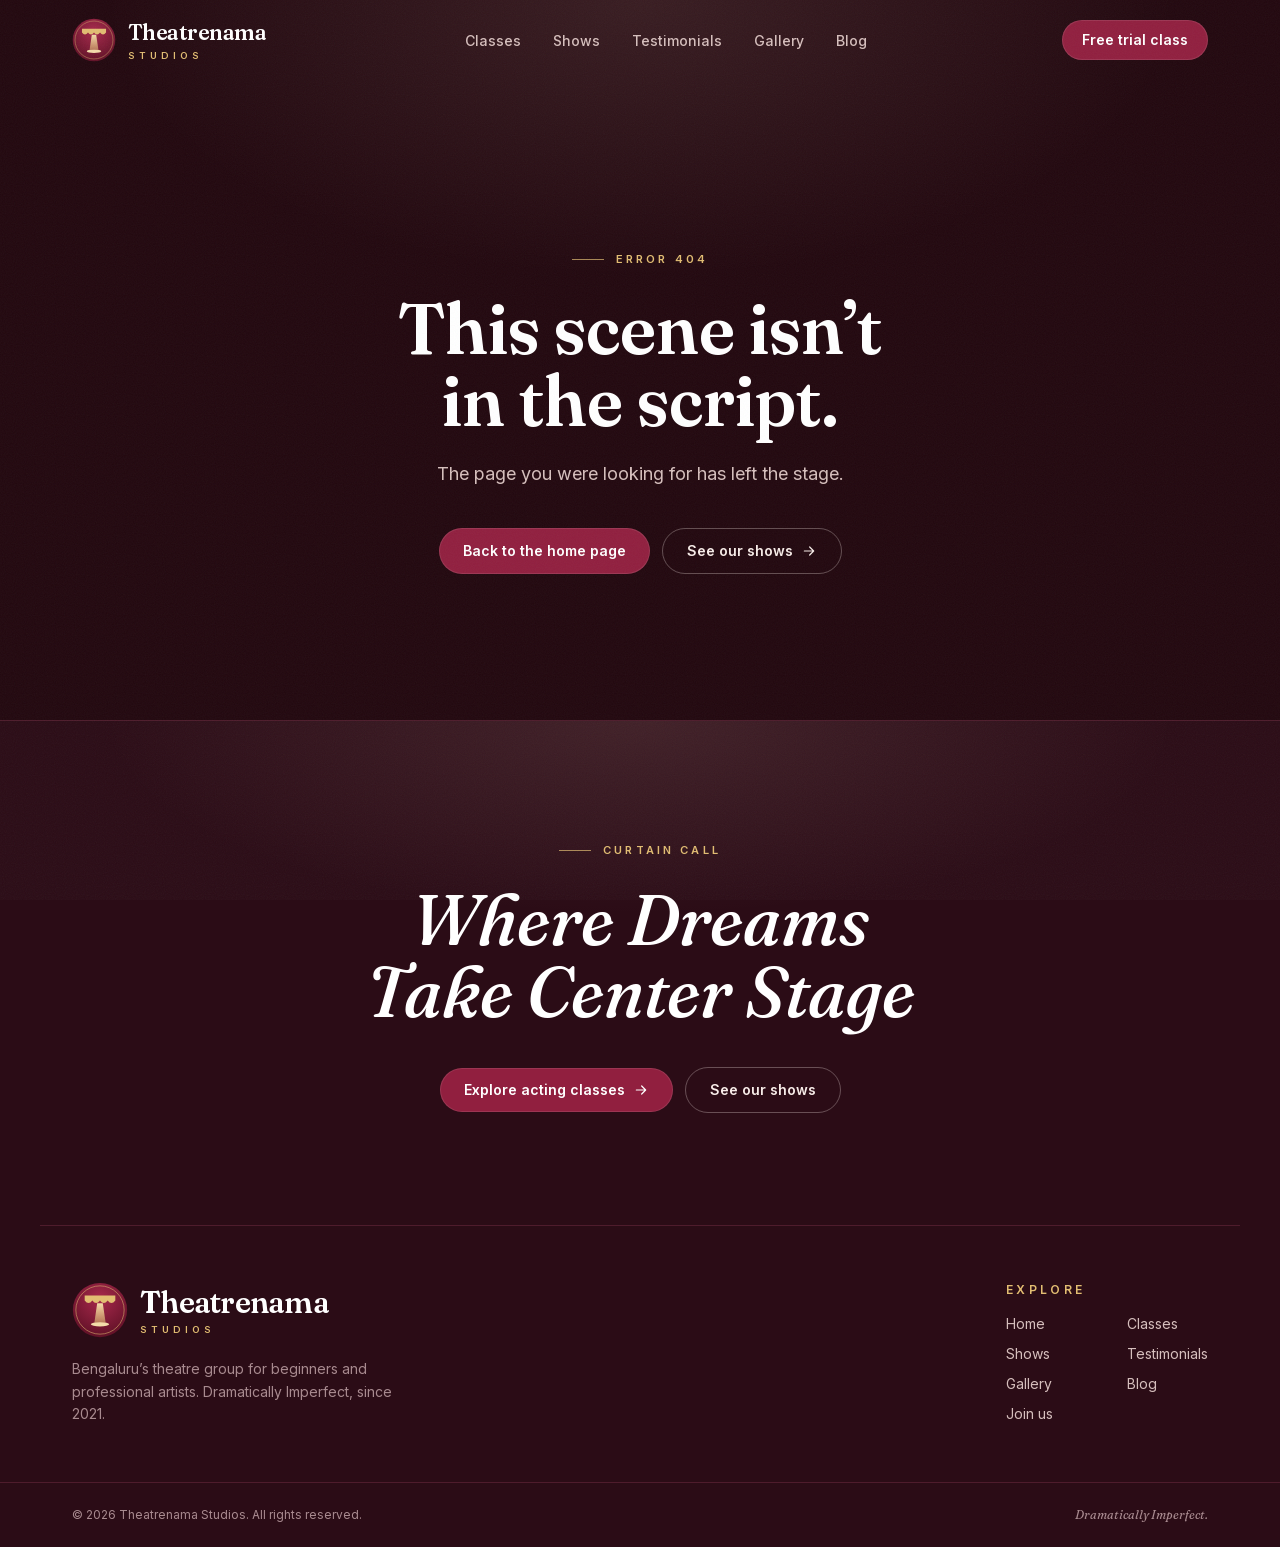
==== 404/index.html @ 342a3503 "Deploy 2026-10-14 10:24 UTC Built from the microSaas monorepo (apps/theatrenamastudio).  Co-Authored" ====
<!DOCTYPE html><html lang="en-IN" class="__variable_3ef085 __variable_d8ebd1 __variable_57bfc7"><head><meta charSet="utf-8"/><meta name="viewport" content="width=device-width, initial-scale=1"/><link rel="preload" as="image" href="/icon.svg"/><link rel="stylesheet" href="/_next/static/css/e958e77928044bc6.css" data-precedence="next"/><link rel="preload" as="script" fetchPriority="low" href="/_next/static/chunks/webpack-bf4ab1a71f17e4b8.js"/><script src="/_next/static/chunks/5b8f0dd8-e7ec6d33186a94db.js" async=""></script><script src="/_next/static/chunks/749-aa29c64bf0659a27.js" async=""></script><script src="/_next/static/chunks/main-app-c1b3ed4e00259830.js" async=""></script><script src="/_next/static/chunks/411-e05764ad5c6e83b8.js" async=""></script><script src="/_next/static/chunks/app/page-a405148a5ae69d5d.js" async=""></script><script src="/_next/static/chunks/app/layout-66b9f2281c1c49c7.js" async=""></script><meta name="robots" content="noindex"/><meta name="theme-color" content="#22080f"/><meta name="color-scheme" content="dark"/><title>Theatrenama Studios — Theatre Group &amp; Acting Classes in Bangalore</title><meta name="description" content="Theatrenama is a theatre group in Bangalore for beginners and professional artists. Theatre and acting classes in Koramangala with experienced theatre instructors — free trial class every Saturday &amp; Sunday."/><meta name="application-name" content="Theatrenama Studios"/><meta name="keywords" content="theatre group in Bangalore,acting classes in Bangalore,acting classes Koramangala,theatre workshop Bangalore,Hindi theatre Bangalore,weekend acting classes Bangalore,free trial acting class,Theatrenama"/><meta name="format-detection" content="telephone=no"/><meta property="og:title" content="Theatrenama Studios — Theatre group &amp; acting classes in Bengaluru"/><meta property="og:description" content="Theatrenama is a theatre group in Bangalore for beginners and professional artists. Theatre and acting classes in Koramangala with experienced theatre instructors — free trial class every Saturday &amp; Sunday."/><meta property="og:site_name" content="Theatrenama Studios"/><meta property="og:locale" content="en_IN"/><meta property="og:image" content="https://theatrenamastudio.com/og.png"/><meta property="og:image:width" content="1200"/><meta property="og:image:height" content="630"/><meta property="og:image:alt" content="Theatrenama Studios — Dramatically Imperfect"/><meta property="og:type" content="website"/><meta name="twitter:card" content="summary_large_image"/><meta name="twitter:title" content="Theatrenama Studios — Theatre group &amp; acting classes in Bengaluru"/><meta name="twitter:description" content="Theatrenama is a theatre group in Bangalore for beginners and professional artists. Theatre and acting classes in Koramangala with experienced theatre instructors — free trial class every Saturday &amp; Sunday."/><meta name="twitter:image" content="https://theatrenamastudio.com/og.png"/><meta name="twitter:image:width" content="1200"/><meta name="twitter:image:height" content="630"/><meta name="twitter:image:alt" content="Theatrenama Studios — Dramatically Imperfect"/><link rel="icon" href="/icon.svg" type="image/svg+xml"/><link rel="icon" href="/icon-32.png" sizes="32x32" type="image/png"/><link rel="icon" href="/icon-192.png" sizes="192x192" type="image/png"/><link rel="apple-touch-icon" href="/icon-180.png" sizes="180x180"/><script src="/_next/static/chunks/polyfills-42372ed130431b0a.js" noModule=""></script></head><body class="grain min-h-screen"><a href="#main" class="sr-only z-[80] rounded-full bg-burgundy px-5 py-3 text-sm font-semibold text-white focus:not-sr-only focus:fixed focus:left-4 focus:top-4">Skip to content</a><header class="fixed inset-x-0 top-0 z-40 border-b transition-[background-color,border-color,backdrop-filter] duration-300 border-transparent"><div class="shell flex h-16 items-center justify-between gap-4 lg:h-20"><a class="-ml-1 rounded-lg p-1" aria-label="Theatrenama Studios — home" href="/"><span class="flex items-center gap-3"><img src="/icon.svg" alt="" width="64" height="64" class="h-10 w-10 lg:h-11 lg:w-11"/><span class="flex flex-col leading-none"><span class="font-display font-semibold tracking-tight text-white text-xl lg:text-[1.35rem]">Theatrenama</span><span class="mt-1 text-[0.6rem] font-semibold uppercase tracking-[0.42em] text-brass">Studios</span></span></span></a><nav aria-label="Main" class="hidden lg:block"><ul class="flex items-center gap-1"><li><a class="relative rounded-full px-3.5 py-2 text-sm font-medium transition-colors text-cream-dim hover:text-white" href="/acting-classes-bengaluru/">Classes</a></li><li><a class="relative rounded-full px-3.5 py-2 text-sm font-medium transition-colors text-cream-dim hover:text-white" href="/our-shows/">Shows</a></li><li><a class="relative rounded-full px-3.5 py-2 text-sm font-medium transition-colors text-cream-dim hover:text-white" href="/testimonials/">Testimonials</a></li><li><a class="relative rounded-full px-3.5 py-2 text-sm font-medium transition-colors text-cream-dim hover:text-white" href="/gallery/">Gallery</a></li><li><a class="relative rounded-full px-3.5 py-2 text-sm font-medium transition-colors text-cream-dim hover:text-white" href="/blog/">Blog</a></li></ul></nav><div class="flex items-center gap-2"><a class="btn-primary hidden !px-5 !py-2.5 sm:inline-flex" href="/acting-classes-bengaluru/#trial">Free trial class</a><button type="button" aria-expanded="false" aria-controls="curtain-menu" aria-label="Open menu" class="grid h-11 w-11 place-items-center rounded-full border border-cream/20 text-cream transition hover:border-cream/60 lg:hidden"><svg viewBox="0 0 24 24" class="h-5 w-5" fill="none" stroke="currentColor" stroke-width="1.8" stroke-linecap="round" stroke-linejoin="round" aria-hidden="true"><path d="M4 7h16 M4 12h16 M4 17h10"></path></svg></button></div></div></header><div id="curtain-menu" class="fixed inset-0 z-30 lg:hidden invisible delay-500" aria-hidden="true"><div class="absolute inset-y-0 w-1/2 bg-[repeating-linear-gradient(90deg,#4a0b1d_0_14px,#6e1430_14px_30px,#4a0b1d_30px_44px)] transition-transform duration-500 ease-[cubic-bezier(.7,0,.2,1)] left-0 shadow-[inset_-30px_0_60px_rgba(20,3,8,0.6)] -translate-x-full"></div><div class="absolute inset-y-0 w-1/2 bg-[repeating-linear-gradient(90deg,#4a0b1d_0_14px,#6e1430_14px_30px,#4a0b1d_30px_44px)] transition-transform duration-500 ease-[cubic-bezier(.7,0,.2,1)] right-0 shadow-[inset_30px_0_60px_rgba(20,3,8,0.6)] translate-x-full"></div><div class="absolute inset-0 bg-gradient-to-b from-wine/70 via-wine/25 to-wine/80"></div><nav aria-label="Mobile" class="relative flex h-full flex-col items-center justify-center gap-1 px-6 pt-16 text-center transition-opacity duration-300 opacity-0"><a tabindex="-1" class="font-display text-3xl leading-snug transition hover:text-brass-light text-white/90" href="/">Home</a><a tabindex="-1" class="font-display text-3xl leading-snug transition hover:text-brass-light text-white/90" href="/acting-classes-bengaluru/">Classes</a><a tabindex="-1" class="font-display text-3xl leading-snug transition hover:text-brass-light text-white/90" href="/our-shows/">Shows</a><a tabindex="-1" class="font-display text-3xl leading-snug transition hover:text-brass-light text-white/90" href="/testimonials/">Testimonials</a><a tabindex="-1" class="font-display text-3xl leading-snug transition hover:text-brass-light text-white/90" href="/gallery/">Gallery</a><a tabindex="-1" class="font-display text-3xl leading-snug transition hover:text-brass-light text-white/90" href="/blog/">Blog</a><a tabindex="-1" class="font-display text-3xl leading-snug transition hover:text-brass-light text-white/90" href="/join-us/">Join us</a><a tabindex="-1" class="mt-8 inline-flex items-center gap-2 rounded-full bg-cream px-6 py-3 text-sm font-semibold text-burgundy-deep" href="/acting-classes-bengaluru/#trial">Free trial class<svg viewBox="0 0 24 24" class="h-4 w-4" fill="none" stroke="currentColor" stroke-width="1.8" stroke-linecap="round" stroke-linejoin="round" aria-hidden="true"><path d="M5 12h14 M13 6l6 6-6 6"></path></svg></a></nav></div><main id="main"><section class="spotlight flex min-h-[80vh] items-center pt-24"><div class="shell text-center"><p class="kicker justify-center">Error 404</p><h1 class="mx-auto mt-6 max-w-3xl font-display text-5xl font-semibold leading-tight text-white text-balance sm:text-7xl">This scene isn’t in the script.</h1><p class="mx-auto mt-6 max-w-md text-lg text-cream-dim">The page you were looking for has left the stage.</p><div class="mt-10 flex flex-wrap justify-center gap-3"><a class="btn-primary" href="/">Back to the home page</a><a class="btn-ghost" href="/our-shows/">See our shows<svg viewBox="0 0 24 24" class="h-4 w-4" fill="none" stroke="currentColor" stroke-width="1.8" stroke-linecap="round" stroke-linejoin="round" aria-hidden="true"><path d="M5 12h14 M13 6l6 6-6 6"></path></svg></a></div></div></section></main><footer class="relative overflow-hidden border-t border-wine-line bg-wine-2"><div class="spotlight"><div class="shell py-20 text-center sm:py-28"><p class="kicker justify-center">Curtain call</p><p class="mx-auto mt-6 max-w-4xl font-display text-[2.6rem] font-medium italic leading-[1.05] text-white text-balance sm:text-6xl lg:text-7xl">Where Dreams Take Center Stage</p><div class="mt-10 flex flex-wrap items-center justify-center gap-3"><a class="btn-primary" href="/acting-classes-bengaluru/">Explore acting classes<svg viewBox="0 0 24 24" class="h-4 w-4" fill="none" stroke="currentColor" stroke-width="1.8" stroke-linecap="round" stroke-linejoin="round" aria-hidden="true"><path d="M5 12h14 M13 6l6 6-6 6"></path></svg></a><a class="btn-ghost" href="/our-shows/">See our shows</a></div></div></div><div class="shell flex flex-col gap-10 border-t border-wine-line py-14 sm:flex-row sm:items-start sm:justify-between"><div><span class="flex items-center gap-3"><img src="/icon.svg" alt="" width="64" height="64" class="h-14 w-14"/><span class="flex flex-col leading-none"><span class="font-display font-semibold tracking-tight text-white text-3xl">Theatrenama</span><span class="mt-1 text-[0.6rem] font-semibold uppercase tracking-[0.42em] text-brass">Studios</span></span></span><p class="mt-5 max-w-xs text-sm leading-relaxed text-cream-mut">Bengaluru’s theatre group for beginners and professional artists. <!-- -->Dramatically Imperfect<!-- -->, since <!-- -->2021<!-- -->.</p></div><nav aria-label="Footer"><h2 class="text-xs font-semibold uppercase tracking-kicker text-brass">Explore</h2><ul class="mt-4 grid grid-cols-2 gap-x-10 gap-y-2.5 text-sm"><li><a class="text-cream-dim hover:text-white" href="/">Home</a></li><li><a class="text-cream-dim hover:text-white" href="/acting-classes-bengaluru/">Classes</a></li><li><a class="text-cream-dim hover:text-white" href="/our-shows/">Shows</a></li><li><a class="text-cream-dim hover:text-white" href="/testimonials/">Testimonials</a></li><li><a class="text-cream-dim hover:text-white" href="/gallery/">Gallery</a></li><li><a class="text-cream-dim hover:text-white" href="/blog/">Blog</a></li><li><a class="text-cream-dim hover:text-white" href="/join-us/">Join us</a></li></ul></nav></div><div class="border-t border-wine-line"><div class="shell flex flex-col gap-2 py-6 text-xs text-cream-mut sm:flex-row sm:items-center sm:justify-between"><p>© <!-- -->2026<!-- --> <!-- -->Theatrenama Studios<!-- -->. All rights reserved.</p><p class="font-display italic">Dramatically Imperfect<!-- -->.</p></div></div></footer><script type="application/ld+json">{"@context":"https://schema.org","@type":"PerformingGroup","@id":"https://theatrenamastudio.com/#group","name":"Theatrenama","alternateName":["Theatrenama Studios","Theatrenama Drama Society","TheatreNama"],"url":"https://theatrenamastudio.com/","logo":"https://theatrenamastudio.com/icon-512.png","image":"https://theatrenamastudio.com/og.png","slogan":"Dramatically Imperfect","description":"Theatrenama is a theatre group in Bangalore for beginners and professional artists. Theatre and acting classes in Koramangala with experienced theatre instructors — free trial class every Saturday & Sunday.","foundingDate":"2021"}</script><script type="application/ld+json">{"@context":"https://schema.org","@type":"WebSite","@id":"https://theatrenamastudio.com/#website","name":"Theatrenama Studios","url":"https://theatrenamastudio.com/","inLanguage":"en-IN","publisher":{"@id":"https://theatrenamastudio.com/#group"}}</script><script src="/_next/static/chunks/webpack-bf4ab1a71f17e4b8.js" async=""></script><script>(self.__next_f=self.__next_f||[]).push([0]);self.__next_f.push([2,null])</script><script>self.__next_f.push([1,"1:HL[\"/_next/static/css/e958e77928044bc6.css\",\"style\"]\n"])</script><script>self.__next_f.push([1,"2:I[6608,[],\"\"]\n4:I[5411,[\"411\",\"static/chunks/411-e05764ad5c6e83b8.js\",\"931\",\"static/chunks/app/page-a405148a5ae69d5d.js\"],\"\"]\n5:I[2728,[],\"\"]\n6:I[9836,[],\"\"]\n7:I[2633,[\"411\",\"static/chunks/411-e05764ad5c6e83b8.js\",\"185\",\"static/chunks/app/layout-66b9f2281c1c49c7.js\"],\"Header\"]\n9:I[8907,[],\"\"]\na:[]\n"])</script><script>self.__next_f.push([1,"0:[\"$\",\"$L2\",null,{\"buildId\":\"mtGDPDCqrx8VmnFFo4N0F\",\"assetPrefix\":\"\",\"urlParts\":[\"\",\"_not-found\",\"\"],\"initialTree\":[\"\",{\"children\":[\"/_not-found\",{\"children\":[\"__PAGE__\",{}]}]},\"$undefined\",\"$undefined\",true],\"initialSeedData\":[\"\",{\"children\":[\"/_not-found\",{\"children\":[\"__PAGE__\",{},[[\"$L3\",[\"$\",\"section\",null,{\"className\":\"spotlight flex min-h-[80vh] items-center pt-24\",\"children\":[\"$\",\"div\",null,{\"className\":\"shell text-center\",\"children\":[[\"$\",\"p\",null,{\"className\":\"kicker justify-center\",\"children\":\"Error 404\"}],[\"$\",\"h1\",null,{\"className\":\"mx-auto mt-6 max-w-3xl font-display text-5xl font-semibold leading-tight text-white text-balance sm:text-7xl\",\"children\":\"This scene isn’t in the script.\"}],[\"$\",\"p\",null,{\"className\":\"mx-auto mt-6 max-w-md text-lg text-cream-dim\",\"children\":\"The page you were looking for has left the stage.\"}],[\"$\",\"div\",null,{\"className\":\"mt-10 flex flex-wrap justify-center gap-3\",\"children\":[[\"$\",\"$L4\",null,{\"href\":\"/\",\"className\":\"btn-primary\",\"children\":\"Back to the home page\"}],[\"$\",\"$L4\",null,{\"href\":\"/our-shows/\",\"className\":\"btn-ghost\",\"children\":[\"See our shows\",[\"$\",\"svg\",null,{\"viewBox\":\"0 0 24 24\",\"className\":\"h-4 w-4\",\"fill\":\"none\",\"stroke\":\"currentColor\",\"strokeWidth\":1.8,\"strokeLinecap\":\"round\",\"strokeLinejoin\":\"round\",\"aria-hidden\":true,\"children\":[\"$\",\"path\",null,{\"d\":\"M5 12h14 M13 6l6 6-6 6\"}]}]]}]]}]]}]}],null],null],null]},[null,[\"$\",\"$L5\",null,{\"parallelRouterKey\":\"children\",\"segmentPath\":[\"children\",\"/_not-found\",\"children\"],\"error\":\"$undefined\",\"errorStyles\":\"$undefined\",\"errorScripts\":\"$undefined\",\"template\":[\"$\",\"$L6\",null,{}],\"templateStyles\":\"$undefined\",\"templateScripts\":\"$undefined\",\"notFound\":\"$undefined\",\"notFoundStyles\":\"$undefined\"}]],null]},[[[[\"$\",\"link\",\"0\",{\"rel\":\"stylesheet\",\"href\":\"/_next/static/css/e958e77928044bc6.css\",\"precedence\":\"next\",\"crossOrigin\":\"$undefined\"}]],[\"$\",\"html\",null,{\"lang\":\"en-IN\",\"className\":\"__variable_3ef085 __variable_d8ebd1 __variable_57bfc7\",\"children\":[\"$\",\"body\",null,{\"className\":\"grain min-h-screen\",\"children\":[[\"$\",\"a\",null,{\"href\":\"#main\",\"className\":\"sr-only z-[80] rounded-full bg-burgundy px-5 py-3 text-sm font-semibold text-white focus:not-sr-only focus:fixed focus:left-4 focus:top-4\",\"children\":\"Skip to content\"}],[\"$\",\"$L7\",null,{}],[\"$\",\"main\",null,{\"id\":\"main\",\"children\":[\"$\",\"$L5\",null,{\"parallelRouterKey\":\"children\",\"segmentPath\":[\"children\"],\"error\":\"$undefined\",\"errorStyles\":\"$undefined\",\"errorScripts\":\"$undefined\",\"template\":[\"$\",\"$L6\",null,{}],\"templateStyles\":\"$undefined\",\"templateScripts\":\"$undefined\",\"notFound\":[\"$\",\"section\",null,{\"className\":\"spotlight flex min-h-[80vh] items-center pt-24\",\"children\":[\"$\",\"div\",null,{\"className\":\"shell text-center\",\"children\":[[\"$\",\"p\",null,{\"className\":\"kicker justify-center\",\"children\":\"Error 404\"}],[\"$\",\"h1\",null,{\"className\":\"mx-auto mt-6 max-w-3xl font-display text-5xl font-semibold leading-tight text-white text-balance sm:text-7xl\",\"children\":\"This scene isn’t in the script.\"}],[\"$\",\"p\",null,{\"className\":\"mx-auto mt-6 max-w-md text-lg text-cream-dim\",\"children\":\"The page you were looking for has left the stage.\"}],[\"$\",\"div\",null,{\"className\":\"mt-10 flex flex-wrap justify-center gap-3\",\"children\":[[\"$\",\"$L4\",null,{\"href\":\"/\",\"className\":\"btn-primary\",\"children\":\"Back to the home page\"}],[\"$\",\"$L4\",null,{\"href\":\"/our-shows/\",\"className\":\"btn-ghost\",\"children\":[\"See our shows\",[\"$\",\"svg\",null,{\"viewBox\":\"0 0 24 24\",\"className\":\"h-4 w-4\",\"fill\":\"none\",\"stroke\":\"currentColor\",\"strokeWidth\":1.8,\"strokeLinecap\":\"round\",\"strokeLinejoin\":\"round\",\"aria-hidden\":true,\"children\":[\"$\",\"path\",null,{\"d\":\"M5 12h14 M13 6l6 6-6 6\"}]}]]}]]}]]}]}],\"notFoundStyles\":[]}]}],[\"$\",\"footer\",null,{\"className\":\"relative overflow-hidden border-t border-wine-line bg-wine-2\",\"children\":[[\"$\",\"div\",null,{\"className\":\"spotlight\",\"children\":[\"$\",\"div\",null,{\"className\":\"shell py-20 text-center sm:py-28\",\"children\":[[\"$\",\"p\",null,{\"className\":\"kicker justify-center\",\"children\":\"Curtain call\"}],[\"$\",\"p\",null,{\"className\":\"mx-auto mt-6 max-w-4xl font-display text-[2.6rem] font-medium italic leading-[1.05] text-white text-balance sm:text-6xl lg:text-7xl\",\"children\":\"Where Dreams Take Center Stage\"}],[\"$\",\"div\",null,{\"className\":\"mt-10 flex flex-wrap items-center justify-center gap-3\",\"children\":[[\"$\",\"$L4\",null,{\"href\":\"/acting-classes-bengaluru/\",\"className\":\"btn-primary\",\"children\":[\"Explore acting classes\",[\"$\",\"svg\",null,{\"viewBox\":\"0 0 24 24\",\"className\":\"h-4 w-4\",\"fill\":\"none\",\"stroke\":\"currentColor\",\"strokeWidth\":1.8,\"strokeLinecap\":\"round\",\"strokeLinejoin\":\"round\",\"aria-hidden\":true,\"children\":[\"$\",\"path\",null,{\"d\":\"M5 12h14 M13 6l6 6-6 6\"}]}]]}],[\"$\",\"$L4\",null,{\"href\":\"/our-shows/\",\"className\":\"btn-ghost\",\"children\":\"See our shows\"}]]}]]}]}],[\"$\",\"div\",null,{\"className\":\"shell flex flex-col gap-10 border-t border-wine-line py-14 sm:flex-row sm:items-start sm:justify-between\",\"children\":[[\"$\",\"div\",null,{\"children\":[[\"$\",\"span\",null,{\"className\":\"flex items-center gap-3\",\"children\":[[\"$\",\"img\",null,{\"src\":\"/icon.svg\",\"alt\":\"\",\"width\":64,\"height\":64,\"className\":\"h-14 w-14\"}],[\"$\",\"span\",null,{\"className\":\"flex flex-col leading-none\",\"children\":[[\"$\",\"span\",null,{\"className\":\"font-display font-semibold tracking-tight text-white text-3xl\",\"children\":\"Theatrenama\"}],[\"$\",\"span\",null,{\"className\":\"mt-1 text-[0.6rem] font-semibold uppercase tracking-[0.42em] text-brass\",\"children\":\"Studios\"}]]}]]}],[\"$\",\"p\",null,{\"className\":\"mt-5 max-w-xs text-sm leading-relaxed text-cream-mut\",\"children\":[\"Bengaluru’s theatre group for beginners and professional artists. \",\"Dramatically Imperfect\",\", since \",\"2021\",\".\"]}]]}],[\"$\",\"nav\",null,{\"aria-label\":\"Footer\",\"children\":[[\"$\",\"h2\",null,{\"className\":\"text-xs font-semibold uppercase tracking-kicker text-brass\",\"children\":\"Explore\"}],[\"$\",\"ul\",null,{\"className\":\"mt-4 grid grid-cols-2 gap-x-10 gap-y-2.5 text-sm\",\"children\":[[\"$\",\"li\",\"/\",{\"children\":[\"$\",\"$L4\",null,{\"href\":\"/\",\"className\":\"text-cream-dim hover:text-white\",\"children\":\"Home\"}]}],[\"$\",\"li\",\"/acting-classes-bengaluru/\",{\"children\":[\"$\",\"$L4\",null,{\"href\":\"/acting-classes-bengaluru/\",\"className\":\"text-cream-dim hover:text-white\",\"children\":\"Classes\"}]}],[\"$\",\"li\",\"/our-shows/\",{\"children\":[\"$\",\"$L4\",null,{\"href\":\"/our-shows/\",\"className\":\"text-cream-dim hover:text-white\",\"children\":\"Shows\"}]}],[\"$\",\"li\",\"/testimonials/\",{\"children\":[\"$\",\"$L4\",null,{\"href\":\"/testimonials/\",\"className\":\"text-cream-dim hover:text-white\",\"children\":\"Testimonials\"}]}],[\"$\",\"li\",\"/gallery/\",{\"children\":[\"$\",\"$L4\",null,{\"href\":\"/gallery/\",\"className\":\"text-cream-dim hover:text-white\",\"children\":\"Gallery\"}]}],[\"$\",\"li\",\"/blog/\",{\"children\":[\"$\",\"$L4\",null,{\"href\":\"/blog/\",\"className\":\"text-cream-dim hover:text-white\",\"children\":\"Blog\"}]}],[\"$\",\"li\",\"/join-us/\",{\"children\":[\"$\",\"$L4\",null,{\"href\":\"/join-us/\",\"className\":\"text-cream-dim hover:text-white\",\"children\":\"Join us\"}]}]]}]]}]]}],[\"$\",\"div\",null,{\"className\":\"border-t border-wine-line\",\"children\":[\"$\",\"div\",null,{\"className\":\"shell flex flex-col gap-2 py-6 text-xs text-cream-mut sm:flex-row sm:items-center sm:justify-between\",\"children\":[[\"$\",\"p\",null,{\"children\":[\"© \",2026,\" \",\"Theatrenama Studios\",\". All rights reserved.\"]}],[\"$\",\"p\",null,{\"className\":\"font-display italic\",\"children\":[\"Dramatically Imperfect\",\".\"]}]]}]}]]}],[\"$\",\"script\",null,{\"type\":\"application/ld+json\",\"dangerouslySetInnerHTML\":{\"__html\":\"{\\\"@context\\\":\\\"https://schema.org\\\",\\\"@type\\\":\\\"PerformingGroup\\\",\\\"@id\\\":\\\"https://theatrenamastudio.com/#group\\\",\\\"name\\\":\\\"Theatrenama\\\",\\\"alternateName\\\":[\\\"Theatrenama Studios\\\",\\\"Theatrenama Drama Society\\\",\\\"TheatreNama\\\"],\\\"url\\\":\\\"https://theatrenamastudio.com/\\\",\\\"logo\\\":\\\"https://theatrenamastudio.com/icon-512.png\\\",\\\"image\\\":\\\"https://theatrenamastudio.com/og.png\\\",\\\"slogan\\\":\\\"Dramatically Imperfect\\\",\\\"description\\\":\\\"Theatrenama is a theatre group in Bangalore for beginners and professional artists. Theatre and acting classes in Koramangala with experienced theatre instructors — free trial class every Saturday \u0026 Sunday.\\\",\\\"foundingDate\\\":\\\"2021\\\"}\"}}],[\"$\",\"script\",null,{\"type\":\"application/ld+json\",\"dangerouslySetInnerHTML\":{\"__html\":\"{\\\"@context\\\":\\\"https://schema.org\\\",\\\"@type\\\":\\\"WebSite\\\",\\\"@id\\\":\\\"https://theatrenamastudio.com/#website\\\",\\\"name\\\":\\\"Theatrenama Studios\\\",\\\"url\\\":\\\"https://theatrenamastudio.com/\\\",\\\"inLanguage\\\":\\\"en-IN\\\",\\\"publisher\\\":{\\\"@id\\\":\\\"https://theatrenamastudio.com/#group\\\"}}\"}}]]}]}]],null],null],\"couldBeIntercepted\":false,\"initialHead\":[[\"$\",\"meta\",null,{\"name\":\"robots\",\"content\":\"noindex\"}],\"$L8\"],\"globalErrorComponent\":\"$9\",\"missingSlots\":\"$Wa\"}]\n"])</script><script>self.__next_f.push([1,"8:[[\"$\",\"meta\",\"0\",{\"name\":\"viewport\",\"content\":\"width=device-width, initial-scale=1\"}],[\"$\",\"meta\",\"1\",{\"name\":\"theme-color\",\"content\":\"#22080f\"}],[\"$\",\"meta\",\"2\",{\"name\":\"color-scheme\",\"content\":\"dark\"}],[\"$\",\"meta\",\"3\",{\"charSet\":\"utf-8\"}],[\"$\",\"title\",\"4\",{\"children\":\"Theatrenama Studios — Theatre Group \u0026 Acting Classes in Bangalore\"}],[\"$\",\"meta\",\"5\",{\"name\":\"description\",\"content\":\"Theatrenama is a theatre group in Bangalore for beginners and professional artists. Theatre and acting classes in Koramangala with experienced theatre instructors — free trial class every Saturday \u0026 Sunday.\"}],[\"$\",\"meta\",\"6\",{\"name\":\"application-name\",\"content\":\"Theatrenama Studios\"}],[\"$\",\"meta\",\"7\",{\"name\":\"keywords\",\"content\":\"theatre group in Bangalore,acting classes in Bangalore,acting classes Koramangala,theatre workshop Bangalore,Hindi theatre Bangalore,weekend acting classes Bangalore,free trial acting class,Theatrenama\"}],[\"$\",\"meta\",\"8\",{\"name\":\"format-detection\",\"content\":\"telephone=no\"}],[\"$\",\"meta\",\"9\",{\"property\":\"og:title\",\"content\":\"Theatrenama Studios — Theatre group \u0026 acting classes in Bengaluru\"}],[\"$\",\"meta\",\"10\",{\"property\":\"og:description\",\"content\":\"Theatrenama is a theatre group in Bangalore for beginners and professional artists. Theatre and acting classes in Koramangala with experienced theatre instructors — free trial class every Saturday \u0026 Sunday.\"}],[\"$\",\"meta\",\"11\",{\"property\":\"og:site_name\",\"content\":\"Theatrenama Studios\"}],[\"$\",\"meta\",\"12\",{\"property\":\"og:locale\",\"content\":\"en_IN\"}],[\"$\",\"meta\",\"13\",{\"property\":\"og:image\",\"content\":\"https://theatrenamastudio.com/og.png\"}],[\"$\",\"meta\",\"14\",{\"property\":\"og:image:width\",\"content\":\"1200\"}],[\"$\",\"meta\",\"15\",{\"property\":\"og:image:height\",\"content\":\"630\"}],[\"$\",\"meta\",\"16\",{\"property\":\"og:image:alt\",\"content\":\"Theatrenama Studios — Dramatically Imperfect\"}],[\"$\",\"meta\",\"17\",{\"property\":\"og:type\",\"content\":\"website\"}],[\"$\",\"meta\",\"18\",{\"name\":\"twitter:card\",\"content\":\"summary_large_image\"}],[\"$\",\"meta\",\"19\",{\"name\":\"twitter:title\",\"content\":\"Theatrenama Studios — Theatre group \u0026 acting classes in Bengaluru\"}],[\"$\",\"meta\",\"20\",{\"name\":\"twitter:description\",\"content\":\"Theatrenama is a theatre group in Bangalore for beginners and professional artists. Theatre and acting classes in Koramangala with experienced theatre instructors — free trial class every Saturday \u0026 Sunday.\"}],[\"$\",\"meta\",\"21\",{\"name\":\"twitter:image\",\"content\":\"https://theatrenamastudio.com/og.png\"}],[\"$\",\"meta\",\"22\",{\"name\":\"twitter:image:width\",\"content\":\"1200\"}],[\"$\",\"meta\",\"23\",{\"name\":\"twitter:image:height\",\"content\":\"630\"}],[\"$\",\"meta\",\"24\",{\"name\":\"twitter:image:alt\",\"content\":\"Theatrenama Studios — Dramatically Imperfect\"}],[\"$\",\"link\",\"25\",{\"rel\":\"icon\",\"href\":\"/icon.svg\",\"type\":\"image/svg+xml\"}],[\"$\",\"link\",\"26\",{\"rel\":\"icon\",\"href\":\"/icon-32.png\",\"sizes\":\"32x32\",\"type\":\"image/png\"}],[\"$\",\"link\",\"27\",{\"rel\":\"icon\",\"href\":\"/icon-192.png\",\"sizes\":\"192x192\",\"type\":\"image/png\"}],[\"$\",\"link\",\"28\",{\"rel\":\"apple-touch-icon\",\"href\":\"/icon-180.png\",\"sizes\":\"180x180\"}]]\n"])</script><script>self.__next_f.push([1,"3:null\n"])</script></body></html>
---- _next/static/css/e958e77928044bc6.css ----
@font-face{font-family:__Fraunces_3ef085;font-style:italic;font-weight:100 900;font-display:swap;src:url(/_next/static/media/3724a2679eb55e3d-s.woff2) format("woff2");unicode-range:u+0102-0103,u+0110-0111,u+0128-0129,u+0168-0169,u+01a0-01a1,u+01af-01b0,u+0300-0301,u+0303-0304,u+0308-0309,u+0323,u+0329,u+1ea0-1ef9,u+20ab}@font-face{font-family:__Fraunces_3ef085;font-style:italic;font-weight:100 900;font-display:swap;src:url(/_next/static/media/dec24892df1f6098-s.woff2) format("woff2");unicode-range:u+0100-02ba,u+02bd-02c5,u+02c7-02cc,u+02ce-02d7,u+02dd-02ff,u+0304,u+0308,u+0329,u+1d00-1dbf,u+1e00-1e9f,u+1ef2-1eff,u+2020,u+20a0-20ab,u+20ad-20c4,u+2113,u+2c60-2c7f,u+a720-a7ff}@font-face{font-family:__Fraunces_3ef085;font-style:italic;font-weight:100 900;font-display:swap;src:url(/_next/static/media/6448e9c529f1ef4a-s.p.woff2) format("woff2");unicode-range:u+00??,u+0131,u+0152-0153,u+02bb-02bc,u+02c6,u+02da,u+02dc,u+0304,u+0308,u+0329,u+2000-206f,u+20ac,u+2122,u+2191,u+2193,u+2212,u+2215,u+feff,u+fffd}@font-face{font-family:__Fraunces_3ef085;font-style:normal;font-weight:100 900;font-display:swap;src:url(/_next/static/media/287637279c44650d-s.woff2) format("woff2");unicode-range:u+0102-0103,u+0110-0111,u+0128-0129,u+0168-0169,u+01a0-01a1,u+01af-01b0,u+0300-0301,u+0303-0304,u+0308-0309,u+0323,u+0329,u+1ea0-1ef9,u+20ab}@font-face{font-family:__Fraunces_3ef085;font-style:normal;font-weight:100 900;font-display:swap;src:url(/_next/static/media/b387097da7407747-s.woff2) format("woff2");unicode-range:u+0100-02ba,u+02bd-02c5,u+02c7-02cc,u+02ce-02d7,u+02dd-02ff,u+0304,u+0308,u+0329,u+1d00-1dbf,u+1e00-1e9f,u+1ef2-1eff,u+2020,u+20a0-20ab,u+20ad-20c4,u+2113,u+2c60-2c7f,u+a720-a7ff}@font-face{font-family:__Fraunces_3ef085;font-style:normal;font-weight:100 900;font-display:swap;src:url(/_next/static/media/cb9f64d62d112b41-s.p.woff2) format("woff2");unicode-range:u+00??,u+0131,u+0152-0153,u+02bb-02bc,u+02c6,u+02da,u+02dc,u+0304,u+0308,u+0329,u+2000-206f,u+20ac,u+2122,u+2191,u+2193,u+2212,u+2215,u+feff,u+fffd}@font-face{font-family:__Fraunces_Fallback_3ef085;src:local("Times New Roman");ascent-override:84.71%;descent-override:22.09%;line-gap-override:0.00%;size-adjust:115.45%}.__className_3ef085{font-family:__Fraunces_3ef085,__Fraunces_Fallback_3ef085}.__variable_3ef085{--font-display:"__Fraunces_3ef085","__Fraunces_Fallback_3ef085"}@font-face{font-family:__Inter_d8ebd1;font-style:normal;font-weight:100 900;font-display:swap;src:url(/_next/static/media/ba9851c3c22cd980-s.woff2) format("woff2");unicode-range:u+0460-052f,u+1c80-1c8a,u+20b4,u+2de0-2dff,u+a640-a69f,u+fe2e-fe2f}@font-face{font-family:__Inter_d8ebd1;font-style:normal;font-weight:100 900;font-display:swap;src:url(/_next/static/media/21350d82a1f187e9-s.woff2) format("woff2");unicode-range:u+0301,u+0400-045f,u+0490-0491,u+04b0-04b1,u+2116}@font-face{font-family:__Inter_d8ebd1;font-style:normal;font-weight:100 900;font-display:swap;src:url(/_next/static/media/c5fe6dc8356a8c31-s.woff2) format("woff2");unicode-range:u+1f??}@font-face{font-family:__Inter_d8ebd1;font-style:normal;font-weight:100 900;font-display:swap;src:url(/_next/static/media/19cfc7226ec3afaa-s.woff2) format("woff2");unicode-range:u+0370-0377,u+037a-037f,u+0384-038a,u+038c,u+038e-03a1,u+03a3-03ff}@font-face{font-family:__Inter_d8ebd1;font-style:normal;font-weight:100 900;font-display:swap;src:url(/_next/static/media/df0a9ae256c0569c-s.woff2) format("woff2");unicode-range:u+0102-0103,u+0110-0111,u+0128-0129,u+0168-0169,u+01a0-01a1,u+01af-01b0,u+0300-0301,u+0303-0304,u+0308-0309,u+0323,u+0329,u+1ea0-1ef9,u+20ab}@font-face{font-family:__Inter_d8ebd1;font-style:normal;font-weight:100 900;font-display:swap;src:url(/_next/static/media/8e9860b6e62d6359-s.woff2) format("woff2");unicode-range:u+0100-02ba,u+02bd-02c5,u+02c7-02cc,u+02ce-02d7,u+02dd-02ff,u+0304,u+0308,u+0329,u+1d00-1dbf,u+1e00-1e9f,u+1ef2-1eff,u+2020,u+20a0-20ab,u+20ad-20c4,u+2113,u+2c60-2c7f,u+a720-a7ff}@font-face{font-family:__Inter_d8ebd1;font-style:normal;font-weight:100 900;font-display:swap;src:url(/_next/static/media/e4af272ccee01ff0-s.p.woff2) format("woff2");unicode-range:u+00??,u+0131,u+0152-0153,u+02bb-02bc,u+02c6,u+02da,u+02dc,u+0304,u+0308,u+0329,u+2000-206f,u+20ac,u+2122,u+2191,u+2193,u+2212,u+2215,u+feff,u+fffd}@font-face{font-family:__Inter_Fallback_d8ebd1;src:local("Arial");ascent-override:90.49%;descent-override:22.56%;line-gap-override:0.00%;size-adjust:107.06%}.__className_d8ebd1{font-family:__Inter_d8ebd1,__Inter_Fallback_d8ebd1;font-style:normal}.__variable_d8ebd1{--font-body:"__Inter_d8ebd1","__Inter_Fallback_d8ebd1"}@font-face{font-family:__Tiro_Devanagari_Hindi_57bfc7;font-style:normal;font-weight:400;font-display:swap;src:url(/_next/static/media/5eebecae2874b12c-s.woff2) format("woff2");unicode-range:u+0900-097f,u+1cd0-1cf4,u+1cf7-1cf9,u+200c-200d,u+20a8,u+20b9,u+20f0,u+25cc,u+a830-a839,u+a8e0-a8ff,u+11b00-11b0a}@font-face{font-family:__Tiro_Devanagari_Hindi_57bfc7;font-style:normal;font-weight:400;font-display:swap;src:url(/_next/static/media/9ad736da9ea6fd29-s.woff2) format("woff2");unicode-range:u+0100-02ba,u+02bd-02c5,u+02c7-02cc,u+02ce-02d7,u+02dd-02ff,u+0304,u+0308,u+0329,u+1d00-1dbf,u+1e00-1e9f,u+1ef2-1eff,u+2020,u+20a0-20ab,u+20ad-20c4,u+2113,u+2c60-2c7f,u+a720-a7ff}@font-face{font-family:__Tiro_Devanagari_Hindi_57bfc7;font-style:normal;font-weight:400;font-display:swap;src:url(/_next/static/media/d1d117b70ea4623f-s.woff2) format("woff2");unicode-range:u+00??,u+0131,u+0152-0153,u+02bb-02bc,u+02c6,u+02da,u+02dc,u+0304,u+0308,u+0329,u+2000-206f,u+20ac,u+2122,u+2191,u+2193,u+2212,u+2215,u+feff,u+fffd}@font-face{font-family:__Tiro_Devanagari_Hindi_Fallback_57bfc7;src:local("Times New Roman");ascent-override:67.12%;descent-override:21.78%;line-gap-override:29.34%;size-adjust:112.49%}.__className_57bfc7{font-family:__Tiro_Devanagari_Hindi_57bfc7,__Tiro_Devanagari_Hindi_Fallback_57bfc7;font-weight:400;font-style:normal}.__variable_57bfc7{--font-deva:"__Tiro_Devanagari_Hindi_57bfc7","__Tiro_Devanagari_Hindi_Fallback_57bfc7"}*,:after,:before{--tw-border-spacing-x:0;--tw-border-spacing-y:0;--tw-translate-x:0;--tw-translate-y:0;--tw-rotate:0;--tw-skew-x:0;--tw-skew-y:0;--tw-scale-x:1;--tw-scale-y:1;--tw-pan-x: ;--tw-pan-y: ;--tw-pinch-zoom: ;--tw-scroll-snap-strictness:proximity;--tw-gradient-from-position: ;--tw-gradient-via-position: ;--tw-gradient-to-position: ;--tw-ordinal: ;--tw-slashed-zero: ;--tw-numeric-figure: ;--tw-numeric-spacing: ;--tw-numeric-fraction: ;--tw-ring-inset: ;--tw-ring-offset-width:0px;--tw-ring-offset-color:#fff;--tw-ring-color:rgba(59,130,246,.5);--tw-ring-offset-shadow:0 0 #0000;--tw-ring-shadow:0 0 #0000;--tw-shadow:0 0 #0000;--tw-shadow-colored:0 0 #0000;--tw-blur: ;--tw-brightness: ;--tw-contrast: ;--tw-grayscale: ;--tw-hue-rotate: ;--tw-invert: ;--tw-saturate: ;--tw-sepia: ;--tw-drop-shadow: ;--tw-backdrop-blur: ;--tw-backdrop-brightness: ;--tw-backdrop-contrast: ;--tw-backdrop-grayscale: ;--tw-backdrop-hue-rotate: ;--tw-backdrop-invert: ;--tw-backdrop-opacity: ;--tw-backdrop-saturate: ;--tw-backdrop-sepia: ;--tw-contain-size: ;--tw-contain-layout: ;--tw-contain-paint: ;--tw-contain-style: }::backdrop{--tw-border-spacing-x:0;--tw-border-spacing-y:0;--tw-translate-x:0;--tw-translate-y:0;--tw-rotate:0;--tw-skew-x:0;--tw-skew-y:0;--tw-scale-x:1;--tw-scale-y:1;--tw-pan-x: ;--tw-pan-y: ;--tw-pinch-zoom: ;--tw-scroll-snap-strictness:proximity;--tw-gradient-from-position: ;--tw-gradient-via-position: ;--tw-gradient-to-position: ;--tw-ordinal: ;--tw-slashed-zero: ;--tw-numeric-figure: ;--tw-numeric-spacing: ;--tw-numeric-fraction: ;--tw-ring-inset: ;--tw-ring-offset-width:0px;--tw-ring-offset-color:#fff;--tw-ring-color:rgba(59,130,246,.5);--tw-ring-offset-shadow:0 0 #0000;--tw-ring-shadow:0 0 #0000;--tw-shadow:0 0 #0000;--tw-shadow-colored:0 0 #0000;--tw-blur: ;--tw-brightness: ;--tw-contrast: ;--tw-grayscale: ;--tw-hue-rotate: ;--tw-invert: ;--tw-saturate: ;--tw-sepia: ;--tw-drop-shadow: ;--tw-backdrop-blur: ;--tw-backdrop-brightness: ;--tw-backdrop-contrast: ;--tw-backdrop-grayscale: ;--tw-backdrop-hue-rotate: ;--tw-backdrop-invert: ;--tw-backdrop-opacity: ;--tw-backdrop-saturate: ;--tw-backdrop-sepia: ;--tw-contain-size: ;--tw-contain-layout: ;--tw-contain-paint: ;--tw-contain-style: }/*
! tailwindcss v3.4.19 | MIT License | https://tailwindcss.com
*/*,:after,:before{box-sizing:border-box;border:0 solid #e5e7eb}:after,:before{--tw-content:""}:host,html{line-height:1.5;-webkit-text-size-adjust:100%;-moz-tab-size:4;-o-tab-size:4;tab-size:4;font-family:ui-sans-serif,system-ui,sans-serif,Apple Color Emoji,Segoe UI Emoji,Segoe UI Symbol,Noto Color Emoji;font-feature-settings:normal;font-variation-settings:normal;-webkit-tap-highlight-color:transparent}body{margin:0;line-height:inherit}hr{height:0;color:inherit;border-top-width:1px}abbr:where([title]){-webkit-text-decoration:underline dotted;text-decoration:underline dotted}h1,h2,h3,h4,h5,h6{font-size:inherit;font-weight:inherit}a{color:inherit;text-decoration:inherit}b,strong{font-weight:bolder}code,kbd,pre,samp{font-family:ui-monospace,SFMono-Regular,Menlo,Monaco,Consolas,Liberation Mono,Courier New,monospace;font-feature-settings:normal;font-variation-settings:normal;font-size:1em}small{font-size:80%}sub,sup{font-size:75%;line-height:0;position:relative;vertical-align:baseline}sub{bottom:-.25em}sup{top:-.5em}table{text-indent:0;border-color:inherit;border-collapse:collapse}button,input,optgroup,select,textarea{font-family:inherit;font-feature-settings:inherit;font-variation-settings:inherit;font-size:100%;font-weight:inherit;line-height:inherit;letter-spacing:inherit;color:inherit;margin:0;padding:0}button,select{text-transform:none}button,input:where([type=button]),input:where([type=reset]),input:where([type=submit]){-webkit-appearance:button;background-color:transparent;background-image:none}:-moz-focusring{outline:auto}:-moz-ui-invalid{box-shadow:none}progress{vertical-align:baseline}::-webkit-inner-spin-button,::-webkit-outer-spin-button{height:auto}[type=search]{-webkit-appearance:textfield;outline-offset:-2px}::-webkit-search-decoration{-webkit-appearance:none}::-webkit-file-upload-button{-webkit-appearance:button;font:inherit}summary{display:list-item}blockquote,dd,dl,figure,h1,h2,h3,h4,h5,h6,hr,p,pre{margin:0}fieldset{margin:0}fieldset,legend{padding:0}menu,ol,ul{list-style:none;margin:0;padding:0}dialog{padding:0}textarea{resize:vertical}input::-moz-placeholder,textarea::-moz-placeholder{opacity:1;color:#9ca3af}input::placeholder,textarea::placeholder{opacity:1;color:#9ca3af}[role=button],button{cursor:pointer}:disabled{cursor:default}audio,canvas,embed,iframe,img,object,svg,video{display:block;vertical-align:middle}img,video{max-width:100%;height:auto}[hidden]:where(:not([hidden=until-found])){display:none}html{-webkit-text-size-adjust:100%;scroll-behavior:smooth}body{--tw-bg-opacity:1;background-color:rgb(34 8 15/var(--tw-bg-opacity,1));font-family:var(--font-body),-apple-system,"Segoe UI",Roboto,sans-serif;--tw-text-opacity:1;color:rgb(247 236 232/var(--tw-text-opacity,1));-webkit-font-smoothing:antialiased;-moz-osx-font-smoothing:grayscale;text-rendering:optimizeLegibility}::-moz-selection{--tw-bg-opacity:1;background-color:rgb(145 31 63/var(--tw-bg-opacity,1));--tw-text-opacity:1;color:rgb(255 255 255/var(--tw-text-opacity,1))}::selection{--tw-bg-opacity:1;background-color:rgb(145 31 63/var(--tw-bg-opacity,1));--tw-text-opacity:1;color:rgb(255 255 255/var(--tw-text-opacity,1))}:focus-visible{outline:2px solid transparent;outline-offset:2px;--tw-ring-offset-shadow:var(--tw-ring-inset) 0 0 0 var(--tw-ring-offset-width) var(--tw-ring-offset-color);--tw-ring-shadow:var(--tw-ring-inset) 0 0 0 calc(2px + var(--tw-ring-offset-width)) var(--tw-ring-color);box-shadow:var(--tw-ring-offset-shadow),var(--tw-ring-shadow),var(--tw-shadow,0 0 #0000);--tw-ring-opacity:1;--tw-ring-color:rgb(226 189 114/var(--tw-ring-opacity,1));--tw-ring-offset-width:2px;--tw-ring-offset-color:#22080f}.font-display{font-variation-settings:"SOFT" 30,"WONK" 1;font-optical-sizing:auto}.shell{margin-left:auto;margin-right:auto;width:100%;max-width:1200px;padding-left:1rem;padding-right:1rem}@media (min-width:640px){.shell{padding-left:1.5rem;padding-right:1.5rem}}@media (min-width:1024px){.shell{padding-left:2rem;padding-right:2rem}}.kicker{display:inline-flex;align-items:center;gap:.75rem;font-family:var(--font-body),-apple-system,"Segoe UI",Roboto,sans-serif;font-size:.7rem;font-weight:600;text-transform:uppercase;letter-spacing:.28em;--tw-text-opacity:1;color:rgb(226 189 114/var(--tw-text-opacity,1))}.kicker:before{content:"";display:block;height:1px;width:2rem;background-color:currentColor;opacity:.7}.btn-primary{display:inline-flex;align-items:center;justify-content:center;gap:.5rem;border-radius:9999px;padding:.75rem 1.5rem;font-size:.875rem;line-height:1.25rem;font-weight:600;transition-property:color,background-color,border-color,text-decoration-color,fill,stroke,opacity,box-shadow,transform,filter,backdrop-filter;transition-timing-function:cubic-bezier(.4,0,.2,1);transition-duration:.2s;--tw-bg-opacity:1;background-color:rgb(145 31 63/var(--tw-bg-opacity,1));--tw-text-opacity:1;color:rgb(255 255 255/var(--tw-text-opacity,1));--tw-ring-offset-shadow:var(--tw-ring-inset) 0 0 0 var(--tw-ring-offset-width) var(--tw-ring-offset-color);--tw-ring-shadow:var(--tw-ring-inset) 0 0 0 calc(1px + var(--tw-ring-offset-width)) var(--tw-ring-color);box-shadow:var(--tw-ring-offset-shadow),var(--tw-ring-shadow),var(--tw-shadow,0 0 #0000);--tw-ring-inset:inset;--tw-ring-color:hsla(0,0%,100%,.1)}@media (hover:hover) and (pointer:fine){.btn-primary:hover{--tw-bg-opacity:1;background-color:rgb(168 41 76/var(--tw-bg-opacity,1));--tw-shadow:0 0 0 1px rgba(212,98,127,.45),0 18px 50px -12px rgba(145,31,63,.65);--tw-shadow-colored:0 0 0 1px var(--tw-shadow-color),0 18px 50px -12px var(--tw-shadow-color);box-shadow:var(--tw-ring-offset-shadow,0 0 #0000),var(--tw-ring-shadow,0 0 #0000),var(--tw-shadow)}}.btn-ghost{display:inline-flex;align-items:center;justify-content:center;gap:.5rem;border-radius:9999px;padding:.75rem 1.5rem;font-size:.875rem;line-height:1.25rem;font-weight:600;transition-property:color,background-color,border-color,text-decoration-color,fill,stroke,opacity,box-shadow,transform,filter,backdrop-filter;transition-timing-function:cubic-bezier(.4,0,.2,1);transition-duration:.2s;border-width:1px;border-color:hsla(16,48%,94%,.3);--tw-text-opacity:1;color:rgb(247 236 232/var(--tw-text-opacity,1))}@media (hover:hover) and (pointer:fine){.btn-ghost:hover{--tw-border-opacity:1;border-color:rgb(247 236 232/var(--tw-border-opacity,1));background-color:hsla(16,48%,94%,.05)}}.btn-ink{display:inline-flex;align-items:center;justify-content:center;gap:.5rem;border-radius:9999px;padding:.75rem 1.5rem;font-size:.875rem;line-height:1.25rem;font-weight:600;transition-property:color,background-color,border-color,text-decoration-color,fill,stroke,opacity,box-shadow,transform,filter,backdrop-filter;transition-timing-function:cubic-bezier(.4,0,.2,1);transition-duration:.2s;--tw-bg-opacity:1;background-color:rgb(43 10 20/var(--tw-bg-opacity,1));--tw-text-opacity:1;color:rgb(248 239 235/var(--tw-text-opacity,1))}@media (hover:hover) and (pointer:fine){.btn-ink:hover{--tw-bg-opacity:1;background-color:rgb(145 31 63/var(--tw-bg-opacity,1))}}.ticket{--notch:14px;-webkit-mask:radial-gradient(circle var(--notch) at 0 50%,#0000 98%,#000) left /51% 100% no-repeat,radial-gradient(circle var(--notch) at 100% 50%,#0000 98%,#000) right /51% 100% no-repeat;mask:radial-gradient(circle var(--notch) at 0 50%,#0000 98%,#000) left /51% 100% no-repeat,radial-gradient(circle var(--notch) at 100% 50%,#0000 98%,#000) right /51% 100% no-repeat}.prose-post{font-family:var(--font-body),-apple-system,"Segoe UI",Roboto,sans-serif;font-size:1.0625rem;line-height:1.8;--tw-text-opacity:1;color:rgb(43 10 20/var(--tw-text-opacity,1))}.prose-post>*+*{margin-top:1.25rem}.prose-post h2{font-variation-settings:"SOFT" 30,"WONK" 1;font-optical-sizing:auto;margin-top:3rem;font-family:var(--font-display),Georgia,"Times New Roman",serif;font-size:1.75rem;font-weight:600;line-height:1.25;--tw-text-opacity:1;color:rgb(43 10 20/var(--tw-text-opacity,1))}.prose-post h3{font-variation-settings:"SOFT" 30,"WONK" 1;font-optical-sizing:auto;margin-top:2.25rem;font-family:var(--font-display),Georgia,"Times New Roman",serif;font-size:1.3rem;font-weight:600;line-height:1.375;--tw-text-opacity:1;color:rgb(92 15 36/var(--tw-text-opacity,1))}.prose-post h2+*,.prose-post h3+*{margin-top:.75rem}.prose-post ul>:not([hidden])~:not([hidden]){--tw-space-y-reverse:0;margin-top:calc(.5rem * calc(1 - var(--tw-space-y-reverse)));margin-bottom:calc(.5rem * var(--tw-space-y-reverse))}.prose-post ul{padding-left:0}.prose-post ul>li{position:relative;padding-left:1.5rem}.prose-post ul>li:before{content:"";position:absolute;left:0;top:.72em;height:.375rem;width:.75rem;border-radius:9999px;--tw-bg-opacity:1;background-color:rgb(145 31 63/var(--tw-bg-opacity,1))}.prose-post a{font-weight:600;--tw-text-opacity:1;color:rgb(92 15 36/var(--tw-text-opacity,1));text-decoration-line:underline;text-decoration-color:rgba(145,31,63,.4);text-underline-offset:4px}@media (hover:hover) and (pointer:fine){.prose-post a:hover{text-decoration-color:#911f3f}}.prose-post strong{font-weight:600;--tw-text-opacity:1;color:rgb(43 10 20/var(--tw-text-opacity,1))}.sr-only{position:absolute;width:1px;height:1px;padding:0;margin:-1px;overflow:hidden;clip:rect(0,0,0,0);white-space:nowrap;border-width:0}.pointer-events-none{pointer-events:none}.visible{visibility:visible}.invisible{visibility:hidden}.fixed{position:fixed}.absolute{position:absolute}.relative{position:relative}.inset-0{inset:0}.inset-x-0{left:0;right:0}.inset-y-0{top:0;bottom:0}.-bottom-0\.5{bottom:-.125rem}.-bottom-6{bottom:-1.5rem}.-right-6{right:-1.5rem}.left-0{left:0}.left-2{left:.5rem}.left-4{left:1rem}.right-0{right:0}.right-2{right:.5rem}.right-4{right:1rem}.top-0{top:0}.top-1\/2{top:50%}.top-20{top:5rem}.isolate{isolation:isolate}.-z-10{z-index:-10}.-z-20{z-index:-20}.z-10{z-index:10}.z-30{z-index:30}.z-40{z-index:40}.z-\[70\]{z-index:70}.z-\[80\]{z-index:80}.order-1{order:1}.order-2{order:2}.order-3{order:3}.col-span-3{grid-column:span 3/span 3}.col-span-6{grid-column:span 6/span 6}.mx-auto{margin-left:auto;margin-right:auto}.-ml-1{margin-left:-.25rem}.-mt-24{margin-top:-6rem}.mb-3{margin-bottom:.75rem}.mb-4{margin-bottom:1rem}.mb-5{margin-bottom:1.25rem}.mt-0\.5{margin-top:.125rem}.mt-1{margin-top:.25rem}.mt-1\.5{margin-top:.375rem}.mt-10{margin-top:2.5rem}.mt-12{margin-top:3rem}.mt-14{margin-top:3.5rem}.mt-16{margin-top:4rem}.mt-2{margin-top:.5rem}.mt-3{margin-top:.75rem}.mt-4{margin-top:1rem}.mt-5{margin-top:1.25rem}.mt-6{margin-top:1.5rem}.mt-7{margin-top:1.75rem}.mt-8{margin-top:2rem}.mt-9{margin-top:2.25rem}.mt-auto{margin-top:auto}.mt-px{margin-top:1px}.line-clamp-3{-webkit-line-clamp:3}.line-clamp-3,.line-clamp-6{overflow:hidden;display:-webkit-box;-webkit-box-orient:vertical}.line-clamp-6{-webkit-line-clamp:6}.block{display:block}.flex{display:flex}.inline-flex{display:inline-flex}.grid{display:grid}.hidden{display:none}.aspect-\[16\/10\]{aspect-ratio:16/10}.aspect-\[16\/9\]{aspect-ratio:16/9}.aspect-\[2\/1\]{aspect-ratio:2/1}.aspect-\[4\/3\]{aspect-ratio:4/3}.aspect-square{aspect-ratio:1/1}.h-1{height:.25rem}.h-1\.5{height:.375rem}.h-10{height:2.5rem}.h-11{height:2.75rem}.h-12{height:3rem}.h-14{height:3.5rem}.h-16{height:4rem}.h-3\.5{height:.875rem}.h-4{height:1rem}.h-5{height:1.25rem}.h-6{height:1.5rem}.h-8{height:2rem}.h-auto{height:auto}.h-full{height:100%}.max-h-full{max-height:100%}.min-h-0{min-height:0}.min-h-\[100svh\]{min-height:100svh}.min-h-\[4\.5rem\]{min-height:4.5rem}.min-h-\[80vh\]{min-height:80vh}.min-h-screen{min-height:100vh}.w-1{width:.25rem}.w-1\/2{width:50%}.w-10{width:2.5rem}.w-11{width:2.75rem}.w-12{width:3rem}.w-14{width:3.5rem}.w-16{width:4rem}.w-3{width:.75rem}.w-3\.5{width:.875rem}.w-4{width:1rem}.w-5{width:1.25rem}.w-6{width:1.5rem}.w-8{width:2rem}.w-\[62vw\]{width:62vw}.w-\[80vw\]{width:80vw}.w-full{width:100%}.w-max{width:-moz-max-content;width:max-content}.max-w-2xl{max-width:42rem}.max-w-3xl{max-width:48rem}.max-w-4xl{max-width:56rem}.max-w-5xl{max-width:64rem}.max-w-\[17rem\]{max-width:17rem}.max-w-full{max-width:100%}.max-w-md{max-width:28rem}.max-w-read{max-width:42rem}.max-w-xl{max-width:36rem}.max-w-xs{max-width:20rem}.flex-1{flex:1 1 0%}.shrink-0{flex-shrink:0}.grow{flex-grow:1}.-translate-x-full{--tw-translate-x:-100%}.-translate-x-full,.-translate-y-1\/2{transform:translate(var(--tw-translate-x),var(--tw-translate-y)) rotate(var(--tw-rotate)) skewX(var(--tw-skew-x)) skewY(var(--tw-skew-y)) scaleX(var(--tw-scale-x)) scaleY(var(--tw-scale-y))}.-translate-y-1\/2{--tw-translate-y:-50%}.translate-x-0{--tw-translate-x:0px}.translate-x-0,.translate-x-full{transform:translate(var(--tw-translate-x),var(--tw-translate-y)) rotate(var(--tw-rotate)) skewX(var(--tw-skew-x)) skewY(var(--tw-skew-y)) scaleX(var(--tw-scale-x)) scaleY(var(--tw-scale-y))}.translate-x-full{--tw-translate-x:100%}.scale-110{--tw-scale-x:1.1;--tw-scale-y:1.1}.scale-110,.transform{transform:translate(var(--tw-translate-x),var(--tw-translate-y)) rotate(var(--tw-rotate)) skewX(var(--tw-skew-x)) skewY(var(--tw-skew-y)) scaleX(var(--tw-scale-x)) scaleY(var(--tw-scale-y))}@keyframes marquee{0%{transform:translateX(0)}to{transform:translateX(-50%)}}.animate-marquee{animation:marquee 240s linear infinite}.cursor-pointer{cursor:pointer}.select-none{-webkit-user-select:none;-moz-user-select:none;user-select:none}.snap-x{scroll-snap-type:x var(--tw-scroll-snap-strictness)}.snap-mandatory{--tw-scroll-snap-strictness:mandatory}.snap-start{scroll-snap-align:start}.scroll-mt-24{scroll-margin-top:6rem}.scroll-mt-28{scroll-margin-top:7rem}.list-none{list-style-type:none}.columns-1{-moz-columns:1;column-count:1}.columns-2{-moz-columns:2;column-count:2}.break-inside-avoid{-moz-column-break-inside:avoid;break-inside:avoid}.grid-cols-2{grid-template-columns:repeat(2,minmax(0,1fr))}.grid-cols-6{grid-template-columns:repeat(6,minmax(0,1fr))}.grid-cols-\[3\.5rem_1fr\]{grid-template-columns:3.5rem 1fr}.grid-rows-\[auto_auto\]{grid-template-rows:auto auto}.flex-col{flex-direction:column}.flex-wrap{flex-wrap:wrap}.place-items-center{place-items:center}.items-start{align-items:flex-start}.items-end{align-items:flex-end}.items-center{align-items:center}.items-baseline{align-items:baseline}.items-stretch{align-items:stretch}.justify-center{justify-content:center}.justify-between{justify-content:space-between}.gap-1{gap:.25rem}.gap-1\.5{gap:.375rem}.gap-10{gap:2.5rem}.gap-12{gap:3rem}.gap-14{gap:3.5rem}.gap-2{gap:.5rem}.gap-3{gap:.75rem}.gap-4{gap:1rem}.gap-5{gap:1.25rem}.gap-6{gap:1.5rem}.gap-px{gap:1px}.gap-x-10{-moz-column-gap:2.5rem;column-gap:2.5rem}.gap-x-4{-moz-column-gap:1rem;column-gap:1rem}.gap-y-1{row-gap:.25rem}.gap-y-10{row-gap:2.5rem}.gap-y-2\.5{row-gap:.625rem}.space-y-3>:not([hidden])~:not([hidden]){--tw-space-y-reverse:0;margin-top:calc(.75rem * calc(1 - var(--tw-space-y-reverse)));margin-bottom:calc(.75rem * var(--tw-space-y-reverse))}.divide-y>:not([hidden])~:not([hidden]){--tw-divide-y-reverse:0;border-top-width:calc(1px * calc(1 - var(--tw-divide-y-reverse)));border-bottom-width:calc(1px * var(--tw-divide-y-reverse))}.divide-paper-line>:not([hidden])~:not([hidden]){--tw-divide-opacity:1;border-color:rgb(226 201 195/var(--tw-divide-opacity,1))}.divide-wine-line>:not([hidden])~:not([hidden]){--tw-divide-opacity:1;border-color:rgb(78 28 44/var(--tw-divide-opacity,1))}.overflow-hidden{overflow:hidden}.overflow-x-auto{overflow-x:auto}.whitespace-nowrap{white-space:nowrap}.rounded-2xl{border-radius:1rem}.rounded-3xl{border-radius:1.5rem}.rounded-full{border-radius:9999px}.rounded-lg{border-radius:.5rem}.rounded-md{border-radius:.375rem}.rounded-xl{border-radius:.75rem}.border{border-width:1px}.border-y{border-top-width:1px}.border-b,.border-y{border-bottom-width:1px}.border-l-2{border-left-width:2px}.border-t{border-top-width:1px}.border-dashed{border-style:dashed}.border-burgundy\/40{border-color:rgba(145,31,63,.4)}.border-cream\/20{border-color:hsla(16,48%,94%,.2)}.border-cream\/25{border-color:hsla(16,48%,94%,.25)}.border-paper-line{--tw-border-opacity:1;border-color:rgb(226 201 195/var(--tw-border-opacity,1))}.border-transparent{border-color:transparent}.border-wine-line{--tw-border-opacity:1;border-color:rgb(78 28 44/var(--tw-border-opacity,1))}.border-wine-line\/80{border-color:rgba(78,28,44,.8)}.bg-burgundy{--tw-bg-opacity:1;background-color:rgb(145 31 63/var(--tw-bg-opacity,1))}.bg-burgundy-deep\/35{background-color:rgba(92,15,36,.35)}.bg-burgundy-light{--tw-bg-opacity:1;background-color:rgb(212 98 127/var(--tw-bg-opacity,1))}.bg-cream{--tw-bg-opacity:1;background-color:rgb(247 236 232/var(--tw-bg-opacity,1))}.bg-paper{--tw-bg-opacity:1;background-color:rgb(248 239 235/var(--tw-bg-opacity,1))}.bg-wine{--tw-bg-opacity:1;background-color:rgb(34 8 15/var(--tw-bg-opacity,1))}.bg-wine-2{--tw-bg-opacity:1;background-color:rgb(43 12 22/var(--tw-bg-opacity,1))}.bg-wine-3{--tw-bg-opacity:1;background-color:rgb(56 17 31/var(--tw-bg-opacity,1))}.bg-wine-3\/80{background-color:rgba(56,17,31,.8)}.bg-wine-line{--tw-bg-opacity:1;background-color:rgb(78 28 44/var(--tw-bg-opacity,1))}.bg-wine\/85{background-color:rgba(34,8,15,.85)}.bg-wine\/95{background-color:rgba(34,8,15,.95)}.bg-\[linear-gradient\(to_top\2c \#22080f_6\%\2c rgba\(34\2c 8\2c 15\2c 0\.86\)_34\%\2c rgba\(34\2c 8\2c 15\2c 0\.35\)_68\%\2c rgba\(34\2c 8\2c 15\2c 0\.55\)\)\]{background-image:linear-gradient(0deg,#22080f 6%,rgba(34,8,15,.86) 34%,rgba(34,8,15,.35) 68%,rgba(34,8,15,.55))}.bg-\[radial-gradient\(70\%_60\%_at_70\%_20\%\2c transparent\2c rgba\(34\2c 8\2c 15\2c 0\.55\)\)\]{background-image:radial-gradient(70% 60% at 70% 20%,transparent,rgba(34,8,15,.55))}.bg-\[repeating-linear-gradient\(90deg\2c \#4a0b1d_0_14px\2c \#6e1430_14px_30px\2c \#4a0b1d_30px_44px\)\]{background-image:repeating-linear-gradient(90deg,#4a0b1d 0 14px,#6e1430 14px 30px,#4a0b1d 30px 44px)}.bg-gradient-to-b{background-image:linear-gradient(to bottom,var(--tw-gradient-stops))}.bg-gradient-to-l{background-image:linear-gradient(to left,var(--tw-gradient-stops))}.bg-gradient-to-r{background-image:linear-gradient(to right,var(--tw-gradient-stops))}.from-burgundy{--tw-gradient-from:#911f3f var(--tw-gradient-from-position);--tw-gradient-to:rgba(145,31,63,0) var(--tw-gradient-to-position);--tw-gradient-stops:var(--tw-gradient-from),var(--tw-gradient-to)}.from-burgundy-deep{--tw-gradient-from:#5c0f24 var(--tw-gradient-from-position);--tw-gradient-to:rgba(92,15,36,0) var(--tw-gradient-to-position);--tw-gradient-stops:var(--tw-gradient-from),var(--tw-gradient-to)}.from-burgundy-deep\/60{--tw-gradient-from:rgba(92,15,36,.6) var(--tw-gradient-from-position);--tw-gradient-to:rgba(92,15,36,0) var(--tw-gradient-to-position);--tw-gradient-stops:var(--tw-gradient-from),var(--tw-gradient-to)}.from-wine-2{--tw-gradient-from:#2b0c16 var(--tw-gradient-from-position);--tw-gradient-to:rgba(43,12,22,0) var(--tw-gradient-to-position);--tw-gradient-stops:var(--tw-gradient-from),var(--tw-gradient-to)}.from-wine\/70{--tw-gradient-from:rgba(34,8,15,.7) var(--tw-gradient-from-position);--tw-gradient-to:rgba(34,8,15,0) var(--tw-gradient-to-position);--tw-gradient-stops:var(--tw-gradient-from),var(--tw-gradient-to)}.via-burgundy{--tw-gradient-to:rgba(145,31,63,0) var(--tw-gradient-to-position);--tw-gradient-stops:var(--tw-gradient-from),#911f3f var(--tw-gradient-via-position),var(--tw-gradient-to)}.via-wine\/25{--tw-gradient-to:rgba(34,8,15,0) var(--tw-gradient-to-position);--tw-gradient-stops:var(--tw-gradient-from),rgba(34,8,15,.25) var(--tw-gradient-via-position),var(--tw-gradient-to)}.to-burgundy-deep{--tw-gradient-to:#5c0f24 var(--tw-gradient-to-position)}.to-transparent{--tw-gradient-to:transparent var(--tw-gradient-to-position)}.to-wine\/80{--tw-gradient-to:rgba(34,8,15,.8) var(--tw-gradient-to-position)}.object-contain{-o-object-fit:contain;object-fit:contain}.object-cover{-o-object-fit:cover;object-fit:cover}.object-\[64\%_50\%\]{-o-object-position:64% 50%;object-position:64% 50%}.p-1{padding:.25rem}.p-6{padding:1.5rem}.p-7{padding:1.75rem}.p-8{padding:2rem}.\!px-5{padding-left:1.25rem!important;padding-right:1.25rem!important}.\!py-2\.5{padding-top:.625rem!important;padding-bottom:.625rem!important}.px-2{padding-left:.5rem;padding-right:.5rem}.px-3\.5{padding-left:.875rem;padding-right:.875rem}.px-4{padding-left:1rem;padding-right:1rem}.px-5{padding-left:1.25rem;padding-right:1.25rem}.px-6{padding-left:1.5rem;padding-right:1.5rem}.px-8{padding-left:2rem;padding-right:2rem}.py-10{padding-top:2.5rem;padding-bottom:2.5rem}.py-14{padding-top:3.5rem;padding-bottom:3.5rem}.py-16{padding-top:4rem;padding-bottom:4rem}.py-2{padding-top:.5rem;padding-bottom:.5rem}.py-20{padding-top:5rem;padding-bottom:5rem}.py-24{padding-top:6rem;padding-bottom:6rem}.py-3{padding-top:.75rem;padding-bottom:.75rem}.py-4{padding-top:1rem;padding-bottom:1rem}.py-5{padding-top:1.25rem;padding-bottom:1.25rem}.py-6{padding-top:1.5rem;padding-bottom:1.5rem}.py-7{padding-top:1.75rem;padding-bottom:1.75rem}.pb-14{padding-bottom:3.5rem}.pb-24{padding-bottom:6rem}.pb-4{padding-bottom:1rem}.pb-5{padding-bottom:1.25rem}.pr-12{padding-right:3rem}.pt-10{padding-top:2.5rem}.pt-16{padding-top:4rem}.pt-24{padding-top:6rem}.pt-32{padding-top:8rem}.pt-36{padding-top:9rem}.pt-5{padding-top:1.25rem}.text-center{text-align:center}.font-deva{font-family:var(--font-deva),"Nirmala UI","Kohinoor Devanagari","Noto Serif Devanagari",serif}.font-display{font-family:var(--font-display),Georgia,"Times New Roman",serif}.text-2xl{font-size:1.5rem;line-height:2rem}.text-3xl{font-size:1.875rem;line-height:2.25rem}.text-4xl{font-size:2.25rem;line-height:2.5rem}.text-5xl{font-size:3rem;line-height:1}.text-6xl{font-size:3.75rem;line-height:1}.text-\[0\.65rem\]{font-size:.65rem}.text-\[0\.6rem\]{font-size:.6rem}.text-\[0\.95rem\]{font-size:.95rem}.text-\[2\.6rem\]{font-size:2.6rem}.text-\[2\.75rem\]{font-size:2.75rem}.text-\[2\.9rem\]{font-size:2.9rem}.text-\[30vw\]{font-size:30vw}.text-lg{font-size:1.125rem;line-height:1.75rem}.text-sm{font-size:.875rem;line-height:1.25rem}.text-xl{font-size:1.25rem;line-height:1.75rem}.text-xs{font-size:.75rem;line-height:1rem}.font-bold{font-weight:700}.font-medium{font-weight:500}.font-semibold{font-weight:600}.uppercase{text-transform:uppercase}.lowercase{text-transform:lowercase}.italic{font-style:italic}.leading-\[0\.98\]{line-height:.98}.leading-\[1\.02\]{line-height:1.02}.leading-\[1\.05\]{line-height:1.05}.leading-\[1\.08\]{line-height:1.08}.leading-none{line-height:1}.leading-relaxed{line-height:1.625}.leading-snug{line-height:1.375}.leading-tight{line-height:1.25}.tracking-\[0\.42em\]{letter-spacing:.42em}.tracking-kicker{letter-spacing:.28em}.tracking-tight{letter-spacing:-.025em}.\!text-burgundy-deep{--tw-text-opacity:1!important;color:rgb(92 15 36/var(--tw-text-opacity,1))!important}.text-brass{--tw-text-opacity:1;color:rgb(226 189 114/var(--tw-text-opacity,1))}.text-brass-light{--tw-text-opacity:1;color:rgb(243 220 170/var(--tw-text-opacity,1))}.text-burgundy{--tw-text-opacity:1;color:rgb(145 31 63/var(--tw-text-opacity,1))}.text-burgundy-deep{--tw-text-opacity:1;color:rgb(92 15 36/var(--tw-text-opacity,1))}.text-burgundy-light{--tw-text-opacity:1;color:rgb(212 98 127/var(--tw-text-opacity,1))}.text-cream{--tw-text-opacity:1;color:rgb(247 236 232/var(--tw-text-opacity,1))}.text-cream-dim{--tw-text-opacity:1;color:rgb(214 191 189/var(--tw-text-opacity,1))}.text-cream-mut{--tw-text-opacity:1;color:rgb(168 138 143/var(--tw-text-opacity,1))}.text-ink{--tw-text-opacity:1;color:rgb(43 10 20/var(--tw-text-opacity,1))}.text-ink-dim{--tw-text-opacity:1;color:rgb(107 59 72/var(--tw-text-opacity,1))}.text-ink-mut{--tw-text-opacity:1;color:rgb(142 104 114/var(--tw-text-opacity,1))}.text-transparent{color:transparent}.text-white{--tw-text-opacity:1;color:rgb(255 255 255/var(--tw-text-opacity,1))}.text-white\/90{color:hsla(0,0%,100%,.9)}.text-white\/\[0\.045\]{color:hsla(0,0%,100%,.045)}.opacity-0{opacity:0}.opacity-100{opacity:1}.opacity-50{opacity:.5}.mix-blend-multiply{mix-blend-mode:multiply}.shadow-\[inset_-30px_0_60px_rgba\(20\2c 3\2c 8\2c 0\.6\)\]{--tw-shadow:inset -30px 0 60px rgba(20,3,8,.6);--tw-shadow-colored:inset -30px 0 60px var(--tw-shadow-color);box-shadow:var(--tw-ring-offset-shadow,0 0 #0000),var(--tw-ring-shadow,0 0 #0000),var(--tw-shadow)}.shadow-\[inset_30px_0_60px_rgba\(20\2c 3\2c 8\2c 0\.6\)\]{--tw-shadow:inset 30px 0 60px rgba(20,3,8,.6);--tw-shadow-colored:inset 30px 0 60px var(--tw-shadow-color)}.shadow-\[inset_30px_0_60px_rgba\(20\2c 3\2c 8\2c 0\.6\)\],.shadow-lift{box-shadow:var(--tw-ring-offset-shadow,0 0 #0000),var(--tw-ring-shadow,0 0 #0000),var(--tw-shadow)}.shadow-lift{--tw-shadow:0 24px 60px -24px rgba(10,2,5,.85);--tw-shadow-colored:0 24px 60px -24px var(--tw-shadow-color)}.ring-1{--tw-ring-offset-shadow:var(--tw-ring-inset) 0 0 0 var(--tw-ring-offset-width) var(--tw-ring-offset-color);--tw-ring-shadow:var(--tw-ring-inset) 0 0 0 calc(1px + var(--tw-ring-offset-width)) var(--tw-ring-color)}.ring-1,.ring-2{box-shadow:var(--tw-ring-offset-shadow),var(--tw-ring-shadow),var(--tw-shadow,0 0 #0000)}.ring-2{--tw-ring-offset-shadow:var(--tw-ring-inset) 0 0 0 var(--tw-ring-offset-width) var(--tw-ring-offset-color);--tw-ring-shadow:var(--tw-ring-inset) 0 0 0 calc(2px + var(--tw-ring-offset-width)) var(--tw-ring-color)}.ring-brass\/40{--tw-ring-color:hsla(40,66%,67%,.4)}.ring-wine-line{--tw-ring-opacity:1;--tw-ring-color:rgb(78 28 44/var(--tw-ring-opacity,1))}.blur-2xl{--tw-blur:blur(40px)}.blur-2xl,.filter{filter:var(--tw-blur) var(--tw-brightness) var(--tw-contrast) var(--tw-grayscale) var(--tw-hue-rotate) var(--tw-invert) var(--tw-saturate) var(--tw-sepia) var(--tw-drop-shadow)}.backdrop-blur-md{--tw-backdrop-blur:blur(12px)}.backdrop-blur-md,.backdrop-filter{backdrop-filter:var(--tw-backdrop-blur) var(--tw-backdrop-brightness) var(--tw-backdrop-contrast) var(--tw-backdrop-grayscale) var(--tw-backdrop-hue-rotate) var(--tw-backdrop-invert) var(--tw-backdrop-opacity) var(--tw-backdrop-saturate) var(--tw-backdrop-sepia)}.transition{transition-property:color,background-color,border-color,text-decoration-color,fill,stroke,opacity,box-shadow,transform,filter,backdrop-filter;transition-timing-function:cubic-bezier(.4,0,.2,1);transition-duration:.15s}.transition-\[background-color\2c border-color\2c backdrop-filter\]{transition-property:background-color,border-color,backdrop-filter;transition-timing-function:cubic-bezier(.4,0,.2,1);transition-duration:.15s}.transition-colors{transition-property:color,background-color,border-color,text-decoration-color,fill,stroke;transition-timing-function:cubic-bezier(.4,0,.2,1);transition-duration:.15s}.transition-opacity{transition-property:opacity;transition-timing-function:cubic-bezier(.4,0,.2,1);transition-duration:.15s}.transition-transform{transition-property:transform;transition-timing-function:cubic-bezier(.4,0,.2,1);transition-duration:.15s}.delay-300{transition-delay:.3s}.delay-500{transition-delay:.5s}.duration-300{transition-duration:.3s}.duration-500{transition-duration:.5s}.ease-\[cubic-bezier\(\.7\2c 0\2c \.2\2c 1\)\]{transition-timing-function:cubic-bezier(.7,0,.2,1)}.spotlight{background:radial-gradient(60% 55% at 50% 0,hsla(13,65%,83%,.11),transparent 70%)}.text-balance{text-wrap:balance}.text-pretty{text-wrap:pretty}.scrollbar-none{scrollbar-width:none}.scrollbar-none::-webkit-scrollbar{display:none}.\[-webkit-text-stroke\:1px_rgba\(247\2c 236\2c 232\2c 0\.55\)\]{-webkit-text-stroke:1px hsla(16,48%,94%,.55)}.grain:after{content:"";position:fixed;inset:0;z-index:60;pointer-events:none;opacity:.05;background-image:url("data:image/svg+xml;utf8,<svg xmlns='http://www.w3.org/2000/svg' width='160' height='160'><filter id='n'><feTurbulence type='fractalNoise' baseFrequency='0.9' numOctaves='2' stitchTiles='stitch'/></filter><rect width='100%' height='100%' filter='url(%23n)'/></svg>")}@supports (animation-timeline:view()){@media (prefers-reduced-motion:no-preference){.reveal{animation:reveal linear both;animation-timeline:view();animation-range:entry 0 entry 40%}}}@keyframes reveal{0%{opacity:0;transform:translateY(28px)}to{opacity:1;transform:none}}@media (prefers-reduced-motion:reduce){html{scroll-behavior:auto}.animate-marquee{animation:none!important}}.marker\:hidden ::marker{display:none}.marker\:hidden::marker{display:none}.after\:absolute:after{content:var(--tw-content);position:absolute}.after\:inset-0:after{content:var(--tw-content);inset:0}@media (hover:hover) and (pointer:fine){.hover\:-translate-y-1:hover{--tw-translate-y:-0.25rem;transform:translate(var(--tw-translate-x),var(--tw-translate-y)) rotate(var(--tw-rotate)) skewX(var(--tw-skew-x)) skewY(var(--tw-skew-y)) scaleX(var(--tw-scale-x)) scaleY(var(--tw-scale-y))}.hover\:border-burgundy\/50:hover{border-color:rgba(145,31,63,.5)}.hover\:border-burgundy\/60:hover{border-color:rgba(145,31,63,.6)}.hover\:border-cream\/60:hover{border-color:hsla(16,48%,94%,.6)}.hover\:bg-burgundy:hover{--tw-bg-opacity:1;background-color:rgb(145 31 63/var(--tw-bg-opacity,1))}.hover\:text-brass-light:hover{--tw-text-opacity:1;color:rgb(243 220 170/var(--tw-text-opacity,1))}.hover\:text-white:hover{--tw-text-opacity:1;color:rgb(255 255 255/var(--tw-text-opacity,1))}.hover\:shadow-glow:hover{--tw-shadow:0 0 0 1px rgba(212,98,127,.45),0 18px 50px -12px rgba(145,31,63,.65);--tw-shadow-colored:0 0 0 1px var(--tw-shadow-color),0 18px 50px -12px var(--tw-shadow-color);box-shadow:var(--tw-ring-offset-shadow,0 0 #0000),var(--tw-ring-shadow,0 0 #0000),var(--tw-shadow)}.hover\:brightness-110:hover{--tw-brightness:brightness(1.1);filter:var(--tw-blur) var(--tw-brightness) var(--tw-contrast) var(--tw-grayscale) var(--tw-hue-rotate) var(--tw-invert) var(--tw-saturate) var(--tw-sepia) var(--tw-drop-shadow)}}.focus\:not-sr-only:focus{position:static;width:auto;height:auto;padding:0;margin:0;overflow:visible;clip:auto;white-space:normal}.focus\:fixed:focus{position:fixed}.focus\:left-4:focus{left:1rem}.focus\:top-4:focus{top:1rem}.group[open] .group-open\:rotate-45{--tw-rotate:45deg;transform:translate(var(--tw-translate-x),var(--tw-translate-y)) rotate(var(--tw-rotate)) skewX(var(--tw-skew-x)) skewY(var(--tw-skew-y)) scaleX(var(--tw-scale-x)) scaleY(var(--tw-scale-y))}@media (hover:hover) and (pointer:fine){.group:hover .group-hover\:-translate-y-1{--tw-translate-y:-0.25rem}.group:hover .group-hover\:-translate-y-1,.group:hover .group-hover\:translate-x-1{transform:translate(var(--tw-translate-x),var(--tw-translate-y)) rotate(var(--tw-rotate)) skewX(var(--tw-skew-x)) skewY(var(--tw-skew-y)) scaleX(var(--tw-scale-x)) scaleY(var(--tw-scale-y))}.group:hover .group-hover\:translate-x-1{--tw-translate-x:0.25rem}.group:hover .group-hover\:scale-\[1\.03\]{--tw-scale-x:1.03;--tw-scale-y:1.03}.group:hover .group-hover\:scale-\[1\.03\],.group:hover .group-hover\:scale-\[1\.04\]{transform:translate(var(--tw-translate-x),var(--tw-translate-y)) rotate(var(--tw-rotate)) skewX(var(--tw-skew-x)) skewY(var(--tw-skew-y)) scaleX(var(--tw-scale-x)) scaleY(var(--tw-scale-y))}.group:hover .group-hover\:scale-\[1\.04\]{--tw-scale-x:1.04;--tw-scale-y:1.04}.group:hover .group-hover\:shadow-glow{--tw-shadow:0 0 0 1px rgba(212,98,127,.45),0 18px 50px -12px rgba(145,31,63,.65);--tw-shadow-colored:0 0 0 1px var(--tw-shadow-color),0 18px 50px -12px var(--tw-shadow-color);box-shadow:var(--tw-ring-offset-shadow,0 0 #0000),var(--tw-ring-shadow,0 0 #0000),var(--tw-shadow)}.group:hover .group-hover\:brightness-110{--tw-brightness:brightness(1.1);filter:var(--tw-blur) var(--tw-brightness) var(--tw-contrast) var(--tw-grayscale) var(--tw-hue-rotate) var(--tw-invert) var(--tw-saturate) var(--tw-sepia) var(--tw-drop-shadow)}}@media (min-width:640px){.sm\:left-auto{left:auto}.sm\:right-\[-1\.5rem\]{right:-1.5rem}.sm\:top-16{top:4rem}.sm\:-mt-40{margin-top:-10rem}.sm\:mb-4{margin-bottom:1rem}.sm\:inline-flex{display:inline-flex}.sm\:grid{display:grid}.sm\:w-32{width:8rem}.sm\:w-64{width:16rem}.sm\:w-\[22rem\]{width:22rem}.sm\:w-\[34rem\]{width:34rem}.sm\:grid-cols-2{grid-template-columns:repeat(2,minmax(0,1fr))}.sm\:grid-cols-3{grid-template-columns:repeat(3,minmax(0,1fr))}.sm\:grid-cols-\[4\.5rem_1fr\]{grid-template-columns:4.5rem 1fr}.sm\:flex-row{flex-direction:row}.sm\:items-start{align-items:flex-start}.sm\:items-center{align-items:center}.sm\:justify-between{justify-content:space-between}.sm\:gap-4{gap:1rem}.sm\:gap-x-6{-moz-column-gap:1.5rem;column-gap:1.5rem}.sm\:p-10{padding:2.5rem}.sm\:p-7{padding:1.75rem}.sm\:p-8{padding:2rem}.sm\:px-16{padding-left:4rem;padding-right:4rem}.sm\:px-6{padding-left:1.5rem;padding-right:1.5rem}.sm\:px-7{padding-left:1.75rem;padding-right:1.75rem}.sm\:px-8{padding-left:2rem;padding-right:2rem}.sm\:py-20{padding-top:5rem;padding-bottom:5rem}.sm\:py-24{padding-top:6rem;padding-bottom:6rem}.sm\:py-28{padding-top:7rem;padding-bottom:7rem}.sm\:py-32{padding-top:8rem;padding-bottom:8rem}.sm\:pb-20{padding-bottom:5rem}.sm\:pb-32{padding-bottom:8rem}.sm\:pt-40{padding-top:10rem}.sm\:pt-52{padding-top:13rem}.sm\:text-2xl{font-size:1.5rem;line-height:2rem}.sm\:text-4xl{font-size:2.25rem;line-height:2.5rem}.sm\:text-5xl{font-size:3rem;line-height:1}.sm\:text-6xl{font-size:3.75rem;line-height:1}.sm\:text-7xl{font-size:4.5rem;line-height:1}.sm\:text-xl{font-size:1.25rem;line-height:1.75rem}}@media (min-width:768px){.md\:columns-2{-moz-columns:2;column-count:2}.md\:columns-3{-moz-columns:3;column-count:3}.md\:grid-cols-3{grid-template-columns:repeat(3,minmax(0,1fr))}}@media (min-width:1024px){.lg\:sticky{position:sticky}.lg\:top-28{top:7rem}.lg\:order-1{order:1}.lg\:order-2{order:2}.lg\:block{display:block}.lg\:hidden{display:none}.lg\:h-11{height:2.75rem}.lg\:h-20{height:5rem}.lg\:w-11{width:2.75rem}.lg\:grid-cols-2{grid-template-columns:repeat(2,minmax(0,1fr))}.lg\:grid-cols-3{grid-template-columns:repeat(3,minmax(0,1fr))}.lg\:grid-cols-4{grid-template-columns:repeat(4,minmax(0,1fr))}.lg\:grid-cols-\[0\.8fr_1\.2fr\]{grid-template-columns:.8fr 1.2fr}.lg\:grid-cols-\[0\.9fr_1\.1fr\]{grid-template-columns:.9fr 1.1fr}.lg\:grid-cols-\[1fr_1\.05fr\]{grid-template-columns:1fr 1.05fr}.lg\:gap-20{gap:5rem}.lg\:self-start{align-self:flex-start}.lg\:object-center{-o-object-position:center;object-position:center}.lg\:px-8{padding-left:2rem;padding-right:2rem}.lg\:px-\[max\(2rem\2c calc\(\(100vw_-_1200px\)\/2_\+_2rem\)\)\]{padding-left:max(2rem,calc((100vw - 1200px) / 2 + 2rem));padding-right:max(2rem,calc((100vw - 1200px) / 2 + 2rem))}.lg\:pb-24{padding-bottom:6rem}.lg\:text-7xl{font-size:4.5rem;line-height:1}.lg\:text-\[1\.35rem\]{font-size:1.35rem}.lg\:text-\[19rem\]{font-size:19rem}.lg\:text-\[5\.6rem\]{font-size:5.6rem}}@media (min-width:1280px){.xl\:columns-3{-moz-columns:3;column-count:3}.xl\:columns-4{-moz-columns:4;column-count:4}}.\[\&\:\:-webkit-details-marker\]\:hidden::-webkit-details-marker{display:none}
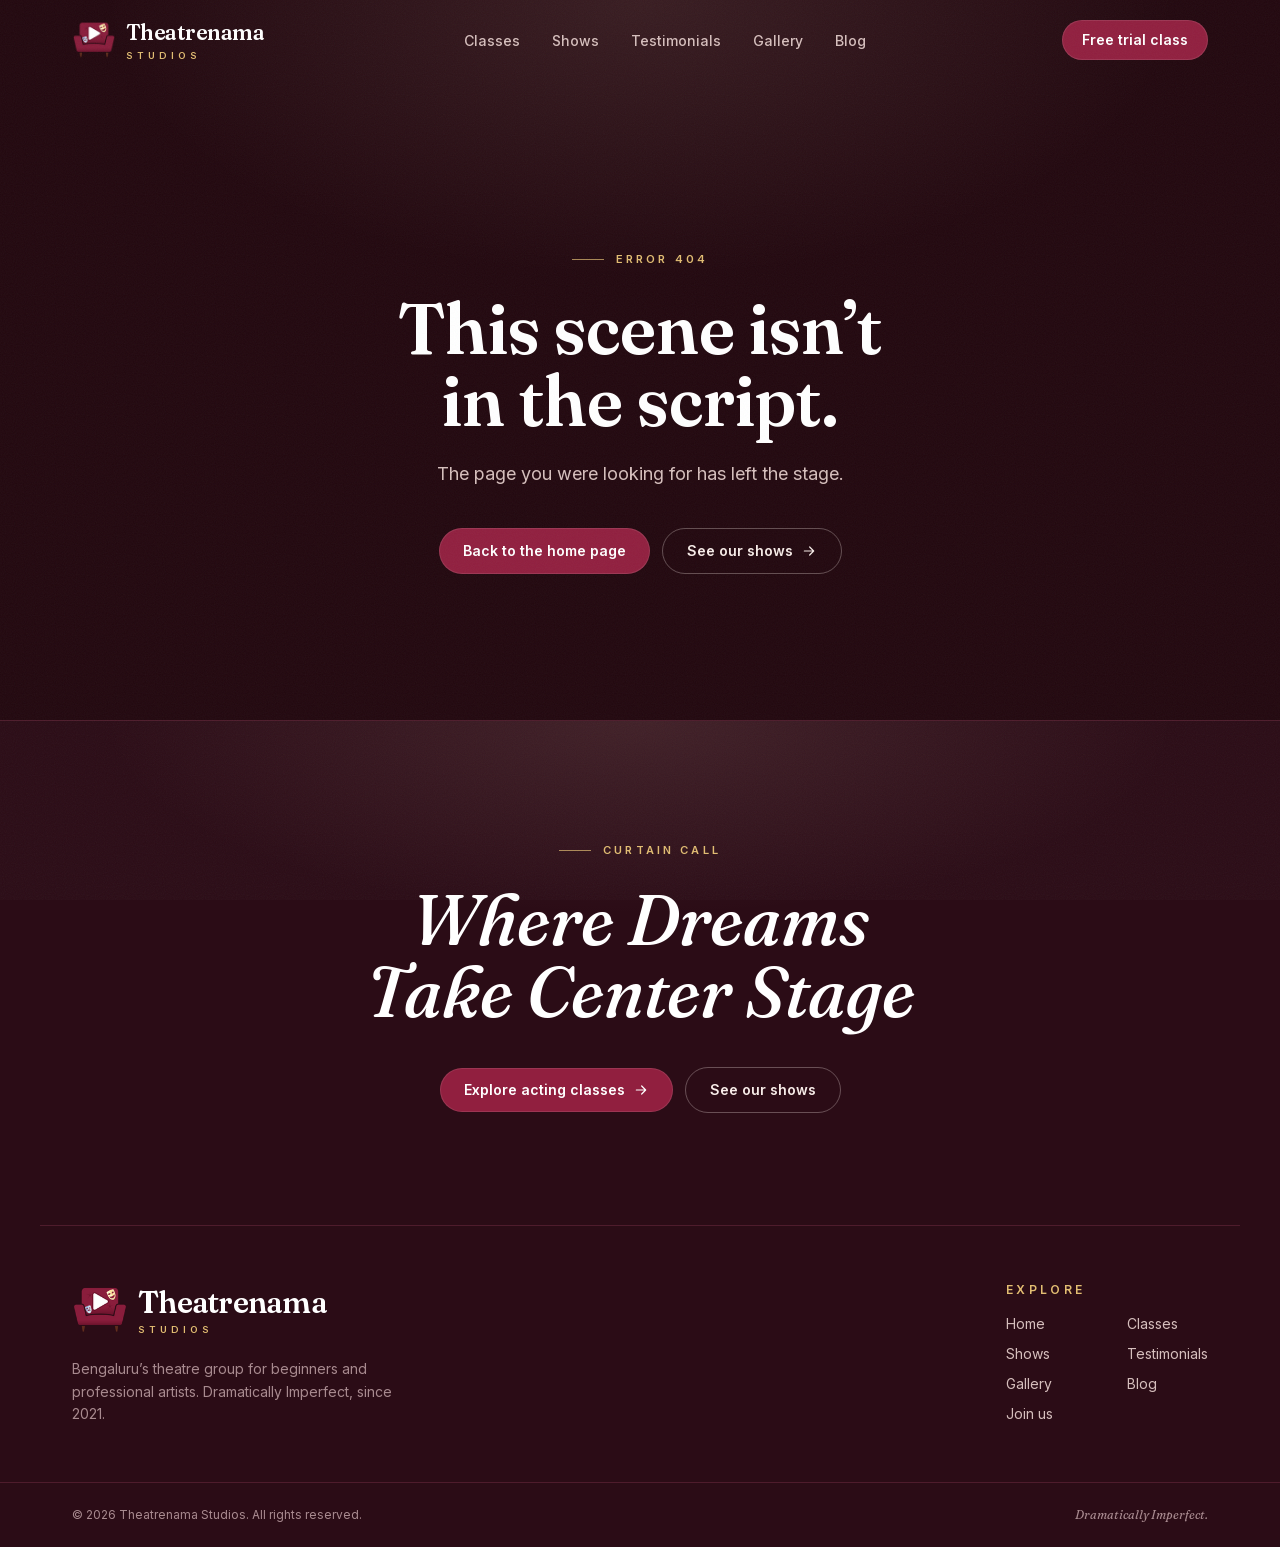
==== commit 12fcb2cb: "Deploy 2026-10-14 12:58 UTC Built from the microSaas monorepo (apps/theatrenamastudio).  Co-Authored" ====
--- a/404/index.html
+++ b/404/index.html
@@ -1 +1 @@
-<!DOCTYPE html><html lang="en-IN" class="__variable_3ef085 __variable_d8ebd1 __variable_57bfc7"><head><meta charSet="utf-8"/><meta name="viewport" content="width=device-width, initial-scale=1"/><link rel="preload" as="image" href="/icon.svg"/><link rel="stylesheet" href="/_next/static/css/e958e77928044bc6.css" data-precedence="next"/><link rel="preload" as="script" fetchPriority="low" href="/_next/static/chunks/webpack-bf4ab1a71f17e4b8.js"/><script src="/_next/static/chunks/5b8f0dd8-e7ec6d33186a94db.js" async=""></script><script src="/_next/static/chunks/749-aa29c64bf0659a27.js" async=""></script><script src="/_next/static/chunks/main-app-c1b3ed4e00259830.js" async=""></script><script src="/_next/static/chunks/411-e05764ad5c6e83b8.js" async=""></script><script src="/_next/static/chunks/app/page-a405148a5ae69d5d.js" async=""></script><script src="/_next/static/chunks/app/layout-66b9f2281c1c49c7.js" async=""></script><meta name="robots" content="noindex"/><meta name="theme-color" content="#22080f"/><meta name="color-scheme" content="dark"/><title>Theatrenama Studios — Theatre Group &amp; Acting Classes in Bangalore</title><meta name="description" content="Theatrenama is a theatre group in Bangalore for beginners and professional artists. Theatre and acting classes in Koramangala with experienced theatre instructors — free trial class every Saturday &amp; Sunday."/><meta name="application-name" content="Theatrenama Studios"/><meta name="keywords" content="theatre group in Bangalore,acting classes in Bangalore,acting classes Koramangala,theatre workshop Bangalore,Hindi theatre Bangalore,weekend acting classes Bangalore,free trial acting class,Theatrenama"/><meta name="format-detection" content="telephone=no"/><meta property="og:title" content="Theatrenama Studios — Theatre group &amp; acting classes in Bengaluru"/><meta property="og:description" content="Theatrenama is a theatre group in Bangalore for beginners and professional artists. Theatre and acting classes in Koramangala with experienced theatre instructors — free trial class every Saturday &amp; Sunday."/><meta property="og:site_name" content="Theatrenama Studios"/><meta property="og:locale" content="en_IN"/><meta property="og:image" content="https://theatrenamastudio.com/og.png"/><meta property="og:image:width" content="1200"/><meta property="og:image:height" content="630"/><meta property="og:image:alt" content="Theatrenama Studios — Dramatically Imperfect"/><meta property="og:type" content="website"/><meta name="twitter:card" content="summary_large_image"/><meta name="twitter:title" content="Theatrenama Studios — Theatre group &amp; acting classes in Bengaluru"/><meta name="twitter:description" content="Theatrenama is a theatre group in Bangalore for beginners and professional artists. Theatre and acting classes in Koramangala with experienced theatre instructors — free trial class every Saturday &amp; Sunday."/><meta name="twitter:image" content="https://theatrenamastudio.com/og.png"/><meta name="twitter:image:width" content="1200"/><meta name="twitter:image:height" content="630"/><meta name="twitter:image:alt" content="Theatrenama Studios — Dramatically Imperfect"/><link rel="icon" href="/icon.svg" type="image/svg+xml"/><link rel="icon" href="/icon-32.png" sizes="32x32" type="image/png"/><link rel="icon" href="/icon-192.png" sizes="192x192" type="image/png"/><link rel="apple-touch-icon" href="/icon-180.png" sizes="180x180"/><script src="/_next/static/chunks/polyfills-42372ed130431b0a.js" noModule=""></script></head><body class="grain min-h-screen"><a href="#main" class="sr-only z-[80] rounded-full bg-burgundy px-5 py-3 text-sm font-semibold text-white focus:not-sr-only focus:fixed focus:left-4 focus:top-4">Skip to content</a><header class="fixed inset-x-0 top-0 z-40 border-b transition-[background-color,border-color,backdrop-filter] duration-300 border-transparent"><div class="shell flex h-16 items-center justify-between gap-4 lg:h-20"><a class="-ml-1 rounded-lg p-1" aria-label="Theatrenama Studios — home" href="/"><span class="flex items-center gap-3"><img src="/icon.svg" alt="" width="64" height="64" class="h-10 w-10 lg:h-11 lg:w-11"/><span class="flex flex-col leading-none"><span class="font-display font-semibold tracking-tight text-white text-xl lg:text-[1.35rem]">Theatrenama</span><span class="mt-1 text-[0.6rem] font-semibold uppercase tracking-[0.42em] text-brass">Studios</span></span></span></a><nav aria-label="Main" class="hidden lg:block"><ul class="flex items-center gap-1"><li><a class="relative rounded-full px-3.5 py-2 text-sm font-medium transition-colors text-cream-dim hover:text-white" href="/acting-classes-bengaluru/">Classes</a></li><li><a class="relative rounded-full px-3.5 py-2 text-sm font-medium transition-colors text-cream-dim hover:text-white" href="/our-shows/">Shows</a></li><li><a class="relative rounded-full px-3.5 py-2 text-sm font-medium transition-colors text-cream-dim hover:text-white" href="/testimonials/">Testimonials</a></li><li><a class="relative rounded-full px-3.5 py-2 text-sm font-medium transition-colors text-cream-dim hover:text-white" href="/gallery/">Gallery</a></li><li><a class="relative rounded-full px-3.5 py-2 text-sm font-medium transition-colors text-cream-dim hover:text-white" href="/blog/">Blog</a></li></ul></nav><div class="flex items-center gap-2"><a class="btn-primary hidden !px-5 !py-2.5 sm:inline-flex" href="/acting-classes-bengaluru/#trial">Free trial class</a><button type="button" aria-expanded="false" aria-controls="curtain-menu" aria-label="Open menu" class="grid h-11 w-11 place-items-center rounded-full border border-cream/20 text-cream transition hover:border-cream/60 lg:hidden"><svg viewBox="0 0 24 24" class="h-5 w-5" fill="none" stroke="currentColor" stroke-width="1.8" stroke-linecap="round" stroke-linejoin="round" aria-hidden="true"><path d="M4 7h16 M4 12h16 M4 17h10"></path></svg></button></div></div></header><div id="curtain-menu" class="fixed inset-0 z-30 lg:hidden invisible delay-500" aria-hidden="true"><div class="absolute inset-y-0 w-1/2 bg-[repeating-linear-gradient(90deg,#4a0b1d_0_14px,#6e1430_14px_30px,#4a0b1d_30px_44px)] transition-transform duration-500 ease-[cubic-bezier(.7,0,.2,1)] left-0 shadow-[inset_-30px_0_60px_rgba(20,3,8,0.6)] -translate-x-full"></div><div class="absolute inset-y-0 w-1/2 bg-[repeating-linear-gradient(90deg,#4a0b1d_0_14px,#6e1430_14px_30px,#4a0b1d_30px_44px)] transition-transform duration-500 ease-[cubic-bezier(.7,0,.2,1)] right-0 shadow-[inset_30px_0_60px_rgba(20,3,8,0.6)] translate-x-full"></div><div class="absolute inset-0 bg-gradient-to-b from-wine/70 via-wine/25 to-wine/80"></div><nav aria-label="Mobile" class="relative flex h-full flex-col items-center justify-center gap-1 px-6 pt-16 text-center transition-opacity duration-300 opacity-0"><a tabindex="-1" class="font-display text-3xl leading-snug transition hover:text-brass-light text-white/90" href="/">Home</a><a tabindex="-1" class="font-display text-3xl leading-snug transition hover:text-brass-light text-white/90" href="/acting-classes-bengaluru/">Classes</a><a tabindex="-1" class="font-display text-3xl leading-snug transition hover:text-brass-light text-white/90" href="/our-shows/">Shows</a><a tabindex="-1" class="font-display text-3xl leading-snug transition hover:text-brass-light text-white/90" href="/testimonials/">Testimonials</a><a tabindex="-1" class="font-display text-3xl leading-snug transition hover:text-brass-light text-white/90" href="/gallery/">Gallery</a><a tabindex="-1" class="font-display text-3xl leading-snug transition hover:text-brass-light text-white/90" href="/blog/">Blog</a><a tabindex="-1" class="font-display text-3xl leading-snug transition hover:text-brass-light text-white/90" href="/join-us/">Join us</a><a tabindex="-1" class="mt-8 inline-flex items-center gap-2 rounded-full bg-cream px-6 py-3 text-sm font-semibold text-burgundy-deep" href="/acting-classes-bengaluru/#trial">Free trial class<svg viewBox="0 0 24 24" class="h-4 w-4" fill="none" stroke="currentColor" stroke-width="1.8" stroke-linecap="round" stroke-linejoin="round" aria-hidden="true"><path d="M5 12h14 M13 6l6 6-6 6"></path></svg></a></nav></div><main id="main"><section class="spotlight flex min-h-[80vh] items-center pt-24"><div class="shell text-center"><p class="kicker justify-center">Error 404</p><h1 class="mx-auto mt-6 max-w-3xl font-display text-5xl font-semibold leading-tight text-white text-balance sm:text-7xl">This scene isn’t in the script.</h1><p class="mx-auto mt-6 max-w-md text-lg text-cream-dim">The page you were looking for has left the stage.</p><div class="mt-10 flex flex-wrap justify-center gap-3"><a class="btn-primary" href="/">Back to the home page</a><a class="btn-ghost" href="/our-shows/">See our shows<svg viewBox="0 0 24 24" class="h-4 w-4" fill="none" stroke="currentColor" stroke-width="1.8" stroke-linecap="round" stroke-linejoin="round" aria-hidden="true"><path d="M5 12h14 M13 6l6 6-6 6"></path></svg></a></div></div></section></main><footer class="relative overflow-hidden border-t border-wine-line bg-wine-2"><div class="spotlight"><div class="shell py-20 text-center sm:py-28"><p class="kicker justify-center">Curtain call</p><p class="mx-auto mt-6 max-w-4xl font-display text-[2.6rem] font-medium italic leading-[1.05] text-white text-balance sm:text-6xl lg:text-7xl">Where Dreams Take Center Stage</p><div class="mt-10 flex flex-wrap items-center justify-center gap-3"><a class="btn-primary" href="/acting-classes-bengaluru/">Explore acting classes<svg viewBox="0 0 24 24" class="h-4 w-4" fill="none" stroke="currentColor" stroke-width="1.8" stroke-linecap="round" stroke-linejoin="round" aria-hidden="true"><path d="M5 12h14 M13 6l6 6-6 6"></path></svg></a><a class="btn-ghost" href="/our-shows/">See our shows</a></div></div></div><div class="shell flex flex-col gap-10 border-t border-wine-line py-14 sm:flex-row sm:items-start sm:justify-between"><div><span class="flex items-center gap-3"><img src="/icon.svg" alt="" width="64" height="64" class="h-14 w-14"/><span class="flex flex-col leading-none"><span class="font-display font-semibold tracking-tight text-white text-3xl">Theatrenama</span><span class="mt-1 text-[0.6rem] font-semibold uppercase tracking-[0.42em] text-brass">Studios</span></span></span><p class="mt-5 max-w-xs text-sm leading-relaxed text-cream-mut">Bengaluru’s theatre group for beginners and professional artists. <!-- -->Dramatically Imperfect<!-- -->, since <!-- -->2021<!-- -->.</p></div><nav aria-label="Footer"><h2 class="text-xs font-semibold uppercase tracking-kicker text-brass">Explore</h2><ul class="mt-4 grid grid-cols-2 gap-x-10 gap-y-2.5 text-sm"><li><a class="text-cream-dim hover:text-white" href="/">Home</a></li><li><a class="text-cream-dim hover:text-white" href="/acting-classes-bengaluru/">Classes</a></li><li><a class="text-cream-dim hover:text-white" href="/our-shows/">Shows</a></li><li><a class="text-cream-dim hover:text-white" href="/testimonials/">Testimonials</a></li><li><a class="text-cream-dim hover:text-white" href="/gallery/">Gallery</a></li><li><a class="text-cream-dim hover:text-white" href="/blog/">Blog</a></li><li><a class="text-cream-dim hover:text-white" href="/join-us/">Join us</a></li></ul></nav></div><div class="border-t border-wine-line"><div class="shell flex flex-col gap-2 py-6 text-xs text-cream-mut sm:flex-row sm:items-center sm:justify-between"><p>© <!-- -->2026<!-- --> <!-- -->Theatrenama Studios<!-- -->. All rights reserved.</p><p class="font-display italic">Dramatically Imperfect<!-- -->.</p></div></div></footer><script type="application/ld+json">{"@context":"https://schema.org","@type":"PerformingGroup","@id":"https://theatrenamastudio.com/#group","name":"Theatrenama","alternateName":["Theatrenama Studios","Theatrenama Drama Society","TheatreNama"],"url":"https://theatrenamastudio.com/","logo":"https://theatrenamastudio.com/icon-512.png","image":"https://theatrenamastudio.com/og.png","slogan":"Dramatically Imperfect","description":"Theatrenama is a theatre group in Bangalore for beginners and professional artists. Theatre and acting classes in Koramangala with experienced theatre instructors — free trial class every Saturday & Sunday.","foundingDate":"2021"}</script><script type="application/ld+json">{"@context":"https://schema.org","@type":"WebSite","@id":"https://theatrenamastudio.com/#website","name":"Theatrenama Studios","url":"https://theatrenamastudio.com/","inLanguage":"en-IN","publisher":{"@id":"https://theatrenamastudio.com/#group"}}</script><script src="/_next/static/chunks/webpack-bf4ab1a71f17e4b8.js" async=""></script><script>(self.__next_f=self.__next_f||[]).push([0]);self.__next_f.push([2,null])</script><script>self.__next_f.push([1,"1:HL[\"/_next/static/css/e958e77928044bc6.css\",\"style\"]\n"])</script><script>self.__next_f.push([1,"2:I[6608,[],\"\"]\n4:I[5411,[\"411\",\"static/chunks/411-e05764ad5c6e83b8.js\",\"931\",\"static/chunks/app/page-a405148a5ae69d5d.js\"],\"\"]\n5:I[2728,[],\"\"]\n6:I[9836,[],\"\"]\n7:I[2633,[\"411\",\"static/chunks/411-e05764ad5c6e83b8.js\",\"185\",\"static/chunks/app/layout-66b9f2281c1c49c7.js\"],\"Header\"]\n9:I[8907,[],\"\"]\na:[]\n"])</script><script>self.__next_f.push([1,"0:[\"$\",\"$L2\",null,{\"buildId\":\"mtGDPDCqrx8VmnFFo4N0F\",\"assetPrefix\":\"\",\"urlParts\":[\"\",\"_not-found\",\"\"],\"initialTree\":[\"\",{\"children\":[\"/_not-found\",{\"children\":[\"__PAGE__\",{}]}]},\"$undefined\",\"$undefined\",true],\"initialSeedData\":[\"\",{\"children\":[\"/_not-found\",{\"children\":[\"__PAGE__\",{},[[\"$L3\",[\"$\",\"section\",null,{\"className\":\"spotlight flex min-h-[80vh] items-center pt-24\",\"children\":[\"$\",\"div\",null,{\"className\":\"shell text-center\",\"children\":[[\"$\",\"p\",null,{\"className\":\"kicker justify-center\",\"children\":\"Error 404\"}],[\"$\",\"h1\",null,{\"className\":\"mx-auto mt-6 max-w-3xl font-display text-5xl font-semibold leading-tight text-white text-balance sm:text-7xl\",\"children\":\"This scene isn’t in the script.\"}],[\"$\",\"p\",null,{\"className\":\"mx-auto mt-6 max-w-md text-lg text-cream-dim\",\"children\":\"The page you were looking for has left the stage.\"}],[\"$\",\"div\",null,{\"className\":\"mt-10 flex flex-wrap justify-center gap-3\",\"children\":[[\"$\",\"$L4\",null,{\"href\":\"/\",\"className\":\"btn-primary\",\"children\":\"Back to the home page\"}],[\"$\",\"$L4\",null,{\"href\":\"/our-shows/\",\"className\":\"btn-ghost\",\"children\":[\"See our shows\",[\"$\",\"svg\",null,{\"viewBox\":\"0 0 24 24\",\"className\":\"h-4 w-4\",\"fill\":\"none\",\"stroke\":\"currentColor\",\"strokeWidth\":1.8,\"strokeLinecap\":\"round\",\"strokeLinejoin\":\"round\",\"aria-hidden\":true,\"children\":[\"$\",\"path\",null,{\"d\":\"M5 12h14 M13 6l6 6-6 6\"}]}]]}]]}]]}]}],null],null],null]},[null,[\"$\",\"$L5\",null,{\"parallelRouterKey\":\"children\",\"segmentPath\":[\"children\",\"/_not-found\",\"children\"],\"error\":\"$undefined\",\"errorStyles\":\"$undefined\",\"errorScripts\":\"$undefined\",\"template\":[\"$\",\"$L6\",null,{}],\"templateStyles\":\"$undefined\",\"templateScripts\":\"$undefined\",\"notFound\":\"$undefined\",\"notFoundStyles\":\"$undefined\"}]],null]},[[[[\"$\",\"link\",\"0\",{\"rel\":\"stylesheet\",\"href\":\"/_next/static/css/e958e77928044bc6.css\",\"precedence\":\"next\",\"crossOrigin\":\"$undefined\"}]],[\"$\",\"html\",null,{\"lang\":\"en-IN\",\"className\":\"__variable_3ef085 __variable_d8ebd1 __variable_57bfc7\",\"children\":[\"$\",\"body\",null,{\"className\":\"grain min-h-screen\",\"children\":[[\"$\",\"a\",null,{\"href\":\"#main\",\"className\":\"sr-only z-[80] rounded-full bg-burgundy px-5 py-3 text-sm font-semibold text-white focus:not-sr-only focus:fixed focus:left-4 focus:top-4\",\"children\":\"Skip to content\"}],[\"$\",\"$L7\",null,{}],[\"$\",\"main\",null,{\"id\":\"main\",\"children\":[\"$\",\"$L5\",null,{\"parallelRouterKey\":\"children\",\"segmentPath\":[\"children\"],\"error\":\"$undefined\",\"errorStyles\":\"$undefined\",\"errorScripts\":\"$undefined\",\"template\":[\"$\",\"$L6\",null,{}],\"templateStyles\":\"$undefined\",\"templateScripts\":\"$undefined\",\"notFound\":[\"$\",\"section\",null,{\"className\":\"spotlight flex min-h-[80vh] items-center pt-24\",\"children\":[\"$\",\"div\",null,{\"className\":\"shell text-center\",\"children\":[[\"$\",\"p\",null,{\"className\":\"kicker justify-center\",\"children\":\"Error 404\"}],[\"$\",\"h1\",null,{\"className\":\"mx-auto mt-6 max-w-3xl font-display text-5xl font-semibold leading-tight text-white text-balance sm:text-7xl\",\"children\":\"This scene isn’t in the script.\"}],[\"$\",\"p\",null,{\"className\":\"mx-auto mt-6 max-w-md text-lg text-cream-dim\",\"children\":\"The page you were looking for has left the stage.\"}],[\"$\",\"div\",null,{\"className\":\"mt-10 flex flex-wrap justify-center gap-3\",\"children\":[[\"$\",\"$L4\",null,{\"href\":\"/\",\"className\":\"btn-primary\",\"children\":\"Back to the home page\"}],[\"$\",\"$L4\",null,{\"href\":\"/our-shows/\",\"className\":\"btn-ghost\",\"children\":[\"See our shows\",[\"$\",\"svg\",null,{\"viewBox\":\"0 0 24 24\",\"className\":\"h-4 w-4\",\"fill\":\"none\",\"stroke\":\"currentColor\",\"strokeWidth\":1.8,\"strokeLinecap\":\"round\",\"strokeLinejoin\":\"round\",\"aria-hidden\":true,\"children\":[\"$\",\"path\",null,{\"d\":\"M5 12h14 M13 6l6 6-6 6\"}]}]]}]]}]]}]}],\"notFoundStyles\":[]}]}],[\"$\",\"footer\",null,{\"className\":\"relative overflow-hidden border-t border-wine-line bg-wine-2\",\"children\":[[\"$\",\"div\",null,{\"className\":\"spotlight\",\"children\":[\"$\",\"div\",null,{\"className\":\"shell py-20 text-center sm:py-28\",\"children\":[[\"$\",\"p\",null,{\"className\":\"kicker justify-center\",\"children\":\"Curtain call\"}],[\"$\",\"p\",null,{\"className\":\"mx-auto mt-6 max-w-4xl font-display text-[2.6rem] font-medium italic leading-[1.05] text-white text-balance sm:text-6xl lg:text-7xl\",\"children\":\"Where Dreams Take Center Stage\"}],[\"$\",\"div\",null,{\"className\":\"mt-10 flex flex-wrap items-center justify-center gap-3\",\"children\":[[\"$\",\"$L4\",null,{\"href\":\"/acting-classes-bengaluru/\",\"className\":\"btn-primary\",\"children\":[\"Explore acting classes\",[\"$\",\"svg\",null,{\"viewBox\":\"0 0 24 24\",\"className\":\"h-4 w-4\",\"fill\":\"none\",\"stroke\":\"currentColor\",\"strokeWidth\":1.8,\"strokeLinecap\":\"round\",\"strokeLinejoin\":\"round\",\"aria-hidden\":true,\"children\":[\"$\",\"path\",null,{\"d\":\"M5 12h14 M13 6l6 6-6 6\"}]}]]}],[\"$\",\"$L4\",null,{\"href\":\"/our-shows/\",\"className\":\"btn-ghost\",\"children\":\"See our shows\"}]]}]]}]}],[\"$\",\"div\",null,{\"className\":\"shell flex flex-col gap-10 border-t border-wine-line py-14 sm:flex-row sm:items-start sm:justify-between\",\"children\":[[\"$\",\"div\",null,{\"children\":[[\"$\",\"span\",null,{\"className\":\"flex items-center gap-3\",\"children\":[[\"$\",\"img\",null,{\"src\":\"/icon.svg\",\"alt\":\"\",\"width\":64,\"height\":64,\"className\":\"h-14 w-14\"}],[\"$\",\"span\",null,{\"className\":\"flex flex-col leading-none\",\"children\":[[\"$\",\"span\",null,{\"className\":\"font-display font-semibold tracking-tight text-white text-3xl\",\"children\":\"Theatrenama\"}],[\"$\",\"span\",null,{\"className\":\"mt-1 text-[0.6rem] font-semibold uppercase tracking-[0.42em] text-brass\",\"children\":\"Studios\"}]]}]]}],[\"$\",\"p\",null,{\"className\":\"mt-5 max-w-xs text-sm leading-relaxed text-cream-mut\",\"children\":[\"Bengaluru’s theatre group for beginners and professional artists. \",\"Dramatically Imperfect\",\", since \",\"2021\",\".\"]}]]}],[\"$\",\"nav\",null,{\"aria-label\":\"Footer\",\"children\":[[\"$\",\"h2\",null,{\"className\":\"text-xs font-semibold uppercase tracking-kicker text-brass\",\"children\":\"Explore\"}],[\"$\",\"ul\",null,{\"className\":\"mt-4 grid grid-cols-2 gap-x-10 gap-y-2.5 text-sm\",\"children\":[[\"$\",\"li\",\"/\",{\"children\":[\"$\",\"$L4\",null,{\"href\":\"/\",\"className\":\"text-cream-dim hover:text-white\",\"children\":\"Home\"}]}],[\"$\",\"li\",\"/acting-classes-bengaluru/\",{\"children\":[\"$\",\"$L4\",null,{\"href\":\"/acting-classes-bengaluru/\",\"className\":\"text-cream-dim hover:text-white\",\"children\":\"Classes\"}]}],[\"$\",\"li\",\"/our-shows/\",{\"children\":[\"$\",\"$L4\",null,{\"href\":\"/our-shows/\",\"className\":\"text-cream-dim hover:text-white\",\"children\":\"Shows\"}]}],[\"$\",\"li\",\"/testimonials/\",{\"children\":[\"$\",\"$L4\",null,{\"href\":\"/testimonials/\",\"className\":\"text-cream-dim hover:text-white\",\"children\":\"Testimonials\"}]}],[\"$\",\"li\",\"/gallery/\",{\"children\":[\"$\",\"$L4\",null,{\"href\":\"/gallery/\",\"className\":\"text-cream-dim hover:text-white\",\"children\":\"Gallery\"}]}],[\"$\",\"li\",\"/blog/\",{\"children\":[\"$\",\"$L4\",null,{\"href\":\"/blog/\",\"className\":\"text-cream-dim hover:text-white\",\"children\":\"Blog\"}]}],[\"$\",\"li\",\"/join-us/\",{\"children\":[\"$\",\"$L4\",null,{\"href\":\"/join-us/\",\"className\":\"text-cream-dim hover:text-white\",\"children\":\"Join us\"}]}]]}]]}]]}],[\"$\",\"div\",null,{\"className\":\"border-t border-wine-line\",\"children\":[\"$\",\"div\",null,{\"className\":\"shell flex flex-col gap-2 py-6 text-xs text-cream-mut sm:flex-row sm:items-center sm:justify-between\",\"children\":[[\"$\",\"p\",null,{\"children\":[\"© \",2026,\" \",\"Theatrenama Studios\",\". All rights reserved.\"]}],[\"$\",\"p\",null,{\"className\":\"font-display italic\",\"children\":[\"Dramatically Imperfect\",\".\"]}]]}]}]]}],[\"$\",\"script\",null,{\"type\":\"application/ld+json\",\"dangerouslySetInnerHTML\":{\"__html\":\"{\\\"@context\\\":\\\"https://schema.org\\\",\\\"@type\\\":\\\"PerformingGroup\\\",\\\"@id\\\":\\\"https://theatrenamastudio.com/#group\\\",\\\"name\\\":\\\"Theatrenama\\\",\\\"alternateName\\\":[\\\"Theatrenama Studios\\\",\\\"Theatrenama Drama Society\\\",\\\"TheatreNama\\\"],\\\"url\\\":\\\"https://theatrenamastudio.com/\\\",\\\"logo\\\":\\\"https://theatrenamastudio.com/icon-512.png\\\",\\\"image\\\":\\\"https://theatrenamastudio.com/og.png\\\",\\\"slogan\\\":\\\"Dramatically Imperfect\\\",\\\"description\\\":\\\"Theatrenama is a theatre group in Bangalore for beginners and professional artists. Theatre and acting classes in Koramangala with experienced theatre instructors — free trial class every Saturday \u0026 Sunday.\\\",\\\"foundingDate\\\":\\\"2021\\\"}\"}}],[\"$\",\"script\",null,{\"type\":\"application/ld+json\",\"dangerouslySetInnerHTML\":{\"__html\":\"{\\\"@context\\\":\\\"https://schema.org\\\",\\\"@type\\\":\\\"WebSite\\\",\\\"@id\\\":\\\"https://theatrenamastudio.com/#website\\\",\\\"name\\\":\\\"Theatrenama Studios\\\",\\\"url\\\":\\\"https://theatrenamastudio.com/\\\",\\\"inLanguage\\\":\\\"en-IN\\\",\\\"publisher\\\":{\\\"@id\\\":\\\"https://theatrenamastudio.com/#group\\\"}}\"}}]]}]}]],null],null],\"couldBeIntercepted\":false,\"initialHead\":[[\"$\",\"meta\",null,{\"name\":\"robots\",\"content\":\"noindex\"}],\"$L8\"],\"globalErrorComponent\":\"$9\",\"missingSlots\":\"$Wa\"}]\n"])</script><script>self.__next_f.push([1,"8:[[\"$\",\"meta\",\"0\",{\"name\":\"viewport\",\"content\":\"width=device-width, initial-scale=1\"}],[\"$\",\"meta\",\"1\",{\"name\":\"theme-color\",\"content\":\"#22080f\"}],[\"$\",\"meta\",\"2\",{\"name\":\"color-scheme\",\"content\":\"dark\"}],[\"$\",\"meta\",\"3\",{\"charSet\":\"utf-8\"}],[\"$\",\"title\",\"4\",{\"children\":\"Theatrenama Studios — Theatre Group \u0026 Acting Classes in Bangalore\"}],[\"$\",\"meta\",\"5\",{\"name\":\"description\",\"content\":\"Theatrenama is a theatre group in Bangalore for beginners and professional artists. Theatre and acting classes in Koramangala with experienced theatre instructors — free trial class every Saturday \u0026 Sunday.\"}],[\"$\",\"meta\",\"6\",{\"name\":\"application-name\",\"content\":\"Theatrenama Studios\"}],[\"$\",\"meta\",\"7\",{\"name\":\"keywords\",\"content\":\"theatre group in Bangalore,acting classes in Bangalore,acting classes Koramangala,theatre workshop Bangalore,Hindi theatre Bangalore,weekend acting classes Bangalore,free trial acting class,Theatrenama\"}],[\"$\",\"meta\",\"8\",{\"name\":\"format-detection\",\"content\":\"telephone=no\"}],[\"$\",\"meta\",\"9\",{\"property\":\"og:title\",\"content\":\"Theatrenama Studios — Theatre group \u0026 acting classes in Bengaluru\"}],[\"$\",\"meta\",\"10\",{\"property\":\"og:description\",\"content\":\"Theatrenama is a theatre group in Bangalore for beginners and professional artists. Theatre and acting classes in Koramangala with experienced theatre instructors — free trial class every Saturday \u0026 Sunday.\"}],[\"$\",\"meta\",\"11\",{\"property\":\"og:site_name\",\"content\":\"Theatrenama Studios\"}],[\"$\",\"meta\",\"12\",{\"property\":\"og:locale\",\"content\":\"en_IN\"}],[\"$\",\"meta\",\"13\",{\"property\":\"og:image\",\"content\":\"https://theatrenamastudio.com/og.png\"}],[\"$\",\"meta\",\"14\",{\"property\":\"og:image:width\",\"content\":\"1200\"}],[\"$\",\"meta\",\"15\",{\"property\":\"og:image:height\",\"content\":\"630\"}],[\"$\",\"meta\",\"16\",{\"property\":\"og:image:alt\",\"content\":\"Theatrenama Studios — Dramatically Imperfect\"}],[\"$\",\"meta\",\"17\",{\"property\":\"og:type\",\"content\":\"website\"}],[\"$\",\"meta\",\"18\",{\"name\":\"twitter:card\",\"content\":\"summary_large_image\"}],[\"$\",\"meta\",\"19\",{\"name\":\"twitter:title\",\"content\":\"Theatrenama Studios — Theatre group \u0026 acting classes in Bengaluru\"}],[\"$\",\"meta\",\"20\",{\"name\":\"twitter:description\",\"content\":\"Theatrenama is a theatre group in Bangalore for beginners and professional artists. Theatre and acting classes in Koramangala with experienced theatre instructors — free trial class every Saturday \u0026 Sunday.\"}],[\"$\",\"meta\",\"21\",{\"name\":\"twitter:image\",\"content\":\"https://theatrenamastudio.com/og.png\"}],[\"$\",\"meta\",\"22\",{\"name\":\"twitter:image:width\",\"content\":\"1200\"}],[\"$\",\"meta\",\"23\",{\"name\":\"twitter:image:height\",\"content\":\"630\"}],[\"$\",\"meta\",\"24\",{\"name\":\"twitter:image:alt\",\"content\":\"Theatrenama Studios — Dramatically Imperfect\"}],[\"$\",\"link\",\"25\",{\"rel\":\"icon\",\"href\":\"/icon.svg\",\"type\":\"image/svg+xml\"}],[\"$\",\"link\",\"26\",{\"rel\":\"icon\",\"href\":\"/icon-32.png\",\"sizes\":\"32x32\",\"type\":\"image/png\"}],[\"$\",\"link\",\"27\",{\"rel\":\"icon\",\"href\":\"/icon-192.png\",\"sizes\":\"192x192\",\"type\":\"image/png\"}],[\"$\",\"link\",\"28\",{\"rel\":\"apple-touch-icon\",\"href\":\"/icon-180.png\",\"sizes\":\"180x180\"}]]\n"])</script><script>self.__next_f.push([1,"3:null\n"])</script></body></html>+<!DOCTYPE html><html lang="en-IN" class="__variable_3ef085 __variable_d8ebd1 __variable_57bfc7"><head><meta charSet="utf-8"/><meta name="viewport" content="width=device-width, initial-scale=1"/><link rel="preload" as="image" imageSrcSet="/media/brand/chair-96.png 1x, /media/brand/chair-192.png 2x"/><link rel="stylesheet" href="/_next/static/css/7d98a2d7911adf73.css" data-precedence="next"/><link rel="preload" as="script" fetchPriority="low" href="/_next/static/chunks/webpack-bf4ab1a71f17e4b8.js"/><script src="/_next/static/chunks/5b8f0dd8-e7ec6d33186a94db.js" async=""></script><script src="/_next/static/chunks/749-aa29c64bf0659a27.js" async=""></script><script src="/_next/static/chunks/main-app-c1b3ed4e00259830.js" async=""></script><script src="/_next/static/chunks/411-e05764ad5c6e83b8.js" async=""></script><script src="/_next/static/chunks/app/page-f5000da69f0bb9cb.js" async=""></script><script src="/_next/static/chunks/app/layout-6a596bac6ece8c1e.js" async=""></script><meta name="robots" content="noindex"/><meta name="theme-color" content="#22080f"/><meta name="color-scheme" content="dark"/><title>Theatrenama Studios — Theatre Group &amp; Acting Classes in Bangalore</title><meta name="description" content="Theatrenama is a theatre group in Bangalore for beginners and professional artists. Theatre and acting classes in Koramangala with experienced theatre instructors — free trial class every Saturday &amp; Sunday."/><meta name="application-name" content="Theatrenama Studios"/><meta name="keywords" content="theatre group in Bangalore,acting classes in Bangalore,acting classes Koramangala,theatre workshop Bangalore,Hindi theatre Bangalore,weekend acting classes Bangalore,free trial acting class,Theatrenama"/><meta name="format-detection" content="telephone=no"/><meta property="og:title" content="Theatrenama Studios — Theatre group &amp; acting classes in Bengaluru"/><meta property="og:description" content="Theatrenama is a theatre group in Bangalore for beginners and professional artists. Theatre and acting classes in Koramangala with experienced theatre instructors — free trial class every Saturday &amp; Sunday."/><meta property="og:site_name" content="Theatrenama Studios"/><meta property="og:locale" content="en_IN"/><meta property="og:image" content="https://theatrenamastudio.com/og.png"/><meta property="og:image:width" content="1200"/><meta property="og:image:height" content="630"/><meta property="og:image:alt" content="Theatrenama Studios — Dramatically Imperfect"/><meta property="og:type" content="website"/><meta name="twitter:card" content="summary_large_image"/><meta name="twitter:title" content="Theatrenama Studios — Theatre group &amp; acting classes in Bengaluru"/><meta name="twitter:description" content="Theatrenama is a theatre group in Bangalore for beginners and professional artists. Theatre and acting classes in Koramangala with experienced theatre instructors — free trial class every Saturday &amp; Sunday."/><meta name="twitter:image" content="https://theatrenamastudio.com/og.png"/><meta name="twitter:image:width" content="1200"/><meta name="twitter:image:height" content="630"/><meta name="twitter:image:alt" content="Theatrenama Studios — Dramatically Imperfect"/><link rel="icon" href="/favicon.ico" sizes="16x16 32x32 48x48"/><link rel="icon" href="/favicon-32.png" sizes="32x32" type="image/png"/><link rel="icon" href="/favicon-192.png" sizes="192x192" type="image/png"/><link rel="apple-touch-icon" href="/apple-touch-icon.png" sizes="180x180"/><script src="/_next/static/chunks/polyfills-42372ed130431b0a.js" noModule=""></script></head><body class="grain min-h-screen"><a href="#main" class="sr-only z-[80] rounded-full bg-burgundy px-5 py-3 text-sm font-semibold text-white focus:not-sr-only focus:fixed focus:left-4 focus:top-4">Skip to content</a><header class="fixed inset-x-0 top-0 z-40 border-b transition-[background-color,border-color,backdrop-filter] duration-300 border-transparent"><div class="shell flex h-16 items-center justify-between gap-4 lg:h-20"><a class="-ml-1 rounded-lg p-1" aria-label="Theatrenama Studios — home" href="/"><span class="flex items-center gap-2.5"><img src="/media/brand/chair-96.png" srcSet="/media/brand/chair-96.png 1x, /media/brand/chair-192.png 2x" alt="" width="96" height="96" class="h-10 w-10 lg:h-11 lg:w-11"/><span class="flex flex-col leading-none"><span class="font-display font-semibold tracking-tight text-white text-xl lg:text-[1.35rem]">Theatrenama</span><span class="mt-1 text-[0.6rem] font-semibold uppercase tracking-[0.42em] text-brass">Studios</span></span></span></a><nav aria-label="Main" class="hidden lg:block"><ul class="flex items-center gap-1"><li><a class="relative rounded-full px-3.5 py-2 text-sm font-medium transition-colors text-cream-dim hover:text-white" href="/acting-classes-bengaluru/">Classes</a></li><li><a class="relative rounded-full px-3.5 py-2 text-sm font-medium transition-colors text-cream-dim hover:text-white" href="/our-shows/">Shows</a></li><li><a class="relative rounded-full px-3.5 py-2 text-sm font-medium transition-colors text-cream-dim hover:text-white" href="/testimonials/">Testimonials</a></li><li><a class="relative rounded-full px-3.5 py-2 text-sm font-medium transition-colors text-cream-dim hover:text-white" href="/gallery/">Gallery</a></li><li><a class="relative rounded-full px-3.5 py-2 text-sm font-medium transition-colors text-cream-dim hover:text-white" href="/blog/">Blog</a></li></ul></nav><div class="flex items-center gap-2"><a class="btn-primary hidden !px-5 !py-2.5 sm:inline-flex" href="/acting-classes-bengaluru/#trial">Free trial class</a><button type="button" aria-expanded="false" aria-controls="curtain-menu" aria-label="Open menu" class="grid h-11 w-11 place-items-center rounded-full border border-cream/20 text-cream transition hover:border-cream/60 lg:hidden"><svg viewBox="0 0 24 24" class="h-5 w-5" fill="none" stroke="currentColor" stroke-width="1.8" stroke-linecap="round" stroke-linejoin="round" aria-hidden="true"><path d="M4 7h16 M4 12h16 M4 17h10"></path></svg></button></div></div></header><div id="curtain-menu" class="fixed inset-0 z-30 lg:hidden invisible delay-500" aria-hidden="true"><div class="absolute inset-y-0 w-1/2 bg-[repeating-linear-gradient(90deg,#4a0b1d_0_14px,#6e1430_14px_30px,#4a0b1d_30px_44px)] transition-transform duration-500 ease-[cubic-bezier(.7,0,.2,1)] left-0 shadow-[inset_-30px_0_60px_rgba(20,3,8,0.6)] -translate-x-full"></div><div class="absolute inset-y-0 w-1/2 bg-[repeating-linear-gradient(90deg,#4a0b1d_0_14px,#6e1430_14px_30px,#4a0b1d_30px_44px)] transition-transform duration-500 ease-[cubic-bezier(.7,0,.2,1)] right-0 shadow-[inset_30px_0_60px_rgba(20,3,8,0.6)] translate-x-full"></div><div class="absolute inset-0 bg-gradient-to-b from-wine/70 via-wine/25 to-wine/80"></div><nav aria-label="Mobile" class="relative flex h-full flex-col items-center justify-center gap-1 px-6 pt-16 text-center transition-opacity duration-300 opacity-0"><a tabindex="-1" class="font-display text-3xl leading-snug transition hover:text-brass-light text-white/90" href="/">Home</a><a tabindex="-1" class="font-display text-3xl leading-snug transition hover:text-brass-light text-white/90" href="/acting-classes-bengaluru/">Classes</a><a tabindex="-1" class="font-display text-3xl leading-snug transition hover:text-brass-light text-white/90" href="/our-shows/">Shows</a><a tabindex="-1" class="font-display text-3xl leading-snug transition hover:text-brass-light text-white/90" href="/testimonials/">Testimonials</a><a tabindex="-1" class="font-display text-3xl leading-snug transition hover:text-brass-light text-white/90" href="/gallery/">Gallery</a><a tabindex="-1" class="font-display text-3xl leading-snug transition hover:text-brass-light text-white/90" href="/blog/">Blog</a><a tabindex="-1" class="font-display text-3xl leading-snug transition hover:text-brass-light text-white/90" href="/join-us/">Join us</a><a tabindex="-1" class="mt-8 inline-flex items-center gap-2 rounded-full bg-cream px-6 py-3 text-sm font-semibold text-burgundy-deep" href="/acting-classes-bengaluru/#trial">Free trial class<svg viewBox="0 0 24 24" class="h-4 w-4" fill="none" stroke="currentColor" stroke-width="1.8" stroke-linecap="round" stroke-linejoin="round" aria-hidden="true"><path d="M5 12h14 M13 6l6 6-6 6"></path></svg></a></nav></div><main id="main"><section class="spotlight flex min-h-[80vh] items-center pt-24"><div class="shell text-center"><p class="kicker justify-center">Error 404</p><h1 class="mx-auto mt-6 max-w-3xl font-display text-5xl font-semibold leading-tight text-white text-balance sm:text-7xl">This scene isn’t in the script.</h1><p class="mx-auto mt-6 max-w-md text-lg text-cream-dim">The page you were looking for has left the stage.</p><div class="mt-10 flex flex-wrap justify-center gap-3"><a class="btn-primary" href="/">Back to the home page</a><a class="btn-ghost" href="/our-shows/">See our shows<svg viewBox="0 0 24 24" class="h-4 w-4" fill="none" stroke="currentColor" stroke-width="1.8" stroke-linecap="round" stroke-linejoin="round" aria-hidden="true"><path d="M5 12h14 M13 6l6 6-6 6"></path></svg></a></div></div></section></main><footer class="relative overflow-hidden border-t border-wine-line bg-wine-2"><div class="spotlight"><div class="shell py-20 text-center sm:py-28"><p class="kicker justify-center">Curtain call</p><p class="mx-auto mt-6 max-w-4xl font-display text-[2.6rem] font-medium italic leading-[1.05] text-white text-balance sm:text-6xl lg:text-7xl">Where Dreams Take Center Stage</p><div class="mt-10 flex flex-wrap items-center justify-center gap-3"><a class="btn-primary" href="/acting-classes-bengaluru/">Explore acting classes<svg viewBox="0 0 24 24" class="h-4 w-4" fill="none" stroke="currentColor" stroke-width="1.8" stroke-linecap="round" stroke-linejoin="round" aria-hidden="true"><path d="M5 12h14 M13 6l6 6-6 6"></path></svg></a><a class="btn-ghost" href="/our-shows/">See our shows</a></div></div></div><div class="shell flex flex-col gap-10 border-t border-wine-line py-14 sm:flex-row sm:items-start sm:justify-between"><div><span class="flex items-center gap-2.5"><img src="/media/brand/chair-96.png" srcSet="/media/brand/chair-96.png 1x, /media/brand/chair-192.png 2x" alt="" width="96" height="96" class="h-14 w-14"/><span class="flex flex-col leading-none"><span class="font-display font-semibold tracking-tight text-white text-3xl">Theatrenama</span><span class="mt-1 text-[0.6rem] font-semibold uppercase tracking-[0.42em] text-brass">Studios</span></span></span><p class="mt-5 max-w-xs text-sm leading-relaxed text-cream-mut">Bengaluru’s theatre group for beginners and professional artists. <!-- -->Dramatically Imperfect<!-- -->, since <!-- -->2021<!-- -->.</p></div><nav aria-label="Footer"><h2 class="text-xs font-semibold uppercase tracking-kicker text-brass">Explore</h2><ul class="mt-4 grid grid-cols-2 gap-x-10 gap-y-2.5 text-sm"><li><a class="text-cream-dim hover:text-white" href="/">Home</a></li><li><a class="text-cream-dim hover:text-white" href="/acting-classes-bengaluru/">Classes</a></li><li><a class="text-cream-dim hover:text-white" href="/our-shows/">Shows</a></li><li><a class="text-cream-dim hover:text-white" href="/testimonials/">Testimonials</a></li><li><a class="text-cream-dim hover:text-white" href="/gallery/">Gallery</a></li><li><a class="text-cream-dim hover:text-white" href="/blog/">Blog</a></li><li><a class="text-cream-dim hover:text-white" href="/join-us/">Join us</a></li></ul></nav></div><div class="border-t border-wine-line"><div class="shell flex flex-col gap-2 py-6 text-xs text-cream-mut sm:flex-row sm:items-center sm:justify-between"><p>© <!-- -->2026<!-- --> <!-- -->Theatrenama Studios<!-- -->. All rights reserved.</p><p class="font-display italic">Dramatically Imperfect<!-- -->.</p></div></div></footer><script type="application/ld+json">{"@context":"https://schema.org","@type":"PerformingGroup","@id":"https://theatrenamastudio.com/#group","name":"Theatrenama","alternateName":["Theatrenama Studios","Theatrenama Drama Society","TheatreNama"],"url":"https://theatrenamastudio.com/","logo":"https://theatrenamastudio.com/logo-512.png","image":"https://theatrenamastudio.com/og.png","slogan":"Dramatically Imperfect","description":"Theatrenama is a theatre group in Bangalore for beginners and professional artists. Theatre and acting classes in Koramangala with experienced theatre instructors — free trial class every Saturday & Sunday.","foundingDate":"2021"}</script><script type="application/ld+json">{"@context":"https://schema.org","@type":"WebSite","@id":"https://theatrenamastudio.com/#website","name":"Theatrenama Studios","url":"https://theatrenamastudio.com/","inLanguage":"en-IN","publisher":{"@id":"https://theatrenamastudio.com/#group"}}</script><script src="/_next/static/chunks/webpack-bf4ab1a71f17e4b8.js" async=""></script><script>(self.__next_f=self.__next_f||[]).push([0]);self.__next_f.push([2,null])</script><script>self.__next_f.push([1,"1:HL[\"/_next/static/css/7d98a2d7911adf73.css\",\"style\"]\n"])</script><script>self.__next_f.push([1,"2:I[6608,[],\"\"]\n4:I[5411,[\"411\",\"static/chunks/411-e05764ad5c6e83b8.js\",\"931\",\"static/chunks/app/page-f5000da69f0bb9cb.js\"],\"\"]\n5:I[2728,[],\"\"]\n6:I[9836,[],\"\"]\n7:I[2633,[\"411\",\"static/chunks/411-e05764ad5c6e83b8.js\",\"185\",\"static/chunks/app/layout-6a596bac6ece8c1e.js\"],\"Header\"]\n9:I[8907,[],\"\"]\na:[]\n"])</script><script>self.__next_f.push([1,"0:[\"$\",\"$L2\",null,{\"buildId\":\"FALZBa_1RY17aVg_LI1LI\",\"assetPrefix\":\"\",\"urlParts\":[\"\",\"_not-found\",\"\"],\"initialTree\":[\"\",{\"children\":[\"/_not-found\",{\"children\":[\"__PAGE__\",{}]}]},\"$undefined\",\"$undefined\",true],\"initialSeedData\":[\"\",{\"children\":[\"/_not-found\",{\"children\":[\"__PAGE__\",{},[[\"$L3\",[\"$\",\"section\",null,{\"className\":\"spotlight flex min-h-[80vh] items-center pt-24\",\"children\":[\"$\",\"div\",null,{\"className\":\"shell text-center\",\"children\":[[\"$\",\"p\",null,{\"className\":\"kicker justify-center\",\"children\":\"Error 404\"}],[\"$\",\"h1\",null,{\"className\":\"mx-auto mt-6 max-w-3xl font-display text-5xl font-semibold leading-tight text-white text-balance sm:text-7xl\",\"children\":\"This scene isn’t in the script.\"}],[\"$\",\"p\",null,{\"className\":\"mx-auto mt-6 max-w-md text-lg text-cream-dim\",\"children\":\"The page you were looking for has left the stage.\"}],[\"$\",\"div\",null,{\"className\":\"mt-10 flex flex-wrap justify-center gap-3\",\"children\":[[\"$\",\"$L4\",null,{\"href\":\"/\",\"className\":\"btn-primary\",\"children\":\"Back to the home page\"}],[\"$\",\"$L4\",null,{\"href\":\"/our-shows/\",\"className\":\"btn-ghost\",\"children\":[\"See our shows\",[\"$\",\"svg\",null,{\"viewBox\":\"0 0 24 24\",\"className\":\"h-4 w-4\",\"fill\":\"none\",\"stroke\":\"currentColor\",\"strokeWidth\":1.8,\"strokeLinecap\":\"round\",\"strokeLinejoin\":\"round\",\"aria-hidden\":true,\"children\":[\"$\",\"path\",null,{\"d\":\"M5 12h14 M13 6l6 6-6 6\"}]}]]}]]}]]}]}],null],null],null]},[null,[\"$\",\"$L5\",null,{\"parallelRouterKey\":\"children\",\"segmentPath\":[\"children\",\"/_not-found\",\"children\"],\"error\":\"$undefined\",\"errorStyles\":\"$undefined\",\"errorScripts\":\"$undefined\",\"template\":[\"$\",\"$L6\",null,{}],\"templateStyles\":\"$undefined\",\"templateScripts\":\"$undefined\",\"notFound\":\"$undefined\",\"notFoundStyles\":\"$undefined\"}]],null]},[[[[\"$\",\"link\",\"0\",{\"rel\":\"stylesheet\",\"href\":\"/_next/static/css/7d98a2d7911adf73.css\",\"precedence\":\"next\",\"crossOrigin\":\"$undefined\"}]],[\"$\",\"html\",null,{\"lang\":\"en-IN\",\"className\":\"__variable_3ef085 __variable_d8ebd1 __variable_57bfc7\",\"children\":[\"$\",\"body\",null,{\"className\":\"grain min-h-screen\",\"children\":[[\"$\",\"a\",null,{\"href\":\"#main\",\"className\":\"sr-only z-[80] rounded-full bg-burgundy px-5 py-3 text-sm font-semibold text-white focus:not-sr-only focus:fixed focus:left-4 focus:top-4\",\"children\":\"Skip to content\"}],[\"$\",\"$L7\",null,{}],[\"$\",\"main\",null,{\"id\":\"main\",\"children\":[\"$\",\"$L5\",null,{\"parallelRouterKey\":\"children\",\"segmentPath\":[\"children\"],\"error\":\"$undefined\",\"errorStyles\":\"$undefined\",\"errorScripts\":\"$undefined\",\"template\":[\"$\",\"$L6\",null,{}],\"templateStyles\":\"$undefined\",\"templateScripts\":\"$undefined\",\"notFound\":[\"$\",\"section\",null,{\"className\":\"spotlight flex min-h-[80vh] items-center pt-24\",\"children\":[\"$\",\"div\",null,{\"className\":\"shell text-center\",\"children\":[[\"$\",\"p\",null,{\"className\":\"kicker justify-center\",\"children\":\"Error 404\"}],[\"$\",\"h1\",null,{\"className\":\"mx-auto mt-6 max-w-3xl font-display text-5xl font-semibold leading-tight text-white text-balance sm:text-7xl\",\"children\":\"This scene isn’t in the script.\"}],[\"$\",\"p\",null,{\"className\":\"mx-auto mt-6 max-w-md text-lg text-cream-dim\",\"children\":\"The page you were looking for has left the stage.\"}],[\"$\",\"div\",null,{\"className\":\"mt-10 flex flex-wrap justify-center gap-3\",\"children\":[[\"$\",\"$L4\",null,{\"href\":\"/\",\"className\":\"btn-primary\",\"children\":\"Back to the home page\"}],[\"$\",\"$L4\",null,{\"href\":\"/our-shows/\",\"className\":\"btn-ghost\",\"children\":[\"See our shows\",[\"$\",\"svg\",null,{\"viewBox\":\"0 0 24 24\",\"className\":\"h-4 w-4\",\"fill\":\"none\",\"stroke\":\"currentColor\",\"strokeWidth\":1.8,\"strokeLinecap\":\"round\",\"strokeLinejoin\":\"round\",\"aria-hidden\":true,\"children\":[\"$\",\"path\",null,{\"d\":\"M5 12h14 M13 6l6 6-6 6\"}]}]]}]]}]]}]}],\"notFoundStyles\":[]}]}],[\"$\",\"footer\",null,{\"className\":\"relative overflow-hidden border-t border-wine-line bg-wine-2\",\"children\":[[\"$\",\"div\",null,{\"className\":\"spotlight\",\"children\":[\"$\",\"div\",null,{\"className\":\"shell py-20 text-center sm:py-28\",\"children\":[[\"$\",\"p\",null,{\"className\":\"kicker justify-center\",\"children\":\"Curtain call\"}],[\"$\",\"p\",null,{\"className\":\"mx-auto mt-6 max-w-4xl font-display text-[2.6rem] font-medium italic leading-[1.05] text-white text-balance sm:text-6xl lg:text-7xl\",\"children\":\"Where Dreams Take Center Stage\"}],[\"$\",\"div\",null,{\"className\":\"mt-10 flex flex-wrap items-center justify-center gap-3\",\"children\":[[\"$\",\"$L4\",null,{\"href\":\"/acting-classes-bengaluru/\",\"className\":\"btn-primary\",\"children\":[\"Explore acting classes\",[\"$\",\"svg\",null,{\"viewBox\":\"0 0 24 24\",\"className\":\"h-4 w-4\",\"fill\":\"none\",\"stroke\":\"currentColor\",\"strokeWidth\":1.8,\"strokeLinecap\":\"round\",\"strokeLinejoin\":\"round\",\"aria-hidden\":true,\"children\":[\"$\",\"path\",null,{\"d\":\"M5 12h14 M13 6l6 6-6 6\"}]}]]}],[\"$\",\"$L4\",null,{\"href\":\"/our-shows/\",\"className\":\"btn-ghost\",\"children\":\"See our shows\"}]]}]]}]}],[\"$\",\"div\",null,{\"className\":\"shell flex flex-col gap-10 border-t border-wine-line py-14 sm:flex-row sm:items-start sm:justify-between\",\"children\":[[\"$\",\"div\",null,{\"children\":[[\"$\",\"span\",null,{\"className\":\"flex items-center gap-2.5\",\"children\":[[\"$\",\"img\",null,{\"src\":\"/media/brand/chair-96.png\",\"srcSet\":\"/media/brand/chair-96.png 1x, /media/brand/chair-192.png 2x\",\"alt\":\"\",\"width\":96,\"height\":96,\"className\":\"h-14 w-14\"}],[\"$\",\"span\",null,{\"className\":\"flex flex-col leading-none\",\"children\":[[\"$\",\"span\",null,{\"className\":\"font-display font-semibold tracking-tight text-white text-3xl\",\"children\":\"Theatrenama\"}],[\"$\",\"span\",null,{\"className\":\"mt-1 text-[0.6rem] font-semibold uppercase tracking-[0.42em] text-brass\",\"children\":\"Studios\"}]]}]]}],[\"$\",\"p\",null,{\"className\":\"mt-5 max-w-xs text-sm leading-relaxed text-cream-mut\",\"children\":[\"Bengaluru’s theatre group for beginners and professional artists. \",\"Dramatically Imperfect\",\", since \",\"2021\",\".\"]}]]}],[\"$\",\"nav\",null,{\"aria-label\":\"Footer\",\"children\":[[\"$\",\"h2\",null,{\"className\":\"text-xs font-semibold uppercase tracking-kicker text-brass\",\"children\":\"Explore\"}],[\"$\",\"ul\",null,{\"className\":\"mt-4 grid grid-cols-2 gap-x-10 gap-y-2.5 text-sm\",\"children\":[[\"$\",\"li\",\"/\",{\"children\":[\"$\",\"$L4\",null,{\"href\":\"/\",\"className\":\"text-cream-dim hover:text-white\",\"children\":\"Home\"}]}],[\"$\",\"li\",\"/acting-classes-bengaluru/\",{\"children\":[\"$\",\"$L4\",null,{\"href\":\"/acting-classes-bengaluru/\",\"className\":\"text-cream-dim hover:text-white\",\"children\":\"Classes\"}]}],[\"$\",\"li\",\"/our-shows/\",{\"children\":[\"$\",\"$L4\",null,{\"href\":\"/our-shows/\",\"className\":\"text-cream-dim hover:text-white\",\"children\":\"Shows\"}]}],[\"$\",\"li\",\"/testimonials/\",{\"children\":[\"$\",\"$L4\",null,{\"href\":\"/testimonials/\",\"className\":\"text-cream-dim hover:text-white\",\"children\":\"Testimonials\"}]}],[\"$\",\"li\",\"/gallery/\",{\"children\":[\"$\",\"$L4\",null,{\"href\":\"/gallery/\",\"className\":\"text-cream-dim hover:text-white\",\"children\":\"Gallery\"}]}],[\"$\",\"li\",\"/blog/\",{\"children\":[\"$\",\"$L4\",null,{\"href\":\"/blog/\",\"className\":\"text-cream-dim hover:text-white\",\"children\":\"Blog\"}]}],[\"$\",\"li\",\"/join-us/\",{\"children\":[\"$\",\"$L4\",null,{\"href\":\"/join-us/\",\"className\":\"text-cream-dim hover:text-white\",\"children\":\"Join us\"}]}]]}]]}]]}],[\"$\",\"div\",null,{\"className\":\"border-t border-wine-line\",\"children\":[\"$\",\"div\",null,{\"className\":\"shell flex flex-col gap-2 py-6 text-xs text-cream-mut sm:flex-row sm:items-center sm:justify-between\",\"children\":[[\"$\",\"p\",null,{\"children\":[\"© \",2026,\" \",\"Theatrenama Studios\",\". All rights reserved.\"]}],[\"$\",\"p\",null,{\"className\":\"font-display italic\",\"children\":[\"Dramatically Imperfect\",\".\"]}]]}]}]]}],[\"$\",\"script\",null,{\"type\":\"application/ld+json\",\"dangerouslySetInnerHTML\":{\"__html\":\"{\\\"@context\\\":\\\"https://schema.org\\\",\\\"@type\\\":\\\"PerformingGroup\\\",\\\"@id\\\":\\\"https://theatrenamastudio.com/#group\\\",\\\"name\\\":\\\"Theatrenama\\\",\\\"alternateName\\\":[\\\"Theatrenama Studios\\\",\\\"Theatrenama Drama Society\\\",\\\"TheatreNama\\\"],\\\"url\\\":\\\"https://theatrenamastudio.com/\\\",\\\"logo\\\":\\\"https://theatrenamastudio.com/logo-512.png\\\",\\\"image\\\":\\\"https://theatrenamastudio.com/og.png\\\",\\\"slogan\\\":\\\"Dramatically Imperfect\\\",\\\"description\\\":\\\"Theatrenama is a theatre group in Bangalore for beginners and professional artists. Theatre and acting classes in Koramangala with experienced theatre instructors — free trial class every Saturday \u0026 Sunday.\\\",\\\"foundingDate\\\":\\\"2021\\\"}\"}}],[\"$\",\"script\",null,{\"type\":\"application/ld+json\",\"dangerouslySetInnerHTML\":{\"__html\":\"{\\\"@context\\\":\\\"https://schema.org\\\",\\\"@type\\\":\\\"WebSite\\\",\\\"@id\\\":\\\"https://theatrenamastudio.com/#website\\\",\\\"name\\\":\\\"Theatrenama Studios\\\",\\\"url\\\":\\\"https://theatrenamastudio.com/\\\",\\\"inLanguage\\\":\\\"en-IN\\\",\\\"publisher\\\":{\\\"@id\\\":\\\"https://theatrenamastudio.com/#group\\\"}}\"}}]]}]}]],null],null],\"couldBeIntercepted\":false,\"initialHead\":[[\"$\",\"meta\",null,{\"name\":\"robots\",\"content\":\"noindex\"}],\"$L8\"],\"globalErrorComponent\":\"$9\",\"missingSlots\":\"$Wa\"}]\n"])</script><script>self.__next_f.push([1,"8:[[\"$\",\"meta\",\"0\",{\"name\":\"viewport\",\"content\":\"width=device-width, initial-scale=1\"}],[\"$\",\"meta\",\"1\",{\"name\":\"theme-color\",\"content\":\"#22080f\"}],[\"$\",\"meta\",\"2\",{\"name\":\"color-scheme\",\"content\":\"dark\"}],[\"$\",\"meta\",\"3\",{\"charSet\":\"utf-8\"}],[\"$\",\"title\",\"4\",{\"children\":\"Theatrenama Studios — Theatre Group \u0026 Acting Classes in Bangalore\"}],[\"$\",\"meta\",\"5\",{\"name\":\"description\",\"content\":\"Theatrenama is a theatre group in Bangalore for beginners and professional artists. Theatre and acting classes in Koramangala with experienced theatre instructors — free trial class every Saturday \u0026 Sunday.\"}],[\"$\",\"meta\",\"6\",{\"name\":\"application-name\",\"content\":\"Theatrenama Studios\"}],[\"$\",\"meta\",\"7\",{\"name\":\"keywords\",\"content\":\"theatre group in Bangalore,acting classes in Bangalore,acting classes Koramangala,theatre workshop Bangalore,Hindi theatre Bangalore,weekend acting classes Bangalore,free trial acting class,Theatrenama\"}],[\"$\",\"meta\",\"8\",{\"name\":\"format-detection\",\"content\":\"telephone=no\"}],[\"$\",\"meta\",\"9\",{\"property\":\"og:title\",\"content\":\"Theatrenama Studios — Theatre group \u0026 acting classes in Bengaluru\"}],[\"$\",\"meta\",\"10\",{\"property\":\"og:description\",\"content\":\"Theatrenama is a theatre group in Bangalore for beginners and professional artists. Theatre and acting classes in Koramangala with experienced theatre instructors — free trial class every Saturday \u0026 Sunday.\"}],[\"$\",\"meta\",\"11\",{\"property\":\"og:site_name\",\"content\":\"Theatrenama Studios\"}],[\"$\",\"meta\",\"12\",{\"property\":\"og:locale\",\"content\":\"en_IN\"}],[\"$\",\"meta\",\"13\",{\"property\":\"og:image\",\"content\":\"https://theatrenamastudio.com/og.png\"}],[\"$\",\"meta\",\"14\",{\"property\":\"og:image:width\",\"content\":\"1200\"}],[\"$\",\"meta\",\"15\",{\"property\":\"og:image:height\",\"content\":\"630\"}],[\"$\",\"meta\",\"16\",{\"property\":\"og:image:alt\",\"content\":\"Theatrenama Studios — Dramatically Imperfect\"}],[\"$\",\"meta\",\"17\",{\"property\":\"og:type\",\"content\":\"website\"}],[\"$\",\"meta\",\"18\",{\"name\":\"twitter:card\",\"content\":\"summary_large_image\"}],[\"$\",\"meta\",\"19\",{\"name\":\"twitter:title\",\"content\":\"Theatrenama Studios — Theatre group \u0026 acting classes in Bengaluru\"}],[\"$\",\"meta\",\"20\",{\"name\":\"twitter:description\",\"content\":\"Theatrenama is a theatre group in Bangalore for beginners and professional artists. Theatre and acting classes in Koramangala with experienced theatre instructors — free trial class every Saturday \u0026 Sunday.\"}],[\"$\",\"meta\",\"21\",{\"name\":\"twitter:image\",\"content\":\"https://theatrenamastudio.com/og.png\"}],[\"$\",\"meta\",\"22\",{\"name\":\"twitter:image:width\",\"content\":\"1200\"}],[\"$\",\"meta\",\"23\",{\"name\":\"twitter:image:height\",\"content\":\"630\"}],[\"$\",\"meta\",\"24\",{\"name\":\"twitter:image:alt\",\"content\":\"Theatrenama Studios — Dramatically Imperfect\"}],[\"$\",\"link\",\"25\",{\"rel\":\"icon\",\"href\":\"/favicon.ico\",\"sizes\":\"16x16 32x32 48x48\"}],[\"$\",\"link\",\"26\",{\"rel\":\"icon\",\"href\":\"/favicon-32.png\",\"sizes\":\"32x32\",\"type\":\"image/png\"}],[\"$\",\"link\",\"27\",{\"rel\":\"icon\",\"href\":\"/favicon-192.png\",\"sizes\":\"192x192\",\"type\":\"image/png\"}],[\"$\",\"link\",\"28\",{\"rel\":\"apple-touch-icon\",\"href\":\"/apple-touch-icon.png\",\"sizes\":\"180x180\"}]]\n"])</script><script>self.__next_f.push([1,"3:null\n"])</script></body></html>
--- a/_next/static/css/7d98a2d7911adf73.css
+++ b/_next/static/css/7d98a2d7911adf73.css
@@ -0,0 +1,3 @@
+@font-face{font-family:__Fraunces_3ef085;font-style:italic;font-weight:100 900;font-display:swap;src:url(/_next/static/media/3724a2679eb55e3d-s.woff2) format("woff2");unicode-range:u+0102-0103,u+0110-0111,u+0128-0129,u+0168-0169,u+01a0-01a1,u+01af-01b0,u+0300-0301,u+0303-0304,u+0308-0309,u+0323,u+0329,u+1ea0-1ef9,u+20ab}@font-face{font-family:__Fraunces_3ef085;font-style:italic;font-weight:100 900;font-display:swap;src:url(/_next/static/media/dec24892df1f6098-s.woff2) format("woff2");unicode-range:u+0100-02ba,u+02bd-02c5,u+02c7-02cc,u+02ce-02d7,u+02dd-02ff,u+0304,u+0308,u+0329,u+1d00-1dbf,u+1e00-1e9f,u+1ef2-1eff,u+2020,u+20a0-20ab,u+20ad-20c4,u+2113,u+2c60-2c7f,u+a720-a7ff}@font-face{font-family:__Fraunces_3ef085;font-style:italic;font-weight:100 900;font-display:swap;src:url(/_next/static/media/6448e9c529f1ef4a-s.p.woff2) format("woff2");unicode-range:u+00??,u+0131,u+0152-0153,u+02bb-02bc,u+02c6,u+02da,u+02dc,u+0304,u+0308,u+0329,u+2000-206f,u+20ac,u+2122,u+2191,u+2193,u+2212,u+2215,u+feff,u+fffd}@font-face{font-family:__Fraunces_3ef085;font-style:normal;font-weight:100 900;font-display:swap;src:url(/_next/static/media/287637279c44650d-s.woff2) format("woff2");unicode-range:u+0102-0103,u+0110-0111,u+0128-0129,u+0168-0169,u+01a0-01a1,u+01af-01b0,u+0300-0301,u+0303-0304,u+0308-0309,u+0323,u+0329,u+1ea0-1ef9,u+20ab}@font-face{font-family:__Fraunces_3ef085;font-style:normal;font-weight:100 900;font-display:swap;src:url(/_next/static/media/b387097da7407747-s.woff2) format("woff2");unicode-range:u+0100-02ba,u+02bd-02c5,u+02c7-02cc,u+02ce-02d7,u+02dd-02ff,u+0304,u+0308,u+0329,u+1d00-1dbf,u+1e00-1e9f,u+1ef2-1eff,u+2020,u+20a0-20ab,u+20ad-20c4,u+2113,u+2c60-2c7f,u+a720-a7ff}@font-face{font-family:__Fraunces_3ef085;font-style:normal;font-weight:100 900;font-display:swap;src:url(/_next/static/media/cb9f64d62d112b41-s.p.woff2) format("woff2");unicode-range:u+00??,u+0131,u+0152-0153,u+02bb-02bc,u+02c6,u+02da,u+02dc,u+0304,u+0308,u+0329,u+2000-206f,u+20ac,u+2122,u+2191,u+2193,u+2212,u+2215,u+feff,u+fffd}@font-face{font-family:__Fraunces_Fallback_3ef085;src:local("Times New Roman");ascent-override:84.71%;descent-override:22.09%;line-gap-override:0.00%;size-adjust:115.45%}.__className_3ef085{font-family:__Fraunces_3ef085,__Fraunces_Fallback_3ef085}.__variable_3ef085{--font-display:"__Fraunces_3ef085","__Fraunces_Fallback_3ef085"}@font-face{font-family:__Inter_d8ebd1;font-style:normal;font-weight:100 900;font-display:swap;src:url(/_next/static/media/ba9851c3c22cd980-s.woff2) format("woff2");unicode-range:u+0460-052f,u+1c80-1c8a,u+20b4,u+2de0-2dff,u+a640-a69f,u+fe2e-fe2f}@font-face{font-family:__Inter_d8ebd1;font-style:normal;font-weight:100 900;font-display:swap;src:url(/_next/static/media/21350d82a1f187e9-s.woff2) format("woff2");unicode-range:u+0301,u+0400-045f,u+0490-0491,u+04b0-04b1,u+2116}@font-face{font-family:__Inter_d8ebd1;font-style:normal;font-weight:100 900;font-display:swap;src:url(/_next/static/media/c5fe6dc8356a8c31-s.woff2) format("woff2");unicode-range:u+1f??}@font-face{font-family:__Inter_d8ebd1;font-style:normal;font-weight:100 900;font-display:swap;src:url(/_next/static/media/19cfc7226ec3afaa-s.woff2) format("woff2");unicode-range:u+0370-0377,u+037a-037f,u+0384-038a,u+038c,u+038e-03a1,u+03a3-03ff}@font-face{font-family:__Inter_d8ebd1;font-style:normal;font-weight:100 900;font-display:swap;src:url(/_next/static/media/df0a9ae256c0569c-s.woff2) format("woff2");unicode-range:u+0102-0103,u+0110-0111,u+0128-0129,u+0168-0169,u+01a0-01a1,u+01af-01b0,u+0300-0301,u+0303-0304,u+0308-0309,u+0323,u+0329,u+1ea0-1ef9,u+20ab}@font-face{font-family:__Inter_d8ebd1;font-style:normal;font-weight:100 900;font-display:swap;src:url(/_next/static/media/8e9860b6e62d6359-s.woff2) format("woff2");unicode-range:u+0100-02ba,u+02bd-02c5,u+02c7-02cc,u+02ce-02d7,u+02dd-02ff,u+0304,u+0308,u+0329,u+1d00-1dbf,u+1e00-1e9f,u+1ef2-1eff,u+2020,u+20a0-20ab,u+20ad-20c4,u+2113,u+2c60-2c7f,u+a720-a7ff}@font-face{font-family:__Inter_d8ebd1;font-style:normal;font-weight:100 900;font-display:swap;src:url(/_next/static/media/e4af272ccee01ff0-s.p.woff2) format("woff2");unicode-range:u+00??,u+0131,u+0152-0153,u+02bb-02bc,u+02c6,u+02da,u+02dc,u+0304,u+0308,u+0329,u+2000-206f,u+20ac,u+2122,u+2191,u+2193,u+2212,u+2215,u+feff,u+fffd}@font-face{font-family:__Inter_Fallback_d8ebd1;src:local("Arial");ascent-override:90.49%;descent-override:22.56%;line-gap-override:0.00%;size-adjust:107.06%}.__className_d8ebd1{font-family:__Inter_d8ebd1,__Inter_Fallback_d8ebd1;font-style:normal}.__variable_d8ebd1{--font-body:"__Inter_d8ebd1","__Inter_Fallback_d8ebd1"}@font-face{font-family:__Tiro_Devanagari_Hindi_57bfc7;font-style:normal;font-weight:400;font-display:swap;src:url(/_next/static/media/5eebecae2874b12c-s.woff2) format("woff2");unicode-range:u+0900-097f,u+1cd0-1cf4,u+1cf7-1cf9,u+200c-200d,u+20a8,u+20b9,u+20f0,u+25cc,u+a830-a839,u+a8e0-a8ff,u+11b00-11b0a}@font-face{font-family:__Tiro_Devanagari_Hindi_57bfc7;font-style:normal;font-weight:400;font-display:swap;src:url(/_next/static/media/9ad736da9ea6fd29-s.woff2) format("woff2");unicode-range:u+0100-02ba,u+02bd-02c5,u+02c7-02cc,u+02ce-02d7,u+02dd-02ff,u+0304,u+0308,u+0329,u+1d00-1dbf,u+1e00-1e9f,u+1ef2-1eff,u+2020,u+20a0-20ab,u+20ad-20c4,u+2113,u+2c60-2c7f,u+a720-a7ff}@font-face{font-family:__Tiro_Devanagari_Hindi_57bfc7;font-style:normal;font-weight:400;font-display:swap;src:url(/_next/static/media/d1d117b70ea4623f-s.woff2) format("woff2");unicode-range:u+00??,u+0131,u+0152-0153,u+02bb-02bc,u+02c6,u+02da,u+02dc,u+0304,u+0308,u+0329,u+2000-206f,u+20ac,u+2122,u+2191,u+2193,u+2212,u+2215,u+feff,u+fffd}@font-face{font-family:__Tiro_Devanagari_Hindi_Fallback_57bfc7;src:local("Times New Roman");ascent-override:67.12%;descent-override:21.78%;line-gap-override:29.34%;size-adjust:112.49%}.__className_57bfc7{font-family:__Tiro_Devanagari_Hindi_57bfc7,__Tiro_Devanagari_Hindi_Fallback_57bfc7;font-weight:400;font-style:normal}.__variable_57bfc7{--font-deva:"__Tiro_Devanagari_Hindi_57bfc7","__Tiro_Devanagari_Hindi_Fallback_57bfc7"}*,:after,:before{--tw-border-spacing-x:0;--tw-border-spacing-y:0;--tw-translate-x:0;--tw-translate-y:0;--tw-rotate:0;--tw-skew-x:0;--tw-skew-y:0;--tw-scale-x:1;--tw-scale-y:1;--tw-pan-x: ;--tw-pan-y: ;--tw-pinch-zoom: ;--tw-scroll-snap-strictness:proximity;--tw-gradient-from-position: ;--tw-gradient-via-position: ;--tw-gradient-to-position: ;--tw-ordinal: ;--tw-slashed-zero: ;--tw-numeric-figure: ;--tw-numeric-spacing: ;--tw-numeric-fraction: ;--tw-ring-inset: ;--tw-ring-offset-width:0px;--tw-ring-offset-color:#fff;--tw-ring-color:rgba(59,130,246,.5);--tw-ring-offset-shadow:0 0 #0000;--tw-ring-shadow:0 0 #0000;--tw-shadow:0 0 #0000;--tw-shadow-colored:0 0 #0000;--tw-blur: ;--tw-brightness: ;--tw-contrast: ;--tw-grayscale: ;--tw-hue-rotate: ;--tw-invert: ;--tw-saturate: ;--tw-sepia: ;--tw-drop-shadow: ;--tw-backdrop-blur: ;--tw-backdrop-brightness: ;--tw-backdrop-contrast: ;--tw-backdrop-grayscale: ;--tw-backdrop-hue-rotate: ;--tw-backdrop-invert: ;--tw-backdrop-opacity: ;--tw-backdrop-saturate: ;--tw-backdrop-sepia: ;--tw-contain-size: ;--tw-contain-layout: ;--tw-contain-paint: ;--tw-contain-style: }::backdrop{--tw-border-spacing-x:0;--tw-border-spacing-y:0;--tw-translate-x:0;--tw-translate-y:0;--tw-rotate:0;--tw-skew-x:0;--tw-skew-y:0;--tw-scale-x:1;--tw-scale-y:1;--tw-pan-x: ;--tw-pan-y: ;--tw-pinch-zoom: ;--tw-scroll-snap-strictness:proximity;--tw-gradient-from-position: ;--tw-gradient-via-position: ;--tw-gradient-to-position: ;--tw-ordinal: ;--tw-slashed-zero: ;--tw-numeric-figure: ;--tw-numeric-spacing: ;--tw-numeric-fraction: ;--tw-ring-inset: ;--tw-ring-offset-width:0px;--tw-ring-offset-color:#fff;--tw-ring-color:rgba(59,130,246,.5);--tw-ring-offset-shadow:0 0 #0000;--tw-ring-shadow:0 0 #0000;--tw-shadow:0 0 #0000;--tw-shadow-colored:0 0 #0000;--tw-blur: ;--tw-brightness: ;--tw-contrast: ;--tw-grayscale: ;--tw-hue-rotate: ;--tw-invert: ;--tw-saturate: ;--tw-sepia: ;--tw-drop-shadow: ;--tw-backdrop-blur: ;--tw-backdrop-brightness: ;--tw-backdrop-contrast: ;--tw-backdrop-grayscale: ;--tw-backdrop-hue-rotate: ;--tw-backdrop-invert: ;--tw-backdrop-opacity: ;--tw-backdrop-saturate: ;--tw-backdrop-sepia: ;--tw-contain-size: ;--tw-contain-layout: ;--tw-contain-paint: ;--tw-contain-style: }/*
+! tailwindcss v3.4.19 | MIT License | https://tailwindcss.com
+*/*,:after,:before{box-sizing:border-box;border:0 solid #e5e7eb}:after,:before{--tw-content:""}:host,html{line-height:1.5;-webkit-text-size-adjust:100%;-moz-tab-size:4;-o-tab-size:4;tab-size:4;font-family:ui-sans-serif,system-ui,sans-serif,Apple Color Emoji,Segoe UI Emoji,Segoe UI Symbol,Noto Color Emoji;font-feature-settings:normal;font-variation-settings:normal;-webkit-tap-highlight-color:transparent}body{margin:0;line-height:inherit}hr{height:0;color:inherit;border-top-width:1px}abbr:where([title]){-webkit-text-decoration:underline dotted;text-decoration:underline dotted}h1,h2,h3,h4,h5,h6{font-size:inherit;font-weight:inherit}a{color:inherit;text-decoration:inherit}b,strong{font-weight:bolder}code,kbd,pre,samp{font-family:ui-monospace,SFMono-Regular,Menlo,Monaco,Consolas,Liberation Mono,Courier New,monospace;font-feature-settings:normal;font-variation-settings:normal;font-size:1em}small{font-size:80%}sub,sup{font-size:75%;line-height:0;position:relative;vertical-align:baseline}sub{bottom:-.25em}sup{top:-.5em}table{text-indent:0;border-color:inherit;border-collapse:collapse}button,input,optgroup,select,textarea{font-family:inherit;font-feature-settings:inherit;font-variation-settings:inherit;font-size:100%;font-weight:inherit;line-height:inherit;letter-spacing:inherit;color:inherit;margin:0;padding:0}button,select{text-transform:none}button,input:where([type=button]),input:where([type=reset]),input:where([type=submit]){-webkit-appearance:button;background-color:transparent;background-image:none}:-moz-focusring{outline:auto}:-moz-ui-invalid{box-shadow:none}progress{vertical-align:baseline}::-webkit-inner-spin-button,::-webkit-outer-spin-button{height:auto}[type=search]{-webkit-appearance:textfield;outline-offset:-2px}::-webkit-search-decoration{-webkit-appearance:none}::-webkit-file-upload-button{-webkit-appearance:button;font:inherit}summary{display:list-item}blockquote,dd,dl,figure,h1,h2,h3,h4,h5,h6,hr,p,pre{margin:0}fieldset{margin:0}fieldset,legend{padding:0}menu,ol,ul{list-style:none;margin:0;padding:0}dialog{padding:0}textarea{resize:vertical}input::-moz-placeholder,textarea::-moz-placeholder{opacity:1;color:#9ca3af}input::placeholder,textarea::placeholder{opacity:1;color:#9ca3af}[role=button],button{cursor:pointer}:disabled{cursor:default}audio,canvas,embed,iframe,img,object,svg,video{display:block;vertical-align:middle}img,video{max-width:100%;height:auto}[hidden]:where(:not([hidden=until-found])){display:none}html{-webkit-text-size-adjust:100%;scroll-behavior:smooth}body{--tw-bg-opacity:1;background-color:rgb(34 8 15/var(--tw-bg-opacity,1));font-family:var(--font-body),-apple-system,"Segoe UI",Roboto,sans-serif;--tw-text-opacity:1;color:rgb(247 236 232/var(--tw-text-opacity,1));-webkit-font-smoothing:antialiased;-moz-osx-font-smoothing:grayscale;text-rendering:optimizeLegibility}::-moz-selection{--tw-bg-opacity:1;background-color:rgb(145 31 63/var(--tw-bg-opacity,1));--tw-text-opacity:1;color:rgb(255 255 255/var(--tw-text-opacity,1))}::selection{--tw-bg-opacity:1;background-color:rgb(145 31 63/var(--tw-bg-opacity,1));--tw-text-opacity:1;color:rgb(255 255 255/var(--tw-text-opacity,1))}:focus-visible{outline:2px solid transparent;outline-offset:2px;--tw-ring-offset-shadow:var(--tw-ring-inset) 0 0 0 var(--tw-ring-offset-width) var(--tw-ring-offset-color);--tw-ring-shadow:var(--tw-ring-inset) 0 0 0 calc(2px + var(--tw-ring-offset-width)) var(--tw-ring-color);box-shadow:var(--tw-ring-offset-shadow),var(--tw-ring-shadow),var(--tw-shadow,0 0 #0000);--tw-ring-opacity:1;--tw-ring-color:rgb(226 189 114/var(--tw-ring-opacity,1));--tw-ring-offset-width:2px;--tw-ring-offset-color:#22080f}.font-display{font-variation-settings:"SOFT" 30,"WONK" 1;font-optical-sizing:auto}.shell{margin-left:auto;margin-right:auto;width:100%;max-width:1200px;padding-left:1rem;padding-right:1rem}@media (min-width:640px){.shell{padding-left:1.5rem;padding-right:1.5rem}}@media (min-width:1024px){.shell{padding-left:2rem;padding-right:2rem}}.kicker{display:inline-flex;align-items:center;gap:.75rem;font-family:var(--font-body),-apple-system,"Segoe UI",Roboto,sans-serif;font-size:.7rem;font-weight:600;text-transform:uppercase;letter-spacing:.28em;--tw-text-opacity:1;color:rgb(226 189 114/var(--tw-text-opacity,1))}.kicker:before{content:"";display:block;height:1px;width:2rem;background-color:currentColor;opacity:.7}.btn-primary{display:inline-flex;align-items:center;justify-content:center;gap:.5rem;border-radius:9999px;padding:.75rem 1.5rem;font-size:.875rem;line-height:1.25rem;font-weight:600;transition-property:color,background-color,border-color,text-decoration-color,fill,stroke,opacity,box-shadow,transform,filter,backdrop-filter;transition-timing-function:cubic-bezier(.4,0,.2,1);transition-duration:.2s;--tw-bg-opacity:1;background-color:rgb(145 31 63/var(--tw-bg-opacity,1));--tw-text-opacity:1;color:rgb(255 255 255/var(--tw-text-opacity,1));--tw-ring-offset-shadow:var(--tw-ring-inset) 0 0 0 var(--tw-ring-offset-width) var(--tw-ring-offset-color);--tw-ring-shadow:var(--tw-ring-inset) 0 0 0 calc(1px + var(--tw-ring-offset-width)) var(--tw-ring-color);box-shadow:var(--tw-ring-offset-shadow),var(--tw-ring-shadow),var(--tw-shadow,0 0 #0000);--tw-ring-inset:inset;--tw-ring-color:hsla(0,0%,100%,.1)}@media (hover:hover) and (pointer:fine){.btn-primary:hover{--tw-bg-opacity:1;background-color:rgb(168 41 76/var(--tw-bg-opacity,1));--tw-shadow:0 0 0 1px rgba(212,98,127,.45),0 18px 50px -12px rgba(145,31,63,.65);--tw-shadow-colored:0 0 0 1px var(--tw-shadow-color),0 18px 50px -12px var(--tw-shadow-color);box-shadow:var(--tw-ring-offset-shadow,0 0 #0000),var(--tw-ring-shadow,0 0 #0000),var(--tw-shadow)}}.btn-ghost{display:inline-flex;align-items:center;justify-content:center;gap:.5rem;border-radius:9999px;padding:.75rem 1.5rem;font-size:.875rem;line-height:1.25rem;font-weight:600;transition-property:color,background-color,border-color,text-decoration-color,fill,stroke,opacity,box-shadow,transform,filter,backdrop-filter;transition-timing-function:cubic-bezier(.4,0,.2,1);transition-duration:.2s;border-width:1px;border-color:hsla(16,48%,94%,.3);--tw-text-opacity:1;color:rgb(247 236 232/var(--tw-text-opacity,1))}@media (hover:hover) and (pointer:fine){.btn-ghost:hover{--tw-border-opacity:1;border-color:rgb(247 236 232/var(--tw-border-opacity,1));background-color:hsla(16,48%,94%,.05)}}.btn-ink{display:inline-flex;align-items:center;justify-content:center;gap:.5rem;border-radius:9999px;padding:.75rem 1.5rem;font-size:.875rem;line-height:1.25rem;font-weight:600;transition-property:color,background-color,border-color,text-decoration-color,fill,stroke,opacity,box-shadow,transform,filter,backdrop-filter;transition-timing-function:cubic-bezier(.4,0,.2,1);transition-duration:.2s;--tw-bg-opacity:1;background-color:rgb(43 10 20/var(--tw-bg-opacity,1));--tw-text-opacity:1;color:rgb(248 239 235/var(--tw-text-opacity,1))}@media (hover:hover) and (pointer:fine){.btn-ink:hover{--tw-bg-opacity:1;background-color:rgb(145 31 63/var(--tw-bg-opacity,1))}}.ticket{--notch:14px;-webkit-mask:radial-gradient(circle var(--notch) at 0 50%,#0000 98%,#000) left /51% 100% no-repeat,radial-gradient(circle var(--notch) at 100% 50%,#0000 98%,#000) right /51% 100% no-repeat;mask:radial-gradient(circle var(--notch) at 0 50%,#0000 98%,#000) left /51% 100% no-repeat,radial-gradient(circle var(--notch) at 100% 50%,#0000 98%,#000) right /51% 100% no-repeat}.prose-post{font-family:var(--font-body),-apple-system,"Segoe UI",Roboto,sans-serif;font-size:1.0625rem;line-height:1.8;--tw-text-opacity:1;color:rgb(43 10 20/var(--tw-text-opacity,1))}.prose-post>*+*{margin-top:1.25rem}.prose-post h2{font-variation-settings:"SOFT" 30,"WONK" 1;font-optical-sizing:auto;margin-top:3rem;font-family:var(--font-display),Georgia,"Times New Roman",serif;font-size:1.75rem;font-weight:600;line-height:1.25;--tw-text-opacity:1;color:rgb(43 10 20/var(--tw-text-opacity,1))}.prose-post h3{font-variation-settings:"SOFT" 30,"WONK" 1;font-optical-sizing:auto;margin-top:2.25rem;font-family:var(--font-display),Georgia,"Times New Roman",serif;font-size:1.3rem;font-weight:600;line-height:1.375;--tw-text-opacity:1;color:rgb(92 15 36/var(--tw-text-opacity,1))}.prose-post h2+*,.prose-post h3+*{margin-top:.75rem}.prose-post ul>:not([hidden])~:not([hidden]){--tw-space-y-reverse:0;margin-top:calc(.5rem * calc(1 - var(--tw-space-y-reverse)));margin-bottom:calc(.5rem * var(--tw-space-y-reverse))}.prose-post ul{padding-left:0}.prose-post ul>li{position:relative;padding-left:1.5rem}.prose-post ul>li:before{content:"";position:absolute;left:0;top:.72em;height:.375rem;width:.75rem;border-radius:9999px;--tw-bg-opacity:1;background-color:rgb(145 31 63/var(--tw-bg-opacity,1))}.prose-post a{font-weight:600;--tw-text-opacity:1;color:rgb(92 15 36/var(--tw-text-opacity,1));text-decoration-line:underline;text-decoration-color:rgba(145,31,63,.4);text-underline-offset:4px}@media (hover:hover) and (pointer:fine){.prose-post a:hover{text-decoration-color:#911f3f}}.prose-post strong{font-weight:600;--tw-text-opacity:1;color:rgb(43 10 20/var(--tw-text-opacity,1))}.sr-only{position:absolute;width:1px;height:1px;padding:0;margin:-1px;overflow:hidden;clip:rect(0,0,0,0);white-space:nowrap;border-width:0}.pointer-events-none{pointer-events:none}.visible{visibility:visible}.invisible{visibility:hidden}.fixed{position:fixed}.absolute{position:absolute}.relative{position:relative}.inset-0{inset:0}.inset-x-0{left:0;right:0}.inset-y-0{top:0;bottom:0}.-bottom-0\.5{bottom:-.125rem}.-bottom-6{bottom:-1.5rem}.-right-6{right:-1.5rem}.left-0{left:0}.left-2{left:.5rem}.left-4{left:1rem}.right-0{right:0}.right-2{right:.5rem}.right-4{right:1rem}.top-0{top:0}.top-1\/2{top:50%}.top-20{top:5rem}.isolate{isolation:isolate}.-z-10{z-index:-10}.-z-20{z-index:-20}.z-10{z-index:10}.z-30{z-index:30}.z-40{z-index:40}.z-\[70\]{z-index:70}.z-\[80\]{z-index:80}.order-1{order:1}.order-2{order:2}.order-3{order:3}.col-span-3{grid-column:span 3/span 3}.col-span-6{grid-column:span 6/span 6}.mx-auto{margin-left:auto;margin-right:auto}.-ml-1{margin-left:-.25rem}.-mt-24{margin-top:-6rem}.mb-3{margin-bottom:.75rem}.mb-4{margin-bottom:1rem}.mb-5{margin-bottom:1.25rem}.mt-0\.5{margin-top:.125rem}.mt-1{margin-top:.25rem}.mt-1\.5{margin-top:.375rem}.mt-10{margin-top:2.5rem}.mt-12{margin-top:3rem}.mt-14{margin-top:3.5rem}.mt-16{margin-top:4rem}.mt-2{margin-top:.5rem}.mt-3{margin-top:.75rem}.mt-4{margin-top:1rem}.mt-5{margin-top:1.25rem}.mt-6{margin-top:1.5rem}.mt-7{margin-top:1.75rem}.mt-8{margin-top:2rem}.mt-9{margin-top:2.25rem}.mt-auto{margin-top:auto}.mt-px{margin-top:1px}.line-clamp-3{-webkit-line-clamp:3}.line-clamp-3,.line-clamp-6{overflow:hidden;display:-webkit-box;-webkit-box-orient:vertical}.line-clamp-6{-webkit-line-clamp:6}.block{display:block}.flex{display:flex}.inline-flex{display:inline-flex}.grid{display:grid}.hidden{display:none}.aspect-\[16\/10\]{aspect-ratio:16/10}.aspect-\[16\/9\]{aspect-ratio:16/9}.aspect-\[2\/1\]{aspect-ratio:2/1}.aspect-\[4\/3\]{aspect-ratio:4/3}.aspect-square{aspect-ratio:1/1}.h-1{height:.25rem}.h-1\.5{height:.375rem}.h-10{height:2.5rem}.h-11{height:2.75rem}.h-12{height:3rem}.h-14{height:3.5rem}.h-16{height:4rem}.h-3\.5{height:.875rem}.h-4{height:1rem}.h-5{height:1.25rem}.h-6{height:1.5rem}.h-8{height:2rem}.h-auto{height:auto}.h-full{height:100%}.max-h-full{max-height:100%}.min-h-0{min-height:0}.min-h-\[100svh\]{min-height:100svh}.min-h-\[4\.5rem\]{min-height:4.5rem}.min-h-\[80vh\]{min-height:80vh}.min-h-screen{min-height:100vh}.w-1{width:.25rem}.w-1\/2{width:50%}.w-10{width:2.5rem}.w-11{width:2.75rem}.w-12{width:3rem}.w-14{width:3.5rem}.w-16{width:4rem}.w-3{width:.75rem}.w-3\.5{width:.875rem}.w-4{width:1rem}.w-5{width:1.25rem}.w-6{width:1.5rem}.w-8{width:2rem}.w-\[62vw\]{width:62vw}.w-\[80vw\]{width:80vw}.w-full{width:100%}.w-max{width:-moz-max-content;width:max-content}.max-w-2xl{max-width:42rem}.max-w-3xl{max-width:48rem}.max-w-4xl{max-width:56rem}.max-w-5xl{max-width:64rem}.max-w-\[17rem\]{max-width:17rem}.max-w-full{max-width:100%}.max-w-md{max-width:28rem}.max-w-read{max-width:42rem}.max-w-xl{max-width:36rem}.max-w-xs{max-width:20rem}.flex-1{flex:1 1 0%}.shrink-0{flex-shrink:0}.grow{flex-grow:1}.-translate-x-full{--tw-translate-x:-100%}.-translate-x-full,.-translate-y-1\/2{transform:translate(var(--tw-translate-x),var(--tw-translate-y)) rotate(var(--tw-rotate)) skewX(var(--tw-skew-x)) skewY(var(--tw-skew-y)) scaleX(var(--tw-scale-x)) scaleY(var(--tw-scale-y))}.-translate-y-1\/2{--tw-translate-y:-50%}.translate-x-0{--tw-translate-x:0px}.translate-x-0,.translate-x-full{transform:translate(var(--tw-translate-x),var(--tw-translate-y)) rotate(var(--tw-rotate)) skewX(var(--tw-skew-x)) skewY(var(--tw-skew-y)) scaleX(var(--tw-scale-x)) scaleY(var(--tw-scale-y))}.translate-x-full{--tw-translate-x:100%}.scale-110{--tw-scale-x:1.1;--tw-scale-y:1.1}.scale-110,.transform{transform:translate(var(--tw-translate-x),var(--tw-translate-y)) rotate(var(--tw-rotate)) skewX(var(--tw-skew-x)) skewY(var(--tw-skew-y)) scaleX(var(--tw-scale-x)) scaleY(var(--tw-scale-y))}@keyframes marquee{0%{transform:translateX(0)}to{transform:translateX(-50%)}}.animate-marquee{animation:marquee 240s linear infinite}.cursor-pointer{cursor:pointer}.select-none{-webkit-user-select:none;-moz-user-select:none;user-select:none}.snap-x{scroll-snap-type:x var(--tw-scroll-snap-strictness)}.snap-mandatory{--tw-scroll-snap-strictness:mandatory}.snap-start{scroll-snap-align:start}.scroll-mt-24{scroll-margin-top:6rem}.scroll-mt-28{scroll-margin-top:7rem}.list-none{list-style-type:none}.columns-1{-moz-columns:1;column-count:1}.columns-2{-moz-columns:2;column-count:2}.break-inside-avoid{-moz-column-break-inside:avoid;break-inside:avoid}.grid-cols-2{grid-template-columns:repeat(2,minmax(0,1fr))}.grid-cols-6{grid-template-columns:repeat(6,minmax(0,1fr))}.grid-cols-\[3\.5rem_1fr\]{grid-template-columns:3.5rem 1fr}.grid-rows-\[auto_auto\]{grid-template-rows:auto auto}.flex-col{flex-direction:column}.flex-wrap{flex-wrap:wrap}.place-items-center{place-items:center}.items-start{align-items:flex-start}.items-end{align-items:flex-end}.items-center{align-items:center}.items-baseline{align-items:baseline}.items-stretch{align-items:stretch}.justify-center{justify-content:center}.justify-between{justify-content:space-between}.gap-1{gap:.25rem}.gap-1\.5{gap:.375rem}.gap-10{gap:2.5rem}.gap-12{gap:3rem}.gap-14{gap:3.5rem}.gap-2{gap:.5rem}.gap-2\.5{gap:.625rem}.gap-3{gap:.75rem}.gap-4{gap:1rem}.gap-5{gap:1.25rem}.gap-6{gap:1.5rem}.gap-px{gap:1px}.gap-x-10{-moz-column-gap:2.5rem;column-gap:2.5rem}.gap-x-4{-moz-column-gap:1rem;column-gap:1rem}.gap-y-1{row-gap:.25rem}.gap-y-10{row-gap:2.5rem}.gap-y-2\.5{row-gap:.625rem}.space-y-3>:not([hidden])~:not([hidden]){--tw-space-y-reverse:0;margin-top:calc(.75rem * calc(1 - var(--tw-space-y-reverse)));margin-bottom:calc(.75rem * var(--tw-space-y-reverse))}.divide-y>:not([hidden])~:not([hidden]){--tw-divide-y-reverse:0;border-top-width:calc(1px * calc(1 - var(--tw-divide-y-reverse)));border-bottom-width:calc(1px * var(--tw-divide-y-reverse))}.divide-paper-line>:not([hidden])~:not([hidden]){--tw-divide-opacity:1;border-color:rgb(226 201 195/var(--tw-divide-opacity,1))}.divide-wine-line>:not([hidden])~:not([hidden]){--tw-divide-opacity:1;border-color:rgb(78 28 44/var(--tw-divide-opacity,1))}.overflow-hidden{overflow:hidden}.overflow-x-auto{overflow-x:auto}.whitespace-nowrap{white-space:nowrap}.rounded-2xl{border-radius:1rem}.rounded-3xl{border-radius:1.5rem}.rounded-full{border-radius:9999px}.rounded-lg{border-radius:.5rem}.rounded-md{border-radius:.375rem}.rounded-xl{border-radius:.75rem}.border{border-width:1px}.border-y{border-top-width:1px}.border-b,.border-y{border-bottom-width:1px}.border-l-2{border-left-width:2px}.border-t{border-top-width:1px}.border-dashed{border-style:dashed}.border-burgundy\/40{border-color:rgba(145,31,63,.4)}.border-cream\/20{border-color:hsla(16,48%,94%,.2)}.border-cream\/25{border-color:hsla(16,48%,94%,.25)}.border-paper-line{--tw-border-opacity:1;border-color:rgb(226 201 195/var(--tw-border-opacity,1))}.border-transparent{border-color:transparent}.border-wine-line{--tw-border-opacity:1;border-color:rgb(78 28 44/var(--tw-border-opacity,1))}.border-wine-line\/80{border-color:rgba(78,28,44,.8)}.bg-burgundy{--tw-bg-opacity:1;background-color:rgb(145 31 63/var(--tw-bg-opacity,1))}.bg-burgundy-deep\/35{background-color:rgba(92,15,36,.35)}.bg-burgundy-light{--tw-bg-opacity:1;background-color:rgb(212 98 127/var(--tw-bg-opacity,1))}.bg-cream{--tw-bg-opacity:1;background-color:rgb(247 236 232/var(--tw-bg-opacity,1))}.bg-paper{--tw-bg-opacity:1;background-color:rgb(248 239 235/var(--tw-bg-opacity,1))}.bg-wine{--tw-bg-opacity:1;background-color:rgb(34 8 15/var(--tw-bg-opacity,1))}.bg-wine-2{--tw-bg-opacity:1;background-color:rgb(43 12 22/var(--tw-bg-opacity,1))}.bg-wine-3{--tw-bg-opacity:1;background-color:rgb(56 17 31/var(--tw-bg-opacity,1))}.bg-wine-3\/80{background-color:rgba(56,17,31,.8)}.bg-wine-line{--tw-bg-opacity:1;background-color:rgb(78 28 44/var(--tw-bg-opacity,1))}.bg-wine\/85{background-color:rgba(34,8,15,.85)}.bg-wine\/95{background-color:rgba(34,8,15,.95)}.bg-\[linear-gradient\(to_top\2c \#22080f_6\%\2c rgba\(34\2c 8\2c 15\2c 0\.86\)_34\%\2c rgba\(34\2c 8\2c 15\2c 0\.35\)_68\%\2c rgba\(34\2c 8\2c 15\2c 0\.55\)\)\]{background-image:linear-gradient(0deg,#22080f 6%,rgba(34,8,15,.86) 34%,rgba(34,8,15,.35) 68%,rgba(34,8,15,.55))}.bg-\[radial-gradient\(70\%_60\%_at_70\%_20\%\2c transparent\2c rgba\(34\2c 8\2c 15\2c 0\.55\)\)\]{background-image:radial-gradient(70% 60% at 70% 20%,transparent,rgba(34,8,15,.55))}.bg-\[repeating-linear-gradient\(90deg\2c \#4a0b1d_0_14px\2c \#6e1430_14px_30px\2c \#4a0b1d_30px_44px\)\]{background-image:repeating-linear-gradient(90deg,#4a0b1d 0 14px,#6e1430 14px 30px,#4a0b1d 30px 44px)}.bg-gradient-to-b{background-image:linear-gradient(to bottom,var(--tw-gradient-stops))}.bg-gradient-to-l{background-image:linear-gradient(to left,var(--tw-gradient-stops))}.bg-gradient-to-r{background-image:linear-gradient(to right,var(--tw-gradient-stops))}.from-burgundy{--tw-gradient-from:#911f3f var(--tw-gradient-from-position);--tw-gradient-to:rgba(145,31,63,0) var(--tw-gradient-to-position);--tw-gradient-stops:var(--tw-gradient-from),var(--tw-gradient-to)}.from-burgundy-deep{--tw-gradient-from:#5c0f24 var(--tw-gradient-from-position);--tw-gradient-to:rgba(92,15,36,0) var(--tw-gradient-to-position);--tw-gradient-stops:var(--tw-gradient-from),var(--tw-gradient-to)}.from-burgundy-deep\/60{--tw-gradient-from:rgba(92,15,36,.6) var(--tw-gradient-from-position);--tw-gradient-to:rgba(92,15,36,0) var(--tw-gradient-to-position);--tw-gradient-stops:var(--tw-gradient-from),var(--tw-gradient-to)}.from-wine-2{--tw-gradient-from:#2b0c16 var(--tw-gradient-from-position);--tw-gradient-to:rgba(43,12,22,0) var(--tw-gradient-to-position);--tw-gradient-stops:var(--tw-gradient-from),var(--tw-gradient-to)}.from-wine\/70{--tw-gradient-from:rgba(34,8,15,.7) var(--tw-gradient-from-position);--tw-gradient-to:rgba(34,8,15,0) var(--tw-gradient-to-position);--tw-gradient-stops:var(--tw-gradient-from),var(--tw-gradient-to)}.via-burgundy{--tw-gradient-to:rgba(145,31,63,0) var(--tw-gradient-to-position);--tw-gradient-stops:var(--tw-gradient-from),#911f3f var(--tw-gradient-via-position),var(--tw-gradient-to)}.via-wine\/25{--tw-gradient-to:rgba(34,8,15,0) var(--tw-gradient-to-position);--tw-gradient-stops:var(--tw-gradient-from),rgba(34,8,15,.25) var(--tw-gradient-via-position),var(--tw-gradient-to)}.to-burgundy-deep{--tw-gradient-to:#5c0f24 var(--tw-gradient-to-position)}.to-transparent{--tw-gradient-to:transparent var(--tw-gradient-to-position)}.to-wine\/80{--tw-gradient-to:rgba(34,8,15,.8) var(--tw-gradient-to-position)}.object-contain{-o-object-fit:contain;object-fit:contain}.object-cover{-o-object-fit:cover;object-fit:cover}.object-\[64\%_50\%\]{-o-object-position:64% 50%;object-position:64% 50%}.p-1{padding:.25rem}.p-6{padding:1.5rem}.p-7{padding:1.75rem}.p-8{padding:2rem}.\!px-5{padding-left:1.25rem!important;padding-right:1.25rem!important}.\!py-2\.5{padding-top:.625rem!important;padding-bottom:.625rem!important}.px-2{padding-left:.5rem;padding-right:.5rem}.px-3\.5{padding-left:.875rem;padding-right:.875rem}.px-4{padding-left:1rem;padding-right:1rem}.px-5{padding-left:1.25rem;padding-right:1.25rem}.px-6{padding-left:1.5rem;padding-right:1.5rem}.px-8{padding-left:2rem;padding-right:2rem}.py-10{padding-top:2.5rem;padding-bottom:2.5rem}.py-14{padding-top:3.5rem;padding-bottom:3.5rem}.py-16{padding-top:4rem;padding-bottom:4rem}.py-2{padding-top:.5rem;padding-bottom:.5rem}.py-20{padding-top:5rem;padding-bottom:5rem}.py-24{padding-top:6rem;padding-bottom:6rem}.py-3{padding-top:.75rem;padding-bottom:.75rem}.py-4{padding-top:1rem;padding-bottom:1rem}.py-5{padding-top:1.25rem;padding-bottom:1.25rem}.py-6{padding-top:1.5rem;padding-bottom:1.5rem}.py-7{padding-top:1.75rem;padding-bottom:1.75rem}.pb-14{padding-bottom:3.5rem}.pb-24{padding-bottom:6rem}.pb-4{padding-bottom:1rem}.pb-5{padding-bottom:1.25rem}.pr-12{padding-right:3rem}.pt-10{padding-top:2.5rem}.pt-16{padding-top:4rem}.pt-24{padding-top:6rem}.pt-32{padding-top:8rem}.pt-36{padding-top:9rem}.pt-5{padding-top:1.25rem}.text-center{text-align:center}.font-deva{font-family:var(--font-deva),"Nirmala UI","Kohinoor Devanagari","Noto Serif Devanagari",serif}.font-display{font-family:var(--font-display),Georgia,"Times New Roman",serif}.text-2xl{font-size:1.5rem;line-height:2rem}.text-3xl{font-size:1.875rem;line-height:2.25rem}.text-4xl{font-size:2.25rem;line-height:2.5rem}.text-5xl{font-size:3rem;line-height:1}.text-6xl{font-size:3.75rem;line-height:1}.text-\[0\.65rem\]{font-size:.65rem}.text-\[0\.6rem\]{font-size:.6rem}.text-\[0\.95rem\]{font-size:.95rem}.text-\[2\.6rem\]{font-size:2.6rem}.text-\[2\.75rem\]{font-size:2.75rem}.text-\[2\.9rem\]{font-size:2.9rem}.text-\[30vw\]{font-size:30vw}.text-lg{font-size:1.125rem;line-height:1.75rem}.text-sm{font-size:.875rem;line-height:1.25rem}.text-xl{font-size:1.25rem;line-height:1.75rem}.text-xs{font-size:.75rem;line-height:1rem}.font-bold{font-weight:700}.font-medium{font-weight:500}.font-semibold{font-weight:600}.uppercase{text-transform:uppercase}.lowercase{text-transform:lowercase}.italic{font-style:italic}.leading-\[0\.98\]{line-height:.98}.leading-\[1\.02\]{line-height:1.02}.leading-\[1\.05\]{line-height:1.05}.leading-\[1\.08\]{line-height:1.08}.leading-none{line-height:1}.leading-relaxed{line-height:1.625}.leading-snug{line-height:1.375}.leading-tight{line-height:1.25}.tracking-\[0\.42em\]{letter-spacing:.42em}.tracking-kicker{letter-spacing:.28em}.tracking-tight{letter-spacing:-.025em}.\!text-burgundy-deep{--tw-text-opacity:1!important;color:rgb(92 15 36/var(--tw-text-opacity,1))!important}.text-brass{--tw-text-opacity:1;color:rgb(226 189 114/var(--tw-text-opacity,1))}.text-brass-light{--tw-text-opacity:1;color:rgb(243 220 170/var(--tw-text-opacity,1))}.text-burgundy{--tw-text-opacity:1;color:rgb(145 31 63/var(--tw-text-opacity,1))}.text-burgundy-deep{--tw-text-opacity:1;color:rgb(92 15 36/var(--tw-text-opacity,1))}.text-burgundy-light{--tw-text-opacity:1;color:rgb(212 98 127/var(--tw-text-opacity,1))}.text-cream{--tw-text-opacity:1;color:rgb(247 236 232/var(--tw-text-opacity,1))}.text-cream-dim{--tw-text-opacity:1;color:rgb(214 191 189/var(--tw-text-opacity,1))}.text-cream-mut{--tw-text-opacity:1;color:rgb(168 138 143/var(--tw-text-opacity,1))}.text-ink{--tw-text-opacity:1;color:rgb(43 10 20/var(--tw-text-opacity,1))}.text-ink-dim{--tw-text-opacity:1;color:rgb(107 59 72/var(--tw-text-opacity,1))}.text-ink-mut{--tw-text-opacity:1;color:rgb(142 104 114/var(--tw-text-opacity,1))}.text-transparent{color:transparent}.text-white{--tw-text-opacity:1;color:rgb(255 255 255/var(--tw-text-opacity,1))}.text-white\/90{color:hsla(0,0%,100%,.9)}.text-white\/\[0\.045\]{color:hsla(0,0%,100%,.045)}.opacity-0{opacity:0}.opacity-100{opacity:1}.opacity-50{opacity:.5}.mix-blend-multiply{mix-blend-mode:multiply}.shadow-\[inset_-30px_0_60px_rgba\(20\2c 3\2c 8\2c 0\.6\)\]{--tw-shadow:inset -30px 0 60px rgba(20,3,8,.6);--tw-shadow-colored:inset -30px 0 60px var(--tw-shadow-color);box-shadow:var(--tw-ring-offset-shadow,0 0 #0000),var(--tw-ring-shadow,0 0 #0000),var(--tw-shadow)}.shadow-\[inset_30px_0_60px_rgba\(20\2c 3\2c 8\2c 0\.6\)\]{--tw-shadow:inset 30px 0 60px rgba(20,3,8,.6);--tw-shadow-colored:inset 30px 0 60px var(--tw-shadow-color)}.shadow-\[inset_30px_0_60px_rgba\(20\2c 3\2c 8\2c 0\.6\)\],.shadow-lift{box-shadow:var(--tw-ring-offset-shadow,0 0 #0000),var(--tw-ring-shadow,0 0 #0000),var(--tw-shadow)}.shadow-lift{--tw-shadow:0 24px 60px -24px rgba(10,2,5,.85);--tw-shadow-colored:0 24px 60px -24px var(--tw-shadow-color)}.ring-1{--tw-ring-offset-shadow:var(--tw-ring-inset) 0 0 0 var(--tw-ring-offset-width) var(--tw-ring-offset-color);--tw-ring-shadow:var(--tw-ring-inset) 0 0 0 calc(1px + var(--tw-ring-offset-width)) var(--tw-ring-color)}.ring-1,.ring-2{box-shadow:var(--tw-ring-offset-shadow),var(--tw-ring-shadow),var(--tw-shadow,0 0 #0000)}.ring-2{--tw-ring-offset-shadow:var(--tw-ring-inset) 0 0 0 var(--tw-ring-offset-width) var(--tw-ring-offset-color);--tw-ring-shadow:var(--tw-ring-inset) 0 0 0 calc(2px + var(--tw-ring-offset-width)) var(--tw-ring-color)}.ring-brass\/40{--tw-ring-color:hsla(40,66%,67%,.4)}.ring-wine-line{--tw-ring-opacity:1;--tw-ring-color:rgb(78 28 44/var(--tw-ring-opacity,1))}.blur-2xl{--tw-blur:blur(40px)}.blur-2xl,.filter{filter:var(--tw-blur) var(--tw-brightness) var(--tw-contrast) var(--tw-grayscale) var(--tw-hue-rotate) var(--tw-invert) var(--tw-saturate) var(--tw-sepia) var(--tw-drop-shadow)}.backdrop-blur-md{--tw-backdrop-blur:blur(12px)}.backdrop-blur-md,.backdrop-filter{backdrop-filter:var(--tw-backdrop-blur) var(--tw-backdrop-brightness) var(--tw-backdrop-contrast) var(--tw-backdrop-grayscale) var(--tw-backdrop-hue-rotate) var(--tw-backdrop-invert) var(--tw-backdrop-opacity) var(--tw-backdrop-saturate) var(--tw-backdrop-sepia)}.transition{transition-property:color,background-color,border-color,text-decoration-color,fill,stroke,opacity,box-shadow,transform,filter,backdrop-filter;transition-timing-function:cubic-bezier(.4,0,.2,1);transition-duration:.15s}.transition-\[background-color\2c border-color\2c backdrop-filter\]{transition-property:background-color,border-color,backdrop-filter;transition-timing-function:cubic-bezier(.4,0,.2,1);transition-duration:.15s}.transition-colors{transition-property:color,background-color,border-color,text-decoration-color,fill,stroke;transition-timing-function:cubic-bezier(.4,0,.2,1);transition-duration:.15s}.transition-opacity{transition-property:opacity;transition-timing-function:cubic-bezier(.4,0,.2,1);transition-duration:.15s}.transition-transform{transition-property:transform;transition-timing-function:cubic-bezier(.4,0,.2,1);transition-duration:.15s}.delay-300{transition-delay:.3s}.delay-500{transition-delay:.5s}.duration-300{transition-duration:.3s}.duration-500{transition-duration:.5s}.ease-\[cubic-bezier\(\.7\2c 0\2c \.2\2c 1\)\]{transition-timing-function:cubic-bezier(.7,0,.2,1)}.spotlight{background:radial-gradient(60% 55% at 50% 0,hsla(13,65%,83%,.11),transparent 70%)}.text-balance{text-wrap:balance}.text-pretty{text-wrap:pretty}.scrollbar-none{scrollbar-width:none}.scrollbar-none::-webkit-scrollbar{display:none}.\[-webkit-text-stroke\:1px_rgba\(247\2c 236\2c 232\2c 0\.55\)\]{-webkit-text-stroke:1px hsla(16,48%,94%,.55)}.grain:after{content:"";position:fixed;inset:0;z-index:60;pointer-events:none;opacity:.05;background-image:url("data:image/svg+xml;utf8,<svg xmlns='http://www.w3.org/2000/svg' width='160' height='160'><filter id='n'><feTurbulence type='fractalNoise' baseFrequency='0.9' numOctaves='2' stitchTiles='stitch'/></filter><rect width='100%' height='100%' filter='url(%23n)'/></svg>")}@supports (animation-timeline:view()){@media (prefers-reduced-motion:no-preference){.reveal{animation:reveal linear both;animation-timeline:view();animation-range:entry 0 entry 40%}}}@keyframes reveal{0%{opacity:0;transform:translateY(28px)}to{opacity:1;transform:none}}@media (prefers-reduced-motion:reduce){html{scroll-behavior:auto}.animate-marquee{animation:none!important}}.marker\:hidden ::marker{display:none}.marker\:hidden::marker{display:none}.after\:absolute:after{content:var(--tw-content);position:absolute}.after\:inset-0:after{content:var(--tw-content);inset:0}@media (hover:hover) and (pointer:fine){.hover\:-translate-y-1:hover{--tw-translate-y:-0.25rem;transform:translate(var(--tw-translate-x),var(--tw-translate-y)) rotate(var(--tw-rotate)) skewX(var(--tw-skew-x)) skewY(var(--tw-skew-y)) scaleX(var(--tw-scale-x)) scaleY(var(--tw-scale-y))}.hover\:border-burgundy\/50:hover{border-color:rgba(145,31,63,.5)}.hover\:border-burgundy\/60:hover{border-color:rgba(145,31,63,.6)}.hover\:border-cream\/60:hover{border-color:hsla(16,48%,94%,.6)}.hover\:bg-burgundy:hover{--tw-bg-opacity:1;background-color:rgb(145 31 63/var(--tw-bg-opacity,1))}.hover\:text-brass-light:hover{--tw-text-opacity:1;color:rgb(243 220 170/var(--tw-text-opacity,1))}.hover\:text-white:hover{--tw-text-opacity:1;color:rgb(255 255 255/var(--tw-text-opacity,1))}.hover\:shadow-glow:hover{--tw-shadow:0 0 0 1px rgba(212,98,127,.45),0 18px 50px -12px rgba(145,31,63,.65);--tw-shadow-colored:0 0 0 1px var(--tw-shadow-color),0 18px 50px -12px var(--tw-shadow-color);box-shadow:var(--tw-ring-offset-shadow,0 0 #0000),var(--tw-ring-shadow,0 0 #0000),var(--tw-shadow)}.hover\:brightness-110:hover{--tw-brightness:brightness(1.1);filter:var(--tw-blur) var(--tw-brightness) var(--tw-contrast) var(--tw-grayscale) var(--tw-hue-rotate) var(--tw-invert) var(--tw-saturate) var(--tw-sepia) var(--tw-drop-shadow)}}.focus\:not-sr-only:focus{position:static;width:auto;height:auto;padding:0;margin:0;overflow:visible;clip:auto;white-space:normal}.focus\:fixed:focus{position:fixed}.focus\:left-4:focus{left:1rem}.focus\:top-4:focus{top:1rem}.group[open] .group-open\:rotate-45{--tw-rotate:45deg;transform:translate(var(--tw-translate-x),var(--tw-translate-y)) rotate(var(--tw-rotate)) skewX(var(--tw-skew-x)) skewY(var(--tw-skew-y)) scaleX(var(--tw-scale-x)) scaleY(var(--tw-scale-y))}@media (hover:hover) and (pointer:fine){.group:hover .group-hover\:-translate-y-1{--tw-translate-y:-0.25rem}.group:hover .group-hover\:-translate-y-1,.group:hover .group-hover\:translate-x-1{transform:translate(var(--tw-translate-x),var(--tw-translate-y)) rotate(var(--tw-rotate)) skewX(var(--tw-skew-x)) skewY(var(--tw-skew-y)) scaleX(var(--tw-scale-x)) scaleY(var(--tw-scale-y))}.group:hover .group-hover\:translate-x-1{--tw-translate-x:0.25rem}.group:hover .group-hover\:scale-\[1\.03\]{--tw-scale-x:1.03;--tw-scale-y:1.03}.group:hover .group-hover\:scale-\[1\.03\],.group:hover .group-hover\:scale-\[1\.04\]{transform:translate(var(--tw-translate-x),var(--tw-translate-y)) rotate(var(--tw-rotate)) skewX(var(--tw-skew-x)) skewY(var(--tw-skew-y)) scaleX(var(--tw-scale-x)) scaleY(var(--tw-scale-y))}.group:hover .group-hover\:scale-\[1\.04\]{--tw-scale-x:1.04;--tw-scale-y:1.04}.group:hover .group-hover\:shadow-glow{--tw-shadow:0 0 0 1px rgba(212,98,127,.45),0 18px 50px -12px rgba(145,31,63,.65);--tw-shadow-colored:0 0 0 1px var(--tw-shadow-color),0 18px 50px -12px var(--tw-shadow-color);box-shadow:var(--tw-ring-offset-shadow,0 0 #0000),var(--tw-ring-shadow,0 0 #0000),var(--tw-shadow)}.group:hover .group-hover\:brightness-110{--tw-brightness:brightness(1.1);filter:var(--tw-blur) var(--tw-brightness) var(--tw-contrast) var(--tw-grayscale) var(--tw-hue-rotate) var(--tw-invert) var(--tw-saturate) var(--tw-sepia) var(--tw-drop-shadow)}}@media (min-width:640px){.sm\:left-auto{left:auto}.sm\:right-\[-1\.5rem\]{right:-1.5rem}.sm\:top-16{top:4rem}.sm\:-mt-40{margin-top:-10rem}.sm\:mb-4{margin-bottom:1rem}.sm\:inline-flex{display:inline-flex}.sm\:grid{display:grid}.sm\:w-32{width:8rem}.sm\:w-64{width:16rem}.sm\:w-\[22rem\]{width:22rem}.sm\:w-\[34rem\]{width:34rem}.sm\:grid-cols-2{grid-template-columns:repeat(2,minmax(0,1fr))}.sm\:grid-cols-3{grid-template-columns:repeat(3,minmax(0,1fr))}.sm\:grid-cols-\[4\.5rem_1fr\]{grid-template-columns:4.5rem 1fr}.sm\:flex-row{flex-direction:row}.sm\:items-start{align-items:flex-start}.sm\:items-center{align-items:center}.sm\:justify-between{justify-content:space-between}.sm\:gap-4{gap:1rem}.sm\:gap-x-6{-moz-column-gap:1.5rem;column-gap:1.5rem}.sm\:p-10{padding:2.5rem}.sm\:p-7{padding:1.75rem}.sm\:p-8{padding:2rem}.sm\:px-16{padding-left:4rem;padding-right:4rem}.sm\:px-6{padding-left:1.5rem;padding-right:1.5rem}.sm\:px-7{padding-left:1.75rem;padding-right:1.75rem}.sm\:px-8{padding-left:2rem;padding-right:2rem}.sm\:py-20{padding-top:5rem;padding-bottom:5rem}.sm\:py-24{padding-top:6rem;padding-bottom:6rem}.sm\:py-28{padding-top:7rem;padding-bottom:7rem}.sm\:py-32{padding-top:8rem;padding-bottom:8rem}.sm\:pb-20{padding-bottom:5rem}.sm\:pb-32{padding-bottom:8rem}.sm\:pt-40{padding-top:10rem}.sm\:pt-52{padding-top:13rem}.sm\:text-2xl{font-size:1.5rem;line-height:2rem}.sm\:text-4xl{font-size:2.25rem;line-height:2.5rem}.sm\:text-5xl{font-size:3rem;line-height:1}.sm\:text-6xl{font-size:3.75rem;line-height:1}.sm\:text-7xl{font-size:4.5rem;line-height:1}.sm\:text-xl{font-size:1.25rem;line-height:1.75rem}}@media (min-width:768px){.md\:columns-2{-moz-columns:2;column-count:2}.md\:columns-3{-moz-columns:3;column-count:3}.md\:grid-cols-3{grid-template-columns:repeat(3,minmax(0,1fr))}}@media (min-width:1024px){.lg\:sticky{position:sticky}.lg\:top-28{top:7rem}.lg\:order-1{order:1}.lg\:order-2{order:2}.lg\:block{display:block}.lg\:hidden{display:none}.lg\:h-11{height:2.75rem}.lg\:h-20{height:5rem}.lg\:w-11{width:2.75rem}.lg\:grid-cols-2{grid-template-columns:repeat(2,minmax(0,1fr))}.lg\:grid-cols-3{grid-template-columns:repeat(3,minmax(0,1fr))}.lg\:grid-cols-4{grid-template-columns:repeat(4,minmax(0,1fr))}.lg\:grid-cols-\[0\.8fr_1\.2fr\]{grid-template-columns:.8fr 1.2fr}.lg\:grid-cols-\[0\.9fr_1\.1fr\]{grid-template-columns:.9fr 1.1fr}.lg\:grid-cols-\[1fr_1\.05fr\]{grid-template-columns:1fr 1.05fr}.lg\:gap-20{gap:5rem}.lg\:self-start{align-self:flex-start}.lg\:object-center{-o-object-position:center;object-position:center}.lg\:px-8{padding-left:2rem;padding-right:2rem}.lg\:px-\[max\(2rem\2c calc\(\(100vw_-_1200px\)\/2_\+_2rem\)\)\]{padding-left:max(2rem,calc((100vw - 1200px) / 2 + 2rem));padding-right:max(2rem,calc((100vw - 1200px) / 2 + 2rem))}.lg\:pb-24{padding-bottom:6rem}.lg\:text-7xl{font-size:4.5rem;line-height:1}.lg\:text-\[1\.35rem\]{font-size:1.35rem}.lg\:text-\[19rem\]{font-size:19rem}.lg\:text-\[5\.6rem\]{font-size:5.6rem}}@media (min-width:1280px){.xl\:columns-3{-moz-columns:3;column-count:3}.xl\:columns-4{-moz-columns:4;column-count:4}}.\[\&\:\:-webkit-details-marker\]\:hidden::-webkit-details-marker{display:none}
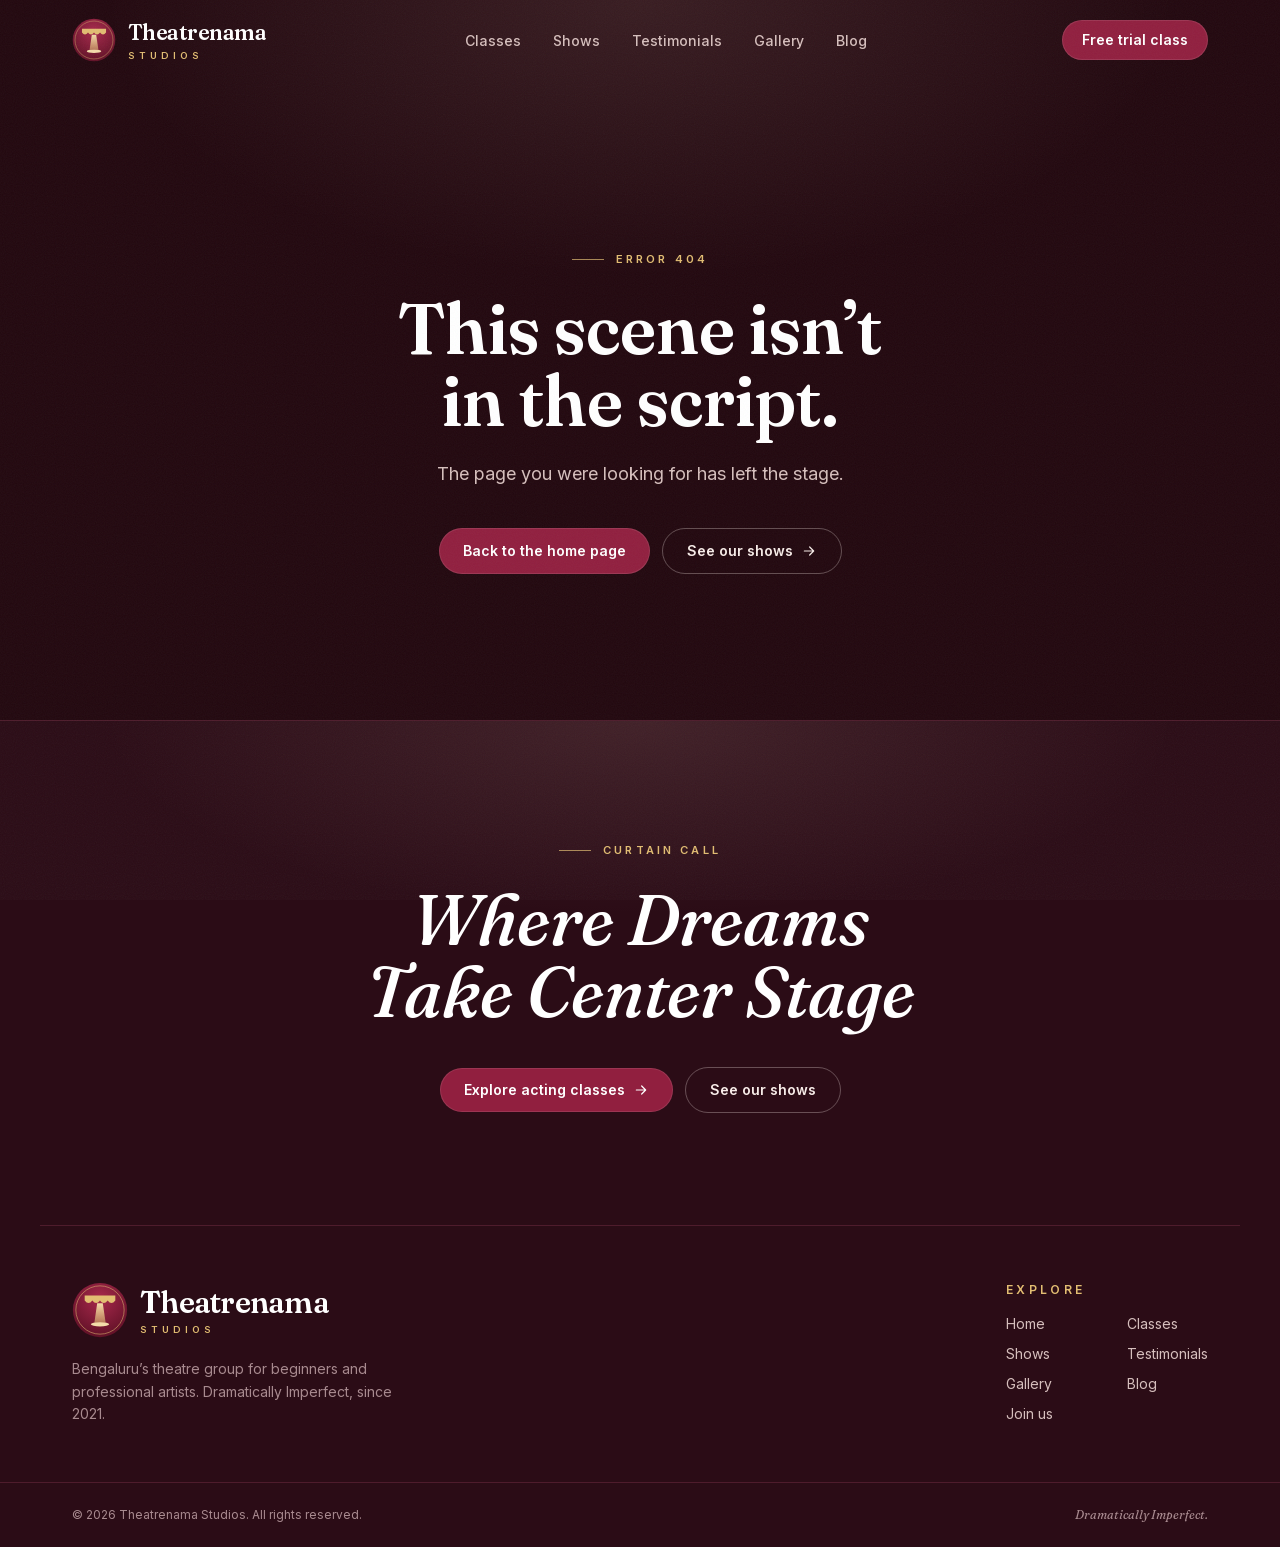
==== commit c5e6b055: "Deploy 2026-10-14 13:36 UTC Built from the microSaas monorepo (apps/theatrenamastudio).  Co-Authored" ====
--- a/404/index.html
+++ b/404/index.html
@@ -1 +1 @@
-<!DOCTYPE html><html lang="en-IN" class="__variable_3ef085 __variable_d8ebd1 __variable_57bfc7"><head><meta charSet="utf-8"/><meta name="viewport" content="width=device-width, initial-scale=1"/><link rel="preload" as="image" imageSrcSet="/media/brand/chair-96.png 1x, /media/brand/chair-192.png 2x"/><link rel="stylesheet" href="/_next/static/css/7d98a2d7911adf73.css" data-precedence="next"/><link rel="preload" as="script" fetchPriority="low" href="/_next/static/chunks/webpack-bf4ab1a71f17e4b8.js"/><script src="/_next/static/chunks/5b8f0dd8-e7ec6d33186a94db.js" async=""></script><script src="/_next/static/chunks/749-aa29c64bf0659a27.js" async=""></script><script src="/_next/static/chunks/main-app-c1b3ed4e00259830.js" async=""></script><script src="/_next/static/chunks/411-e05764ad5c6e83b8.js" async=""></script><script src="/_next/static/chunks/app/page-f5000da69f0bb9cb.js" async=""></script><script src="/_next/static/chunks/app/layout-6a596bac6ece8c1e.js" async=""></script><meta name="robots" content="noindex"/><meta name="theme-color" content="#22080f"/><meta name="color-scheme" content="dark"/><title>Theatrenama Studios — Theatre Group &amp; Acting Classes in Bangalore</title><meta name="description" content="Theatrenama is a theatre group in Bangalore for beginners and professional artists. Theatre and acting classes in Koramangala with experienced theatre instructors — free trial class every Saturday &amp; Sunday."/><meta name="application-name" content="Theatrenama Studios"/><meta name="keywords" content="theatre group in Bangalore,acting classes in Bangalore,acting classes Koramangala,theatre workshop Bangalore,Hindi theatre Bangalore,weekend acting classes Bangalore,free trial acting class,Theatrenama"/><meta name="format-detection" content="telephone=no"/><meta property="og:title" content="Theatrenama Studios — Theatre group &amp; acting classes in Bengaluru"/><meta property="og:description" content="Theatrenama is a theatre group in Bangalore for beginners and professional artists. Theatre and acting classes in Koramangala with experienced theatre instructors — free trial class every Saturday &amp; Sunday."/><meta property="og:site_name" content="Theatrenama Studios"/><meta property="og:locale" content="en_IN"/><meta property="og:image" content="https://theatrenamastudio.com/og.png"/><meta property="og:image:width" content="1200"/><meta property="og:image:height" content="630"/><meta property="og:image:alt" content="Theatrenama Studios — Dramatically Imperfect"/><meta property="og:type" content="website"/><meta name="twitter:card" content="summary_large_image"/><meta name="twitter:title" content="Theatrenama Studios — Theatre group &amp; acting classes in Bengaluru"/><meta name="twitter:description" content="Theatrenama is a theatre group in Bangalore for beginners and professional artists. Theatre and acting classes in Koramangala with experienced theatre instructors — free trial class every Saturday &amp; Sunday."/><meta name="twitter:image" content="https://theatrenamastudio.com/og.png"/><meta name="twitter:image:width" content="1200"/><meta name="twitter:image:height" content="630"/><meta name="twitter:image:alt" content="Theatrenama Studios — Dramatically Imperfect"/><link rel="icon" href="/favicon.ico" sizes="16x16 32x32 48x48"/><link rel="icon" href="/favicon-32.png" sizes="32x32" type="image/png"/><link rel="icon" href="/favicon-192.png" sizes="192x192" type="image/png"/><link rel="apple-touch-icon" href="/apple-touch-icon.png" sizes="180x180"/><script src="/_next/static/chunks/polyfills-42372ed130431b0a.js" noModule=""></script></head><body class="grain min-h-screen"><a href="#main" class="sr-only z-[80] rounded-full bg-burgundy px-5 py-3 text-sm font-semibold text-white focus:not-sr-only focus:fixed focus:left-4 focus:top-4">Skip to content</a><header class="fixed inset-x-0 top-0 z-40 border-b transition-[background-color,border-color,backdrop-filter] duration-300 border-transparent"><div class="shell flex h-16 items-center justify-between gap-4 lg:h-20"><a class="-ml-1 rounded-lg p-1" aria-label="Theatrenama Studios — home" href="/"><span class="flex items-center gap-2.5"><img src="/media/brand/chair-96.png" srcSet="/media/brand/chair-96.png 1x, /media/brand/chair-192.png 2x" alt="" width="96" height="96" class="h-10 w-10 lg:h-11 lg:w-11"/><span class="flex flex-col leading-none"><span class="font-display font-semibold tracking-tight text-white text-xl lg:text-[1.35rem]">Theatrenama</span><span class="mt-1 text-[0.6rem] font-semibold uppercase tracking-[0.42em] text-brass">Studios</span></span></span></a><nav aria-label="Main" class="hidden lg:block"><ul class="flex items-center gap-1"><li><a class="relative rounded-full px-3.5 py-2 text-sm font-medium transition-colors text-cream-dim hover:text-white" href="/acting-classes-bengaluru/">Classes</a></li><li><a class="relative rounded-full px-3.5 py-2 text-sm font-medium transition-colors text-cream-dim hover:text-white" href="/our-shows/">Shows</a></li><li><a class="relative rounded-full px-3.5 py-2 text-sm font-medium transition-colors text-cream-dim hover:text-white" href="/testimonials/">Testimonials</a></li><li><a class="relative rounded-full px-3.5 py-2 text-sm font-medium transition-colors text-cream-dim hover:text-white" href="/gallery/">Gallery</a></li><li><a class="relative rounded-full px-3.5 py-2 text-sm font-medium transition-colors text-cream-dim hover:text-white" href="/blog/">Blog</a></li></ul></nav><div class="flex items-center gap-2"><a class="btn-primary hidden !px-5 !py-2.5 sm:inline-flex" href="/acting-classes-bengaluru/#trial">Free trial class</a><button type="button" aria-expanded="false" aria-controls="curtain-menu" aria-label="Open menu" class="grid h-11 w-11 place-items-center rounded-full border border-cream/20 text-cream transition hover:border-cream/60 lg:hidden"><svg viewBox="0 0 24 24" class="h-5 w-5" fill="none" stroke="currentColor" stroke-width="1.8" stroke-linecap="round" stroke-linejoin="round" aria-hidden="true"><path d="M4 7h16 M4 12h16 M4 17h10"></path></svg></button></div></div></header><div id="curtain-menu" class="fixed inset-0 z-30 lg:hidden invisible delay-500" aria-hidden="true"><div class="absolute inset-y-0 w-1/2 bg-[repeating-linear-gradient(90deg,#4a0b1d_0_14px,#6e1430_14px_30px,#4a0b1d_30px_44px)] transition-transform duration-500 ease-[cubic-bezier(.7,0,.2,1)] left-0 shadow-[inset_-30px_0_60px_rgba(20,3,8,0.6)] -translate-x-full"></div><div class="absolute inset-y-0 w-1/2 bg-[repeating-linear-gradient(90deg,#4a0b1d_0_14px,#6e1430_14px_30px,#4a0b1d_30px_44px)] transition-transform duration-500 ease-[cubic-bezier(.7,0,.2,1)] right-0 shadow-[inset_30px_0_60px_rgba(20,3,8,0.6)] translate-x-full"></div><div class="absolute inset-0 bg-gradient-to-b from-wine/70 via-wine/25 to-wine/80"></div><nav aria-label="Mobile" class="relative flex h-full flex-col items-center justify-center gap-1 px-6 pt-16 text-center transition-opacity duration-300 opacity-0"><a tabindex="-1" class="font-display text-3xl leading-snug transition hover:text-brass-light text-white/90" href="/">Home</a><a tabindex="-1" class="font-display text-3xl leading-snug transition hover:text-brass-light text-white/90" href="/acting-classes-bengaluru/">Classes</a><a tabindex="-1" class="font-display text-3xl leading-snug transition hover:text-brass-light text-white/90" href="/our-shows/">Shows</a><a tabindex="-1" class="font-display text-3xl leading-snug transition hover:text-brass-light text-white/90" href="/testimonials/">Testimonials</a><a tabindex="-1" class="font-display text-3xl leading-snug transition hover:text-brass-light text-white/90" href="/gallery/">Gallery</a><a tabindex="-1" class="font-display text-3xl leading-snug transition hover:text-brass-light text-white/90" href="/blog/">Blog</a><a tabindex="-1" class="font-display text-3xl leading-snug transition hover:text-brass-light text-white/90" href="/join-us/">Join us</a><a tabindex="-1" class="mt-8 inline-flex items-center gap-2 rounded-full bg-cream px-6 py-3 text-sm font-semibold text-burgundy-deep" href="/acting-classes-bengaluru/#trial">Free trial class<svg viewBox="0 0 24 24" class="h-4 w-4" fill="none" stroke="currentColor" stroke-width="1.8" stroke-linecap="round" stroke-linejoin="round" aria-hidden="true"><path d="M5 12h14 M13 6l6 6-6 6"></path></svg></a></nav></div><main id="main"><section class="spotlight flex min-h-[80vh] items-center pt-24"><div class="shell text-center"><p class="kicker justify-center">Error 404</p><h1 class="mx-auto mt-6 max-w-3xl font-display text-5xl font-semibold leading-tight text-white text-balance sm:text-7xl">This scene isn’t in the script.</h1><p class="mx-auto mt-6 max-w-md text-lg text-cream-dim">The page you were looking for has left the stage.</p><div class="mt-10 flex flex-wrap justify-center gap-3"><a class="btn-primary" href="/">Back to the home page</a><a class="btn-ghost" href="/our-shows/">See our shows<svg viewBox="0 0 24 24" class="h-4 w-4" fill="none" stroke="currentColor" stroke-width="1.8" stroke-linecap="round" stroke-linejoin="round" aria-hidden="true"><path d="M5 12h14 M13 6l6 6-6 6"></path></svg></a></div></div></section></main><footer class="relative overflow-hidden border-t border-wine-line bg-wine-2"><div class="spotlight"><div class="shell py-20 text-center sm:py-28"><p class="kicker justify-center">Curtain call</p><p class="mx-auto mt-6 max-w-4xl font-display text-[2.6rem] font-medium italic leading-[1.05] text-white text-balance sm:text-6xl lg:text-7xl">Where Dreams Take Center Stage</p><div class="mt-10 flex flex-wrap items-center justify-center gap-3"><a class="btn-primary" href="/acting-classes-bengaluru/">Explore acting classes<svg viewBox="0 0 24 24" class="h-4 w-4" fill="none" stroke="currentColor" stroke-width="1.8" stroke-linecap="round" stroke-linejoin="round" aria-hidden="true"><path d="M5 12h14 M13 6l6 6-6 6"></path></svg></a><a class="btn-ghost" href="/our-shows/">See our shows</a></div></div></div><div class="shell flex flex-col gap-10 border-t border-wine-line py-14 sm:flex-row sm:items-start sm:justify-between"><div><span class="flex items-center gap-2.5"><img src="/media/brand/chair-96.png" srcSet="/media/brand/chair-96.png 1x, /media/brand/chair-192.png 2x" alt="" width="96" height="96" class="h-14 w-14"/><span class="flex flex-col leading-none"><span class="font-display font-semibold tracking-tight text-white text-3xl">Theatrenama</span><span class="mt-1 text-[0.6rem] font-semibold uppercase tracking-[0.42em] text-brass">Studios</span></span></span><p class="mt-5 max-w-xs text-sm leading-relaxed text-cream-mut">Bengaluru’s theatre group for beginners and professional artists. <!-- -->Dramatically Imperfect<!-- -->, since <!-- -->2021<!-- -->.</p></div><nav aria-label="Footer"><h2 class="text-xs font-semibold uppercase tracking-kicker text-brass">Explore</h2><ul class="mt-4 grid grid-cols-2 gap-x-10 gap-y-2.5 text-sm"><li><a class="text-cream-dim hover:text-white" href="/">Home</a></li><li><a class="text-cream-dim hover:text-white" href="/acting-classes-bengaluru/">Classes</a></li><li><a class="text-cream-dim hover:text-white" href="/our-shows/">Shows</a></li><li><a class="text-cream-dim hover:text-white" href="/testimonials/">Testimonials</a></li><li><a class="text-cream-dim hover:text-white" href="/gallery/">Gallery</a></li><li><a class="text-cream-dim hover:text-white" href="/blog/">Blog</a></li><li><a class="text-cream-dim hover:text-white" href="/join-us/">Join us</a></li></ul></nav></div><div class="border-t border-wine-line"><div class="shell flex flex-col gap-2 py-6 text-xs text-cream-mut sm:flex-row sm:items-center sm:justify-between"><p>© <!-- -->2026<!-- --> <!-- -->Theatrenama Studios<!-- -->. All rights reserved.</p><p class="font-display italic">Dramatically Imperfect<!-- -->.</p></div></div></footer><script type="application/ld+json">{"@context":"https://schema.org","@type":"PerformingGroup","@id":"https://theatrenamastudio.com/#group","name":"Theatrenama","alternateName":["Theatrenama Studios","Theatrenama Drama Society","TheatreNama"],"url":"https://theatrenamastudio.com/","logo":"https://theatrenamastudio.com/logo-512.png","image":"https://theatrenamastudio.com/og.png","slogan":"Dramatically Imperfect","description":"Theatrenama is a theatre group in Bangalore for beginners and professional artists. Theatre and acting classes in Koramangala with experienced theatre instructors — free trial class every Saturday & Sunday.","foundingDate":"2021"}</script><script type="application/ld+json">{"@context":"https://schema.org","@type":"WebSite","@id":"https://theatrenamastudio.com/#website","name":"Theatrenama Studios","url":"https://theatrenamastudio.com/","inLanguage":"en-IN","publisher":{"@id":"https://theatrenamastudio.com/#group"}}</script><script src="/_next/static/chunks/webpack-bf4ab1a71f17e4b8.js" async=""></script><script>(self.__next_f=self.__next_f||[]).push([0]);self.__next_f.push([2,null])</script><script>self.__next_f.push([1,"1:HL[\"/_next/static/css/7d98a2d7911adf73.css\",\"style\"]\n"])</script><script>self.__next_f.push([1,"2:I[6608,[],\"\"]\n4:I[5411,[\"411\",\"static/chunks/411-e05764ad5c6e83b8.js\",\"931\",\"static/chunks/app/page-f5000da69f0bb9cb.js\"],\"\"]\n5:I[2728,[],\"\"]\n6:I[9836,[],\"\"]\n7:I[2633,[\"411\",\"static/chunks/411-e05764ad5c6e83b8.js\",\"185\",\"static/chunks/app/layout-6a596bac6ece8c1e.js\"],\"Header\"]\n9:I[8907,[],\"\"]\na:[]\n"])</script><script>self.__next_f.push([1,"0:[\"$\",\"$L2\",null,{\"buildId\":\"FALZBa_1RY17aVg_LI1LI\",\"assetPrefix\":\"\",\"urlParts\":[\"\",\"_not-found\",\"\"],\"initialTree\":[\"\",{\"children\":[\"/_not-found\",{\"children\":[\"__PAGE__\",{}]}]},\"$undefined\",\"$undefined\",true],\"initialSeedData\":[\"\",{\"children\":[\"/_not-found\",{\"children\":[\"__PAGE__\",{},[[\"$L3\",[\"$\",\"section\",null,{\"className\":\"spotlight flex min-h-[80vh] items-center pt-24\",\"children\":[\"$\",\"div\",null,{\"className\":\"shell text-center\",\"children\":[[\"$\",\"p\",null,{\"className\":\"kicker justify-center\",\"children\":\"Error 404\"}],[\"$\",\"h1\",null,{\"className\":\"mx-auto mt-6 max-w-3xl font-display text-5xl font-semibold leading-tight text-white text-balance sm:text-7xl\",\"children\":\"This scene isn’t in the script.\"}],[\"$\",\"p\",null,{\"className\":\"mx-auto mt-6 max-w-md text-lg text-cream-dim\",\"children\":\"The page you were looking for has left the stage.\"}],[\"$\",\"div\",null,{\"className\":\"mt-10 flex flex-wrap justify-center gap-3\",\"children\":[[\"$\",\"$L4\",null,{\"href\":\"/\",\"className\":\"btn-primary\",\"children\":\"Back to the home page\"}],[\"$\",\"$L4\",null,{\"href\":\"/our-shows/\",\"className\":\"btn-ghost\",\"children\":[\"See our shows\",[\"$\",\"svg\",null,{\"viewBox\":\"0 0 24 24\",\"className\":\"h-4 w-4\",\"fill\":\"none\",\"stroke\":\"currentColor\",\"strokeWidth\":1.8,\"strokeLinecap\":\"round\",\"strokeLinejoin\":\"round\",\"aria-hidden\":true,\"children\":[\"$\",\"path\",null,{\"d\":\"M5 12h14 M13 6l6 6-6 6\"}]}]]}]]}]]}]}],null],null],null]},[null,[\"$\",\"$L5\",null,{\"parallelRouterKey\":\"children\",\"segmentPath\":[\"children\",\"/_not-found\",\"children\"],\"error\":\"$undefined\",\"errorStyles\":\"$undefined\",\"errorScripts\":\"$undefined\",\"template\":[\"$\",\"$L6\",null,{}],\"templateStyles\":\"$undefined\",\"templateScripts\":\"$undefined\",\"notFound\":\"$undefined\",\"notFoundStyles\":\"$undefined\"}]],null]},[[[[\"$\",\"link\",\"0\",{\"rel\":\"stylesheet\",\"href\":\"/_next/static/css/7d98a2d7911adf73.css\",\"precedence\":\"next\",\"crossOrigin\":\"$undefined\"}]],[\"$\",\"html\",null,{\"lang\":\"en-IN\",\"className\":\"__variable_3ef085 __variable_d8ebd1 __variable_57bfc7\",\"children\":[\"$\",\"body\",null,{\"className\":\"grain min-h-screen\",\"children\":[[\"$\",\"a\",null,{\"href\":\"#main\",\"className\":\"sr-only z-[80] rounded-full bg-burgundy px-5 py-3 text-sm font-semibold text-white focus:not-sr-only focus:fixed focus:left-4 focus:top-4\",\"children\":\"Skip to content\"}],[\"$\",\"$L7\",null,{}],[\"$\",\"main\",null,{\"id\":\"main\",\"children\":[\"$\",\"$L5\",null,{\"parallelRouterKey\":\"children\",\"segmentPath\":[\"children\"],\"error\":\"$undefined\",\"errorStyles\":\"$undefined\",\"errorScripts\":\"$undefined\",\"template\":[\"$\",\"$L6\",null,{}],\"templateStyles\":\"$undefined\",\"templateScripts\":\"$undefined\",\"notFound\":[\"$\",\"section\",null,{\"className\":\"spotlight flex min-h-[80vh] items-center pt-24\",\"children\":[\"$\",\"div\",null,{\"className\":\"shell text-center\",\"children\":[[\"$\",\"p\",null,{\"className\":\"kicker justify-center\",\"children\":\"Error 404\"}],[\"$\",\"h1\",null,{\"className\":\"mx-auto mt-6 max-w-3xl font-display text-5xl font-semibold leading-tight text-white text-balance sm:text-7xl\",\"children\":\"This scene isn’t in the script.\"}],[\"$\",\"p\",null,{\"className\":\"mx-auto mt-6 max-w-md text-lg text-cream-dim\",\"children\":\"The page you were looking for has left the stage.\"}],[\"$\",\"div\",null,{\"className\":\"mt-10 flex flex-wrap justify-center gap-3\",\"children\":[[\"$\",\"$L4\",null,{\"href\":\"/\",\"className\":\"btn-primary\",\"children\":\"Back to the home page\"}],[\"$\",\"$L4\",null,{\"href\":\"/our-shows/\",\"className\":\"btn-ghost\",\"children\":[\"See our shows\",[\"$\",\"svg\",null,{\"viewBox\":\"0 0 24 24\",\"className\":\"h-4 w-4\",\"fill\":\"none\",\"stroke\":\"currentColor\",\"strokeWidth\":1.8,\"strokeLinecap\":\"round\",\"strokeLinejoin\":\"round\",\"aria-hidden\":true,\"children\":[\"$\",\"path\",null,{\"d\":\"M5 12h14 M13 6l6 6-6 6\"}]}]]}]]}]]}]}],\"notFoundStyles\":[]}]}],[\"$\",\"footer\",null,{\"className\":\"relative overflow-hidden border-t border-wine-line bg-wine-2\",\"children\":[[\"$\",\"div\",null,{\"className\":\"spotlight\",\"children\":[\"$\",\"div\",null,{\"className\":\"shell py-20 text-center sm:py-28\",\"children\":[[\"$\",\"p\",null,{\"className\":\"kicker justify-center\",\"children\":\"Curtain call\"}],[\"$\",\"p\",null,{\"className\":\"mx-auto mt-6 max-w-4xl font-display text-[2.6rem] font-medium italic leading-[1.05] text-white text-balance sm:text-6xl lg:text-7xl\",\"children\":\"Where Dreams Take Center Stage\"}],[\"$\",\"div\",null,{\"className\":\"mt-10 flex flex-wrap items-center justify-center gap-3\",\"children\":[[\"$\",\"$L4\",null,{\"href\":\"/acting-classes-bengaluru/\",\"className\":\"btn-primary\",\"children\":[\"Explore acting classes\",[\"$\",\"svg\",null,{\"viewBox\":\"0 0 24 24\",\"className\":\"h-4 w-4\",\"fill\":\"none\",\"stroke\":\"currentColor\",\"strokeWidth\":1.8,\"strokeLinecap\":\"round\",\"strokeLinejoin\":\"round\",\"aria-hidden\":true,\"children\":[\"$\",\"path\",null,{\"d\":\"M5 12h14 M13 6l6 6-6 6\"}]}]]}],[\"$\",\"$L4\",null,{\"href\":\"/our-shows/\",\"className\":\"btn-ghost\",\"children\":\"See our shows\"}]]}]]}]}],[\"$\",\"div\",null,{\"className\":\"shell flex flex-col gap-10 border-t border-wine-line py-14 sm:flex-row sm:items-start sm:justify-between\",\"children\":[[\"$\",\"div\",null,{\"children\":[[\"$\",\"span\",null,{\"className\":\"flex items-center gap-2.5\",\"children\":[[\"$\",\"img\",null,{\"src\":\"/media/brand/chair-96.png\",\"srcSet\":\"/media/brand/chair-96.png 1x, /media/brand/chair-192.png 2x\",\"alt\":\"\",\"width\":96,\"height\":96,\"className\":\"h-14 w-14\"}],[\"$\",\"span\",null,{\"className\":\"flex flex-col leading-none\",\"children\":[[\"$\",\"span\",null,{\"className\":\"font-display font-semibold tracking-tight text-white text-3xl\",\"children\":\"Theatrenama\"}],[\"$\",\"span\",null,{\"className\":\"mt-1 text-[0.6rem] font-semibold uppercase tracking-[0.42em] text-brass\",\"children\":\"Studios\"}]]}]]}],[\"$\",\"p\",null,{\"className\":\"mt-5 max-w-xs text-sm leading-relaxed text-cream-mut\",\"children\":[\"Bengaluru’s theatre group for beginners and professional artists. \",\"Dramatically Imperfect\",\", since \",\"2021\",\".\"]}]]}],[\"$\",\"nav\",null,{\"aria-label\":\"Footer\",\"children\":[[\"$\",\"h2\",null,{\"className\":\"text-xs font-semibold uppercase tracking-kicker text-brass\",\"children\":\"Explore\"}],[\"$\",\"ul\",null,{\"className\":\"mt-4 grid grid-cols-2 gap-x-10 gap-y-2.5 text-sm\",\"children\":[[\"$\",\"li\",\"/\",{\"children\":[\"$\",\"$L4\",null,{\"href\":\"/\",\"className\":\"text-cream-dim hover:text-white\",\"children\":\"Home\"}]}],[\"$\",\"li\",\"/acting-classes-bengaluru/\",{\"children\":[\"$\",\"$L4\",null,{\"href\":\"/acting-classes-bengaluru/\",\"className\":\"text-cream-dim hover:text-white\",\"children\":\"Classes\"}]}],[\"$\",\"li\",\"/our-shows/\",{\"children\":[\"$\",\"$L4\",null,{\"href\":\"/our-shows/\",\"className\":\"text-cream-dim hover:text-white\",\"children\":\"Shows\"}]}],[\"$\",\"li\",\"/testimonials/\",{\"children\":[\"$\",\"$L4\",null,{\"href\":\"/testimonials/\",\"className\":\"text-cream-dim hover:text-white\",\"children\":\"Testimonials\"}]}],[\"$\",\"li\",\"/gallery/\",{\"children\":[\"$\",\"$L4\",null,{\"href\":\"/gallery/\",\"className\":\"text-cream-dim hover:text-white\",\"children\":\"Gallery\"}]}],[\"$\",\"li\",\"/blog/\",{\"children\":[\"$\",\"$L4\",null,{\"href\":\"/blog/\",\"className\":\"text-cream-dim hover:text-white\",\"children\":\"Blog\"}]}],[\"$\",\"li\",\"/join-us/\",{\"children\":[\"$\",\"$L4\",null,{\"href\":\"/join-us/\",\"className\":\"text-cream-dim hover:text-white\",\"children\":\"Join us\"}]}]]}]]}]]}],[\"$\",\"div\",null,{\"className\":\"border-t border-wine-line\",\"children\":[\"$\",\"div\",null,{\"className\":\"shell flex flex-col gap-2 py-6 text-xs text-cream-mut sm:flex-row sm:items-center sm:justify-between\",\"children\":[[\"$\",\"p\",null,{\"children\":[\"© \",2026,\" \",\"Theatrenama Studios\",\". All rights reserved.\"]}],[\"$\",\"p\",null,{\"className\":\"font-display italic\",\"children\":[\"Dramatically Imperfect\",\".\"]}]]}]}]]}],[\"$\",\"script\",null,{\"type\":\"application/ld+json\",\"dangerouslySetInnerHTML\":{\"__html\":\"{\\\"@context\\\":\\\"https://schema.org\\\",\\\"@type\\\":\\\"PerformingGroup\\\",\\\"@id\\\":\\\"https://theatrenamastudio.com/#group\\\",\\\"name\\\":\\\"Theatrenama\\\",\\\"alternateName\\\":[\\\"Theatrenama Studios\\\",\\\"Theatrenama Drama Society\\\",\\\"TheatreNama\\\"],\\\"url\\\":\\\"https://theatrenamastudio.com/\\\",\\\"logo\\\":\\\"https://theatrenamastudio.com/logo-512.png\\\",\\\"image\\\":\\\"https://theatrenamastudio.com/og.png\\\",\\\"slogan\\\":\\\"Dramatically Imperfect\\\",\\\"description\\\":\\\"Theatrenama is a theatre group in Bangalore for beginners and professional artists. Theatre and acting classes in Koramangala with experienced theatre instructors — free trial class every Saturday \u0026 Sunday.\\\",\\\"foundingDate\\\":\\\"2021\\\"}\"}}],[\"$\",\"script\",null,{\"type\":\"application/ld+json\",\"dangerouslySetInnerHTML\":{\"__html\":\"{\\\"@context\\\":\\\"https://schema.org\\\",\\\"@type\\\":\\\"WebSite\\\",\\\"@id\\\":\\\"https://theatrenamastudio.com/#website\\\",\\\"name\\\":\\\"Theatrenama Studios\\\",\\\"url\\\":\\\"https://theatrenamastudio.com/\\\",\\\"inLanguage\\\":\\\"en-IN\\\",\\\"publisher\\\":{\\\"@id\\\":\\\"https://theatrenamastudio.com/#group\\\"}}\"}}]]}]}]],null],null],\"couldBeIntercepted\":false,\"initialHead\":[[\"$\",\"meta\",null,{\"name\":\"robots\",\"content\":\"noindex\"}],\"$L8\"],\"globalErrorComponent\":\"$9\",\"missingSlots\":\"$Wa\"}]\n"])</script><script>self.__next_f.push([1,"8:[[\"$\",\"meta\",\"0\",{\"name\":\"viewport\",\"content\":\"width=device-width, initial-scale=1\"}],[\"$\",\"meta\",\"1\",{\"name\":\"theme-color\",\"content\":\"#22080f\"}],[\"$\",\"meta\",\"2\",{\"name\":\"color-scheme\",\"content\":\"dark\"}],[\"$\",\"meta\",\"3\",{\"charSet\":\"utf-8\"}],[\"$\",\"title\",\"4\",{\"children\":\"Theatrenama Studios — Theatre Group \u0026 Acting Classes in Bangalore\"}],[\"$\",\"meta\",\"5\",{\"name\":\"description\",\"content\":\"Theatrenama is a theatre group in Bangalore for beginners and professional artists. Theatre and acting classes in Koramangala with experienced theatre instructors — free trial class every Saturday \u0026 Sunday.\"}],[\"$\",\"meta\",\"6\",{\"name\":\"application-name\",\"content\":\"Theatrenama Studios\"}],[\"$\",\"meta\",\"7\",{\"name\":\"keywords\",\"content\":\"theatre group in Bangalore,acting classes in Bangalore,acting classes Koramangala,theatre workshop Bangalore,Hindi theatre Bangalore,weekend acting classes Bangalore,free trial acting class,Theatrenama\"}],[\"$\",\"meta\",\"8\",{\"name\":\"format-detection\",\"content\":\"telephone=no\"}],[\"$\",\"meta\",\"9\",{\"property\":\"og:title\",\"content\":\"Theatrenama Studios — Theatre group \u0026 acting classes in Bengaluru\"}],[\"$\",\"meta\",\"10\",{\"property\":\"og:description\",\"content\":\"Theatrenama is a theatre group in Bangalore for beginners and professional artists. Theatre and acting classes in Koramangala with experienced theatre instructors — free trial class every Saturday \u0026 Sunday.\"}],[\"$\",\"meta\",\"11\",{\"property\":\"og:site_name\",\"content\":\"Theatrenama Studios\"}],[\"$\",\"meta\",\"12\",{\"property\":\"og:locale\",\"content\":\"en_IN\"}],[\"$\",\"meta\",\"13\",{\"property\":\"og:image\",\"content\":\"https://theatrenamastudio.com/og.png\"}],[\"$\",\"meta\",\"14\",{\"property\":\"og:image:width\",\"content\":\"1200\"}],[\"$\",\"meta\",\"15\",{\"property\":\"og:image:height\",\"content\":\"630\"}],[\"$\",\"meta\",\"16\",{\"property\":\"og:image:alt\",\"content\":\"Theatrenama Studios — Dramatically Imperfect\"}],[\"$\",\"meta\",\"17\",{\"property\":\"og:type\",\"content\":\"website\"}],[\"$\",\"meta\",\"18\",{\"name\":\"twitter:card\",\"content\":\"summary_large_image\"}],[\"$\",\"meta\",\"19\",{\"name\":\"twitter:title\",\"content\":\"Theatrenama Studios — Theatre group \u0026 acting classes in Bengaluru\"}],[\"$\",\"meta\",\"20\",{\"name\":\"twitter:description\",\"content\":\"Theatrenama is a theatre group in Bangalore for beginners and professional artists. Theatre and acting classes in Koramangala with experienced theatre instructors — free trial class every Saturday \u0026 Sunday.\"}],[\"$\",\"meta\",\"21\",{\"name\":\"twitter:image\",\"content\":\"https://theatrenamastudio.com/og.png\"}],[\"$\",\"meta\",\"22\",{\"name\":\"twitter:image:width\",\"content\":\"1200\"}],[\"$\",\"meta\",\"23\",{\"name\":\"twitter:image:height\",\"content\":\"630\"}],[\"$\",\"meta\",\"24\",{\"name\":\"twitter:image:alt\",\"content\":\"Theatrenama Studios — Dramatically Imperfect\"}],[\"$\",\"link\",\"25\",{\"rel\":\"icon\",\"href\":\"/favicon.ico\",\"sizes\":\"16x16 32x32 48x48\"}],[\"$\",\"link\",\"26\",{\"rel\":\"icon\",\"href\":\"/favicon-32.png\",\"sizes\":\"32x32\",\"type\":\"image/png\"}],[\"$\",\"link\",\"27\",{\"rel\":\"icon\",\"href\":\"/favicon-192.png\",\"sizes\":\"192x192\",\"type\":\"image/png\"}],[\"$\",\"link\",\"28\",{\"rel\":\"apple-touch-icon\",\"href\":\"/apple-touch-icon.png\",\"sizes\":\"180x180\"}]]\n"])</script><script>self.__next_f.push([1,"3:null\n"])</script></body></html>+<!DOCTYPE html><html lang="en-IN" class="__variable_3ef085 __variable_d8ebd1 __variable_57bfc7"><head><meta charSet="utf-8"/><meta name="viewport" content="width=device-width, initial-scale=1"/><link rel="preload" as="image" href="/icons/mark-4b1d063b.svg"/><link rel="stylesheet" href="/_next/static/css/e958e77928044bc6.css" data-precedence="next"/><link rel="preload" as="script" fetchPriority="low" href="/_next/static/chunks/webpack-bf4ab1a71f17e4b8.js"/><script src="/_next/static/chunks/5b8f0dd8-e7ec6d33186a94db.js" async=""></script><script src="/_next/static/chunks/749-aa29c64bf0659a27.js" async=""></script><script src="/_next/static/chunks/main-app-c1b3ed4e00259830.js" async=""></script><script src="/_next/static/chunks/411-e05764ad5c6e83b8.js" async=""></script><script src="/_next/static/chunks/app/page-9fa81476d868cb4b.js" async=""></script><script src="/_next/static/chunks/app/layout-028dc6a3a0d33d65.js" async=""></script><meta name="robots" content="noindex"/><meta name="theme-color" content="#22080f"/><meta name="color-scheme" content="dark"/><title>Theatrenama Studios — Theatre Group &amp; Acting Classes in Bangalore</title><meta name="description" content="Theatrenama is a theatre group in Bangalore for beginners and professional artists. Theatre and acting classes in Koramangala with experienced theatre instructors — free trial class every Saturday &amp; Sunday."/><meta name="application-name" content="Theatrenama Studios"/><meta name="keywords" content="theatre group in Bangalore,acting classes in Bangalore,acting classes Koramangala,theatre workshop Bangalore,Hindi theatre Bangalore,weekend acting classes Bangalore,free trial acting class,Theatrenama"/><meta name="format-detection" content="telephone=no"/><meta property="og:title" content="Theatrenama Studios — Theatre group &amp; acting classes in Bengaluru"/><meta property="og:description" content="Theatrenama is a theatre group in Bangalore for beginners and professional artists. Theatre and acting classes in Koramangala with experienced theatre instructors — free trial class every Saturday &amp; Sunday."/><meta property="og:site_name" content="Theatrenama Studios"/><meta property="og:locale" content="en_IN"/><meta property="og:image" content="https://theatrenamastudio.com/icons/og-b6ef0c67.png"/><meta property="og:image:width" content="1200"/><meta property="og:image:height" content="630"/><meta property="og:image:alt" content="Theatrenama Studios — Dramatically Imperfect"/><meta property="og:type" content="website"/><meta name="twitter:card" content="summary_large_image"/><meta name="twitter:title" content="Theatrenama Studios — Theatre group &amp; acting classes in Bengaluru"/><meta name="twitter:description" content="Theatrenama is a theatre group in Bangalore for beginners and professional artists. Theatre and acting classes in Koramangala with experienced theatre instructors — free trial class every Saturday &amp; Sunday."/><meta name="twitter:image" content="https://theatrenamastudio.com/icons/og-b6ef0c67.png"/><meta name="twitter:image:width" content="1200"/><meta name="twitter:image:height" content="630"/><meta name="twitter:image:alt" content="Theatrenama Studios — Dramatically Imperfect"/><link rel="icon" href="/icons/mark-4b1d063b.svg" type="image/svg+xml"/><link rel="icon" href="/icons/favicon-e4a81125.ico" sizes="16x16 32x32 48x48"/><link rel="icon" href="/icons/favicon-32-2e01f9f1.png" sizes="32x32" type="image/png"/><link rel="icon" href="/icons/favicon-192-a8332206.png" sizes="192x192" type="image/png"/><link rel="apple-touch-icon" href="/icons/apple-touch-icon-4c5cb2af.png" sizes="180x180"/><script src="/_next/static/chunks/polyfills-42372ed130431b0a.js" noModule=""></script></head><body class="grain min-h-screen"><a href="#main" class="sr-only z-[80] rounded-full bg-burgundy px-5 py-3 text-sm font-semibold text-white focus:not-sr-only focus:fixed focus:left-4 focus:top-4">Skip to content</a><header class="fixed inset-x-0 top-0 z-40 border-b transition-[background-color,border-color,backdrop-filter] duration-300 border-transparent"><div class="shell flex h-16 items-center justify-between gap-4 lg:h-20"><a class="-ml-1 rounded-lg p-1" aria-label="Theatrenama Studios — home" href="/"><span class="flex items-center gap-3"><img src="/icons/mark-4b1d063b.svg" alt="" width="64" height="64" class="h-10 w-10 lg:h-11 lg:w-11"/><span class="flex flex-col leading-none"><span class="font-display font-semibold tracking-tight text-white text-xl lg:text-[1.35rem]">Theatrenama</span><span class="mt-1 text-[0.6rem] font-semibold uppercase tracking-[0.42em] text-brass">Studios</span></span></span></a><nav aria-label="Main" class="hidden lg:block"><ul class="flex items-center gap-1"><li><a class="relative rounded-full px-3.5 py-2 text-sm font-medium transition-colors text-cream-dim hover:text-white" href="/acting-classes-bengaluru/">Classes</a></li><li><a class="relative rounded-full px-3.5 py-2 text-sm font-medium transition-colors text-cream-dim hover:text-white" href="/our-shows/">Shows</a></li><li><a class="relative rounded-full px-3.5 py-2 text-sm font-medium transition-colors text-cream-dim hover:text-white" href="/testimonials/">Testimonials</a></li><li><a class="relative rounded-full px-3.5 py-2 text-sm font-medium transition-colors text-cream-dim hover:text-white" href="/gallery/">Gallery</a></li><li><a class="relative rounded-full px-3.5 py-2 text-sm font-medium transition-colors text-cream-dim hover:text-white" href="/blog/">Blog</a></li></ul></nav><div class="flex items-center gap-2"><a class="btn-primary hidden !px-5 !py-2.5 sm:inline-flex" href="/acting-classes-bengaluru/#trial">Free trial class</a><button type="button" aria-expanded="false" aria-controls="curtain-menu" aria-label="Open menu" class="grid h-11 w-11 place-items-center rounded-full border border-cream/20 text-cream transition hover:border-cream/60 lg:hidden"><svg viewBox="0 0 24 24" class="h-5 w-5" fill="none" stroke="currentColor" stroke-width="1.8" stroke-linecap="round" stroke-linejoin="round" aria-hidden="true"><path d="M4 7h16 M4 12h16 M4 17h10"></path></svg></button></div></div></header><div id="curtain-menu" class="fixed inset-0 z-30 lg:hidden invisible delay-500" aria-hidden="true"><div class="absolute inset-y-0 w-1/2 bg-[repeating-linear-gradient(90deg,#4a0b1d_0_14px,#6e1430_14px_30px,#4a0b1d_30px_44px)] transition-transform duration-500 ease-[cubic-bezier(.7,0,.2,1)] left-0 shadow-[inset_-30px_0_60px_rgba(20,3,8,0.6)] -translate-x-full"></div><div class="absolute inset-y-0 w-1/2 bg-[repeating-linear-gradient(90deg,#4a0b1d_0_14px,#6e1430_14px_30px,#4a0b1d_30px_44px)] transition-transform duration-500 ease-[cubic-bezier(.7,0,.2,1)] right-0 shadow-[inset_30px_0_60px_rgba(20,3,8,0.6)] translate-x-full"></div><div class="absolute inset-0 bg-gradient-to-b from-wine/70 via-wine/25 to-wine/80"></div><nav aria-label="Mobile" class="relative flex h-full flex-col items-center justify-center gap-1 px-6 pt-16 text-center transition-opacity duration-300 opacity-0"><a tabindex="-1" class="font-display text-3xl leading-snug transition hover:text-brass-light text-white/90" href="/">Home</a><a tabindex="-1" class="font-display text-3xl leading-snug transition hover:text-brass-light text-white/90" href="/acting-classes-bengaluru/">Classes</a><a tabindex="-1" class="font-display text-3xl leading-snug transition hover:text-brass-light text-white/90" href="/our-shows/">Shows</a><a tabindex="-1" class="font-display text-3xl leading-snug transition hover:text-brass-light text-white/90" href="/testimonials/">Testimonials</a><a tabindex="-1" class="font-display text-3xl leading-snug transition hover:text-brass-light text-white/90" href="/gallery/">Gallery</a><a tabindex="-1" class="font-display text-3xl leading-snug transition hover:text-brass-light text-white/90" href="/blog/">Blog</a><a tabindex="-1" class="font-display text-3xl leading-snug transition hover:text-brass-light text-white/90" href="/join-us/">Join us</a><a tabindex="-1" class="mt-8 inline-flex items-center gap-2 rounded-full bg-cream px-6 py-3 text-sm font-semibold text-burgundy-deep" href="/acting-classes-bengaluru/#trial">Free trial class<svg viewBox="0 0 24 24" class="h-4 w-4" fill="none" stroke="currentColor" stroke-width="1.8" stroke-linecap="round" stroke-linejoin="round" aria-hidden="true"><path d="M5 12h14 M13 6l6 6-6 6"></path></svg></a></nav></div><main id="main"><section class="spotlight flex min-h-[80vh] items-center pt-24"><div class="shell text-center"><p class="kicker justify-center">Error 404</p><h1 class="mx-auto mt-6 max-w-3xl font-display text-5xl font-semibold leading-tight text-white text-balance sm:text-7xl">This scene isn’t in the script.</h1><p class="mx-auto mt-6 max-w-md text-lg text-cream-dim">The page you were looking for has left the stage.</p><div class="mt-10 flex flex-wrap justify-center gap-3"><a class="btn-primary" href="/">Back to the home page</a><a class="btn-ghost" href="/our-shows/">See our shows<svg viewBox="0 0 24 24" class="h-4 w-4" fill="none" stroke="currentColor" stroke-width="1.8" stroke-linecap="round" stroke-linejoin="round" aria-hidden="true"><path d="M5 12h14 M13 6l6 6-6 6"></path></svg></a></div></div></section></main><footer class="relative overflow-hidden border-t border-wine-line bg-wine-2"><div class="spotlight"><div class="shell py-20 text-center sm:py-28"><p class="kicker justify-center">Curtain call</p><p class="mx-auto mt-6 max-w-4xl font-display text-[2.6rem] font-medium italic leading-[1.05] text-white text-balance sm:text-6xl lg:text-7xl">Where Dreams Take Center Stage</p><div class="mt-10 flex flex-wrap items-center justify-center gap-3"><a class="btn-primary" href="/acting-classes-bengaluru/">Explore acting classes<svg viewBox="0 0 24 24" class="h-4 w-4" fill="none" stroke="currentColor" stroke-width="1.8" stroke-linecap="round" stroke-linejoin="round" aria-hidden="true"><path d="M5 12h14 M13 6l6 6-6 6"></path></svg></a><a class="btn-ghost" href="/our-shows/">See our shows</a></div></div></div><div class="shell flex flex-col gap-10 border-t border-wine-line py-14 sm:flex-row sm:items-start sm:justify-between"><div><span class="flex items-center gap-3"><img src="/icons/mark-4b1d063b.svg" alt="" width="64" height="64" class="h-14 w-14"/><span class="flex flex-col leading-none"><span class="font-display font-semibold tracking-tight text-white text-3xl">Theatrenama</span><span class="mt-1 text-[0.6rem] font-semibold uppercase tracking-[0.42em] text-brass">Studios</span></span></span><p class="mt-5 max-w-xs text-sm leading-relaxed text-cream-mut">Bengaluru’s theatre group for beginners and professional artists. <!-- -->Dramatically Imperfect<!-- -->, since <!-- -->2021<!-- -->.</p></div><nav aria-label="Footer"><h2 class="text-xs font-semibold uppercase tracking-kicker text-brass">Explore</h2><ul class="mt-4 grid grid-cols-2 gap-x-10 gap-y-2.5 text-sm"><li><a class="text-cream-dim hover:text-white" href="/">Home</a></li><li><a class="text-cream-dim hover:text-white" href="/acting-classes-bengaluru/">Classes</a></li><li><a class="text-cream-dim hover:text-white" href="/our-shows/">Shows</a></li><li><a class="text-cream-dim hover:text-white" href="/testimonials/">Testimonials</a></li><li><a class="text-cream-dim hover:text-white" href="/gallery/">Gallery</a></li><li><a class="text-cream-dim hover:text-white" href="/blog/">Blog</a></li><li><a class="text-cream-dim hover:text-white" href="/join-us/">Join us</a></li></ul></nav></div><div class="border-t border-wine-line"><div class="shell flex flex-col gap-2 py-6 text-xs text-cream-mut sm:flex-row sm:items-center sm:justify-between"><p>© <!-- -->2026<!-- --> <!-- -->Theatrenama Studios<!-- -->. All rights reserved.</p><p class="font-display italic">Dramatically Imperfect<!-- -->.</p></div></div></footer><script type="application/ld+json">{"@context":"https://schema.org","@type":"PerformingGroup","@id":"https://theatrenamastudio.com/#group","name":"Theatrenama","alternateName":["Theatrenama Studios","Theatrenama Drama Society","TheatreNama"],"url":"https://theatrenamastudio.com/","logo":"https://theatrenamastudio.com/icons/logo-512-10d684f7.png","image":"https://theatrenamastudio.com/icons/og-b6ef0c67.png","slogan":"Dramatically Imperfect","description":"Theatrenama is a theatre group in Bangalore for beginners and professional artists. Theatre and acting classes in Koramangala with experienced theatre instructors — free trial class every Saturday & Sunday.","foundingDate":"2021"}</script><script type="application/ld+json">{"@context":"https://schema.org","@type":"WebSite","@id":"https://theatrenamastudio.com/#website","name":"Theatrenama Studios","url":"https://theatrenamastudio.com/","inLanguage":"en-IN","publisher":{"@id":"https://theatrenamastudio.com/#group"}}</script><script src="/_next/static/chunks/webpack-bf4ab1a71f17e4b8.js" async=""></script><script>(self.__next_f=self.__next_f||[]).push([0]);self.__next_f.push([2,null])</script><script>self.__next_f.push([1,"1:HL[\"/_next/static/css/e958e77928044bc6.css\",\"style\"]\n"])</script><script>self.__next_f.push([1,"2:I[6608,[],\"\"]\n4:I[5411,[\"411\",\"static/chunks/411-e05764ad5c6e83b8.js\",\"931\",\"static/chunks/app/page-9fa81476d868cb4b.js\"],\"\"]\n5:I[2728,[],\"\"]\n6:I[9836,[],\"\"]\n7:I[6638,[\"411\",\"static/chunks/411-e05764ad5c6e83b8.js\",\"185\",\"static/chunks/app/layout-028dc6a3a0d33d65.js\"],\"Header\"]\n9:I[8907,[],\"\"]\na:[]\n"])</script><script>self.__next_f.push([1,"0:[\"$\",\"$L2\",null,{\"buildId\":\"5GiZB0yTpVA-lXiEMbGuq\",\"assetPrefix\":\"\",\"urlParts\":[\"\",\"_not-found\",\"\"],\"initialTree\":[\"\",{\"children\":[\"/_not-found\",{\"children\":[\"__PAGE__\",{}]}]},\"$undefined\",\"$undefined\",true],\"initialSeedData\":[\"\",{\"children\":[\"/_not-found\",{\"children\":[\"__PAGE__\",{},[[\"$L3\",[\"$\",\"section\",null,{\"className\":\"spotlight flex min-h-[80vh] items-center pt-24\",\"children\":[\"$\",\"div\",null,{\"className\":\"shell text-center\",\"children\":[[\"$\",\"p\",null,{\"className\":\"kicker justify-center\",\"children\":\"Error 404\"}],[\"$\",\"h1\",null,{\"className\":\"mx-auto mt-6 max-w-3xl font-display text-5xl font-semibold leading-tight text-white text-balance sm:text-7xl\",\"children\":\"This scene isn’t in the script.\"}],[\"$\",\"p\",null,{\"className\":\"mx-auto mt-6 max-w-md text-lg text-cream-dim\",\"children\":\"The page you were looking for has left the stage.\"}],[\"$\",\"div\",null,{\"className\":\"mt-10 flex flex-wrap justify-center gap-3\",\"children\":[[\"$\",\"$L4\",null,{\"href\":\"/\",\"className\":\"btn-primary\",\"children\":\"Back to the home page\"}],[\"$\",\"$L4\",null,{\"href\":\"/our-shows/\",\"className\":\"btn-ghost\",\"children\":[\"See our shows\",[\"$\",\"svg\",null,{\"viewBox\":\"0 0 24 24\",\"className\":\"h-4 w-4\",\"fill\":\"none\",\"stroke\":\"currentColor\",\"strokeWidth\":1.8,\"strokeLinecap\":\"round\",\"strokeLinejoin\":\"round\",\"aria-hidden\":true,\"children\":[\"$\",\"path\",null,{\"d\":\"M5 12h14 M13 6l6 6-6 6\"}]}]]}]]}]]}]}],null],null],null]},[null,[\"$\",\"$L5\",null,{\"parallelRouterKey\":\"children\",\"segmentPath\":[\"children\",\"/_not-found\",\"children\"],\"error\":\"$undefined\",\"errorStyles\":\"$undefined\",\"errorScripts\":\"$undefined\",\"template\":[\"$\",\"$L6\",null,{}],\"templateStyles\":\"$undefined\",\"templateScripts\":\"$undefined\",\"notFound\":\"$undefined\",\"notFoundStyles\":\"$undefined\"}]],null]},[[[[\"$\",\"link\",\"0\",{\"rel\":\"stylesheet\",\"href\":\"/_next/static/css/e958e77928044bc6.css\",\"precedence\":\"next\",\"crossOrigin\":\"$undefined\"}]],[\"$\",\"html\",null,{\"lang\":\"en-IN\",\"className\":\"__variable_3ef085 __variable_d8ebd1 __variable_57bfc7\",\"children\":[\"$\",\"body\",null,{\"className\":\"grain min-h-screen\",\"children\":[[\"$\",\"a\",null,{\"href\":\"#main\",\"className\":\"sr-only z-[80] rounded-full bg-burgundy px-5 py-3 text-sm font-semibold text-white focus:not-sr-only focus:fixed focus:left-4 focus:top-4\",\"children\":\"Skip to content\"}],[\"$\",\"$L7\",null,{}],[\"$\",\"main\",null,{\"id\":\"main\",\"children\":[\"$\",\"$L5\",null,{\"parallelRouterKey\":\"children\",\"segmentPath\":[\"children\"],\"error\":\"$undefined\",\"errorStyles\":\"$undefined\",\"errorScripts\":\"$undefined\",\"template\":[\"$\",\"$L6\",null,{}],\"templateStyles\":\"$undefined\",\"templateScripts\":\"$undefined\",\"notFound\":[\"$\",\"section\",null,{\"className\":\"spotlight flex min-h-[80vh] items-center pt-24\",\"children\":[\"$\",\"div\",null,{\"className\":\"shell text-center\",\"children\":[[\"$\",\"p\",null,{\"className\":\"kicker justify-center\",\"children\":\"Error 404\"}],[\"$\",\"h1\",null,{\"className\":\"mx-auto mt-6 max-w-3xl font-display text-5xl font-semibold leading-tight text-white text-balance sm:text-7xl\",\"children\":\"This scene isn’t in the script.\"}],[\"$\",\"p\",null,{\"className\":\"mx-auto mt-6 max-w-md text-lg text-cream-dim\",\"children\":\"The page you were looking for has left the stage.\"}],[\"$\",\"div\",null,{\"className\":\"mt-10 flex flex-wrap justify-center gap-3\",\"children\":[[\"$\",\"$L4\",null,{\"href\":\"/\",\"className\":\"btn-primary\",\"children\":\"Back to the home page\"}],[\"$\",\"$L4\",null,{\"href\":\"/our-shows/\",\"className\":\"btn-ghost\",\"children\":[\"See our shows\",[\"$\",\"svg\",null,{\"viewBox\":\"0 0 24 24\",\"className\":\"h-4 w-4\",\"fill\":\"none\",\"stroke\":\"currentColor\",\"strokeWidth\":1.8,\"strokeLinecap\":\"round\",\"strokeLinejoin\":\"round\",\"aria-hidden\":true,\"children\":[\"$\",\"path\",null,{\"d\":\"M5 12h14 M13 6l6 6-6 6\"}]}]]}]]}]]}]}],\"notFoundStyles\":[]}]}],[\"$\",\"footer\",null,{\"className\":\"relative overflow-hidden border-t border-wine-line bg-wine-2\",\"children\":[[\"$\",\"div\",null,{\"className\":\"spotlight\",\"children\":[\"$\",\"div\",null,{\"className\":\"shell py-20 text-center sm:py-28\",\"children\":[[\"$\",\"p\",null,{\"className\":\"kicker justify-center\",\"children\":\"Curtain call\"}],[\"$\",\"p\",null,{\"className\":\"mx-auto mt-6 max-w-4xl font-display text-[2.6rem] font-medium italic leading-[1.05] text-white text-balance sm:text-6xl lg:text-7xl\",\"children\":\"Where Dreams Take Center Stage\"}],[\"$\",\"div\",null,{\"className\":\"mt-10 flex flex-wrap items-center justify-center gap-3\",\"children\":[[\"$\",\"$L4\",null,{\"href\":\"/acting-classes-bengaluru/\",\"className\":\"btn-primary\",\"children\":[\"Explore acting classes\",[\"$\",\"svg\",null,{\"viewBox\":\"0 0 24 24\",\"className\":\"h-4 w-4\",\"fill\":\"none\",\"stroke\":\"currentColor\",\"strokeWidth\":1.8,\"strokeLinecap\":\"round\",\"strokeLinejoin\":\"round\",\"aria-hidden\":true,\"children\":[\"$\",\"path\",null,{\"d\":\"M5 12h14 M13 6l6 6-6 6\"}]}]]}],[\"$\",\"$L4\",null,{\"href\":\"/our-shows/\",\"className\":\"btn-ghost\",\"children\":\"See our shows\"}]]}]]}]}],[\"$\",\"div\",null,{\"className\":\"shell flex flex-col gap-10 border-t border-wine-line py-14 sm:flex-row sm:items-start sm:justify-between\",\"children\":[[\"$\",\"div\",null,{\"children\":[[\"$\",\"span\",null,{\"className\":\"flex items-center gap-3\",\"children\":[[\"$\",\"img\",null,{\"src\":\"/icons/mark-4b1d063b.svg\",\"alt\":\"\",\"width\":64,\"height\":64,\"className\":\"h-14 w-14\"}],[\"$\",\"span\",null,{\"className\":\"flex flex-col leading-none\",\"children\":[[\"$\",\"span\",null,{\"className\":\"font-display font-semibold tracking-tight text-white text-3xl\",\"children\":\"Theatrenama\"}],[\"$\",\"span\",null,{\"className\":\"mt-1 text-[0.6rem] font-semibold uppercase tracking-[0.42em] text-brass\",\"children\":\"Studios\"}]]}]]}],[\"$\",\"p\",null,{\"className\":\"mt-5 max-w-xs text-sm leading-relaxed text-cream-mut\",\"children\":[\"Bengaluru’s theatre group for beginners and professional artists. \",\"Dramatically Imperfect\",\", since \",\"2021\",\".\"]}]]}],[\"$\",\"nav\",null,{\"aria-label\":\"Footer\",\"children\":[[\"$\",\"h2\",null,{\"className\":\"text-xs font-semibold uppercase tracking-kicker text-brass\",\"children\":\"Explore\"}],[\"$\",\"ul\",null,{\"className\":\"mt-4 grid grid-cols-2 gap-x-10 gap-y-2.5 text-sm\",\"children\":[[\"$\",\"li\",\"/\",{\"children\":[\"$\",\"$L4\",null,{\"href\":\"/\",\"className\":\"text-cream-dim hover:text-white\",\"children\":\"Home\"}]}],[\"$\",\"li\",\"/acting-classes-bengaluru/\",{\"children\":[\"$\",\"$L4\",null,{\"href\":\"/acting-classes-bengaluru/\",\"className\":\"text-cream-dim hover:text-white\",\"children\":\"Classes\"}]}],[\"$\",\"li\",\"/our-shows/\",{\"children\":[\"$\",\"$L4\",null,{\"href\":\"/our-shows/\",\"className\":\"text-cream-dim hover:text-white\",\"children\":\"Shows\"}]}],[\"$\",\"li\",\"/testimonials/\",{\"children\":[\"$\",\"$L4\",null,{\"href\":\"/testimonials/\",\"className\":\"text-cream-dim hover:text-white\",\"children\":\"Testimonials\"}]}],[\"$\",\"li\",\"/gallery/\",{\"children\":[\"$\",\"$L4\",null,{\"href\":\"/gallery/\",\"className\":\"text-cream-dim hover:text-white\",\"children\":\"Gallery\"}]}],[\"$\",\"li\",\"/blog/\",{\"children\":[\"$\",\"$L4\",null,{\"href\":\"/blog/\",\"className\":\"text-cream-dim hover:text-white\",\"children\":\"Blog\"}]}],[\"$\",\"li\",\"/join-us/\",{\"children\":[\"$\",\"$L4\",null,{\"href\":\"/join-us/\",\"className\":\"text-cream-dim hover:text-white\",\"children\":\"Join us\"}]}]]}]]}]]}],[\"$\",\"div\",null,{\"className\":\"border-t border-wine-line\",\"children\":[\"$\",\"div\",null,{\"className\":\"shell flex flex-col gap-2 py-6 text-xs text-cream-mut sm:flex-row sm:items-center sm:justify-between\",\"children\":[[\"$\",\"p\",null,{\"children\":[\"© \",2026,\" \",\"Theatrenama Studios\",\". All rights reserved.\"]}],[\"$\",\"p\",null,{\"className\":\"font-display italic\",\"children\":[\"Dramatically Imperfect\",\".\"]}]]}]}]]}],[\"$\",\"script\",null,{\"type\":\"application/ld+json\",\"dangerouslySetInnerHTML\":{\"__html\":\"{\\\"@context\\\":\\\"https://schema.org\\\",\\\"@type\\\":\\\"PerformingGroup\\\",\\\"@id\\\":\\\"https://theatrenamastudio.com/#group\\\",\\\"name\\\":\\\"Theatrenama\\\",\\\"alternateName\\\":[\\\"Theatrenama Studios\\\",\\\"Theatrenama Drama Society\\\",\\\"TheatreNama\\\"],\\\"url\\\":\\\"https://theatrenamastudio.com/\\\",\\\"logo\\\":\\\"https://theatrenamastudio.com/icons/logo-512-10d684f7.png\\\",\\\"image\\\":\\\"https://theatrenamastudio.com/icons/og-b6ef0c67.png\\\",\\\"slogan\\\":\\\"Dramatically Imperfect\\\",\\\"description\\\":\\\"Theatrenama is a theatre group in Bangalore for beginners and professional artists. Theatre and acting classes in Koramangala with experienced theatre instructors — free trial class every Saturday \u0026 Sunday.\\\",\\\"foundingDate\\\":\\\"2021\\\"}\"}}],[\"$\",\"script\",null,{\"type\":\"application/ld+json\",\"dangerouslySetInnerHTML\":{\"__html\":\"{\\\"@context\\\":\\\"https://schema.org\\\",\\\"@type\\\":\\\"WebSite\\\",\\\"@id\\\":\\\"https://theatrenamastudio.com/#website\\\",\\\"name\\\":\\\"Theatrenama Studios\\\",\\\"url\\\":\\\"https://theatrenamastudio.com/\\\",\\\"inLanguage\\\":\\\"en-IN\\\",\\\"publisher\\\":{\\\"@id\\\":\\\"https://theatrenamastudio.com/#group\\\"}}\"}}]]}]}]],null],null],\"couldBeIntercepted\":false,\"initialHead\":[[\"$\",\"meta\",null,{\"name\":\"robots\",\"content\":\"noindex\"}],\"$L8\"],\"globalErrorComponent\":\"$9\",\"missingSlots\":\"$Wa\"}]\n"])</script><script>self.__next_f.push([1,"8:[[\"$\",\"meta\",\"0\",{\"name\":\"viewport\",\"content\":\"width=device-width, initial-scale=1\"}],[\"$\",\"meta\",\"1\",{\"name\":\"theme-color\",\"content\":\"#22080f\"}],[\"$\",\"meta\",\"2\",{\"name\":\"color-scheme\",\"content\":\"dark\"}],[\"$\",\"meta\",\"3\",{\"charSet\":\"utf-8\"}],[\"$\",\"title\",\"4\",{\"children\":\"Theatrenama Studios — Theatre Group \u0026 Acting Classes in Bangalore\"}],[\"$\",\"meta\",\"5\",{\"name\":\"description\",\"content\":\"Theatrenama is a theatre group in Bangalore for beginners and professional artists. Theatre and acting classes in Koramangala with experienced theatre instructors — free trial class every Saturday \u0026 Sunday.\"}],[\"$\",\"meta\",\"6\",{\"name\":\"application-name\",\"content\":\"Theatrenama Studios\"}],[\"$\",\"meta\",\"7\",{\"name\":\"keywords\",\"content\":\"theatre group in Bangalore,acting classes in Bangalore,acting classes Koramangala,theatre workshop Bangalore,Hindi theatre Bangalore,weekend acting classes Bangalore,free trial acting class,Theatrenama\"}],[\"$\",\"meta\",\"8\",{\"name\":\"format-detection\",\"content\":\"telephone=no\"}],[\"$\",\"meta\",\"9\",{\"property\":\"og:title\",\"content\":\"Theatrenama Studios — Theatre group \u0026 acting classes in Bengaluru\"}],[\"$\",\"meta\",\"10\",{\"property\":\"og:description\",\"content\":\"Theatrenama is a theatre group in Bangalore for beginners and professional artists. Theatre and acting classes in Koramangala with experienced theatre instructors — free trial class every Saturday \u0026 Sunday.\"}],[\"$\",\"meta\",\"11\",{\"property\":\"og:site_name\",\"content\":\"Theatrenama Studios\"}],[\"$\",\"meta\",\"12\",{\"property\":\"og:locale\",\"content\":\"en_IN\"}],[\"$\",\"meta\",\"13\",{\"property\":\"og:image\",\"content\":\"https://theatrenamastudio.com/icons/og-b6ef0c67.png\"}],[\"$\",\"meta\",\"14\",{\"property\":\"og:image:width\",\"content\":\"1200\"}],[\"$\",\"meta\",\"15\",{\"property\":\"og:image:height\",\"content\":\"630\"}],[\"$\",\"meta\",\"16\",{\"property\":\"og:image:alt\",\"content\":\"Theatrenama Studios — Dramatically Imperfect\"}],[\"$\",\"meta\",\"17\",{\"property\":\"og:type\",\"content\":\"website\"}],[\"$\",\"meta\",\"18\",{\"name\":\"twitter:card\",\"content\":\"summary_large_image\"}],[\"$\",\"meta\",\"19\",{\"name\":\"twitter:title\",\"content\":\"Theatrenama Studios — Theatre group \u0026 acting classes in Bengaluru\"}],[\"$\",\"meta\",\"20\",{\"name\":\"twitter:description\",\"content\":\"Theatrenama is a theatre group in Bangalore for beginners and professional artists. Theatre and acting classes in Koramangala with experienced theatre instructors — free trial class every Saturday \u0026 Sunday.\"}],[\"$\",\"meta\",\"21\",{\"name\":\"twitter:image\",\"content\":\"https://theatrenamastudio.com/icons/og-b6ef0c67.png\"}],[\"$\",\"meta\",\"22\",{\"name\":\"twitter:image:width\",\"content\":\"1200\"}],[\"$\",\"meta\",\"23\",{\"name\":\"twitter:image:height\",\"content\":\"630\"}],[\"$\",\"meta\",\"24\",{\"name\":\"twitter:image:alt\",\"content\":\"Theatrenama Studios — Dramatically Imperfect\"}],[\"$\",\"link\",\"25\",{\"rel\":\"icon\",\"href\":\"/icons/mark-4b1d063b.svg\",\"type\":\"image/svg+xml\"}],[\"$\",\"link\",\"26\",{\"rel\":\"icon\",\"href\":\"/icons/favicon-e4a81125.ico\",\"sizes\":\"16x16 32x32 48x48\"}],[\"$\",\"link\",\"27\",{\"rel\":\"icon\",\"href\":\"/icons/favicon-32-2e01f9f1.png\",\"sizes\":\"32x32\",\"type\":\"image/png\"}],[\"$\",\"link\",\"28\",{\"rel\":\"icon\",\"href\":\"/icons/favicon-192-a8332206.png\",\"sizes\":\"192x192\",\"type\":\"image/png\"}],[\"$\",\"link\",\"29\",{\"rel\":\"apple-touch-icon\",\"href\":\"/icons/apple-touch-icon-4c5cb2af.png\",\"sizes\":\"180x180\"}]]\n"])</script><script>self.__next_f.push([1,"3:null\n"])</script></body></html>
--- a/_next/static/css/e958e77928044bc6.css
+++ b/_next/static/css/e958e77928044bc6.css
@@ -0,0 +1,3 @@
+@font-face{font-family:__Fraunces_3ef085;font-style:italic;font-weight:100 900;font-display:swap;src:url(/_next/static/media/3724a2679eb55e3d-s.woff2) format("woff2");unicode-range:u+0102-0103,u+0110-0111,u+0128-0129,u+0168-0169,u+01a0-01a1,u+01af-01b0,u+0300-0301,u+0303-0304,u+0308-0309,u+0323,u+0329,u+1ea0-1ef9,u+20ab}@font-face{font-family:__Fraunces_3ef085;font-style:italic;font-weight:100 900;font-display:swap;src:url(/_next/static/media/dec24892df1f6098-s.woff2) format("woff2");unicode-range:u+0100-02ba,u+02bd-02c5,u+02c7-02cc,u+02ce-02d7,u+02dd-02ff,u+0304,u+0308,u+0329,u+1d00-1dbf,u+1e00-1e9f,u+1ef2-1eff,u+2020,u+20a0-20ab,u+20ad-20c4,u+2113,u+2c60-2c7f,u+a720-a7ff}@font-face{font-family:__Fraunces_3ef085;font-style:italic;font-weight:100 900;font-display:swap;src:url(/_next/static/media/6448e9c529f1ef4a-s.p.woff2) format("woff2");unicode-range:u+00??,u+0131,u+0152-0153,u+02bb-02bc,u+02c6,u+02da,u+02dc,u+0304,u+0308,u+0329,u+2000-206f,u+20ac,u+2122,u+2191,u+2193,u+2212,u+2215,u+feff,u+fffd}@font-face{font-family:__Fraunces_3ef085;font-style:normal;font-weight:100 900;font-display:swap;src:url(/_next/static/media/287637279c44650d-s.woff2) format("woff2");unicode-range:u+0102-0103,u+0110-0111,u+0128-0129,u+0168-0169,u+01a0-01a1,u+01af-01b0,u+0300-0301,u+0303-0304,u+0308-0309,u+0323,u+0329,u+1ea0-1ef9,u+20ab}@font-face{font-family:__Fraunces_3ef085;font-style:normal;font-weight:100 900;font-display:swap;src:url(/_next/static/media/b387097da7407747-s.woff2) format("woff2");unicode-range:u+0100-02ba,u+02bd-02c5,u+02c7-02cc,u+02ce-02d7,u+02dd-02ff,u+0304,u+0308,u+0329,u+1d00-1dbf,u+1e00-1e9f,u+1ef2-1eff,u+2020,u+20a0-20ab,u+20ad-20c4,u+2113,u+2c60-2c7f,u+a720-a7ff}@font-face{font-family:__Fraunces_3ef085;font-style:normal;font-weight:100 900;font-display:swap;src:url(/_next/static/media/cb9f64d62d112b41-s.p.woff2) format("woff2");unicode-range:u+00??,u+0131,u+0152-0153,u+02bb-02bc,u+02c6,u+02da,u+02dc,u+0304,u+0308,u+0329,u+2000-206f,u+20ac,u+2122,u+2191,u+2193,u+2212,u+2215,u+feff,u+fffd}@font-face{font-family:__Fraunces_Fallback_3ef085;src:local("Times New Roman");ascent-override:84.71%;descent-override:22.09%;line-gap-override:0.00%;size-adjust:115.45%}.__className_3ef085{font-family:__Fraunces_3ef085,__Fraunces_Fallback_3ef085}.__variable_3ef085{--font-display:"__Fraunces_3ef085","__Fraunces_Fallback_3ef085"}@font-face{font-family:__Inter_d8ebd1;font-style:normal;font-weight:100 900;font-display:swap;src:url(/_next/static/media/ba9851c3c22cd980-s.woff2) format("woff2");unicode-range:u+0460-052f,u+1c80-1c8a,u+20b4,u+2de0-2dff,u+a640-a69f,u+fe2e-fe2f}@font-face{font-family:__Inter_d8ebd1;font-style:normal;font-weight:100 900;font-display:swap;src:url(/_next/static/media/21350d82a1f187e9-s.woff2) format("woff2");unicode-range:u+0301,u+0400-045f,u+0490-0491,u+04b0-04b1,u+2116}@font-face{font-family:__Inter_d8ebd1;font-style:normal;font-weight:100 900;font-display:swap;src:url(/_next/static/media/c5fe6dc8356a8c31-s.woff2) format("woff2");unicode-range:u+1f??}@font-face{font-family:__Inter_d8ebd1;font-style:normal;font-weight:100 900;font-display:swap;src:url(/_next/static/media/19cfc7226ec3afaa-s.woff2) format("woff2");unicode-range:u+0370-0377,u+037a-037f,u+0384-038a,u+038c,u+038e-03a1,u+03a3-03ff}@font-face{font-family:__Inter_d8ebd1;font-style:normal;font-weight:100 900;font-display:swap;src:url(/_next/static/media/df0a9ae256c0569c-s.woff2) format("woff2");unicode-range:u+0102-0103,u+0110-0111,u+0128-0129,u+0168-0169,u+01a0-01a1,u+01af-01b0,u+0300-0301,u+0303-0304,u+0308-0309,u+0323,u+0329,u+1ea0-1ef9,u+20ab}@font-face{font-family:__Inter_d8ebd1;font-style:normal;font-weight:100 900;font-display:swap;src:url(/_next/static/media/8e9860b6e62d6359-s.woff2) format("woff2");unicode-range:u+0100-02ba,u+02bd-02c5,u+02c7-02cc,u+02ce-02d7,u+02dd-02ff,u+0304,u+0308,u+0329,u+1d00-1dbf,u+1e00-1e9f,u+1ef2-1eff,u+2020,u+20a0-20ab,u+20ad-20c4,u+2113,u+2c60-2c7f,u+a720-a7ff}@font-face{font-family:__Inter_d8ebd1;font-style:normal;font-weight:100 900;font-display:swap;src:url(/_next/static/media/e4af272ccee01ff0-s.p.woff2) format("woff2");unicode-range:u+00??,u+0131,u+0152-0153,u+02bb-02bc,u+02c6,u+02da,u+02dc,u+0304,u+0308,u+0329,u+2000-206f,u+20ac,u+2122,u+2191,u+2193,u+2212,u+2215,u+feff,u+fffd}@font-face{font-family:__Inter_Fallback_d8ebd1;src:local("Arial");ascent-override:90.49%;descent-override:22.56%;line-gap-override:0.00%;size-adjust:107.06%}.__className_d8ebd1{font-family:__Inter_d8ebd1,__Inter_Fallback_d8ebd1;font-style:normal}.__variable_d8ebd1{--font-body:"__Inter_d8ebd1","__Inter_Fallback_d8ebd1"}@font-face{font-family:__Tiro_Devanagari_Hindi_57bfc7;font-style:normal;font-weight:400;font-display:swap;src:url(/_next/static/media/5eebecae2874b12c-s.woff2) format("woff2");unicode-range:u+0900-097f,u+1cd0-1cf4,u+1cf7-1cf9,u+200c-200d,u+20a8,u+20b9,u+20f0,u+25cc,u+a830-a839,u+a8e0-a8ff,u+11b00-11b0a}@font-face{font-family:__Tiro_Devanagari_Hindi_57bfc7;font-style:normal;font-weight:400;font-display:swap;src:url(/_next/static/media/9ad736da9ea6fd29-s.woff2) format("woff2");unicode-range:u+0100-02ba,u+02bd-02c5,u+02c7-02cc,u+02ce-02d7,u+02dd-02ff,u+0304,u+0308,u+0329,u+1d00-1dbf,u+1e00-1e9f,u+1ef2-1eff,u+2020,u+20a0-20ab,u+20ad-20c4,u+2113,u+2c60-2c7f,u+a720-a7ff}@font-face{font-family:__Tiro_Devanagari_Hindi_57bfc7;font-style:normal;font-weight:400;font-display:swap;src:url(/_next/static/media/d1d117b70ea4623f-s.woff2) format("woff2");unicode-range:u+00??,u+0131,u+0152-0153,u+02bb-02bc,u+02c6,u+02da,u+02dc,u+0304,u+0308,u+0329,u+2000-206f,u+20ac,u+2122,u+2191,u+2193,u+2212,u+2215,u+feff,u+fffd}@font-face{font-family:__Tiro_Devanagari_Hindi_Fallback_57bfc7;src:local("Times New Roman");ascent-override:67.12%;descent-override:21.78%;line-gap-override:29.34%;size-adjust:112.49%}.__className_57bfc7{font-family:__Tiro_Devanagari_Hindi_57bfc7,__Tiro_Devanagari_Hindi_Fallback_57bfc7;font-weight:400;font-style:normal}.__variable_57bfc7{--font-deva:"__Tiro_Devanagari_Hindi_57bfc7","__Tiro_Devanagari_Hindi_Fallback_57bfc7"}*,:after,:before{--tw-border-spacing-x:0;--tw-border-spacing-y:0;--tw-translate-x:0;--tw-translate-y:0;--tw-rotate:0;--tw-skew-x:0;--tw-skew-y:0;--tw-scale-x:1;--tw-scale-y:1;--tw-pan-x: ;--tw-pan-y: ;--tw-pinch-zoom: ;--tw-scroll-snap-strictness:proximity;--tw-gradient-from-position: ;--tw-gradient-via-position: ;--tw-gradient-to-position: ;--tw-ordinal: ;--tw-slashed-zero: ;--tw-numeric-figure: ;--tw-numeric-spacing: ;--tw-numeric-fraction: ;--tw-ring-inset: ;--tw-ring-offset-width:0px;--tw-ring-offset-color:#fff;--tw-ring-color:rgba(59,130,246,.5);--tw-ring-offset-shadow:0 0 #0000;--tw-ring-shadow:0 0 #0000;--tw-shadow:0 0 #0000;--tw-shadow-colored:0 0 #0000;--tw-blur: ;--tw-brightness: ;--tw-contrast: ;--tw-grayscale: ;--tw-hue-rotate: ;--tw-invert: ;--tw-saturate: ;--tw-sepia: ;--tw-drop-shadow: ;--tw-backdrop-blur: ;--tw-backdrop-brightness: ;--tw-backdrop-contrast: ;--tw-backdrop-grayscale: ;--tw-backdrop-hue-rotate: ;--tw-backdrop-invert: ;--tw-backdrop-opacity: ;--tw-backdrop-saturate: ;--tw-backdrop-sepia: ;--tw-contain-size: ;--tw-contain-layout: ;--tw-contain-paint: ;--tw-contain-style: }::backdrop{--tw-border-spacing-x:0;--tw-border-spacing-y:0;--tw-translate-x:0;--tw-translate-y:0;--tw-rotate:0;--tw-skew-x:0;--tw-skew-y:0;--tw-scale-x:1;--tw-scale-y:1;--tw-pan-x: ;--tw-pan-y: ;--tw-pinch-zoom: ;--tw-scroll-snap-strictness:proximity;--tw-gradient-from-position: ;--tw-gradient-via-position: ;--tw-gradient-to-position: ;--tw-ordinal: ;--tw-slashed-zero: ;--tw-numeric-figure: ;--tw-numeric-spacing: ;--tw-numeric-fraction: ;--tw-ring-inset: ;--tw-ring-offset-width:0px;--tw-ring-offset-color:#fff;--tw-ring-color:rgba(59,130,246,.5);--tw-ring-offset-shadow:0 0 #0000;--tw-ring-shadow:0 0 #0000;--tw-shadow:0 0 #0000;--tw-shadow-colored:0 0 #0000;--tw-blur: ;--tw-brightness: ;--tw-contrast: ;--tw-grayscale: ;--tw-hue-rotate: ;--tw-invert: ;--tw-saturate: ;--tw-sepia: ;--tw-drop-shadow: ;--tw-backdrop-blur: ;--tw-backdrop-brightness: ;--tw-backdrop-contrast: ;--tw-backdrop-grayscale: ;--tw-backdrop-hue-rotate: ;--tw-backdrop-invert: ;--tw-backdrop-opacity: ;--tw-backdrop-saturate: ;--tw-backdrop-sepia: ;--tw-contain-size: ;--tw-contain-layout: ;--tw-contain-paint: ;--tw-contain-style: }/*
+! tailwindcss v3.4.19 | MIT License | https://tailwindcss.com
+*/*,:after,:before{box-sizing:border-box;border:0 solid #e5e7eb}:after,:before{--tw-content:""}:host,html{line-height:1.5;-webkit-text-size-adjust:100%;-moz-tab-size:4;-o-tab-size:4;tab-size:4;font-family:ui-sans-serif,system-ui,sans-serif,Apple Color Emoji,Segoe UI Emoji,Segoe UI Symbol,Noto Color Emoji;font-feature-settings:normal;font-variation-settings:normal;-webkit-tap-highlight-color:transparent}body{margin:0;line-height:inherit}hr{height:0;color:inherit;border-top-width:1px}abbr:where([title]){-webkit-text-decoration:underline dotted;text-decoration:underline dotted}h1,h2,h3,h4,h5,h6{font-size:inherit;font-weight:inherit}a{color:inherit;text-decoration:inherit}b,strong{font-weight:bolder}code,kbd,pre,samp{font-family:ui-monospace,SFMono-Regular,Menlo,Monaco,Consolas,Liberation Mono,Courier New,monospace;font-feature-settings:normal;font-variation-settings:normal;font-size:1em}small{font-size:80%}sub,sup{font-size:75%;line-height:0;position:relative;vertical-align:baseline}sub{bottom:-.25em}sup{top:-.5em}table{text-indent:0;border-color:inherit;border-collapse:collapse}button,input,optgroup,select,textarea{font-family:inherit;font-feature-settings:inherit;font-variation-settings:inherit;font-size:100%;font-weight:inherit;line-height:inherit;letter-spacing:inherit;color:inherit;margin:0;padding:0}button,select{text-transform:none}button,input:where([type=button]),input:where([type=reset]),input:where([type=submit]){-webkit-appearance:button;background-color:transparent;background-image:none}:-moz-focusring{outline:auto}:-moz-ui-invalid{box-shadow:none}progress{vertical-align:baseline}::-webkit-inner-spin-button,::-webkit-outer-spin-button{height:auto}[type=search]{-webkit-appearance:textfield;outline-offset:-2px}::-webkit-search-decoration{-webkit-appearance:none}::-webkit-file-upload-button{-webkit-appearance:button;font:inherit}summary{display:list-item}blockquote,dd,dl,figure,h1,h2,h3,h4,h5,h6,hr,p,pre{margin:0}fieldset{margin:0}fieldset,legend{padding:0}menu,ol,ul{list-style:none;margin:0;padding:0}dialog{padding:0}textarea{resize:vertical}input::-moz-placeholder,textarea::-moz-placeholder{opacity:1;color:#9ca3af}input::placeholder,textarea::placeholder{opacity:1;color:#9ca3af}[role=button],button{cursor:pointer}:disabled{cursor:default}audio,canvas,embed,iframe,img,object,svg,video{display:block;vertical-align:middle}img,video{max-width:100%;height:auto}[hidden]:where(:not([hidden=until-found])){display:none}html{-webkit-text-size-adjust:100%;scroll-behavior:smooth}body{--tw-bg-opacity:1;background-color:rgb(34 8 15/var(--tw-bg-opacity,1));font-family:var(--font-body),-apple-system,"Segoe UI",Roboto,sans-serif;--tw-text-opacity:1;color:rgb(247 236 232/var(--tw-text-opacity,1));-webkit-font-smoothing:antialiased;-moz-osx-font-smoothing:grayscale;text-rendering:optimizeLegibility}::-moz-selection{--tw-bg-opacity:1;background-color:rgb(145 31 63/var(--tw-bg-opacity,1));--tw-text-opacity:1;color:rgb(255 255 255/var(--tw-text-opacity,1))}::selection{--tw-bg-opacity:1;background-color:rgb(145 31 63/var(--tw-bg-opacity,1));--tw-text-opacity:1;color:rgb(255 255 255/var(--tw-text-opacity,1))}:focus-visible{outline:2px solid transparent;outline-offset:2px;--tw-ring-offset-shadow:var(--tw-ring-inset) 0 0 0 var(--tw-ring-offset-width) var(--tw-ring-offset-color);--tw-ring-shadow:var(--tw-ring-inset) 0 0 0 calc(2px + var(--tw-ring-offset-width)) var(--tw-ring-color);box-shadow:var(--tw-ring-offset-shadow),var(--tw-ring-shadow),var(--tw-shadow,0 0 #0000);--tw-ring-opacity:1;--tw-ring-color:rgb(226 189 114/var(--tw-ring-opacity,1));--tw-ring-offset-width:2px;--tw-ring-offset-color:#22080f}.font-display{font-variation-settings:"SOFT" 30,"WONK" 1;font-optical-sizing:auto}.shell{margin-left:auto;margin-right:auto;width:100%;max-width:1200px;padding-left:1rem;padding-right:1rem}@media (min-width:640px){.shell{padding-left:1.5rem;padding-right:1.5rem}}@media (min-width:1024px){.shell{padding-left:2rem;padding-right:2rem}}.kicker{display:inline-flex;align-items:center;gap:.75rem;font-family:var(--font-body),-apple-system,"Segoe UI",Roboto,sans-serif;font-size:.7rem;font-weight:600;text-transform:uppercase;letter-spacing:.28em;--tw-text-opacity:1;color:rgb(226 189 114/var(--tw-text-opacity,1))}.kicker:before{content:"";display:block;height:1px;width:2rem;background-color:currentColor;opacity:.7}.btn-primary{display:inline-flex;align-items:center;justify-content:center;gap:.5rem;border-radius:9999px;padding:.75rem 1.5rem;font-size:.875rem;line-height:1.25rem;font-weight:600;transition-property:color,background-color,border-color,text-decoration-color,fill,stroke,opacity,box-shadow,transform,filter,backdrop-filter;transition-timing-function:cubic-bezier(.4,0,.2,1);transition-duration:.2s;--tw-bg-opacity:1;background-color:rgb(145 31 63/var(--tw-bg-opacity,1));--tw-text-opacity:1;color:rgb(255 255 255/var(--tw-text-opacity,1));--tw-ring-offset-shadow:var(--tw-ring-inset) 0 0 0 var(--tw-ring-offset-width) var(--tw-ring-offset-color);--tw-ring-shadow:var(--tw-ring-inset) 0 0 0 calc(1px + var(--tw-ring-offset-width)) var(--tw-ring-color);box-shadow:var(--tw-ring-offset-shadow),var(--tw-ring-shadow),var(--tw-shadow,0 0 #0000);--tw-ring-inset:inset;--tw-ring-color:hsla(0,0%,100%,.1)}@media (hover:hover) and (pointer:fine){.btn-primary:hover{--tw-bg-opacity:1;background-color:rgb(168 41 76/var(--tw-bg-opacity,1));--tw-shadow:0 0 0 1px rgba(212,98,127,.45),0 18px 50px -12px rgba(145,31,63,.65);--tw-shadow-colored:0 0 0 1px var(--tw-shadow-color),0 18px 50px -12px var(--tw-shadow-color);box-shadow:var(--tw-ring-offset-shadow,0 0 #0000),var(--tw-ring-shadow,0 0 #0000),var(--tw-shadow)}}.btn-ghost{display:inline-flex;align-items:center;justify-content:center;gap:.5rem;border-radius:9999px;padding:.75rem 1.5rem;font-size:.875rem;line-height:1.25rem;font-weight:600;transition-property:color,background-color,border-color,text-decoration-color,fill,stroke,opacity,box-shadow,transform,filter,backdrop-filter;transition-timing-function:cubic-bezier(.4,0,.2,1);transition-duration:.2s;border-width:1px;border-color:hsla(16,48%,94%,.3);--tw-text-opacity:1;color:rgb(247 236 232/var(--tw-text-opacity,1))}@media (hover:hover) and (pointer:fine){.btn-ghost:hover{--tw-border-opacity:1;border-color:rgb(247 236 232/var(--tw-border-opacity,1));background-color:hsla(16,48%,94%,.05)}}.btn-ink{display:inline-flex;align-items:center;justify-content:center;gap:.5rem;border-radius:9999px;padding:.75rem 1.5rem;font-size:.875rem;line-height:1.25rem;font-weight:600;transition-property:color,background-color,border-color,text-decoration-color,fill,stroke,opacity,box-shadow,transform,filter,backdrop-filter;transition-timing-function:cubic-bezier(.4,0,.2,1);transition-duration:.2s;--tw-bg-opacity:1;background-color:rgb(43 10 20/var(--tw-bg-opacity,1));--tw-text-opacity:1;color:rgb(248 239 235/var(--tw-text-opacity,1))}@media (hover:hover) and (pointer:fine){.btn-ink:hover{--tw-bg-opacity:1;background-color:rgb(145 31 63/var(--tw-bg-opacity,1))}}.ticket{--notch:14px;-webkit-mask:radial-gradient(circle var(--notch) at 0 50%,#0000 98%,#000) left /51% 100% no-repeat,radial-gradient(circle var(--notch) at 100% 50%,#0000 98%,#000) right /51% 100% no-repeat;mask:radial-gradient(circle var(--notch) at 0 50%,#0000 98%,#000) left /51% 100% no-repeat,radial-gradient(circle var(--notch) at 100% 50%,#0000 98%,#000) right /51% 100% no-repeat}.prose-post{font-family:var(--font-body),-apple-system,"Segoe UI",Roboto,sans-serif;font-size:1.0625rem;line-height:1.8;--tw-text-opacity:1;color:rgb(43 10 20/var(--tw-text-opacity,1))}.prose-post>*+*{margin-top:1.25rem}.prose-post h2{font-variation-settings:"SOFT" 30,"WONK" 1;font-optical-sizing:auto;margin-top:3rem;font-family:var(--font-display),Georgia,"Times New Roman",serif;font-size:1.75rem;font-weight:600;line-height:1.25;--tw-text-opacity:1;color:rgb(43 10 20/var(--tw-text-opacity,1))}.prose-post h3{font-variation-settings:"SOFT" 30,"WONK" 1;font-optical-sizing:auto;margin-top:2.25rem;font-family:var(--font-display),Georgia,"Times New Roman",serif;font-size:1.3rem;font-weight:600;line-height:1.375;--tw-text-opacity:1;color:rgb(92 15 36/var(--tw-text-opacity,1))}.prose-post h2+*,.prose-post h3+*{margin-top:.75rem}.prose-post ul>:not([hidden])~:not([hidden]){--tw-space-y-reverse:0;margin-top:calc(.5rem * calc(1 - var(--tw-space-y-reverse)));margin-bottom:calc(.5rem * var(--tw-space-y-reverse))}.prose-post ul{padding-left:0}.prose-post ul>li{position:relative;padding-left:1.5rem}.prose-post ul>li:before{content:"";position:absolute;left:0;top:.72em;height:.375rem;width:.75rem;border-radius:9999px;--tw-bg-opacity:1;background-color:rgb(145 31 63/var(--tw-bg-opacity,1))}.prose-post a{font-weight:600;--tw-text-opacity:1;color:rgb(92 15 36/var(--tw-text-opacity,1));text-decoration-line:underline;text-decoration-color:rgba(145,31,63,.4);text-underline-offset:4px}@media (hover:hover) and (pointer:fine){.prose-post a:hover{text-decoration-color:#911f3f}}.prose-post strong{font-weight:600;--tw-text-opacity:1;color:rgb(43 10 20/var(--tw-text-opacity,1))}.sr-only{position:absolute;width:1px;height:1px;padding:0;margin:-1px;overflow:hidden;clip:rect(0,0,0,0);white-space:nowrap;border-width:0}.pointer-events-none{pointer-events:none}.visible{visibility:visible}.invisible{visibility:hidden}.fixed{position:fixed}.absolute{position:absolute}.relative{position:relative}.inset-0{inset:0}.inset-x-0{left:0;right:0}.inset-y-0{top:0;bottom:0}.-bottom-0\.5{bottom:-.125rem}.-bottom-6{bottom:-1.5rem}.-right-6{right:-1.5rem}.left-0{left:0}.left-2{left:.5rem}.left-4{left:1rem}.right-0{right:0}.right-2{right:.5rem}.right-4{right:1rem}.top-0{top:0}.top-1\/2{top:50%}.top-20{top:5rem}.isolate{isolation:isolate}.-z-10{z-index:-10}.-z-20{z-index:-20}.z-10{z-index:10}.z-30{z-index:30}.z-40{z-index:40}.z-\[70\]{z-index:70}.z-\[80\]{z-index:80}.order-1{order:1}.order-2{order:2}.order-3{order:3}.col-span-3{grid-column:span 3/span 3}.col-span-6{grid-column:span 6/span 6}.mx-auto{margin-left:auto;margin-right:auto}.-ml-1{margin-left:-.25rem}.-mt-24{margin-top:-6rem}.mb-3{margin-bottom:.75rem}.mb-4{margin-bottom:1rem}.mb-5{margin-bottom:1.25rem}.mt-0\.5{margin-top:.125rem}.mt-1{margin-top:.25rem}.mt-1\.5{margin-top:.375rem}.mt-10{margin-top:2.5rem}.mt-12{margin-top:3rem}.mt-14{margin-top:3.5rem}.mt-16{margin-top:4rem}.mt-2{margin-top:.5rem}.mt-3{margin-top:.75rem}.mt-4{margin-top:1rem}.mt-5{margin-top:1.25rem}.mt-6{margin-top:1.5rem}.mt-7{margin-top:1.75rem}.mt-8{margin-top:2rem}.mt-9{margin-top:2.25rem}.mt-auto{margin-top:auto}.mt-px{margin-top:1px}.line-clamp-3{-webkit-line-clamp:3}.line-clamp-3,.line-clamp-6{overflow:hidden;display:-webkit-box;-webkit-box-orient:vertical}.line-clamp-6{-webkit-line-clamp:6}.block{display:block}.flex{display:flex}.inline-flex{display:inline-flex}.grid{display:grid}.hidden{display:none}.aspect-\[16\/10\]{aspect-ratio:16/10}.aspect-\[16\/9\]{aspect-ratio:16/9}.aspect-\[2\/1\]{aspect-ratio:2/1}.aspect-\[4\/3\]{aspect-ratio:4/3}.aspect-square{aspect-ratio:1/1}.h-1{height:.25rem}.h-1\.5{height:.375rem}.h-10{height:2.5rem}.h-11{height:2.75rem}.h-12{height:3rem}.h-14{height:3.5rem}.h-16{height:4rem}.h-3\.5{height:.875rem}.h-4{height:1rem}.h-5{height:1.25rem}.h-6{height:1.5rem}.h-8{height:2rem}.h-auto{height:auto}.h-full{height:100%}.max-h-full{max-height:100%}.min-h-0{min-height:0}.min-h-\[100svh\]{min-height:100svh}.min-h-\[4\.5rem\]{min-height:4.5rem}.min-h-\[80vh\]{min-height:80vh}.min-h-screen{min-height:100vh}.w-1{width:.25rem}.w-1\/2{width:50%}.w-10{width:2.5rem}.w-11{width:2.75rem}.w-12{width:3rem}.w-14{width:3.5rem}.w-16{width:4rem}.w-3{width:.75rem}.w-3\.5{width:.875rem}.w-4{width:1rem}.w-5{width:1.25rem}.w-6{width:1.5rem}.w-8{width:2rem}.w-\[62vw\]{width:62vw}.w-\[80vw\]{width:80vw}.w-full{width:100%}.w-max{width:-moz-max-content;width:max-content}.max-w-2xl{max-width:42rem}.max-w-3xl{max-width:48rem}.max-w-4xl{max-width:56rem}.max-w-5xl{max-width:64rem}.max-w-\[17rem\]{max-width:17rem}.max-w-full{max-width:100%}.max-w-md{max-width:28rem}.max-w-read{max-width:42rem}.max-w-xl{max-width:36rem}.max-w-xs{max-width:20rem}.flex-1{flex:1 1 0%}.shrink-0{flex-shrink:0}.grow{flex-grow:1}.-translate-x-full{--tw-translate-x:-100%}.-translate-x-full,.-translate-y-1\/2{transform:translate(var(--tw-translate-x),var(--tw-translate-y)) rotate(var(--tw-rotate)) skewX(var(--tw-skew-x)) skewY(var(--tw-skew-y)) scaleX(var(--tw-scale-x)) scaleY(var(--tw-scale-y))}.-translate-y-1\/2{--tw-translate-y:-50%}.translate-x-0{--tw-translate-x:0px}.translate-x-0,.translate-x-full{transform:translate(var(--tw-translate-x),var(--tw-translate-y)) rotate(var(--tw-rotate)) skewX(var(--tw-skew-x)) skewY(var(--tw-skew-y)) scaleX(var(--tw-scale-x)) scaleY(var(--tw-scale-y))}.translate-x-full{--tw-translate-x:100%}.scale-110{--tw-scale-x:1.1;--tw-scale-y:1.1}.scale-110,.transform{transform:translate(var(--tw-translate-x),var(--tw-translate-y)) rotate(var(--tw-rotate)) skewX(var(--tw-skew-x)) skewY(var(--tw-skew-y)) scaleX(var(--tw-scale-x)) scaleY(var(--tw-scale-y))}@keyframes marquee{0%{transform:translateX(0)}to{transform:translateX(-50%)}}.animate-marquee{animation:marquee 240s linear infinite}.cursor-pointer{cursor:pointer}.select-none{-webkit-user-select:none;-moz-user-select:none;user-select:none}.snap-x{scroll-snap-type:x var(--tw-scroll-snap-strictness)}.snap-mandatory{--tw-scroll-snap-strictness:mandatory}.snap-start{scroll-snap-align:start}.scroll-mt-24{scroll-margin-top:6rem}.scroll-mt-28{scroll-margin-top:7rem}.list-none{list-style-type:none}.columns-1{-moz-columns:1;column-count:1}.columns-2{-moz-columns:2;column-count:2}.break-inside-avoid{-moz-column-break-inside:avoid;break-inside:avoid}.grid-cols-2{grid-template-columns:repeat(2,minmax(0,1fr))}.grid-cols-6{grid-template-columns:repeat(6,minmax(0,1fr))}.grid-cols-\[3\.5rem_1fr\]{grid-template-columns:3.5rem 1fr}.grid-rows-\[auto_auto\]{grid-template-rows:auto auto}.flex-col{flex-direction:column}.flex-wrap{flex-wrap:wrap}.place-items-center{place-items:center}.items-start{align-items:flex-start}.items-end{align-items:flex-end}.items-center{align-items:center}.items-baseline{align-items:baseline}.items-stretch{align-items:stretch}.justify-center{justify-content:center}.justify-between{justify-content:space-between}.gap-1{gap:.25rem}.gap-1\.5{gap:.375rem}.gap-10{gap:2.5rem}.gap-12{gap:3rem}.gap-14{gap:3.5rem}.gap-2{gap:.5rem}.gap-3{gap:.75rem}.gap-4{gap:1rem}.gap-5{gap:1.25rem}.gap-6{gap:1.5rem}.gap-px{gap:1px}.gap-x-10{-moz-column-gap:2.5rem;column-gap:2.5rem}.gap-x-4{-moz-column-gap:1rem;column-gap:1rem}.gap-y-1{row-gap:.25rem}.gap-y-10{row-gap:2.5rem}.gap-y-2\.5{row-gap:.625rem}.space-y-3>:not([hidden])~:not([hidden]){--tw-space-y-reverse:0;margin-top:calc(.75rem * calc(1 - var(--tw-space-y-reverse)));margin-bottom:calc(.75rem * var(--tw-space-y-reverse))}.divide-y>:not([hidden])~:not([hidden]){--tw-divide-y-reverse:0;border-top-width:calc(1px * calc(1 - var(--tw-divide-y-reverse)));border-bottom-width:calc(1px * var(--tw-divide-y-reverse))}.divide-paper-line>:not([hidden])~:not([hidden]){--tw-divide-opacity:1;border-color:rgb(226 201 195/var(--tw-divide-opacity,1))}.divide-wine-line>:not([hidden])~:not([hidden]){--tw-divide-opacity:1;border-color:rgb(78 28 44/var(--tw-divide-opacity,1))}.overflow-hidden{overflow:hidden}.overflow-x-auto{overflow-x:auto}.whitespace-nowrap{white-space:nowrap}.rounded-2xl{border-radius:1rem}.rounded-3xl{border-radius:1.5rem}.rounded-full{border-radius:9999px}.rounded-lg{border-radius:.5rem}.rounded-md{border-radius:.375rem}.rounded-xl{border-radius:.75rem}.border{border-width:1px}.border-y{border-top-width:1px}.border-b,.border-y{border-bottom-width:1px}.border-l-2{border-left-width:2px}.border-t{border-top-width:1px}.border-dashed{border-style:dashed}.border-burgundy\/40{border-color:rgba(145,31,63,.4)}.border-cream\/20{border-color:hsla(16,48%,94%,.2)}.border-cream\/25{border-color:hsla(16,48%,94%,.25)}.border-paper-line{--tw-border-opacity:1;border-color:rgb(226 201 195/var(--tw-border-opacity,1))}.border-transparent{border-color:transparent}.border-wine-line{--tw-border-opacity:1;border-color:rgb(78 28 44/var(--tw-border-opacity,1))}.border-wine-line\/80{border-color:rgba(78,28,44,.8)}.bg-burgundy{--tw-bg-opacity:1;background-color:rgb(145 31 63/var(--tw-bg-opacity,1))}.bg-burgundy-deep\/35{background-color:rgba(92,15,36,.35)}.bg-burgundy-light{--tw-bg-opacity:1;background-color:rgb(212 98 127/var(--tw-bg-opacity,1))}.bg-cream{--tw-bg-opacity:1;background-color:rgb(247 236 232/var(--tw-bg-opacity,1))}.bg-paper{--tw-bg-opacity:1;background-color:rgb(248 239 235/var(--tw-bg-opacity,1))}.bg-wine{--tw-bg-opacity:1;background-color:rgb(34 8 15/var(--tw-bg-opacity,1))}.bg-wine-2{--tw-bg-opacity:1;background-color:rgb(43 12 22/var(--tw-bg-opacity,1))}.bg-wine-3{--tw-bg-opacity:1;background-color:rgb(56 17 31/var(--tw-bg-opacity,1))}.bg-wine-3\/80{background-color:rgba(56,17,31,.8)}.bg-wine-line{--tw-bg-opacity:1;background-color:rgb(78 28 44/var(--tw-bg-opacity,1))}.bg-wine\/85{background-color:rgba(34,8,15,.85)}.bg-wine\/95{background-color:rgba(34,8,15,.95)}.bg-\[linear-gradient\(to_top\2c \#22080f_6\%\2c rgba\(34\2c 8\2c 15\2c 0\.86\)_34\%\2c rgba\(34\2c 8\2c 15\2c 0\.35\)_68\%\2c rgba\(34\2c 8\2c 15\2c 0\.55\)\)\]{background-image:linear-gradient(0deg,#22080f 6%,rgba(34,8,15,.86) 34%,rgba(34,8,15,.35) 68%,rgba(34,8,15,.55))}.bg-\[radial-gradient\(70\%_60\%_at_70\%_20\%\2c transparent\2c rgba\(34\2c 8\2c 15\2c 0\.55\)\)\]{background-image:radial-gradient(70% 60% at 70% 20%,transparent,rgba(34,8,15,.55))}.bg-\[repeating-linear-gradient\(90deg\2c \#4a0b1d_0_14px\2c \#6e1430_14px_30px\2c \#4a0b1d_30px_44px\)\]{background-image:repeating-linear-gradient(90deg,#4a0b1d 0 14px,#6e1430 14px 30px,#4a0b1d 30px 44px)}.bg-gradient-to-b{background-image:linear-gradient(to bottom,var(--tw-gradient-stops))}.bg-gradient-to-l{background-image:linear-gradient(to left,var(--tw-gradient-stops))}.bg-gradient-to-r{background-image:linear-gradient(to right,var(--tw-gradient-stops))}.from-burgundy{--tw-gradient-from:#911f3f var(--tw-gradient-from-position);--tw-gradient-to:rgba(145,31,63,0) var(--tw-gradient-to-position);--tw-gradient-stops:var(--tw-gradient-from),var(--tw-gradient-to)}.from-burgundy-deep{--tw-gradient-from:#5c0f24 var(--tw-gradient-from-position);--tw-gradient-to:rgba(92,15,36,0) var(--tw-gradient-to-position);--tw-gradient-stops:var(--tw-gradient-from),var(--tw-gradient-to)}.from-burgundy-deep\/60{--tw-gradient-from:rgba(92,15,36,.6) var(--tw-gradient-from-position);--tw-gradient-to:rgba(92,15,36,0) var(--tw-gradient-to-position);--tw-gradient-stops:var(--tw-gradient-from),var(--tw-gradient-to)}.from-wine-2{--tw-gradient-from:#2b0c16 var(--tw-gradient-from-position);--tw-gradient-to:rgba(43,12,22,0) var(--tw-gradient-to-position);--tw-gradient-stops:var(--tw-gradient-from),var(--tw-gradient-to)}.from-wine\/70{--tw-gradient-from:rgba(34,8,15,.7) var(--tw-gradient-from-position);--tw-gradient-to:rgba(34,8,15,0) var(--tw-gradient-to-position);--tw-gradient-stops:var(--tw-gradient-from),var(--tw-gradient-to)}.via-burgundy{--tw-gradient-to:rgba(145,31,63,0) var(--tw-gradient-to-position);--tw-gradient-stops:var(--tw-gradient-from),#911f3f var(--tw-gradient-via-position),var(--tw-gradient-to)}.via-wine\/25{--tw-gradient-to:rgba(34,8,15,0) var(--tw-gradient-to-position);--tw-gradient-stops:var(--tw-gradient-from),rgba(34,8,15,.25) var(--tw-gradient-via-position),var(--tw-gradient-to)}.to-burgundy-deep{--tw-gradient-to:#5c0f24 var(--tw-gradient-to-position)}.to-transparent{--tw-gradient-to:transparent var(--tw-gradient-to-position)}.to-wine\/80{--tw-gradient-to:rgba(34,8,15,.8) var(--tw-gradient-to-position)}.object-contain{-o-object-fit:contain;object-fit:contain}.object-cover{-o-object-fit:cover;object-fit:cover}.object-\[64\%_50\%\]{-o-object-position:64% 50%;object-position:64% 50%}.p-1{padding:.25rem}.p-6{padding:1.5rem}.p-7{padding:1.75rem}.p-8{padding:2rem}.\!px-5{padding-left:1.25rem!important;padding-right:1.25rem!important}.\!py-2\.5{padding-top:.625rem!important;padding-bottom:.625rem!important}.px-2{padding-left:.5rem;padding-right:.5rem}.px-3\.5{padding-left:.875rem;padding-right:.875rem}.px-4{padding-left:1rem;padding-right:1rem}.px-5{padding-left:1.25rem;padding-right:1.25rem}.px-6{padding-left:1.5rem;padding-right:1.5rem}.px-8{padding-left:2rem;padding-right:2rem}.py-10{padding-top:2.5rem;padding-bottom:2.5rem}.py-14{padding-top:3.5rem;padding-bottom:3.5rem}.py-16{padding-top:4rem;padding-bottom:4rem}.py-2{padding-top:.5rem;padding-bottom:.5rem}.py-20{padding-top:5rem;padding-bottom:5rem}.py-24{padding-top:6rem;padding-bottom:6rem}.py-3{padding-top:.75rem;padding-bottom:.75rem}.py-4{padding-top:1rem;padding-bottom:1rem}.py-5{padding-top:1.25rem;padding-bottom:1.25rem}.py-6{padding-top:1.5rem;padding-bottom:1.5rem}.py-7{padding-top:1.75rem;padding-bottom:1.75rem}.pb-14{padding-bottom:3.5rem}.pb-24{padding-bottom:6rem}.pb-4{padding-bottom:1rem}.pb-5{padding-bottom:1.25rem}.pr-12{padding-right:3rem}.pt-10{padding-top:2.5rem}.pt-16{padding-top:4rem}.pt-24{padding-top:6rem}.pt-32{padding-top:8rem}.pt-36{padding-top:9rem}.pt-5{padding-top:1.25rem}.text-center{text-align:center}.font-deva{font-family:var(--font-deva),"Nirmala UI","Kohinoor Devanagari","Noto Serif Devanagari",serif}.font-display{font-family:var(--font-display),Georgia,"Times New Roman",serif}.text-2xl{font-size:1.5rem;line-height:2rem}.text-3xl{font-size:1.875rem;line-height:2.25rem}.text-4xl{font-size:2.25rem;line-height:2.5rem}.text-5xl{font-size:3rem;line-height:1}.text-6xl{font-size:3.75rem;line-height:1}.text-\[0\.65rem\]{font-size:.65rem}.text-\[0\.6rem\]{font-size:.6rem}.text-\[0\.95rem\]{font-size:.95rem}.text-\[2\.6rem\]{font-size:2.6rem}.text-\[2\.75rem\]{font-size:2.75rem}.text-\[2\.9rem\]{font-size:2.9rem}.text-\[30vw\]{font-size:30vw}.text-lg{font-size:1.125rem;line-height:1.75rem}.text-sm{font-size:.875rem;line-height:1.25rem}.text-xl{font-size:1.25rem;line-height:1.75rem}.text-xs{font-size:.75rem;line-height:1rem}.font-bold{font-weight:700}.font-medium{font-weight:500}.font-semibold{font-weight:600}.uppercase{text-transform:uppercase}.lowercase{text-transform:lowercase}.italic{font-style:italic}.leading-\[0\.98\]{line-height:.98}.leading-\[1\.02\]{line-height:1.02}.leading-\[1\.05\]{line-height:1.05}.leading-\[1\.08\]{line-height:1.08}.leading-none{line-height:1}.leading-relaxed{line-height:1.625}.leading-snug{line-height:1.375}.leading-tight{line-height:1.25}.tracking-\[0\.42em\]{letter-spacing:.42em}.tracking-kicker{letter-spacing:.28em}.tracking-tight{letter-spacing:-.025em}.\!text-burgundy-deep{--tw-text-opacity:1!important;color:rgb(92 15 36/var(--tw-text-opacity,1))!important}.text-brass{--tw-text-opacity:1;color:rgb(226 189 114/var(--tw-text-opacity,1))}.text-brass-light{--tw-text-opacity:1;color:rgb(243 220 170/var(--tw-text-opacity,1))}.text-burgundy{--tw-text-opacity:1;color:rgb(145 31 63/var(--tw-text-opacity,1))}.text-burgundy-deep{--tw-text-opacity:1;color:rgb(92 15 36/var(--tw-text-opacity,1))}.text-burgundy-light{--tw-text-opacity:1;color:rgb(212 98 127/var(--tw-text-opacity,1))}.text-cream{--tw-text-opacity:1;color:rgb(247 236 232/var(--tw-text-opacity,1))}.text-cream-dim{--tw-text-opacity:1;color:rgb(214 191 189/var(--tw-text-opacity,1))}.text-cream-mut{--tw-text-opacity:1;color:rgb(168 138 143/var(--tw-text-opacity,1))}.text-ink{--tw-text-opacity:1;color:rgb(43 10 20/var(--tw-text-opacity,1))}.text-ink-dim{--tw-text-opacity:1;color:rgb(107 59 72/var(--tw-text-opacity,1))}.text-ink-mut{--tw-text-opacity:1;color:rgb(142 104 114/var(--tw-text-opacity,1))}.text-transparent{color:transparent}.text-white{--tw-text-opacity:1;color:rgb(255 255 255/var(--tw-text-opacity,1))}.text-white\/90{color:hsla(0,0%,100%,.9)}.text-white\/\[0\.045\]{color:hsla(0,0%,100%,.045)}.opacity-0{opacity:0}.opacity-100{opacity:1}.opacity-50{opacity:.5}.mix-blend-multiply{mix-blend-mode:multiply}.shadow-\[inset_-30px_0_60px_rgba\(20\2c 3\2c 8\2c 0\.6\)\]{--tw-shadow:inset -30px 0 60px rgba(20,3,8,.6);--tw-shadow-colored:inset -30px 0 60px var(--tw-shadow-color);box-shadow:var(--tw-ring-offset-shadow,0 0 #0000),var(--tw-ring-shadow,0 0 #0000),var(--tw-shadow)}.shadow-\[inset_30px_0_60px_rgba\(20\2c 3\2c 8\2c 0\.6\)\]{--tw-shadow:inset 30px 0 60px rgba(20,3,8,.6);--tw-shadow-colored:inset 30px 0 60px var(--tw-shadow-color)}.shadow-\[inset_30px_0_60px_rgba\(20\2c 3\2c 8\2c 0\.6\)\],.shadow-lift{box-shadow:var(--tw-ring-offset-shadow,0 0 #0000),var(--tw-ring-shadow,0 0 #0000),var(--tw-shadow)}.shadow-lift{--tw-shadow:0 24px 60px -24px rgba(10,2,5,.85);--tw-shadow-colored:0 24px 60px -24px var(--tw-shadow-color)}.ring-1{--tw-ring-offset-shadow:var(--tw-ring-inset) 0 0 0 var(--tw-ring-offset-width) var(--tw-ring-offset-color);--tw-ring-shadow:var(--tw-ring-inset) 0 0 0 calc(1px + var(--tw-ring-offset-width)) var(--tw-ring-color)}.ring-1,.ring-2{box-shadow:var(--tw-ring-offset-shadow),var(--tw-ring-shadow),var(--tw-shadow,0 0 #0000)}.ring-2{--tw-ring-offset-shadow:var(--tw-ring-inset) 0 0 0 var(--tw-ring-offset-width) var(--tw-ring-offset-color);--tw-ring-shadow:var(--tw-ring-inset) 0 0 0 calc(2px + var(--tw-ring-offset-width)) var(--tw-ring-color)}.ring-brass\/40{--tw-ring-color:hsla(40,66%,67%,.4)}.ring-wine-line{--tw-ring-opacity:1;--tw-ring-color:rgb(78 28 44/var(--tw-ring-opacity,1))}.blur-2xl{--tw-blur:blur(40px)}.blur-2xl,.filter{filter:var(--tw-blur) var(--tw-brightness) var(--tw-contrast) var(--tw-grayscale) var(--tw-hue-rotate) var(--tw-invert) var(--tw-saturate) var(--tw-sepia) var(--tw-drop-shadow)}.backdrop-blur-md{--tw-backdrop-blur:blur(12px)}.backdrop-blur-md,.backdrop-filter{backdrop-filter:var(--tw-backdrop-blur) var(--tw-backdrop-brightness) var(--tw-backdrop-contrast) var(--tw-backdrop-grayscale) var(--tw-backdrop-hue-rotate) var(--tw-backdrop-invert) var(--tw-backdrop-opacity) var(--tw-backdrop-saturate) var(--tw-backdrop-sepia)}.transition{transition-property:color,background-color,border-color,text-decoration-color,fill,stroke,opacity,box-shadow,transform,filter,backdrop-filter;transition-timing-function:cubic-bezier(.4,0,.2,1);transition-duration:.15s}.transition-\[background-color\2c border-color\2c backdrop-filter\]{transition-property:background-color,border-color,backdrop-filter;transition-timing-function:cubic-bezier(.4,0,.2,1);transition-duration:.15s}.transition-colors{transition-property:color,background-color,border-color,text-decoration-color,fill,stroke;transition-timing-function:cubic-bezier(.4,0,.2,1);transition-duration:.15s}.transition-opacity{transition-property:opacity;transition-timing-function:cubic-bezier(.4,0,.2,1);transition-duration:.15s}.transition-transform{transition-property:transform;transition-timing-function:cubic-bezier(.4,0,.2,1);transition-duration:.15s}.delay-300{transition-delay:.3s}.delay-500{transition-delay:.5s}.duration-300{transition-duration:.3s}.duration-500{transition-duration:.5s}.ease-\[cubic-bezier\(\.7\2c 0\2c \.2\2c 1\)\]{transition-timing-function:cubic-bezier(.7,0,.2,1)}.spotlight{background:radial-gradient(60% 55% at 50% 0,hsla(13,65%,83%,.11),transparent 70%)}.text-balance{text-wrap:balance}.text-pretty{text-wrap:pretty}.scrollbar-none{scrollbar-width:none}.scrollbar-none::-webkit-scrollbar{display:none}.\[-webkit-text-stroke\:1px_rgba\(247\2c 236\2c 232\2c 0\.55\)\]{-webkit-text-stroke:1px hsla(16,48%,94%,.55)}.grain:after{content:"";position:fixed;inset:0;z-index:60;pointer-events:none;opacity:.05;background-image:url("data:image/svg+xml;utf8,<svg xmlns='http://www.w3.org/2000/svg' width='160' height='160'><filter id='n'><feTurbulence type='fractalNoise' baseFrequency='0.9' numOctaves='2' stitchTiles='stitch'/></filter><rect width='100%' height='100%' filter='url(%23n)'/></svg>")}@supports (animation-timeline:view()){@media (prefers-reduced-motion:no-preference){.reveal{animation:reveal linear both;animation-timeline:view();animation-range:entry 0 entry 40%}}}@keyframes reveal{0%{opacity:0;transform:translateY(28px)}to{opacity:1;transform:none}}@media (prefers-reduced-motion:reduce){html{scroll-behavior:auto}.animate-marquee{animation:none!important}}.marker\:hidden ::marker{display:none}.marker\:hidden::marker{display:none}.after\:absolute:after{content:var(--tw-content);position:absolute}.after\:inset-0:after{content:var(--tw-content);inset:0}@media (hover:hover) and (pointer:fine){.hover\:-translate-y-1:hover{--tw-translate-y:-0.25rem;transform:translate(var(--tw-translate-x),var(--tw-translate-y)) rotate(var(--tw-rotate)) skewX(var(--tw-skew-x)) skewY(var(--tw-skew-y)) scaleX(var(--tw-scale-x)) scaleY(var(--tw-scale-y))}.hover\:border-burgundy\/50:hover{border-color:rgba(145,31,63,.5)}.hover\:border-burgundy\/60:hover{border-color:rgba(145,31,63,.6)}.hover\:border-cream\/60:hover{border-color:hsla(16,48%,94%,.6)}.hover\:bg-burgundy:hover{--tw-bg-opacity:1;background-color:rgb(145 31 63/var(--tw-bg-opacity,1))}.hover\:text-brass-light:hover{--tw-text-opacity:1;color:rgb(243 220 170/var(--tw-text-opacity,1))}.hover\:text-white:hover{--tw-text-opacity:1;color:rgb(255 255 255/var(--tw-text-opacity,1))}.hover\:shadow-glow:hover{--tw-shadow:0 0 0 1px rgba(212,98,127,.45),0 18px 50px -12px rgba(145,31,63,.65);--tw-shadow-colored:0 0 0 1px var(--tw-shadow-color),0 18px 50px -12px var(--tw-shadow-color);box-shadow:var(--tw-ring-offset-shadow,0 0 #0000),var(--tw-ring-shadow,0 0 #0000),var(--tw-shadow)}.hover\:brightness-110:hover{--tw-brightness:brightness(1.1);filter:var(--tw-blur) var(--tw-brightness) var(--tw-contrast) var(--tw-grayscale) var(--tw-hue-rotate) var(--tw-invert) var(--tw-saturate) var(--tw-sepia) var(--tw-drop-shadow)}}.focus\:not-sr-only:focus{position:static;width:auto;height:auto;padding:0;margin:0;overflow:visible;clip:auto;white-space:normal}.focus\:fixed:focus{position:fixed}.focus\:left-4:focus{left:1rem}.focus\:top-4:focus{top:1rem}.group[open] .group-open\:rotate-45{--tw-rotate:45deg;transform:translate(var(--tw-translate-x),var(--tw-translate-y)) rotate(var(--tw-rotate)) skewX(var(--tw-skew-x)) skewY(var(--tw-skew-y)) scaleX(var(--tw-scale-x)) scaleY(var(--tw-scale-y))}@media (hover:hover) and (pointer:fine){.group:hover .group-hover\:-translate-y-1{--tw-translate-y:-0.25rem}.group:hover .group-hover\:-translate-y-1,.group:hover .group-hover\:translate-x-1{transform:translate(var(--tw-translate-x),var(--tw-translate-y)) rotate(var(--tw-rotate)) skewX(var(--tw-skew-x)) skewY(var(--tw-skew-y)) scaleX(var(--tw-scale-x)) scaleY(var(--tw-scale-y))}.group:hover .group-hover\:translate-x-1{--tw-translate-x:0.25rem}.group:hover .group-hover\:scale-\[1\.03\]{--tw-scale-x:1.03;--tw-scale-y:1.03}.group:hover .group-hover\:scale-\[1\.03\],.group:hover .group-hover\:scale-\[1\.04\]{transform:translate(var(--tw-translate-x),var(--tw-translate-y)) rotate(var(--tw-rotate)) skewX(var(--tw-skew-x)) skewY(var(--tw-skew-y)) scaleX(var(--tw-scale-x)) scaleY(var(--tw-scale-y))}.group:hover .group-hover\:scale-\[1\.04\]{--tw-scale-x:1.04;--tw-scale-y:1.04}.group:hover .group-hover\:shadow-glow{--tw-shadow:0 0 0 1px rgba(212,98,127,.45),0 18px 50px -12px rgba(145,31,63,.65);--tw-shadow-colored:0 0 0 1px var(--tw-shadow-color),0 18px 50px -12px var(--tw-shadow-color);box-shadow:var(--tw-ring-offset-shadow,0 0 #0000),var(--tw-ring-shadow,0 0 #0000),var(--tw-shadow)}.group:hover .group-hover\:brightness-110{--tw-brightness:brightness(1.1);filter:var(--tw-blur) var(--tw-brightness) var(--tw-contrast) var(--tw-grayscale) var(--tw-hue-rotate) var(--tw-invert) var(--tw-saturate) var(--tw-sepia) var(--tw-drop-shadow)}}@media (min-width:640px){.sm\:left-auto{left:auto}.sm\:right-\[-1\.5rem\]{right:-1.5rem}.sm\:top-16{top:4rem}.sm\:-mt-40{margin-top:-10rem}.sm\:mb-4{margin-bottom:1rem}.sm\:inline-flex{display:inline-flex}.sm\:grid{display:grid}.sm\:w-32{width:8rem}.sm\:w-64{width:16rem}.sm\:w-\[22rem\]{width:22rem}.sm\:w-\[34rem\]{width:34rem}.sm\:grid-cols-2{grid-template-columns:repeat(2,minmax(0,1fr))}.sm\:grid-cols-3{grid-template-columns:repeat(3,minmax(0,1fr))}.sm\:grid-cols-\[4\.5rem_1fr\]{grid-template-columns:4.5rem 1fr}.sm\:flex-row{flex-direction:row}.sm\:items-start{align-items:flex-start}.sm\:items-center{align-items:center}.sm\:justify-between{justify-content:space-between}.sm\:gap-4{gap:1rem}.sm\:gap-x-6{-moz-column-gap:1.5rem;column-gap:1.5rem}.sm\:p-10{padding:2.5rem}.sm\:p-7{padding:1.75rem}.sm\:p-8{padding:2rem}.sm\:px-16{padding-left:4rem;padding-right:4rem}.sm\:px-6{padding-left:1.5rem;padding-right:1.5rem}.sm\:px-7{padding-left:1.75rem;padding-right:1.75rem}.sm\:px-8{padding-left:2rem;padding-right:2rem}.sm\:py-20{padding-top:5rem;padding-bottom:5rem}.sm\:py-24{padding-top:6rem;padding-bottom:6rem}.sm\:py-28{padding-top:7rem;padding-bottom:7rem}.sm\:py-32{padding-top:8rem;padding-bottom:8rem}.sm\:pb-20{padding-bottom:5rem}.sm\:pb-32{padding-bottom:8rem}.sm\:pt-40{padding-top:10rem}.sm\:pt-52{padding-top:13rem}.sm\:text-2xl{font-size:1.5rem;line-height:2rem}.sm\:text-4xl{font-size:2.25rem;line-height:2.5rem}.sm\:text-5xl{font-size:3rem;line-height:1}.sm\:text-6xl{font-size:3.75rem;line-height:1}.sm\:text-7xl{font-size:4.5rem;line-height:1}.sm\:text-xl{font-size:1.25rem;line-height:1.75rem}}@media (min-width:768px){.md\:columns-2{-moz-columns:2;column-count:2}.md\:columns-3{-moz-columns:3;column-count:3}.md\:grid-cols-3{grid-template-columns:repeat(3,minmax(0,1fr))}}@media (min-width:1024px){.lg\:sticky{position:sticky}.lg\:top-28{top:7rem}.lg\:order-1{order:1}.lg\:order-2{order:2}.lg\:block{display:block}.lg\:hidden{display:none}.lg\:h-11{height:2.75rem}.lg\:h-20{height:5rem}.lg\:w-11{width:2.75rem}.lg\:grid-cols-2{grid-template-columns:repeat(2,minmax(0,1fr))}.lg\:grid-cols-3{grid-template-columns:repeat(3,minmax(0,1fr))}.lg\:grid-cols-4{grid-template-columns:repeat(4,minmax(0,1fr))}.lg\:grid-cols-\[0\.8fr_1\.2fr\]{grid-template-columns:.8fr 1.2fr}.lg\:grid-cols-\[0\.9fr_1\.1fr\]{grid-template-columns:.9fr 1.1fr}.lg\:grid-cols-\[1fr_1\.05fr\]{grid-template-columns:1fr 1.05fr}.lg\:gap-20{gap:5rem}.lg\:self-start{align-self:flex-start}.lg\:object-center{-o-object-position:center;object-position:center}.lg\:px-8{padding-left:2rem;padding-right:2rem}.lg\:px-\[max\(2rem\2c calc\(\(100vw_-_1200px\)\/2_\+_2rem\)\)\]{padding-left:max(2rem,calc((100vw - 1200px) / 2 + 2rem));padding-right:max(2rem,calc((100vw - 1200px) / 2 + 2rem))}.lg\:pb-24{padding-bottom:6rem}.lg\:text-7xl{font-size:4.5rem;line-height:1}.lg\:text-\[1\.35rem\]{font-size:1.35rem}.lg\:text-\[19rem\]{font-size:19rem}.lg\:text-\[5\.6rem\]{font-size:5.6rem}}@media (min-width:1280px){.xl\:columns-3{-moz-columns:3;column-count:3}.xl\:columns-4{-moz-columns:4;column-count:4}}.\[\&\:\:-webkit-details-marker\]\:hidden::-webkit-details-marker{display:none}
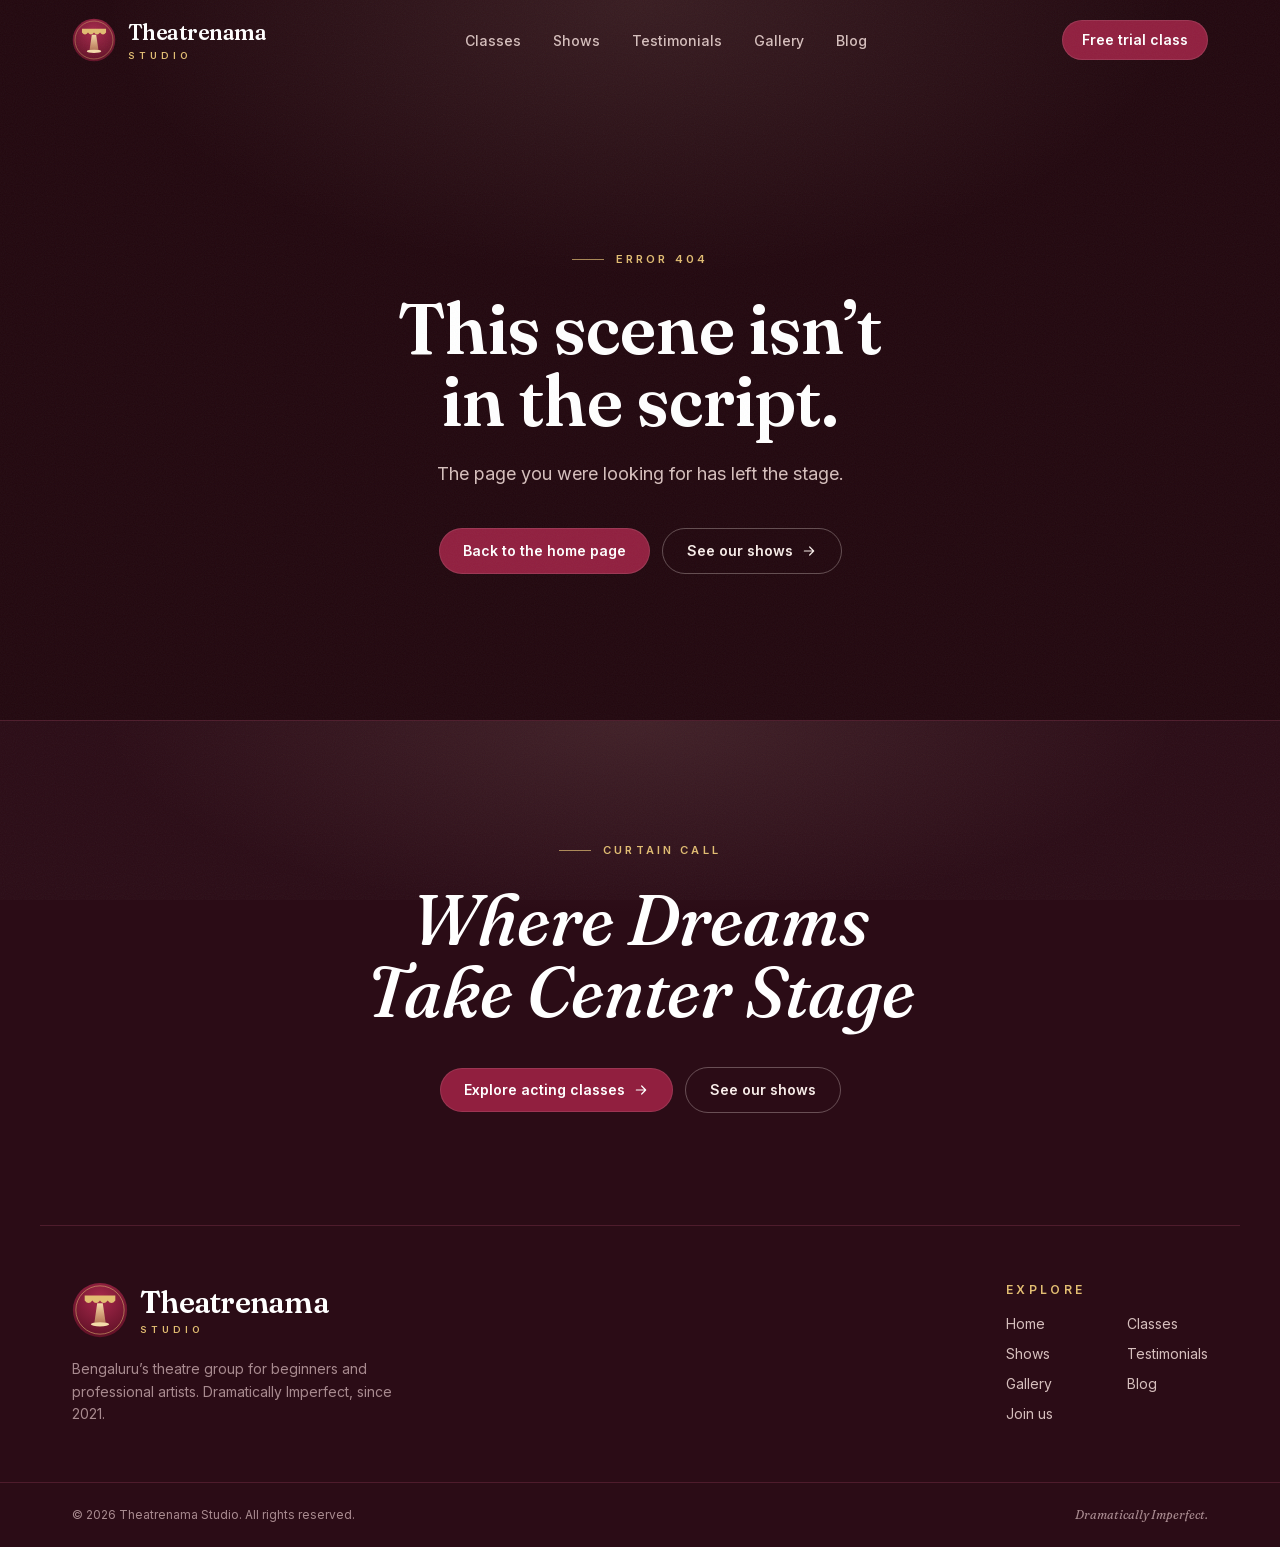
==== commit 33131eb9: "Deploy 2026-10-14 13:41 UTC Built from the microSaas monorepo (apps/theatrenamastudio).  Co-Authored" ====
--- a/404/index.html
+++ b/404/index.html
@@ -1 +1 @@
-<!DOCTYPE html><html lang="en-IN" class="__variable_3ef085 __variable_d8ebd1 __variable_57bfc7"><head><meta charSet="utf-8"/><meta name="viewport" content="width=device-width, initial-scale=1"/><link rel="preload" as="image" href="/icons/mark-4b1d063b.svg"/><link rel="stylesheet" href="/_next/static/css/e958e77928044bc6.css" data-precedence="next"/><link rel="preload" as="script" fetchPriority="low" href="/_next/static/chunks/webpack-bf4ab1a71f17e4b8.js"/><script src="/_next/static/chunks/5b8f0dd8-e7ec6d33186a94db.js" async=""></script><script src="/_next/static/chunks/749-aa29c64bf0659a27.js" async=""></script><script src="/_next/static/chunks/main-app-c1b3ed4e00259830.js" async=""></script><script src="/_next/static/chunks/411-e05764ad5c6e83b8.js" async=""></script><script src="/_next/static/chunks/app/page-9fa81476d868cb4b.js" async=""></script><script src="/_next/static/chunks/app/layout-028dc6a3a0d33d65.js" async=""></script><meta name="robots" content="noindex"/><meta name="theme-color" content="#22080f"/><meta name="color-scheme" content="dark"/><title>Theatrenama Studios — Theatre Group &amp; Acting Classes in Bangalore</title><meta name="description" content="Theatrenama is a theatre group in Bangalore for beginners and professional artists. Theatre and acting classes in Koramangala with experienced theatre instructors — free trial class every Saturday &amp; Sunday."/><meta name="application-name" content="Theatrenama Studios"/><meta name="keywords" content="theatre group in Bangalore,acting classes in Bangalore,acting classes Koramangala,theatre workshop Bangalore,Hindi theatre Bangalore,weekend acting classes Bangalore,free trial acting class,Theatrenama"/><meta name="format-detection" content="telephone=no"/><meta property="og:title" content="Theatrenama Studios — Theatre group &amp; acting classes in Bengaluru"/><meta property="og:description" content="Theatrenama is a theatre group in Bangalore for beginners and professional artists. Theatre and acting classes in Koramangala with experienced theatre instructors — free trial class every Saturday &amp; Sunday."/><meta property="og:site_name" content="Theatrenama Studios"/><meta property="og:locale" content="en_IN"/><meta property="og:image" content="https://theatrenamastudio.com/icons/og-b6ef0c67.png"/><meta property="og:image:width" content="1200"/><meta property="og:image:height" content="630"/><meta property="og:image:alt" content="Theatrenama Studios — Dramatically Imperfect"/><meta property="og:type" content="website"/><meta name="twitter:card" content="summary_large_image"/><meta name="twitter:title" content="Theatrenama Studios — Theatre group &amp; acting classes in Bengaluru"/><meta name="twitter:description" content="Theatrenama is a theatre group in Bangalore for beginners and professional artists. Theatre and acting classes in Koramangala with experienced theatre instructors — free trial class every Saturday &amp; Sunday."/><meta name="twitter:image" content="https://theatrenamastudio.com/icons/og-b6ef0c67.png"/><meta name="twitter:image:width" content="1200"/><meta name="twitter:image:height" content="630"/><meta name="twitter:image:alt" content="Theatrenama Studios — Dramatically Imperfect"/><link rel="icon" href="/icons/mark-4b1d063b.svg" type="image/svg+xml"/><link rel="icon" href="/icons/favicon-e4a81125.ico" sizes="16x16 32x32 48x48"/><link rel="icon" href="/icons/favicon-32-2e01f9f1.png" sizes="32x32" type="image/png"/><link rel="icon" href="/icons/favicon-192-a8332206.png" sizes="192x192" type="image/png"/><link rel="apple-touch-icon" href="/icons/apple-touch-icon-4c5cb2af.png" sizes="180x180"/><script src="/_next/static/chunks/polyfills-42372ed130431b0a.js" noModule=""></script></head><body class="grain min-h-screen"><a href="#main" class="sr-only z-[80] rounded-full bg-burgundy px-5 py-3 text-sm font-semibold text-white focus:not-sr-only focus:fixed focus:left-4 focus:top-4">Skip to content</a><header class="fixed inset-x-0 top-0 z-40 border-b transition-[background-color,border-color,backdrop-filter] duration-300 border-transparent"><div class="shell flex h-16 items-center justify-between gap-4 lg:h-20"><a class="-ml-1 rounded-lg p-1" aria-label="Theatrenama Studios — home" href="/"><span class="flex items-center gap-3"><img src="/icons/mark-4b1d063b.svg" alt="" width="64" height="64" class="h-10 w-10 lg:h-11 lg:w-11"/><span class="flex flex-col leading-none"><span class="font-display font-semibold tracking-tight text-white text-xl lg:text-[1.35rem]">Theatrenama</span><span class="mt-1 text-[0.6rem] font-semibold uppercase tracking-[0.42em] text-brass">Studios</span></span></span></a><nav aria-label="Main" class="hidden lg:block"><ul class="flex items-center gap-1"><li><a class="relative rounded-full px-3.5 py-2 text-sm font-medium transition-colors text-cream-dim hover:text-white" href="/acting-classes-bengaluru/">Classes</a></li><li><a class="relative rounded-full px-3.5 py-2 text-sm font-medium transition-colors text-cream-dim hover:text-white" href="/our-shows/">Shows</a></li><li><a class="relative rounded-full px-3.5 py-2 text-sm font-medium transition-colors text-cream-dim hover:text-white" href="/testimonials/">Testimonials</a></li><li><a class="relative rounded-full px-3.5 py-2 text-sm font-medium transition-colors text-cream-dim hover:text-white" href="/gallery/">Gallery</a></li><li><a class="relative rounded-full px-3.5 py-2 text-sm font-medium transition-colors text-cream-dim hover:text-white" href="/blog/">Blog</a></li></ul></nav><div class="flex items-center gap-2"><a class="btn-primary hidden !px-5 !py-2.5 sm:inline-flex" href="/acting-classes-bengaluru/#trial">Free trial class</a><button type="button" aria-expanded="false" aria-controls="curtain-menu" aria-label="Open menu" class="grid h-11 w-11 place-items-center rounded-full border border-cream/20 text-cream transition hover:border-cream/60 lg:hidden"><svg viewBox="0 0 24 24" class="h-5 w-5" fill="none" stroke="currentColor" stroke-width="1.8" stroke-linecap="round" stroke-linejoin="round" aria-hidden="true"><path d="M4 7h16 M4 12h16 M4 17h10"></path></svg></button></div></div></header><div id="curtain-menu" class="fixed inset-0 z-30 lg:hidden invisible delay-500" aria-hidden="true"><div class="absolute inset-y-0 w-1/2 bg-[repeating-linear-gradient(90deg,#4a0b1d_0_14px,#6e1430_14px_30px,#4a0b1d_30px_44px)] transition-transform duration-500 ease-[cubic-bezier(.7,0,.2,1)] left-0 shadow-[inset_-30px_0_60px_rgba(20,3,8,0.6)] -translate-x-full"></div><div class="absolute inset-y-0 w-1/2 bg-[repeating-linear-gradient(90deg,#4a0b1d_0_14px,#6e1430_14px_30px,#4a0b1d_30px_44px)] transition-transform duration-500 ease-[cubic-bezier(.7,0,.2,1)] right-0 shadow-[inset_30px_0_60px_rgba(20,3,8,0.6)] translate-x-full"></div><div class="absolute inset-0 bg-gradient-to-b from-wine/70 via-wine/25 to-wine/80"></div><nav aria-label="Mobile" class="relative flex h-full flex-col items-center justify-center gap-1 px-6 pt-16 text-center transition-opacity duration-300 opacity-0"><a tabindex="-1" class="font-display text-3xl leading-snug transition hover:text-brass-light text-white/90" href="/">Home</a><a tabindex="-1" class="font-display text-3xl leading-snug transition hover:text-brass-light text-white/90" href="/acting-classes-bengaluru/">Classes</a><a tabindex="-1" class="font-display text-3xl leading-snug transition hover:text-brass-light text-white/90" href="/our-shows/">Shows</a><a tabindex="-1" class="font-display text-3xl leading-snug transition hover:text-brass-light text-white/90" href="/testimonials/">Testimonials</a><a tabindex="-1" class="font-display text-3xl leading-snug transition hover:text-brass-light text-white/90" href="/gallery/">Gallery</a><a tabindex="-1" class="font-display text-3xl leading-snug transition hover:text-brass-light text-white/90" href="/blog/">Blog</a><a tabindex="-1" class="font-display text-3xl leading-snug transition hover:text-brass-light text-white/90" href="/join-us/">Join us</a><a tabindex="-1" class="mt-8 inline-flex items-center gap-2 rounded-full bg-cream px-6 py-3 text-sm font-semibold text-burgundy-deep" href="/acting-classes-bengaluru/#trial">Free trial class<svg viewBox="0 0 24 24" class="h-4 w-4" fill="none" stroke="currentColor" stroke-width="1.8" stroke-linecap="round" stroke-linejoin="round" aria-hidden="true"><path d="M5 12h14 M13 6l6 6-6 6"></path></svg></a></nav></div><main id="main"><section class="spotlight flex min-h-[80vh] items-center pt-24"><div class="shell text-center"><p class="kicker justify-center">Error 404</p><h1 class="mx-auto mt-6 max-w-3xl font-display text-5xl font-semibold leading-tight text-white text-balance sm:text-7xl">This scene isn’t in the script.</h1><p class="mx-auto mt-6 max-w-md text-lg text-cream-dim">The page you were looking for has left the stage.</p><div class="mt-10 flex flex-wrap justify-center gap-3"><a class="btn-primary" href="/">Back to the home page</a><a class="btn-ghost" href="/our-shows/">See our shows<svg viewBox="0 0 24 24" class="h-4 w-4" fill="none" stroke="currentColor" stroke-width="1.8" stroke-linecap="round" stroke-linejoin="round" aria-hidden="true"><path d="M5 12h14 M13 6l6 6-6 6"></path></svg></a></div></div></section></main><footer class="relative overflow-hidden border-t border-wine-line bg-wine-2"><div class="spotlight"><div class="shell py-20 text-center sm:py-28"><p class="kicker justify-center">Curtain call</p><p class="mx-auto mt-6 max-w-4xl font-display text-[2.6rem] font-medium italic leading-[1.05] text-white text-balance sm:text-6xl lg:text-7xl">Where Dreams Take Center Stage</p><div class="mt-10 flex flex-wrap items-center justify-center gap-3"><a class="btn-primary" href="/acting-classes-bengaluru/">Explore acting classes<svg viewBox="0 0 24 24" class="h-4 w-4" fill="none" stroke="currentColor" stroke-width="1.8" stroke-linecap="round" stroke-linejoin="round" aria-hidden="true"><path d="M5 12h14 M13 6l6 6-6 6"></path></svg></a><a class="btn-ghost" href="/our-shows/">See our shows</a></div></div></div><div class="shell flex flex-col gap-10 border-t border-wine-line py-14 sm:flex-row sm:items-start sm:justify-between"><div><span class="flex items-center gap-3"><img src="/icons/mark-4b1d063b.svg" alt="" width="64" height="64" class="h-14 w-14"/><span class="flex flex-col leading-none"><span class="font-display font-semibold tracking-tight text-white text-3xl">Theatrenama</span><span class="mt-1 text-[0.6rem] font-semibold uppercase tracking-[0.42em] text-brass">Studios</span></span></span><p class="mt-5 max-w-xs text-sm leading-relaxed text-cream-mut">Bengaluru’s theatre group for beginners and professional artists. <!-- -->Dramatically Imperfect<!-- -->, since <!-- -->2021<!-- -->.</p></div><nav aria-label="Footer"><h2 class="text-xs font-semibold uppercase tracking-kicker text-brass">Explore</h2><ul class="mt-4 grid grid-cols-2 gap-x-10 gap-y-2.5 text-sm"><li><a class="text-cream-dim hover:text-white" href="/">Home</a></li><li><a class="text-cream-dim hover:text-white" href="/acting-classes-bengaluru/">Classes</a></li><li><a class="text-cream-dim hover:text-white" href="/our-shows/">Shows</a></li><li><a class="text-cream-dim hover:text-white" href="/testimonials/">Testimonials</a></li><li><a class="text-cream-dim hover:text-white" href="/gallery/">Gallery</a></li><li><a class="text-cream-dim hover:text-white" href="/blog/">Blog</a></li><li><a class="text-cream-dim hover:text-white" href="/join-us/">Join us</a></li></ul></nav></div><div class="border-t border-wine-line"><div class="shell flex flex-col gap-2 py-6 text-xs text-cream-mut sm:flex-row sm:items-center sm:justify-between"><p>© <!-- -->2026<!-- --> <!-- -->Theatrenama Studios<!-- -->. All rights reserved.</p><p class="font-display italic">Dramatically Imperfect<!-- -->.</p></div></div></footer><script type="application/ld+json">{"@context":"https://schema.org","@type":"PerformingGroup","@id":"https://theatrenamastudio.com/#group","name":"Theatrenama","alternateName":["Theatrenama Studios","Theatrenama Drama Society","TheatreNama"],"url":"https://theatrenamastudio.com/","logo":"https://theatrenamastudio.com/icons/logo-512-10d684f7.png","image":"https://theatrenamastudio.com/icons/og-b6ef0c67.png","slogan":"Dramatically Imperfect","description":"Theatrenama is a theatre group in Bangalore for beginners and professional artists. Theatre and acting classes in Koramangala with experienced theatre instructors — free trial class every Saturday & Sunday.","foundingDate":"2021"}</script><script type="application/ld+json">{"@context":"https://schema.org","@type":"WebSite","@id":"https://theatrenamastudio.com/#website","name":"Theatrenama Studios","url":"https://theatrenamastudio.com/","inLanguage":"en-IN","publisher":{"@id":"https://theatrenamastudio.com/#group"}}</script><script src="/_next/static/chunks/webpack-bf4ab1a71f17e4b8.js" async=""></script><script>(self.__next_f=self.__next_f||[]).push([0]);self.__next_f.push([2,null])</script><script>self.__next_f.push([1,"1:HL[\"/_next/static/css/e958e77928044bc6.css\",\"style\"]\n"])</script><script>self.__next_f.push([1,"2:I[6608,[],\"\"]\n4:I[5411,[\"411\",\"static/chunks/411-e05764ad5c6e83b8.js\",\"931\",\"static/chunks/app/page-9fa81476d868cb4b.js\"],\"\"]\n5:I[2728,[],\"\"]\n6:I[9836,[],\"\"]\n7:I[6638,[\"411\",\"static/chunks/411-e05764ad5c6e83b8.js\",\"185\",\"static/chunks/app/layout-028dc6a3a0d33d65.js\"],\"Header\"]\n9:I[8907,[],\"\"]\na:[]\n"])</script><script>self.__next_f.push([1,"0:[\"$\",\"$L2\",null,{\"buildId\":\"5GiZB0yTpVA-lXiEMbGuq\",\"assetPrefix\":\"\",\"urlParts\":[\"\",\"_not-found\",\"\"],\"initialTree\":[\"\",{\"children\":[\"/_not-found\",{\"children\":[\"__PAGE__\",{}]}]},\"$undefined\",\"$undefined\",true],\"initialSeedData\":[\"\",{\"children\":[\"/_not-found\",{\"children\":[\"__PAGE__\",{},[[\"$L3\",[\"$\",\"section\",null,{\"className\":\"spotlight flex min-h-[80vh] items-center pt-24\",\"children\":[\"$\",\"div\",null,{\"className\":\"shell text-center\",\"children\":[[\"$\",\"p\",null,{\"className\":\"kicker justify-center\",\"children\":\"Error 404\"}],[\"$\",\"h1\",null,{\"className\":\"mx-auto mt-6 max-w-3xl font-display text-5xl font-semibold leading-tight text-white text-balance sm:text-7xl\",\"children\":\"This scene isn’t in the script.\"}],[\"$\",\"p\",null,{\"className\":\"mx-auto mt-6 max-w-md text-lg text-cream-dim\",\"children\":\"The page you were looking for has left the stage.\"}],[\"$\",\"div\",null,{\"className\":\"mt-10 flex flex-wrap justify-center gap-3\",\"children\":[[\"$\",\"$L4\",null,{\"href\":\"/\",\"className\":\"btn-primary\",\"children\":\"Back to the home page\"}],[\"$\",\"$L4\",null,{\"href\":\"/our-shows/\",\"className\":\"btn-ghost\",\"children\":[\"See our shows\",[\"$\",\"svg\",null,{\"viewBox\":\"0 0 24 24\",\"className\":\"h-4 w-4\",\"fill\":\"none\",\"stroke\":\"currentColor\",\"strokeWidth\":1.8,\"strokeLinecap\":\"round\",\"strokeLinejoin\":\"round\",\"aria-hidden\":true,\"children\":[\"$\",\"path\",null,{\"d\":\"M5 12h14 M13 6l6 6-6 6\"}]}]]}]]}]]}]}],null],null],null]},[null,[\"$\",\"$L5\",null,{\"parallelRouterKey\":\"children\",\"segmentPath\":[\"children\",\"/_not-found\",\"children\"],\"error\":\"$undefined\",\"errorStyles\":\"$undefined\",\"errorScripts\":\"$undefined\",\"template\":[\"$\",\"$L6\",null,{}],\"templateStyles\":\"$undefined\",\"templateScripts\":\"$undefined\",\"notFound\":\"$undefined\",\"notFoundStyles\":\"$undefined\"}]],null]},[[[[\"$\",\"link\",\"0\",{\"rel\":\"stylesheet\",\"href\":\"/_next/static/css/e958e77928044bc6.css\",\"precedence\":\"next\",\"crossOrigin\":\"$undefined\"}]],[\"$\",\"html\",null,{\"lang\":\"en-IN\",\"className\":\"__variable_3ef085 __variable_d8ebd1 __variable_57bfc7\",\"children\":[\"$\",\"body\",null,{\"className\":\"grain min-h-screen\",\"children\":[[\"$\",\"a\",null,{\"href\":\"#main\",\"className\":\"sr-only z-[80] rounded-full bg-burgundy px-5 py-3 text-sm font-semibold text-white focus:not-sr-only focus:fixed focus:left-4 focus:top-4\",\"children\":\"Skip to content\"}],[\"$\",\"$L7\",null,{}],[\"$\",\"main\",null,{\"id\":\"main\",\"children\":[\"$\",\"$L5\",null,{\"parallelRouterKey\":\"children\",\"segmentPath\":[\"children\"],\"error\":\"$undefined\",\"errorStyles\":\"$undefined\",\"errorScripts\":\"$undefined\",\"template\":[\"$\",\"$L6\",null,{}],\"templateStyles\":\"$undefined\",\"templateScripts\":\"$undefined\",\"notFound\":[\"$\",\"section\",null,{\"className\":\"spotlight flex min-h-[80vh] items-center pt-24\",\"children\":[\"$\",\"div\",null,{\"className\":\"shell text-center\",\"children\":[[\"$\",\"p\",null,{\"className\":\"kicker justify-center\",\"children\":\"Error 404\"}],[\"$\",\"h1\",null,{\"className\":\"mx-auto mt-6 max-w-3xl font-display text-5xl font-semibold leading-tight text-white text-balance sm:text-7xl\",\"children\":\"This scene isn’t in the script.\"}],[\"$\",\"p\",null,{\"className\":\"mx-auto mt-6 max-w-md text-lg text-cream-dim\",\"children\":\"The page you were looking for has left the stage.\"}],[\"$\",\"div\",null,{\"className\":\"mt-10 flex flex-wrap justify-center gap-3\",\"children\":[[\"$\",\"$L4\",null,{\"href\":\"/\",\"className\":\"btn-primary\",\"children\":\"Back to the home page\"}],[\"$\",\"$L4\",null,{\"href\":\"/our-shows/\",\"className\":\"btn-ghost\",\"children\":[\"See our shows\",[\"$\",\"svg\",null,{\"viewBox\":\"0 0 24 24\",\"className\":\"h-4 w-4\",\"fill\":\"none\",\"stroke\":\"currentColor\",\"strokeWidth\":1.8,\"strokeLinecap\":\"round\",\"strokeLinejoin\":\"round\",\"aria-hidden\":true,\"children\":[\"$\",\"path\",null,{\"d\":\"M5 12h14 M13 6l6 6-6 6\"}]}]]}]]}]]}]}],\"notFoundStyles\":[]}]}],[\"$\",\"footer\",null,{\"className\":\"relative overflow-hidden border-t border-wine-line bg-wine-2\",\"children\":[[\"$\",\"div\",null,{\"className\":\"spotlight\",\"children\":[\"$\",\"div\",null,{\"className\":\"shell py-20 text-center sm:py-28\",\"children\":[[\"$\",\"p\",null,{\"className\":\"kicker justify-center\",\"children\":\"Curtain call\"}],[\"$\",\"p\",null,{\"className\":\"mx-auto mt-6 max-w-4xl font-display text-[2.6rem] font-medium italic leading-[1.05] text-white text-balance sm:text-6xl lg:text-7xl\",\"children\":\"Where Dreams Take Center Stage\"}],[\"$\",\"div\",null,{\"className\":\"mt-10 flex flex-wrap items-center justify-center gap-3\",\"children\":[[\"$\",\"$L4\",null,{\"href\":\"/acting-classes-bengaluru/\",\"className\":\"btn-primary\",\"children\":[\"Explore acting classes\",[\"$\",\"svg\",null,{\"viewBox\":\"0 0 24 24\",\"className\":\"h-4 w-4\",\"fill\":\"none\",\"stroke\":\"currentColor\",\"strokeWidth\":1.8,\"strokeLinecap\":\"round\",\"strokeLinejoin\":\"round\",\"aria-hidden\":true,\"children\":[\"$\",\"path\",null,{\"d\":\"M5 12h14 M13 6l6 6-6 6\"}]}]]}],[\"$\",\"$L4\",null,{\"href\":\"/our-shows/\",\"className\":\"btn-ghost\",\"children\":\"See our shows\"}]]}]]}]}],[\"$\",\"div\",null,{\"className\":\"shell flex flex-col gap-10 border-t border-wine-line py-14 sm:flex-row sm:items-start sm:justify-between\",\"children\":[[\"$\",\"div\",null,{\"children\":[[\"$\",\"span\",null,{\"className\":\"flex items-center gap-3\",\"children\":[[\"$\",\"img\",null,{\"src\":\"/icons/mark-4b1d063b.svg\",\"alt\":\"\",\"width\":64,\"height\":64,\"className\":\"h-14 w-14\"}],[\"$\",\"span\",null,{\"className\":\"flex flex-col leading-none\",\"children\":[[\"$\",\"span\",null,{\"className\":\"font-display font-semibold tracking-tight text-white text-3xl\",\"children\":\"Theatrenama\"}],[\"$\",\"span\",null,{\"className\":\"mt-1 text-[0.6rem] font-semibold uppercase tracking-[0.42em] text-brass\",\"children\":\"Studios\"}]]}]]}],[\"$\",\"p\",null,{\"className\":\"mt-5 max-w-xs text-sm leading-relaxed text-cream-mut\",\"children\":[\"Bengaluru’s theatre group for beginners and professional artists. \",\"Dramatically Imperfect\",\", since \",\"2021\",\".\"]}]]}],[\"$\",\"nav\",null,{\"aria-label\":\"Footer\",\"children\":[[\"$\",\"h2\",null,{\"className\":\"text-xs font-semibold uppercase tracking-kicker text-brass\",\"children\":\"Explore\"}],[\"$\",\"ul\",null,{\"className\":\"mt-4 grid grid-cols-2 gap-x-10 gap-y-2.5 text-sm\",\"children\":[[\"$\",\"li\",\"/\",{\"children\":[\"$\",\"$L4\",null,{\"href\":\"/\",\"className\":\"text-cream-dim hover:text-white\",\"children\":\"Home\"}]}],[\"$\",\"li\",\"/acting-classes-bengaluru/\",{\"children\":[\"$\",\"$L4\",null,{\"href\":\"/acting-classes-bengaluru/\",\"className\":\"text-cream-dim hover:text-white\",\"children\":\"Classes\"}]}],[\"$\",\"li\",\"/our-shows/\",{\"children\":[\"$\",\"$L4\",null,{\"href\":\"/our-shows/\",\"className\":\"text-cream-dim hover:text-white\",\"children\":\"Shows\"}]}],[\"$\",\"li\",\"/testimonials/\",{\"children\":[\"$\",\"$L4\",null,{\"href\":\"/testimonials/\",\"className\":\"text-cream-dim hover:text-white\",\"children\":\"Testimonials\"}]}],[\"$\",\"li\",\"/gallery/\",{\"children\":[\"$\",\"$L4\",null,{\"href\":\"/gallery/\",\"className\":\"text-cream-dim hover:text-white\",\"children\":\"Gallery\"}]}],[\"$\",\"li\",\"/blog/\",{\"children\":[\"$\",\"$L4\",null,{\"href\":\"/blog/\",\"className\":\"text-cream-dim hover:text-white\",\"children\":\"Blog\"}]}],[\"$\",\"li\",\"/join-us/\",{\"children\":[\"$\",\"$L4\",null,{\"href\":\"/join-us/\",\"className\":\"text-cream-dim hover:text-white\",\"children\":\"Join us\"}]}]]}]]}]]}],[\"$\",\"div\",null,{\"className\":\"border-t border-wine-line\",\"children\":[\"$\",\"div\",null,{\"className\":\"shell flex flex-col gap-2 py-6 text-xs text-cream-mut sm:flex-row sm:items-center sm:justify-between\",\"children\":[[\"$\",\"p\",null,{\"children\":[\"© \",2026,\" \",\"Theatrenama Studios\",\". All rights reserved.\"]}],[\"$\",\"p\",null,{\"className\":\"font-display italic\",\"children\":[\"Dramatically Imperfect\",\".\"]}]]}]}]]}],[\"$\",\"script\",null,{\"type\":\"application/ld+json\",\"dangerouslySetInnerHTML\":{\"__html\":\"{\\\"@context\\\":\\\"https://schema.org\\\",\\\"@type\\\":\\\"PerformingGroup\\\",\\\"@id\\\":\\\"https://theatrenamastudio.com/#group\\\",\\\"name\\\":\\\"Theatrenama\\\",\\\"alternateName\\\":[\\\"Theatrenama Studios\\\",\\\"Theatrenama Drama Society\\\",\\\"TheatreNama\\\"],\\\"url\\\":\\\"https://theatrenamastudio.com/\\\",\\\"logo\\\":\\\"https://theatrenamastudio.com/icons/logo-512-10d684f7.png\\\",\\\"image\\\":\\\"https://theatrenamastudio.com/icons/og-b6ef0c67.png\\\",\\\"slogan\\\":\\\"Dramatically Imperfect\\\",\\\"description\\\":\\\"Theatrenama is a theatre group in Bangalore for beginners and professional artists. Theatre and acting classes in Koramangala with experienced theatre instructors — free trial class every Saturday \u0026 Sunday.\\\",\\\"foundingDate\\\":\\\"2021\\\"}\"}}],[\"$\",\"script\",null,{\"type\":\"application/ld+json\",\"dangerouslySetInnerHTML\":{\"__html\":\"{\\\"@context\\\":\\\"https://schema.org\\\",\\\"@type\\\":\\\"WebSite\\\",\\\"@id\\\":\\\"https://theatrenamastudio.com/#website\\\",\\\"name\\\":\\\"Theatrenama Studios\\\",\\\"url\\\":\\\"https://theatrenamastudio.com/\\\",\\\"inLanguage\\\":\\\"en-IN\\\",\\\"publisher\\\":{\\\"@id\\\":\\\"https://theatrenamastudio.com/#group\\\"}}\"}}]]}]}]],null],null],\"couldBeIntercepted\":false,\"initialHead\":[[\"$\",\"meta\",null,{\"name\":\"robots\",\"content\":\"noindex\"}],\"$L8\"],\"globalErrorComponent\":\"$9\",\"missingSlots\":\"$Wa\"}]\n"])</script><script>self.__next_f.push([1,"8:[[\"$\",\"meta\",\"0\",{\"name\":\"viewport\",\"content\":\"width=device-width, initial-scale=1\"}],[\"$\",\"meta\",\"1\",{\"name\":\"theme-color\",\"content\":\"#22080f\"}],[\"$\",\"meta\",\"2\",{\"name\":\"color-scheme\",\"content\":\"dark\"}],[\"$\",\"meta\",\"3\",{\"charSet\":\"utf-8\"}],[\"$\",\"title\",\"4\",{\"children\":\"Theatrenama Studios — Theatre Group \u0026 Acting Classes in Bangalore\"}],[\"$\",\"meta\",\"5\",{\"name\":\"description\",\"content\":\"Theatrenama is a theatre group in Bangalore for beginners and professional artists. Theatre and acting classes in Koramangala with experienced theatre instructors — free trial class every Saturday \u0026 Sunday.\"}],[\"$\",\"meta\",\"6\",{\"name\":\"application-name\",\"content\":\"Theatrenama Studios\"}],[\"$\",\"meta\",\"7\",{\"name\":\"keywords\",\"content\":\"theatre group in Bangalore,acting classes in Bangalore,acting classes Koramangala,theatre workshop Bangalore,Hindi theatre Bangalore,weekend acting classes Bangalore,free trial acting class,Theatrenama\"}],[\"$\",\"meta\",\"8\",{\"name\":\"format-detection\",\"content\":\"telephone=no\"}],[\"$\",\"meta\",\"9\",{\"property\":\"og:title\",\"content\":\"Theatrenama Studios — Theatre group \u0026 acting classes in Bengaluru\"}],[\"$\",\"meta\",\"10\",{\"property\":\"og:description\",\"content\":\"Theatrenama is a theatre group in Bangalore for beginners and professional artists. Theatre and acting classes in Koramangala with experienced theatre instructors — free trial class every Saturday \u0026 Sunday.\"}],[\"$\",\"meta\",\"11\",{\"property\":\"og:site_name\",\"content\":\"Theatrenama Studios\"}],[\"$\",\"meta\",\"12\",{\"property\":\"og:locale\",\"content\":\"en_IN\"}],[\"$\",\"meta\",\"13\",{\"property\":\"og:image\",\"content\":\"https://theatrenamastudio.com/icons/og-b6ef0c67.png\"}],[\"$\",\"meta\",\"14\",{\"property\":\"og:image:width\",\"content\":\"1200\"}],[\"$\",\"meta\",\"15\",{\"property\":\"og:image:height\",\"content\":\"630\"}],[\"$\",\"meta\",\"16\",{\"property\":\"og:image:alt\",\"content\":\"Theatrenama Studios — Dramatically Imperfect\"}],[\"$\",\"meta\",\"17\",{\"property\":\"og:type\",\"content\":\"website\"}],[\"$\",\"meta\",\"18\",{\"name\":\"twitter:card\",\"content\":\"summary_large_image\"}],[\"$\",\"meta\",\"19\",{\"name\":\"twitter:title\",\"content\":\"Theatrenama Studios — Theatre group \u0026 acting classes in Bengaluru\"}],[\"$\",\"meta\",\"20\",{\"name\":\"twitter:description\",\"content\":\"Theatrenama is a theatre group in Bangalore for beginners and professional artists. Theatre and acting classes in Koramangala with experienced theatre instructors — free trial class every Saturday \u0026 Sunday.\"}],[\"$\",\"meta\",\"21\",{\"name\":\"twitter:image\",\"content\":\"https://theatrenamastudio.com/icons/og-b6ef0c67.png\"}],[\"$\",\"meta\",\"22\",{\"name\":\"twitter:image:width\",\"content\":\"1200\"}],[\"$\",\"meta\",\"23\",{\"name\":\"twitter:image:height\",\"content\":\"630\"}],[\"$\",\"meta\",\"24\",{\"name\":\"twitter:image:alt\",\"content\":\"Theatrenama Studios — Dramatically Imperfect\"}],[\"$\",\"link\",\"25\",{\"rel\":\"icon\",\"href\":\"/icons/mark-4b1d063b.svg\",\"type\":\"image/svg+xml\"}],[\"$\",\"link\",\"26\",{\"rel\":\"icon\",\"href\":\"/icons/favicon-e4a81125.ico\",\"sizes\":\"16x16 32x32 48x48\"}],[\"$\",\"link\",\"27\",{\"rel\":\"icon\",\"href\":\"/icons/favicon-32-2e01f9f1.png\",\"sizes\":\"32x32\",\"type\":\"image/png\"}],[\"$\",\"link\",\"28\",{\"rel\":\"icon\",\"href\":\"/icons/favicon-192-a8332206.png\",\"sizes\":\"192x192\",\"type\":\"image/png\"}],[\"$\",\"link\",\"29\",{\"rel\":\"apple-touch-icon\",\"href\":\"/icons/apple-touch-icon-4c5cb2af.png\",\"sizes\":\"180x180\"}]]\n"])</script><script>self.__next_f.push([1,"3:null\n"])</script></body></html>+<!DOCTYPE html><html lang="en-IN" class="__variable_3ef085 __variable_d8ebd1 __variable_57bfc7"><head><meta charSet="utf-8"/><meta name="viewport" content="width=device-width, initial-scale=1"/><link rel="preload" as="image" href="/icons/mark-caf1511f.svg"/><link rel="stylesheet" href="/_next/static/css/e958e77928044bc6.css" data-precedence="next"/><link rel="preload" as="script" fetchPriority="low" href="/_next/static/chunks/webpack-bf4ab1a71f17e4b8.js"/><script src="/_next/static/chunks/5b8f0dd8-e7ec6d33186a94db.js" async=""></script><script src="/_next/static/chunks/749-aa29c64bf0659a27.js" async=""></script><script src="/_next/static/chunks/main-app-c1b3ed4e00259830.js" async=""></script><script src="/_next/static/chunks/411-e05764ad5c6e83b8.js" async=""></script><script src="/_next/static/chunks/app/page-8c31d8b4f23dfad8.js" async=""></script><script src="/_next/static/chunks/app/layout-83fbda579af59d63.js" async=""></script><meta name="robots" content="noindex"/><meta name="theme-color" content="#22080f"/><meta name="color-scheme" content="dark"/><title>Theatrenama Studio — Theatre Group &amp; Acting Classes in Bangalore</title><meta name="description" content="Theatrenama is a theatre group in Bangalore for beginners and professional artists. Theatre and acting classes in Koramangala with experienced theatre instructors — free trial class every Saturday &amp; Sunday."/><meta name="application-name" content="Theatrenama Studio"/><meta name="keywords" content="theatre group in Bangalore,acting classes in Bangalore,acting classes Koramangala,theatre workshop Bangalore,Hindi theatre Bangalore,weekend acting classes Bangalore,free trial acting class,Theatrenama"/><meta name="format-detection" content="telephone=no"/><meta property="og:title" content="Theatrenama Studio — Theatre group &amp; acting classes in Bengaluru"/><meta property="og:description" content="Theatrenama is a theatre group in Bangalore for beginners and professional artists. Theatre and acting classes in Koramangala with experienced theatre instructors — free trial class every Saturday &amp; Sunday."/><meta property="og:site_name" content="Theatrenama Studio"/><meta property="og:locale" content="en_IN"/><meta property="og:image" content="https://theatrenamastudio.com/icons/og-cbc54ce6.png"/><meta property="og:image:width" content="1200"/><meta property="og:image:height" content="630"/><meta property="og:image:alt" content="Theatrenama Studio — Dramatically Imperfect"/><meta property="og:type" content="website"/><meta name="twitter:card" content="summary_large_image"/><meta name="twitter:title" content="Theatrenama Studio — Theatre group &amp; acting classes in Bengaluru"/><meta name="twitter:description" content="Theatrenama is a theatre group in Bangalore for beginners and professional artists. Theatre and acting classes in Koramangala with experienced theatre instructors — free trial class every Saturday &amp; Sunday."/><meta name="twitter:image" content="https://theatrenamastudio.com/icons/og-cbc54ce6.png"/><meta name="twitter:image:width" content="1200"/><meta name="twitter:image:height" content="630"/><meta name="twitter:image:alt" content="Theatrenama Studio — Dramatically Imperfect"/><link rel="icon" href="/icons/mark-caf1511f.svg" type="image/svg+xml"/><link rel="icon" href="/icons/favicon-e4a81125.ico" sizes="16x16 32x32 48x48"/><link rel="icon" href="/icons/favicon-32-2e01f9f1.png" sizes="32x32" type="image/png"/><link rel="icon" href="/icons/favicon-192-a8332206.png" sizes="192x192" type="image/png"/><link rel="apple-touch-icon" href="/icons/apple-touch-icon-4c5cb2af.png" sizes="180x180"/><script src="/_next/static/chunks/polyfills-42372ed130431b0a.js" noModule=""></script></head><body class="grain min-h-screen"><a href="#main" class="sr-only z-[80] rounded-full bg-burgundy px-5 py-3 text-sm font-semibold text-white focus:not-sr-only focus:fixed focus:left-4 focus:top-4">Skip to content</a><header class="fixed inset-x-0 top-0 z-40 border-b transition-[background-color,border-color,backdrop-filter] duration-300 border-transparent"><div class="shell flex h-16 items-center justify-between gap-4 lg:h-20"><a class="-ml-1 rounded-lg p-1" aria-label="Theatrenama Studio — home" href="/"><span class="flex items-center gap-3"><img src="/icons/mark-caf1511f.svg" alt="" width="64" height="64" class="h-10 w-10 lg:h-11 lg:w-11"/><span class="flex flex-col leading-none"><span class="font-display font-semibold tracking-tight text-white text-xl lg:text-[1.35rem]">Theatrenama</span><span class="mt-1 text-[0.6rem] font-semibold uppercase tracking-[0.42em] text-brass">Studio</span></span></span></a><nav aria-label="Main" class="hidden lg:block"><ul class="flex items-center gap-1"><li><a class="relative rounded-full px-3.5 py-2 text-sm font-medium transition-colors text-cream-dim hover:text-white" href="/acting-classes-bengaluru/">Classes</a></li><li><a class="relative rounded-full px-3.5 py-2 text-sm font-medium transition-colors text-cream-dim hover:text-white" href="/our-shows/">Shows</a></li><li><a class="relative rounded-full px-3.5 py-2 text-sm font-medium transition-colors text-cream-dim hover:text-white" href="/testimonials/">Testimonials</a></li><li><a class="relative rounded-full px-3.5 py-2 text-sm font-medium transition-colors text-cream-dim hover:text-white" href="/gallery/">Gallery</a></li><li><a class="relative rounded-full px-3.5 py-2 text-sm font-medium transition-colors text-cream-dim hover:text-white" href="/blog/">Blog</a></li></ul></nav><div class="flex items-center gap-2"><a class="btn-primary hidden !px-5 !py-2.5 sm:inline-flex" href="/acting-classes-bengaluru/#trial">Free trial class</a><button type="button" aria-expanded="false" aria-controls="curtain-menu" aria-label="Open menu" class="grid h-11 w-11 place-items-center rounded-full border border-cream/20 text-cream transition hover:border-cream/60 lg:hidden"><svg viewBox="0 0 24 24" class="h-5 w-5" fill="none" stroke="currentColor" stroke-width="1.8" stroke-linecap="round" stroke-linejoin="round" aria-hidden="true"><path d="M4 7h16 M4 12h16 M4 17h10"></path></svg></button></div></div></header><div id="curtain-menu" class="fixed inset-0 z-30 lg:hidden invisible delay-500" aria-hidden="true"><div class="absolute inset-y-0 w-1/2 bg-[repeating-linear-gradient(90deg,#4a0b1d_0_14px,#6e1430_14px_30px,#4a0b1d_30px_44px)] transition-transform duration-500 ease-[cubic-bezier(.7,0,.2,1)] left-0 shadow-[inset_-30px_0_60px_rgba(20,3,8,0.6)] -translate-x-full"></div><div class="absolute inset-y-0 w-1/2 bg-[repeating-linear-gradient(90deg,#4a0b1d_0_14px,#6e1430_14px_30px,#4a0b1d_30px_44px)] transition-transform duration-500 ease-[cubic-bezier(.7,0,.2,1)] right-0 shadow-[inset_30px_0_60px_rgba(20,3,8,0.6)] translate-x-full"></div><div class="absolute inset-0 bg-gradient-to-b from-wine/70 via-wine/25 to-wine/80"></div><nav aria-label="Mobile" class="relative flex h-full flex-col items-center justify-center gap-1 px-6 pt-16 text-center transition-opacity duration-300 opacity-0"><a tabindex="-1" class="font-display text-3xl leading-snug transition hover:text-brass-light text-white/90" href="/">Home</a><a tabindex="-1" class="font-display text-3xl leading-snug transition hover:text-brass-light text-white/90" href="/acting-classes-bengaluru/">Classes</a><a tabindex="-1" class="font-display text-3xl leading-snug transition hover:text-brass-light text-white/90" href="/our-shows/">Shows</a><a tabindex="-1" class="font-display text-3xl leading-snug transition hover:text-brass-light text-white/90" href="/testimonials/">Testimonials</a><a tabindex="-1" class="font-display text-3xl leading-snug transition hover:text-brass-light text-white/90" href="/gallery/">Gallery</a><a tabindex="-1" class="font-display text-3xl leading-snug transition hover:text-brass-light text-white/90" href="/blog/">Blog</a><a tabindex="-1" class="font-display text-3xl leading-snug transition hover:text-brass-light text-white/90" href="/join-us/">Join us</a><a tabindex="-1" class="mt-8 inline-flex items-center gap-2 rounded-full bg-cream px-6 py-3 text-sm font-semibold text-burgundy-deep" href="/acting-classes-bengaluru/#trial">Free trial class<svg viewBox="0 0 24 24" class="h-4 w-4" fill="none" stroke="currentColor" stroke-width="1.8" stroke-linecap="round" stroke-linejoin="round" aria-hidden="true"><path d="M5 12h14 M13 6l6 6-6 6"></path></svg></a></nav></div><main id="main"><section class="spotlight flex min-h-[80vh] items-center pt-24"><div class="shell text-center"><p class="kicker justify-center">Error 404</p><h1 class="mx-auto mt-6 max-w-3xl font-display text-5xl font-semibold leading-tight text-white text-balance sm:text-7xl">This scene isn’t in the script.</h1><p class="mx-auto mt-6 max-w-md text-lg text-cream-dim">The page you were looking for has left the stage.</p><div class="mt-10 flex flex-wrap justify-center gap-3"><a class="btn-primary" href="/">Back to the home page</a><a class="btn-ghost" href="/our-shows/">See our shows<svg viewBox="0 0 24 24" class="h-4 w-4" fill="none" stroke="currentColor" stroke-width="1.8" stroke-linecap="round" stroke-linejoin="round" aria-hidden="true"><path d="M5 12h14 M13 6l6 6-6 6"></path></svg></a></div></div></section></main><footer class="relative overflow-hidden border-t border-wine-line bg-wine-2"><div class="spotlight"><div class="shell py-20 text-center sm:py-28"><p class="kicker justify-center">Curtain call</p><p class="mx-auto mt-6 max-w-4xl font-display text-[2.6rem] font-medium italic leading-[1.05] text-white text-balance sm:text-6xl lg:text-7xl">Where Dreams Take Center Stage</p><div class="mt-10 flex flex-wrap items-center justify-center gap-3"><a class="btn-primary" href="/acting-classes-bengaluru/">Explore acting classes<svg viewBox="0 0 24 24" class="h-4 w-4" fill="none" stroke="currentColor" stroke-width="1.8" stroke-linecap="round" stroke-linejoin="round" aria-hidden="true"><path d="M5 12h14 M13 6l6 6-6 6"></path></svg></a><a class="btn-ghost" href="/our-shows/">See our shows</a></div></div></div><div class="shell flex flex-col gap-10 border-t border-wine-line py-14 sm:flex-row sm:items-start sm:justify-between"><div><span class="flex items-center gap-3"><img src="/icons/mark-caf1511f.svg" alt="" width="64" height="64" class="h-14 w-14"/><span class="flex flex-col leading-none"><span class="font-display font-semibold tracking-tight text-white text-3xl">Theatrenama</span><span class="mt-1 text-[0.6rem] font-semibold uppercase tracking-[0.42em] text-brass">Studio</span></span></span><p class="mt-5 max-w-xs text-sm leading-relaxed text-cream-mut">Bengaluru’s theatre group for beginners and professional artists. <!-- -->Dramatically Imperfect<!-- -->, since <!-- -->2021<!-- -->.</p></div><nav aria-label="Footer"><h2 class="text-xs font-semibold uppercase tracking-kicker text-brass">Explore</h2><ul class="mt-4 grid grid-cols-2 gap-x-10 gap-y-2.5 text-sm"><li><a class="text-cream-dim hover:text-white" href="/">Home</a></li><li><a class="text-cream-dim hover:text-white" href="/acting-classes-bengaluru/">Classes</a></li><li><a class="text-cream-dim hover:text-white" href="/our-shows/">Shows</a></li><li><a class="text-cream-dim hover:text-white" href="/testimonials/">Testimonials</a></li><li><a class="text-cream-dim hover:text-white" href="/gallery/">Gallery</a></li><li><a class="text-cream-dim hover:text-white" href="/blog/">Blog</a></li><li><a class="text-cream-dim hover:text-white" href="/join-us/">Join us</a></li></ul></nav></div><div class="border-t border-wine-line"><div class="shell flex flex-col gap-2 py-6 text-xs text-cream-mut sm:flex-row sm:items-center sm:justify-between"><p>© <!-- -->2026<!-- --> <!-- -->Theatrenama Studio<!-- -->. All rights reserved.</p><p class="font-display italic">Dramatically Imperfect<!-- -->.</p></div></div></footer><script type="application/ld+json">{"@context":"https://schema.org","@type":"PerformingGroup","@id":"https://theatrenamastudio.com/#group","name":"Theatrenama","alternateName":["Theatrenama Studio","Theatrenama Drama Society","TheatreNama"],"url":"https://theatrenamastudio.com/","logo":"https://theatrenamastudio.com/icons/logo-512-10d684f7.png","image":"https://theatrenamastudio.com/icons/og-cbc54ce6.png","slogan":"Dramatically Imperfect","description":"Theatrenama is a theatre group in Bangalore for beginners and professional artists. Theatre and acting classes in Koramangala with experienced theatre instructors — free trial class every Saturday & Sunday.","foundingDate":"2021"}</script><script type="application/ld+json">{"@context":"https://schema.org","@type":"WebSite","@id":"https://theatrenamastudio.com/#website","name":"Theatrenama Studio","url":"https://theatrenamastudio.com/","inLanguage":"en-IN","publisher":{"@id":"https://theatrenamastudio.com/#group"}}</script><script src="/_next/static/chunks/webpack-bf4ab1a71f17e4b8.js" async=""></script><script>(self.__next_f=self.__next_f||[]).push([0]);self.__next_f.push([2,null])</script><script>self.__next_f.push([1,"1:HL[\"/_next/static/css/e958e77928044bc6.css\",\"style\"]\n"])</script><script>self.__next_f.push([1,"2:I[6608,[],\"\"]\n4:I[5411,[\"411\",\"static/chunks/411-e05764ad5c6e83b8.js\",\"931\",\"static/chunks/app/page-8c31d8b4f23dfad8.js\"],\"\"]\n5:I[2728,[],\"\"]\n6:I[9836,[],\"\"]\n7:I[6638,[\"411\",\"static/chunks/411-e05764ad5c6e83b8.js\",\"185\",\"static/chunks/app/layout-83fbda579af59d63.js\"],\"Header\"]\n9:I[8907,[],\"\"]\na:[]\n"])</script><script>self.__next_f.push([1,"0:[\"$\",\"$L2\",null,{\"buildId\":\"jY-o-MPhSFYI3vVWWovPZ\",\"assetPrefix\":\"\",\"urlParts\":[\"\",\"_not-found\",\"\"],\"initialTree\":[\"\",{\"children\":[\"/_not-found\",{\"children\":[\"__PAGE__\",{}]}]},\"$undefined\",\"$undefined\",true],\"initialSeedData\":[\"\",{\"children\":[\"/_not-found\",{\"children\":[\"__PAGE__\",{},[[\"$L3\",[\"$\",\"section\",null,{\"className\":\"spotlight flex min-h-[80vh] items-center pt-24\",\"children\":[\"$\",\"div\",null,{\"className\":\"shell text-center\",\"children\":[[\"$\",\"p\",null,{\"className\":\"kicker justify-center\",\"children\":\"Error 404\"}],[\"$\",\"h1\",null,{\"className\":\"mx-auto mt-6 max-w-3xl font-display text-5xl font-semibold leading-tight text-white text-balance sm:text-7xl\",\"children\":\"This scene isn’t in the script.\"}],[\"$\",\"p\",null,{\"className\":\"mx-auto mt-6 max-w-md text-lg text-cream-dim\",\"children\":\"The page you were looking for has left the stage.\"}],[\"$\",\"div\",null,{\"className\":\"mt-10 flex flex-wrap justify-center gap-3\",\"children\":[[\"$\",\"$L4\",null,{\"href\":\"/\",\"className\":\"btn-primary\",\"children\":\"Back to the home page\"}],[\"$\",\"$L4\",null,{\"href\":\"/our-shows/\",\"className\":\"btn-ghost\",\"children\":[\"See our shows\",[\"$\",\"svg\",null,{\"viewBox\":\"0 0 24 24\",\"className\":\"h-4 w-4\",\"fill\":\"none\",\"stroke\":\"currentColor\",\"strokeWidth\":1.8,\"strokeLinecap\":\"round\",\"strokeLinejoin\":\"round\",\"aria-hidden\":true,\"children\":[\"$\",\"path\",null,{\"d\":\"M5 12h14 M13 6l6 6-6 6\"}]}]]}]]}]]}]}],null],null],null]},[null,[\"$\",\"$L5\",null,{\"parallelRouterKey\":\"children\",\"segmentPath\":[\"children\",\"/_not-found\",\"children\"],\"error\":\"$undefined\",\"errorStyles\":\"$undefined\",\"errorScripts\":\"$undefined\",\"template\":[\"$\",\"$L6\",null,{}],\"templateStyles\":\"$undefined\",\"templateScripts\":\"$undefined\",\"notFound\":\"$undefined\",\"notFoundStyles\":\"$undefined\"}]],null]},[[[[\"$\",\"link\",\"0\",{\"rel\":\"stylesheet\",\"href\":\"/_next/static/css/e958e77928044bc6.css\",\"precedence\":\"next\",\"crossOrigin\":\"$undefined\"}]],[\"$\",\"html\",null,{\"lang\":\"en-IN\",\"className\":\"__variable_3ef085 __variable_d8ebd1 __variable_57bfc7\",\"children\":[\"$\",\"body\",null,{\"className\":\"grain min-h-screen\",\"children\":[[\"$\",\"a\",null,{\"href\":\"#main\",\"className\":\"sr-only z-[80] rounded-full bg-burgundy px-5 py-3 text-sm font-semibold text-white focus:not-sr-only focus:fixed focus:left-4 focus:top-4\",\"children\":\"Skip to content\"}],[\"$\",\"$L7\",null,{}],[\"$\",\"main\",null,{\"id\":\"main\",\"children\":[\"$\",\"$L5\",null,{\"parallelRouterKey\":\"children\",\"segmentPath\":[\"children\"],\"error\":\"$undefined\",\"errorStyles\":\"$undefined\",\"errorScripts\":\"$undefined\",\"template\":[\"$\",\"$L6\",null,{}],\"templateStyles\":\"$undefined\",\"templateScripts\":\"$undefined\",\"notFound\":[\"$\",\"section\",null,{\"className\":\"spotlight flex min-h-[80vh] items-center pt-24\",\"children\":[\"$\",\"div\",null,{\"className\":\"shell text-center\",\"children\":[[\"$\",\"p\",null,{\"className\":\"kicker justify-center\",\"children\":\"Error 404\"}],[\"$\",\"h1\",null,{\"className\":\"mx-auto mt-6 max-w-3xl font-display text-5xl font-semibold leading-tight text-white text-balance sm:text-7xl\",\"children\":\"This scene isn’t in the script.\"}],[\"$\",\"p\",null,{\"className\":\"mx-auto mt-6 max-w-md text-lg text-cream-dim\",\"children\":\"The page you were looking for has left the stage.\"}],[\"$\",\"div\",null,{\"className\":\"mt-10 flex flex-wrap justify-center gap-3\",\"children\":[[\"$\",\"$L4\",null,{\"href\":\"/\",\"className\":\"btn-primary\",\"children\":\"Back to the home page\"}],[\"$\",\"$L4\",null,{\"href\":\"/our-shows/\",\"className\":\"btn-ghost\",\"children\":[\"See our shows\",[\"$\",\"svg\",null,{\"viewBox\":\"0 0 24 24\",\"className\":\"h-4 w-4\",\"fill\":\"none\",\"stroke\":\"currentColor\",\"strokeWidth\":1.8,\"strokeLinecap\":\"round\",\"strokeLinejoin\":\"round\",\"aria-hidden\":true,\"children\":[\"$\",\"path\",null,{\"d\":\"M5 12h14 M13 6l6 6-6 6\"}]}]]}]]}]]}]}],\"notFoundStyles\":[]}]}],[\"$\",\"footer\",null,{\"className\":\"relative overflow-hidden border-t border-wine-line bg-wine-2\",\"children\":[[\"$\",\"div\",null,{\"className\":\"spotlight\",\"children\":[\"$\",\"div\",null,{\"className\":\"shell py-20 text-center sm:py-28\",\"children\":[[\"$\",\"p\",null,{\"className\":\"kicker justify-center\",\"children\":\"Curtain call\"}],[\"$\",\"p\",null,{\"className\":\"mx-auto mt-6 max-w-4xl font-display text-[2.6rem] font-medium italic leading-[1.05] text-white text-balance sm:text-6xl lg:text-7xl\",\"children\":\"Where Dreams Take Center Stage\"}],[\"$\",\"div\",null,{\"className\":\"mt-10 flex flex-wrap items-center justify-center gap-3\",\"children\":[[\"$\",\"$L4\",null,{\"href\":\"/acting-classes-bengaluru/\",\"className\":\"btn-primary\",\"children\":[\"Explore acting classes\",[\"$\",\"svg\",null,{\"viewBox\":\"0 0 24 24\",\"className\":\"h-4 w-4\",\"fill\":\"none\",\"stroke\":\"currentColor\",\"strokeWidth\":1.8,\"strokeLinecap\":\"round\",\"strokeLinejoin\":\"round\",\"aria-hidden\":true,\"children\":[\"$\",\"path\",null,{\"d\":\"M5 12h14 M13 6l6 6-6 6\"}]}]]}],[\"$\",\"$L4\",null,{\"href\":\"/our-shows/\",\"className\":\"btn-ghost\",\"children\":\"See our shows\"}]]}]]}]}],[\"$\",\"div\",null,{\"className\":\"shell flex flex-col gap-10 border-t border-wine-line py-14 sm:flex-row sm:items-start sm:justify-between\",\"children\":[[\"$\",\"div\",null,{\"children\":[[\"$\",\"span\",null,{\"className\":\"flex items-center gap-3\",\"children\":[[\"$\",\"img\",null,{\"src\":\"/icons/mark-caf1511f.svg\",\"alt\":\"\",\"width\":64,\"height\":64,\"className\":\"h-14 w-14\"}],[\"$\",\"span\",null,{\"className\":\"flex flex-col leading-none\",\"children\":[[\"$\",\"span\",null,{\"className\":\"font-display font-semibold tracking-tight text-white text-3xl\",\"children\":\"Theatrenama\"}],[\"$\",\"span\",null,{\"className\":\"mt-1 text-[0.6rem] font-semibold uppercase tracking-[0.42em] text-brass\",\"children\":\"Studio\"}]]}]]}],[\"$\",\"p\",null,{\"className\":\"mt-5 max-w-xs text-sm leading-relaxed text-cream-mut\",\"children\":[\"Bengaluru’s theatre group for beginners and professional artists. \",\"Dramatically Imperfect\",\", since \",\"2021\",\".\"]}]]}],[\"$\",\"nav\",null,{\"aria-label\":\"Footer\",\"children\":[[\"$\",\"h2\",null,{\"className\":\"text-xs font-semibold uppercase tracking-kicker text-brass\",\"children\":\"Explore\"}],[\"$\",\"ul\",null,{\"className\":\"mt-4 grid grid-cols-2 gap-x-10 gap-y-2.5 text-sm\",\"children\":[[\"$\",\"li\",\"/\",{\"children\":[\"$\",\"$L4\",null,{\"href\":\"/\",\"className\":\"text-cream-dim hover:text-white\",\"children\":\"Home\"}]}],[\"$\",\"li\",\"/acting-classes-bengaluru/\",{\"children\":[\"$\",\"$L4\",null,{\"href\":\"/acting-classes-bengaluru/\",\"className\":\"text-cream-dim hover:text-white\",\"children\":\"Classes\"}]}],[\"$\",\"li\",\"/our-shows/\",{\"children\":[\"$\",\"$L4\",null,{\"href\":\"/our-shows/\",\"className\":\"text-cream-dim hover:text-white\",\"children\":\"Shows\"}]}],[\"$\",\"li\",\"/testimonials/\",{\"children\":[\"$\",\"$L4\",null,{\"href\":\"/testimonials/\",\"className\":\"text-cream-dim hover:text-white\",\"children\":\"Testimonials\"}]}],[\"$\",\"li\",\"/gallery/\",{\"children\":[\"$\",\"$L4\",null,{\"href\":\"/gallery/\",\"className\":\"text-cream-dim hover:text-white\",\"children\":\"Gallery\"}]}],[\"$\",\"li\",\"/blog/\",{\"children\":[\"$\",\"$L4\",null,{\"href\":\"/blog/\",\"className\":\"text-cream-dim hover:text-white\",\"children\":\"Blog\"}]}],[\"$\",\"li\",\"/join-us/\",{\"children\":[\"$\",\"$L4\",null,{\"href\":\"/join-us/\",\"className\":\"text-cream-dim hover:text-white\",\"children\":\"Join us\"}]}]]}]]}]]}],[\"$\",\"div\",null,{\"className\":\"border-t border-wine-line\",\"children\":[\"$\",\"div\",null,{\"className\":\"shell flex flex-col gap-2 py-6 text-xs text-cream-mut sm:flex-row sm:items-center sm:justify-between\",\"children\":[[\"$\",\"p\",null,{\"children\":[\"© \",2026,\" \",\"Theatrenama Studio\",\". All rights reserved.\"]}],[\"$\",\"p\",null,{\"className\":\"font-display italic\",\"children\":[\"Dramatically Imperfect\",\".\"]}]]}]}]]}],[\"$\",\"script\",null,{\"type\":\"application/ld+json\",\"dangerouslySetInnerHTML\":{\"__html\":\"{\\\"@context\\\":\\\"https://schema.org\\\",\\\"@type\\\":\\\"PerformingGroup\\\",\\\"@id\\\":\\\"https://theatrenamastudio.com/#group\\\",\\\"name\\\":\\\"Theatrenama\\\",\\\"alternateName\\\":[\\\"Theatrenama Studio\\\",\\\"Theatrenama Drama Society\\\",\\\"TheatreNama\\\"],\\\"url\\\":\\\"https://theatrenamastudio.com/\\\",\\\"logo\\\":\\\"https://theatrenamastudio.com/icons/logo-512-10d684f7.png\\\",\\\"image\\\":\\\"https://theatrenamastudio.com/icons/og-cbc54ce6.png\\\",\\\"slogan\\\":\\\"Dramatically Imperfect\\\",\\\"description\\\":\\\"Theatrenama is a theatre group in Bangalore for beginners and professional artists. Theatre and acting classes in Koramangala with experienced theatre instructors — free trial class every Saturday \u0026 Sunday.\\\",\\\"foundingDate\\\":\\\"2021\\\"}\"}}],[\"$\",\"script\",null,{\"type\":\"application/ld+json\",\"dangerouslySetInnerHTML\":{\"__html\":\"{\\\"@context\\\":\\\"https://schema.org\\\",\\\"@type\\\":\\\"WebSite\\\",\\\"@id\\\":\\\"https://theatrenamastudio.com/#website\\\",\\\"name\\\":\\\"Theatrenama Studio\\\",\\\"url\\\":\\\"https://theatrenamastudio.com/\\\",\\\"inLanguage\\\":\\\"en-IN\\\",\\\"publisher\\\":{\\\"@id\\\":\\\"https://theatrenamastudio.com/#group\\\"}}\"}}]]}]}]],null],null],\"couldBeIntercepted\":false,\"initialHead\":[[\"$\",\"meta\",null,{\"name\":\"robots\",\"content\":\"noindex\"}],\"$L8\"],\"globalErrorComponent\":\"$9\",\"missingSlots\":\"$Wa\"}]\n"])</script><script>self.__next_f.push([1,"8:[[\"$\",\"meta\",\"0\",{\"name\":\"viewport\",\"content\":\"width=device-width, initial-scale=1\"}],[\"$\",\"meta\",\"1\",{\"name\":\"theme-color\",\"content\":\"#22080f\"}],[\"$\",\"meta\",\"2\",{\"name\":\"color-scheme\",\"content\":\"dark\"}],[\"$\",\"meta\",\"3\",{\"charSet\":\"utf-8\"}],[\"$\",\"title\",\"4\",{\"children\":\"Theatrenama Studio — Theatre Group \u0026 Acting Classes in Bangalore\"}],[\"$\",\"meta\",\"5\",{\"name\":\"description\",\"content\":\"Theatrenama is a theatre group in Bangalore for beginners and professional artists. Theatre and acting classes in Koramangala with experienced theatre instructors — free trial class every Saturday \u0026 Sunday.\"}],[\"$\",\"meta\",\"6\",{\"name\":\"application-name\",\"content\":\"Theatrenama Studio\"}],[\"$\",\"meta\",\"7\",{\"name\":\"keywords\",\"content\":\"theatre group in Bangalore,acting classes in Bangalore,acting classes Koramangala,theatre workshop Bangalore,Hindi theatre Bangalore,weekend acting classes Bangalore,free trial acting class,Theatrenama\"}],[\"$\",\"meta\",\"8\",{\"name\":\"format-detection\",\"content\":\"telephone=no\"}],[\"$\",\"meta\",\"9\",{\"property\":\"og:title\",\"content\":\"Theatrenama Studio — Theatre group \u0026 acting classes in Bengaluru\"}],[\"$\",\"meta\",\"10\",{\"property\":\"og:description\",\"content\":\"Theatrenama is a theatre group in Bangalore for beginners and professional artists. Theatre and acting classes in Koramangala with experienced theatre instructors — free trial class every Saturday \u0026 Sunday.\"}],[\"$\",\"meta\",\"11\",{\"property\":\"og:site_name\",\"content\":\"Theatrenama Studio\"}],[\"$\",\"meta\",\"12\",{\"property\":\"og:locale\",\"content\":\"en_IN\"}],[\"$\",\"meta\",\"13\",{\"property\":\"og:image\",\"content\":\"https://theatrenamastudio.com/icons/og-cbc54ce6.png\"}],[\"$\",\"meta\",\"14\",{\"property\":\"og:image:width\",\"content\":\"1200\"}],[\"$\",\"meta\",\"15\",{\"property\":\"og:image:height\",\"content\":\"630\"}],[\"$\",\"meta\",\"16\",{\"property\":\"og:image:alt\",\"content\":\"Theatrenama Studio — Dramatically Imperfect\"}],[\"$\",\"meta\",\"17\",{\"property\":\"og:type\",\"content\":\"website\"}],[\"$\",\"meta\",\"18\",{\"name\":\"twitter:card\",\"content\":\"summary_large_image\"}],[\"$\",\"meta\",\"19\",{\"name\":\"twitter:title\",\"content\":\"Theatrenama Studio — Theatre group \u0026 acting classes in Bengaluru\"}],[\"$\",\"meta\",\"20\",{\"name\":\"twitter:description\",\"content\":\"Theatrenama is a theatre group in Bangalore for beginners and professional artists. Theatre and acting classes in Koramangala with experienced theatre instructors — free trial class every Saturday \u0026 Sunday.\"}],[\"$\",\"meta\",\"21\",{\"name\":\"twitter:image\",\"content\":\"https://theatrenamastudio.com/icons/og-cbc54ce6.png\"}],[\"$\",\"meta\",\"22\",{\"name\":\"twitter:image:width\",\"content\":\"1200\"}],[\"$\",\"meta\",\"23\",{\"name\":\"twitter:image:height\",\"content\":\"630\"}],[\"$\",\"meta\",\"24\",{\"name\":\"twitter:image:alt\",\"content\":\"Theatrenama Studio — Dramatically Imperfect\"}],[\"$\",\"link\",\"25\",{\"rel\":\"icon\",\"href\":\"/icons/mark-caf1511f.svg\",\"type\":\"image/svg+xml\"}],[\"$\",\"link\",\"26\",{\"rel\":\"icon\",\"href\":\"/icons/favicon-e4a81125.ico\",\"sizes\":\"16x16 32x32 48x48\"}],[\"$\",\"link\",\"27\",{\"rel\":\"icon\",\"href\":\"/icons/favicon-32-2e01f9f1.png\",\"sizes\":\"32x32\",\"type\":\"image/png\"}],[\"$\",\"link\",\"28\",{\"rel\":\"icon\",\"href\":\"/icons/favicon-192-a8332206.png\",\"sizes\":\"192x192\",\"type\":\"image/png\"}],[\"$\",\"link\",\"29\",{\"rel\":\"apple-touch-icon\",\"href\":\"/icons/apple-touch-icon-4c5cb2af.png\",\"sizes\":\"180x180\"}]]\n"])</script><script>self.__next_f.push([1,"3:null\n"])</script></body></html>
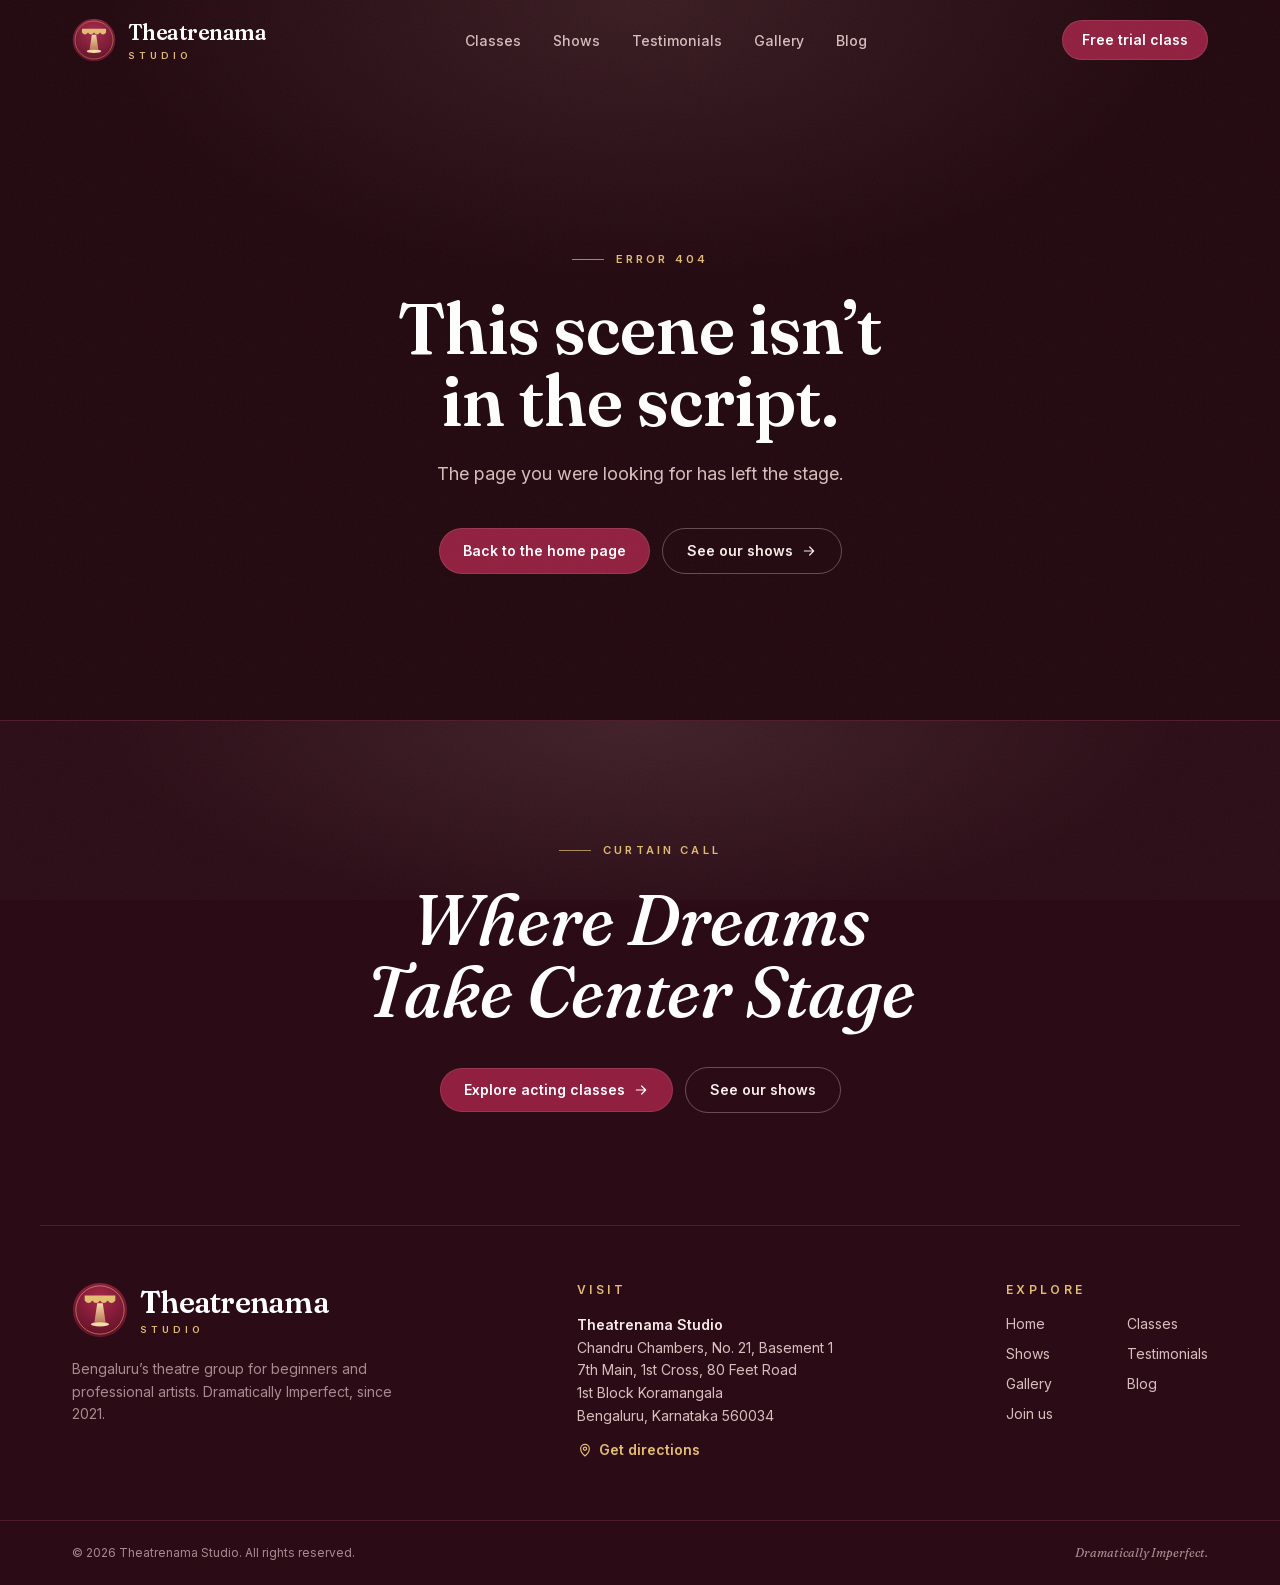
==== commit f1724c0f: "Deploy 2026-10-14 13:48 UTC Built from the microSaas monorepo (apps/theatrenamastudio).  Co-Authored" ====
--- a/404/index.html
+++ b/404/index.html
@@ -1 +1 @@
-<!DOCTYPE html><html lang="en-IN" class="__variable_3ef085 __variable_d8ebd1 __variable_57bfc7"><head><meta charSet="utf-8"/><meta name="viewport" content="width=device-width, initial-scale=1"/><link rel="preload" as="image" href="/icons/mark-caf1511f.svg"/><link rel="stylesheet" href="/_next/static/css/e958e77928044bc6.css" data-precedence="next"/><link rel="preload" as="script" fetchPriority="low" href="/_next/static/chunks/webpack-bf4ab1a71f17e4b8.js"/><script src="/_next/static/chunks/5b8f0dd8-e7ec6d33186a94db.js" async=""></script><script src="/_next/static/chunks/749-aa29c64bf0659a27.js" async=""></script><script src="/_next/static/chunks/main-app-c1b3ed4e00259830.js" async=""></script><script src="/_next/static/chunks/411-e05764ad5c6e83b8.js" async=""></script><script src="/_next/static/chunks/app/page-8c31d8b4f23dfad8.js" async=""></script><script src="/_next/static/chunks/app/layout-83fbda579af59d63.js" async=""></script><meta name="robots" content="noindex"/><meta name="theme-color" content="#22080f"/><meta name="color-scheme" content="dark"/><title>Theatrenama Studio — Theatre Group &amp; Acting Classes in Bangalore</title><meta name="description" content="Theatrenama is a theatre group in Bangalore for beginners and professional artists. Theatre and acting classes in Koramangala with experienced theatre instructors — free trial class every Saturday &amp; Sunday."/><meta name="application-name" content="Theatrenama Studio"/><meta name="keywords" content="theatre group in Bangalore,acting classes in Bangalore,acting classes Koramangala,theatre workshop Bangalore,Hindi theatre Bangalore,weekend acting classes Bangalore,free trial acting class,Theatrenama"/><meta name="format-detection" content="telephone=no"/><meta property="og:title" content="Theatrenama Studio — Theatre group &amp; acting classes in Bengaluru"/><meta property="og:description" content="Theatrenama is a theatre group in Bangalore for beginners and professional artists. Theatre and acting classes in Koramangala with experienced theatre instructors — free trial class every Saturday &amp; Sunday."/><meta property="og:site_name" content="Theatrenama Studio"/><meta property="og:locale" content="en_IN"/><meta property="og:image" content="https://theatrenamastudio.com/icons/og-cbc54ce6.png"/><meta property="og:image:width" content="1200"/><meta property="og:image:height" content="630"/><meta property="og:image:alt" content="Theatrenama Studio — Dramatically Imperfect"/><meta property="og:type" content="website"/><meta name="twitter:card" content="summary_large_image"/><meta name="twitter:title" content="Theatrenama Studio — Theatre group &amp; acting classes in Bengaluru"/><meta name="twitter:description" content="Theatrenama is a theatre group in Bangalore for beginners and professional artists. Theatre and acting classes in Koramangala with experienced theatre instructors — free trial class every Saturday &amp; Sunday."/><meta name="twitter:image" content="https://theatrenamastudio.com/icons/og-cbc54ce6.png"/><meta name="twitter:image:width" content="1200"/><meta name="twitter:image:height" content="630"/><meta name="twitter:image:alt" content="Theatrenama Studio — Dramatically Imperfect"/><link rel="icon" href="/icons/mark-caf1511f.svg" type="image/svg+xml"/><link rel="icon" href="/icons/favicon-e4a81125.ico" sizes="16x16 32x32 48x48"/><link rel="icon" href="/icons/favicon-32-2e01f9f1.png" sizes="32x32" type="image/png"/><link rel="icon" href="/icons/favicon-192-a8332206.png" sizes="192x192" type="image/png"/><link rel="apple-touch-icon" href="/icons/apple-touch-icon-4c5cb2af.png" sizes="180x180"/><script src="/_next/static/chunks/polyfills-42372ed130431b0a.js" noModule=""></script></head><body class="grain min-h-screen"><a href="#main" class="sr-only z-[80] rounded-full bg-burgundy px-5 py-3 text-sm font-semibold text-white focus:not-sr-only focus:fixed focus:left-4 focus:top-4">Skip to content</a><header class="fixed inset-x-0 top-0 z-40 border-b transition-[background-color,border-color,backdrop-filter] duration-300 border-transparent"><div class="shell flex h-16 items-center justify-between gap-4 lg:h-20"><a class="-ml-1 rounded-lg p-1" aria-label="Theatrenama Studio — home" href="/"><span class="flex items-center gap-3"><img src="/icons/mark-caf1511f.svg" alt="" width="64" height="64" class="h-10 w-10 lg:h-11 lg:w-11"/><span class="flex flex-col leading-none"><span class="font-display font-semibold tracking-tight text-white text-xl lg:text-[1.35rem]">Theatrenama</span><span class="mt-1 text-[0.6rem] font-semibold uppercase tracking-[0.42em] text-brass">Studio</span></span></span></a><nav aria-label="Main" class="hidden lg:block"><ul class="flex items-center gap-1"><li><a class="relative rounded-full px-3.5 py-2 text-sm font-medium transition-colors text-cream-dim hover:text-white" href="/acting-classes-bengaluru/">Classes</a></li><li><a class="relative rounded-full px-3.5 py-2 text-sm font-medium transition-colors text-cream-dim hover:text-white" href="/our-shows/">Shows</a></li><li><a class="relative rounded-full px-3.5 py-2 text-sm font-medium transition-colors text-cream-dim hover:text-white" href="/testimonials/">Testimonials</a></li><li><a class="relative rounded-full px-3.5 py-2 text-sm font-medium transition-colors text-cream-dim hover:text-white" href="/gallery/">Gallery</a></li><li><a class="relative rounded-full px-3.5 py-2 text-sm font-medium transition-colors text-cream-dim hover:text-white" href="/blog/">Blog</a></li></ul></nav><div class="flex items-center gap-2"><a class="btn-primary hidden !px-5 !py-2.5 sm:inline-flex" href="/acting-classes-bengaluru/#trial">Free trial class</a><button type="button" aria-expanded="false" aria-controls="curtain-menu" aria-label="Open menu" class="grid h-11 w-11 place-items-center rounded-full border border-cream/20 text-cream transition hover:border-cream/60 lg:hidden"><svg viewBox="0 0 24 24" class="h-5 w-5" fill="none" stroke="currentColor" stroke-width="1.8" stroke-linecap="round" stroke-linejoin="round" aria-hidden="true"><path d="M4 7h16 M4 12h16 M4 17h10"></path></svg></button></div></div></header><div id="curtain-menu" class="fixed inset-0 z-30 lg:hidden invisible delay-500" aria-hidden="true"><div class="absolute inset-y-0 w-1/2 bg-[repeating-linear-gradient(90deg,#4a0b1d_0_14px,#6e1430_14px_30px,#4a0b1d_30px_44px)] transition-transform duration-500 ease-[cubic-bezier(.7,0,.2,1)] left-0 shadow-[inset_-30px_0_60px_rgba(20,3,8,0.6)] -translate-x-full"></div><div class="absolute inset-y-0 w-1/2 bg-[repeating-linear-gradient(90deg,#4a0b1d_0_14px,#6e1430_14px_30px,#4a0b1d_30px_44px)] transition-transform duration-500 ease-[cubic-bezier(.7,0,.2,1)] right-0 shadow-[inset_30px_0_60px_rgba(20,3,8,0.6)] translate-x-full"></div><div class="absolute inset-0 bg-gradient-to-b from-wine/70 via-wine/25 to-wine/80"></div><nav aria-label="Mobile" class="relative flex h-full flex-col items-center justify-center gap-1 px-6 pt-16 text-center transition-opacity duration-300 opacity-0"><a tabindex="-1" class="font-display text-3xl leading-snug transition hover:text-brass-light text-white/90" href="/">Home</a><a tabindex="-1" class="font-display text-3xl leading-snug transition hover:text-brass-light text-white/90" href="/acting-classes-bengaluru/">Classes</a><a tabindex="-1" class="font-display text-3xl leading-snug transition hover:text-brass-light text-white/90" href="/our-shows/">Shows</a><a tabindex="-1" class="font-display text-3xl leading-snug transition hover:text-brass-light text-white/90" href="/testimonials/">Testimonials</a><a tabindex="-1" class="font-display text-3xl leading-snug transition hover:text-brass-light text-white/90" href="/gallery/">Gallery</a><a tabindex="-1" class="font-display text-3xl leading-snug transition hover:text-brass-light text-white/90" href="/blog/">Blog</a><a tabindex="-1" class="font-display text-3xl leading-snug transition hover:text-brass-light text-white/90" href="/join-us/">Join us</a><a tabindex="-1" class="mt-8 inline-flex items-center gap-2 rounded-full bg-cream px-6 py-3 text-sm font-semibold text-burgundy-deep" href="/acting-classes-bengaluru/#trial">Free trial class<svg viewBox="0 0 24 24" class="h-4 w-4" fill="none" stroke="currentColor" stroke-width="1.8" stroke-linecap="round" stroke-linejoin="round" aria-hidden="true"><path d="M5 12h14 M13 6l6 6-6 6"></path></svg></a></nav></div><main id="main"><section class="spotlight flex min-h-[80vh] items-center pt-24"><div class="shell text-center"><p class="kicker justify-center">Error 404</p><h1 class="mx-auto mt-6 max-w-3xl font-display text-5xl font-semibold leading-tight text-white text-balance sm:text-7xl">This scene isn’t in the script.</h1><p class="mx-auto mt-6 max-w-md text-lg text-cream-dim">The page you were looking for has left the stage.</p><div class="mt-10 flex flex-wrap justify-center gap-3"><a class="btn-primary" href="/">Back to the home page</a><a class="btn-ghost" href="/our-shows/">See our shows<svg viewBox="0 0 24 24" class="h-4 w-4" fill="none" stroke="currentColor" stroke-width="1.8" stroke-linecap="round" stroke-linejoin="round" aria-hidden="true"><path d="M5 12h14 M13 6l6 6-6 6"></path></svg></a></div></div></section></main><footer class="relative overflow-hidden border-t border-wine-line bg-wine-2"><div class="spotlight"><div class="shell py-20 text-center sm:py-28"><p class="kicker justify-center">Curtain call</p><p class="mx-auto mt-6 max-w-4xl font-display text-[2.6rem] font-medium italic leading-[1.05] text-white text-balance sm:text-6xl lg:text-7xl">Where Dreams Take Center Stage</p><div class="mt-10 flex flex-wrap items-center justify-center gap-3"><a class="btn-primary" href="/acting-classes-bengaluru/">Explore acting classes<svg viewBox="0 0 24 24" class="h-4 w-4" fill="none" stroke="currentColor" stroke-width="1.8" stroke-linecap="round" stroke-linejoin="round" aria-hidden="true"><path d="M5 12h14 M13 6l6 6-6 6"></path></svg></a><a class="btn-ghost" href="/our-shows/">See our shows</a></div></div></div><div class="shell flex flex-col gap-10 border-t border-wine-line py-14 sm:flex-row sm:items-start sm:justify-between"><div><span class="flex items-center gap-3"><img src="/icons/mark-caf1511f.svg" alt="" width="64" height="64" class="h-14 w-14"/><span class="flex flex-col leading-none"><span class="font-display font-semibold tracking-tight text-white text-3xl">Theatrenama</span><span class="mt-1 text-[0.6rem] font-semibold uppercase tracking-[0.42em] text-brass">Studio</span></span></span><p class="mt-5 max-w-xs text-sm leading-relaxed text-cream-mut">Bengaluru’s theatre group for beginners and professional artists. <!-- -->Dramatically Imperfect<!-- -->, since <!-- -->2021<!-- -->.</p></div><nav aria-label="Footer"><h2 class="text-xs font-semibold uppercase tracking-kicker text-brass">Explore</h2><ul class="mt-4 grid grid-cols-2 gap-x-10 gap-y-2.5 text-sm"><li><a class="text-cream-dim hover:text-white" href="/">Home</a></li><li><a class="text-cream-dim hover:text-white" href="/acting-classes-bengaluru/">Classes</a></li><li><a class="text-cream-dim hover:text-white" href="/our-shows/">Shows</a></li><li><a class="text-cream-dim hover:text-white" href="/testimonials/">Testimonials</a></li><li><a class="text-cream-dim hover:text-white" href="/gallery/">Gallery</a></li><li><a class="text-cream-dim hover:text-white" href="/blog/">Blog</a></li><li><a class="text-cream-dim hover:text-white" href="/join-us/">Join us</a></li></ul></nav></div><div class="border-t border-wine-line"><div class="shell flex flex-col gap-2 py-6 text-xs text-cream-mut sm:flex-row sm:items-center sm:justify-between"><p>© <!-- -->2026<!-- --> <!-- -->Theatrenama Studio<!-- -->. All rights reserved.</p><p class="font-display italic">Dramatically Imperfect<!-- -->.</p></div></div></footer><script type="application/ld+json">{"@context":"https://schema.org","@type":"PerformingGroup","@id":"https://theatrenamastudio.com/#group","name":"Theatrenama","alternateName":["Theatrenama Studio","Theatrenama Drama Society","TheatreNama"],"url":"https://theatrenamastudio.com/","logo":"https://theatrenamastudio.com/icons/logo-512-10d684f7.png","image":"https://theatrenamastudio.com/icons/og-cbc54ce6.png","slogan":"Dramatically Imperfect","description":"Theatrenama is a theatre group in Bangalore for beginners and professional artists. Theatre and acting classes in Koramangala with experienced theatre instructors — free trial class every Saturday & Sunday.","foundingDate":"2021"}</script><script type="application/ld+json">{"@context":"https://schema.org","@type":"WebSite","@id":"https://theatrenamastudio.com/#website","name":"Theatrenama Studio","url":"https://theatrenamastudio.com/","inLanguage":"en-IN","publisher":{"@id":"https://theatrenamastudio.com/#group"}}</script><script src="/_next/static/chunks/webpack-bf4ab1a71f17e4b8.js" async=""></script><script>(self.__next_f=self.__next_f||[]).push([0]);self.__next_f.push([2,null])</script><script>self.__next_f.push([1,"1:HL[\"/_next/static/css/e958e77928044bc6.css\",\"style\"]\n"])</script><script>self.__next_f.push([1,"2:I[6608,[],\"\"]\n4:I[5411,[\"411\",\"static/chunks/411-e05764ad5c6e83b8.js\",\"931\",\"static/chunks/app/page-8c31d8b4f23dfad8.js\"],\"\"]\n5:I[2728,[],\"\"]\n6:I[9836,[],\"\"]\n7:I[6638,[\"411\",\"static/chunks/411-e05764ad5c6e83b8.js\",\"185\",\"static/chunks/app/layout-83fbda579af59d63.js\"],\"Header\"]\n9:I[8907,[],\"\"]\na:[]\n"])</script><script>self.__next_f.push([1,"0:[\"$\",\"$L2\",null,{\"buildId\":\"jY-o-MPhSFYI3vVWWovPZ\",\"assetPrefix\":\"\",\"urlParts\":[\"\",\"_not-found\",\"\"],\"initialTree\":[\"\",{\"children\":[\"/_not-found\",{\"children\":[\"__PAGE__\",{}]}]},\"$undefined\",\"$undefined\",true],\"initialSeedData\":[\"\",{\"children\":[\"/_not-found\",{\"children\":[\"__PAGE__\",{},[[\"$L3\",[\"$\",\"section\",null,{\"className\":\"spotlight flex min-h-[80vh] items-center pt-24\",\"children\":[\"$\",\"div\",null,{\"className\":\"shell text-center\",\"children\":[[\"$\",\"p\",null,{\"className\":\"kicker justify-center\",\"children\":\"Error 404\"}],[\"$\",\"h1\",null,{\"className\":\"mx-auto mt-6 max-w-3xl font-display text-5xl font-semibold leading-tight text-white text-balance sm:text-7xl\",\"children\":\"This scene isn’t in the script.\"}],[\"$\",\"p\",null,{\"className\":\"mx-auto mt-6 max-w-md text-lg text-cream-dim\",\"children\":\"The page you were looking for has left the stage.\"}],[\"$\",\"div\",null,{\"className\":\"mt-10 flex flex-wrap justify-center gap-3\",\"children\":[[\"$\",\"$L4\",null,{\"href\":\"/\",\"className\":\"btn-primary\",\"children\":\"Back to the home page\"}],[\"$\",\"$L4\",null,{\"href\":\"/our-shows/\",\"className\":\"btn-ghost\",\"children\":[\"See our shows\",[\"$\",\"svg\",null,{\"viewBox\":\"0 0 24 24\",\"className\":\"h-4 w-4\",\"fill\":\"none\",\"stroke\":\"currentColor\",\"strokeWidth\":1.8,\"strokeLinecap\":\"round\",\"strokeLinejoin\":\"round\",\"aria-hidden\":true,\"children\":[\"$\",\"path\",null,{\"d\":\"M5 12h14 M13 6l6 6-6 6\"}]}]]}]]}]]}]}],null],null],null]},[null,[\"$\",\"$L5\",null,{\"parallelRouterKey\":\"children\",\"segmentPath\":[\"children\",\"/_not-found\",\"children\"],\"error\":\"$undefined\",\"errorStyles\":\"$undefined\",\"errorScripts\":\"$undefined\",\"template\":[\"$\",\"$L6\",null,{}],\"templateStyles\":\"$undefined\",\"templateScripts\":\"$undefined\",\"notFound\":\"$undefined\",\"notFoundStyles\":\"$undefined\"}]],null]},[[[[\"$\",\"link\",\"0\",{\"rel\":\"stylesheet\",\"href\":\"/_next/static/css/e958e77928044bc6.css\",\"precedence\":\"next\",\"crossOrigin\":\"$undefined\"}]],[\"$\",\"html\",null,{\"lang\":\"en-IN\",\"className\":\"__variable_3ef085 __variable_d8ebd1 __variable_57bfc7\",\"children\":[\"$\",\"body\",null,{\"className\":\"grain min-h-screen\",\"children\":[[\"$\",\"a\",null,{\"href\":\"#main\",\"className\":\"sr-only z-[80] rounded-full bg-burgundy px-5 py-3 text-sm font-semibold text-white focus:not-sr-only focus:fixed focus:left-4 focus:top-4\",\"children\":\"Skip to content\"}],[\"$\",\"$L7\",null,{}],[\"$\",\"main\",null,{\"id\":\"main\",\"children\":[\"$\",\"$L5\",null,{\"parallelRouterKey\":\"children\",\"segmentPath\":[\"children\"],\"error\":\"$undefined\",\"errorStyles\":\"$undefined\",\"errorScripts\":\"$undefined\",\"template\":[\"$\",\"$L6\",null,{}],\"templateStyles\":\"$undefined\",\"templateScripts\":\"$undefined\",\"notFound\":[\"$\",\"section\",null,{\"className\":\"spotlight flex min-h-[80vh] items-center pt-24\",\"children\":[\"$\",\"div\",null,{\"className\":\"shell text-center\",\"children\":[[\"$\",\"p\",null,{\"className\":\"kicker justify-center\",\"children\":\"Error 404\"}],[\"$\",\"h1\",null,{\"className\":\"mx-auto mt-6 max-w-3xl font-display text-5xl font-semibold leading-tight text-white text-balance sm:text-7xl\",\"children\":\"This scene isn’t in the script.\"}],[\"$\",\"p\",null,{\"className\":\"mx-auto mt-6 max-w-md text-lg text-cream-dim\",\"children\":\"The page you were looking for has left the stage.\"}],[\"$\",\"div\",null,{\"className\":\"mt-10 flex flex-wrap justify-center gap-3\",\"children\":[[\"$\",\"$L4\",null,{\"href\":\"/\",\"className\":\"btn-primary\",\"children\":\"Back to the home page\"}],[\"$\",\"$L4\",null,{\"href\":\"/our-shows/\",\"className\":\"btn-ghost\",\"children\":[\"See our shows\",[\"$\",\"svg\",null,{\"viewBox\":\"0 0 24 24\",\"className\":\"h-4 w-4\",\"fill\":\"none\",\"stroke\":\"currentColor\",\"strokeWidth\":1.8,\"strokeLinecap\":\"round\",\"strokeLinejoin\":\"round\",\"aria-hidden\":true,\"children\":[\"$\",\"path\",null,{\"d\":\"M5 12h14 M13 6l6 6-6 6\"}]}]]}]]}]]}]}],\"notFoundStyles\":[]}]}],[\"$\",\"footer\",null,{\"className\":\"relative overflow-hidden border-t border-wine-line bg-wine-2\",\"children\":[[\"$\",\"div\",null,{\"className\":\"spotlight\",\"children\":[\"$\",\"div\",null,{\"className\":\"shell py-20 text-center sm:py-28\",\"children\":[[\"$\",\"p\",null,{\"className\":\"kicker justify-center\",\"children\":\"Curtain call\"}],[\"$\",\"p\",null,{\"className\":\"mx-auto mt-6 max-w-4xl font-display text-[2.6rem] font-medium italic leading-[1.05] text-white text-balance sm:text-6xl lg:text-7xl\",\"children\":\"Where Dreams Take Center Stage\"}],[\"$\",\"div\",null,{\"className\":\"mt-10 flex flex-wrap items-center justify-center gap-3\",\"children\":[[\"$\",\"$L4\",null,{\"href\":\"/acting-classes-bengaluru/\",\"className\":\"btn-primary\",\"children\":[\"Explore acting classes\",[\"$\",\"svg\",null,{\"viewBox\":\"0 0 24 24\",\"className\":\"h-4 w-4\",\"fill\":\"none\",\"stroke\":\"currentColor\",\"strokeWidth\":1.8,\"strokeLinecap\":\"round\",\"strokeLinejoin\":\"round\",\"aria-hidden\":true,\"children\":[\"$\",\"path\",null,{\"d\":\"M5 12h14 M13 6l6 6-6 6\"}]}]]}],[\"$\",\"$L4\",null,{\"href\":\"/our-shows/\",\"className\":\"btn-ghost\",\"children\":\"See our shows\"}]]}]]}]}],[\"$\",\"div\",null,{\"className\":\"shell flex flex-col gap-10 border-t border-wine-line py-14 sm:flex-row sm:items-start sm:justify-between\",\"children\":[[\"$\",\"div\",null,{\"children\":[[\"$\",\"span\",null,{\"className\":\"flex items-center gap-3\",\"children\":[[\"$\",\"img\",null,{\"src\":\"/icons/mark-caf1511f.svg\",\"alt\":\"\",\"width\":64,\"height\":64,\"className\":\"h-14 w-14\"}],[\"$\",\"span\",null,{\"className\":\"flex flex-col leading-none\",\"children\":[[\"$\",\"span\",null,{\"className\":\"font-display font-semibold tracking-tight text-white text-3xl\",\"children\":\"Theatrenama\"}],[\"$\",\"span\",null,{\"className\":\"mt-1 text-[0.6rem] font-semibold uppercase tracking-[0.42em] text-brass\",\"children\":\"Studio\"}]]}]]}],[\"$\",\"p\",null,{\"className\":\"mt-5 max-w-xs text-sm leading-relaxed text-cream-mut\",\"children\":[\"Bengaluru’s theatre group for beginners and professional artists. \",\"Dramatically Imperfect\",\", since \",\"2021\",\".\"]}]]}],[\"$\",\"nav\",null,{\"aria-label\":\"Footer\",\"children\":[[\"$\",\"h2\",null,{\"className\":\"text-xs font-semibold uppercase tracking-kicker text-brass\",\"children\":\"Explore\"}],[\"$\",\"ul\",null,{\"className\":\"mt-4 grid grid-cols-2 gap-x-10 gap-y-2.5 text-sm\",\"children\":[[\"$\",\"li\",\"/\",{\"children\":[\"$\",\"$L4\",null,{\"href\":\"/\",\"className\":\"text-cream-dim hover:text-white\",\"children\":\"Home\"}]}],[\"$\",\"li\",\"/acting-classes-bengaluru/\",{\"children\":[\"$\",\"$L4\",null,{\"href\":\"/acting-classes-bengaluru/\",\"className\":\"text-cream-dim hover:text-white\",\"children\":\"Classes\"}]}],[\"$\",\"li\",\"/our-shows/\",{\"children\":[\"$\",\"$L4\",null,{\"href\":\"/our-shows/\",\"className\":\"text-cream-dim hover:text-white\",\"children\":\"Shows\"}]}],[\"$\",\"li\",\"/testimonials/\",{\"children\":[\"$\",\"$L4\",null,{\"href\":\"/testimonials/\",\"className\":\"text-cream-dim hover:text-white\",\"children\":\"Testimonials\"}]}],[\"$\",\"li\",\"/gallery/\",{\"children\":[\"$\",\"$L4\",null,{\"href\":\"/gallery/\",\"className\":\"text-cream-dim hover:text-white\",\"children\":\"Gallery\"}]}],[\"$\",\"li\",\"/blog/\",{\"children\":[\"$\",\"$L4\",null,{\"href\":\"/blog/\",\"className\":\"text-cream-dim hover:text-white\",\"children\":\"Blog\"}]}],[\"$\",\"li\",\"/join-us/\",{\"children\":[\"$\",\"$L4\",null,{\"href\":\"/join-us/\",\"className\":\"text-cream-dim hover:text-white\",\"children\":\"Join us\"}]}]]}]]}]]}],[\"$\",\"div\",null,{\"className\":\"border-t border-wine-line\",\"children\":[\"$\",\"div\",null,{\"className\":\"shell flex flex-col gap-2 py-6 text-xs text-cream-mut sm:flex-row sm:items-center sm:justify-between\",\"children\":[[\"$\",\"p\",null,{\"children\":[\"© \",2026,\" \",\"Theatrenama Studio\",\". All rights reserved.\"]}],[\"$\",\"p\",null,{\"className\":\"font-display italic\",\"children\":[\"Dramatically Imperfect\",\".\"]}]]}]}]]}],[\"$\",\"script\",null,{\"type\":\"application/ld+json\",\"dangerouslySetInnerHTML\":{\"__html\":\"{\\\"@context\\\":\\\"https://schema.org\\\",\\\"@type\\\":\\\"PerformingGroup\\\",\\\"@id\\\":\\\"https://theatrenamastudio.com/#group\\\",\\\"name\\\":\\\"Theatrenama\\\",\\\"alternateName\\\":[\\\"Theatrenama Studio\\\",\\\"Theatrenama Drama Society\\\",\\\"TheatreNama\\\"],\\\"url\\\":\\\"https://theatrenamastudio.com/\\\",\\\"logo\\\":\\\"https://theatrenamastudio.com/icons/logo-512-10d684f7.png\\\",\\\"image\\\":\\\"https://theatrenamastudio.com/icons/og-cbc54ce6.png\\\",\\\"slogan\\\":\\\"Dramatically Imperfect\\\",\\\"description\\\":\\\"Theatrenama is a theatre group in Bangalore for beginners and professional artists. Theatre and acting classes in Koramangala with experienced theatre instructors — free trial class every Saturday \u0026 Sunday.\\\",\\\"foundingDate\\\":\\\"2021\\\"}\"}}],[\"$\",\"script\",null,{\"type\":\"application/ld+json\",\"dangerouslySetInnerHTML\":{\"__html\":\"{\\\"@context\\\":\\\"https://schema.org\\\",\\\"@type\\\":\\\"WebSite\\\",\\\"@id\\\":\\\"https://theatrenamastudio.com/#website\\\",\\\"name\\\":\\\"Theatrenama Studio\\\",\\\"url\\\":\\\"https://theatrenamastudio.com/\\\",\\\"inLanguage\\\":\\\"en-IN\\\",\\\"publisher\\\":{\\\"@id\\\":\\\"https://theatrenamastudio.com/#group\\\"}}\"}}]]}]}]],null],null],\"couldBeIntercepted\":false,\"initialHead\":[[\"$\",\"meta\",null,{\"name\":\"robots\",\"content\":\"noindex\"}],\"$L8\"],\"globalErrorComponent\":\"$9\",\"missingSlots\":\"$Wa\"}]\n"])</script><script>self.__next_f.push([1,"8:[[\"$\",\"meta\",\"0\",{\"name\":\"viewport\",\"content\":\"width=device-width, initial-scale=1\"}],[\"$\",\"meta\",\"1\",{\"name\":\"theme-color\",\"content\":\"#22080f\"}],[\"$\",\"meta\",\"2\",{\"name\":\"color-scheme\",\"content\":\"dark\"}],[\"$\",\"meta\",\"3\",{\"charSet\":\"utf-8\"}],[\"$\",\"title\",\"4\",{\"children\":\"Theatrenama Studio — Theatre Group \u0026 Acting Classes in Bangalore\"}],[\"$\",\"meta\",\"5\",{\"name\":\"description\",\"content\":\"Theatrenama is a theatre group in Bangalore for beginners and professional artists. Theatre and acting classes in Koramangala with experienced theatre instructors — free trial class every Saturday \u0026 Sunday.\"}],[\"$\",\"meta\",\"6\",{\"name\":\"application-name\",\"content\":\"Theatrenama Studio\"}],[\"$\",\"meta\",\"7\",{\"name\":\"keywords\",\"content\":\"theatre group in Bangalore,acting classes in Bangalore,acting classes Koramangala,theatre workshop Bangalore,Hindi theatre Bangalore,weekend acting classes Bangalore,free trial acting class,Theatrenama\"}],[\"$\",\"meta\",\"8\",{\"name\":\"format-detection\",\"content\":\"telephone=no\"}],[\"$\",\"meta\",\"9\",{\"property\":\"og:title\",\"content\":\"Theatrenama Studio — Theatre group \u0026 acting classes in Bengaluru\"}],[\"$\",\"meta\",\"10\",{\"property\":\"og:description\",\"content\":\"Theatrenama is a theatre group in Bangalore for beginners and professional artists. Theatre and acting classes in Koramangala with experienced theatre instructors — free trial class every Saturday \u0026 Sunday.\"}],[\"$\",\"meta\",\"11\",{\"property\":\"og:site_name\",\"content\":\"Theatrenama Studio\"}],[\"$\",\"meta\",\"12\",{\"property\":\"og:locale\",\"content\":\"en_IN\"}],[\"$\",\"meta\",\"13\",{\"property\":\"og:image\",\"content\":\"https://theatrenamastudio.com/icons/og-cbc54ce6.png\"}],[\"$\",\"meta\",\"14\",{\"property\":\"og:image:width\",\"content\":\"1200\"}],[\"$\",\"meta\",\"15\",{\"property\":\"og:image:height\",\"content\":\"630\"}],[\"$\",\"meta\",\"16\",{\"property\":\"og:image:alt\",\"content\":\"Theatrenama Studio — Dramatically Imperfect\"}],[\"$\",\"meta\",\"17\",{\"property\":\"og:type\",\"content\":\"website\"}],[\"$\",\"meta\",\"18\",{\"name\":\"twitter:card\",\"content\":\"summary_large_image\"}],[\"$\",\"meta\",\"19\",{\"name\":\"twitter:title\",\"content\":\"Theatrenama Studio — Theatre group \u0026 acting classes in Bengaluru\"}],[\"$\",\"meta\",\"20\",{\"name\":\"twitter:description\",\"content\":\"Theatrenama is a theatre group in Bangalore for beginners and professional artists. Theatre and acting classes in Koramangala with experienced theatre instructors — free trial class every Saturday \u0026 Sunday.\"}],[\"$\",\"meta\",\"21\",{\"name\":\"twitter:image\",\"content\":\"https://theatrenamastudio.com/icons/og-cbc54ce6.png\"}],[\"$\",\"meta\",\"22\",{\"name\":\"twitter:image:width\",\"content\":\"1200\"}],[\"$\",\"meta\",\"23\",{\"name\":\"twitter:image:height\",\"content\":\"630\"}],[\"$\",\"meta\",\"24\",{\"name\":\"twitter:image:alt\",\"content\":\"Theatrenama Studio — Dramatically Imperfect\"}],[\"$\",\"link\",\"25\",{\"rel\":\"icon\",\"href\":\"/icons/mark-caf1511f.svg\",\"type\":\"image/svg+xml\"}],[\"$\",\"link\",\"26\",{\"rel\":\"icon\",\"href\":\"/icons/favicon-e4a81125.ico\",\"sizes\":\"16x16 32x32 48x48\"}],[\"$\",\"link\",\"27\",{\"rel\":\"icon\",\"href\":\"/icons/favicon-32-2e01f9f1.png\",\"sizes\":\"32x32\",\"type\":\"image/png\"}],[\"$\",\"link\",\"28\",{\"rel\":\"icon\",\"href\":\"/icons/favicon-192-a8332206.png\",\"sizes\":\"192x192\",\"type\":\"image/png\"}],[\"$\",\"link\",\"29\",{\"rel\":\"apple-touch-icon\",\"href\":\"/icons/apple-touch-icon-4c5cb2af.png\",\"sizes\":\"180x180\"}]]\n"])</script><script>self.__next_f.push([1,"3:null\n"])</script></body></html>+<!DOCTYPE html><html lang="en-IN" class="__variable_3ef085 __variable_d8ebd1 __variable_57bfc7"><head><meta charSet="utf-8"/><meta name="viewport" content="width=device-width, initial-scale=1"/><link rel="preload" as="image" href="/icons/mark-caf1511f.svg"/><link rel="stylesheet" href="/_next/static/css/923971661e43271f.css" data-precedence="next"/><link rel="preload" as="script" fetchPriority="low" href="/_next/static/chunks/webpack-bf4ab1a71f17e4b8.js"/><script src="/_next/static/chunks/5b8f0dd8-e7ec6d33186a94db.js" async=""></script><script src="/_next/static/chunks/749-aa29c64bf0659a27.js" async=""></script><script src="/_next/static/chunks/main-app-c1b3ed4e00259830.js" async=""></script><script src="/_next/static/chunks/411-e05764ad5c6e83b8.js" async=""></script><script src="/_next/static/chunks/app/page-c9deecc889ed3c1e.js" async=""></script><script src="/_next/static/chunks/app/layout-9ef171c001b9f80b.js" async=""></script><meta name="robots" content="noindex"/><meta name="theme-color" content="#22080f"/><meta name="color-scheme" content="dark"/><title>Theatrenama Studio — Theatre Group &amp; Acting Classes in Bangalore</title><meta name="description" content="Theatrenama is a theatre group in Bangalore for beginners and professional artists. Theatre and acting classes in Koramangala with experienced theatre instructors — free trial class every Saturday &amp; Sunday."/><meta name="application-name" content="Theatrenama Studio"/><meta name="keywords" content="theatre group in Bangalore,acting classes in Bangalore,acting classes Koramangala,theatre workshop Bangalore,Hindi theatre Bangalore,weekend acting classes Bangalore,free trial acting class,Theatrenama"/><meta name="format-detection" content="telephone=no"/><meta property="og:title" content="Theatrenama Studio — Theatre group &amp; acting classes in Bengaluru"/><meta property="og:description" content="Theatrenama is a theatre group in Bangalore for beginners and professional artists. Theatre and acting classes in Koramangala with experienced theatre instructors — free trial class every Saturday &amp; Sunday."/><meta property="og:site_name" content="Theatrenama Studio"/><meta property="og:locale" content="en_IN"/><meta property="og:image" content="https://theatrenamastudio.com/icons/og-cbc54ce6.png"/><meta property="og:image:width" content="1200"/><meta property="og:image:height" content="630"/><meta property="og:image:alt" content="Theatrenama Studio — Dramatically Imperfect"/><meta property="og:type" content="website"/><meta name="twitter:card" content="summary_large_image"/><meta name="twitter:title" content="Theatrenama Studio — Theatre group &amp; acting classes in Bengaluru"/><meta name="twitter:description" content="Theatrenama is a theatre group in Bangalore for beginners and professional artists. Theatre and acting classes in Koramangala with experienced theatre instructors — free trial class every Saturday &amp; Sunday."/><meta name="twitter:image" content="https://theatrenamastudio.com/icons/og-cbc54ce6.png"/><meta name="twitter:image:width" content="1200"/><meta name="twitter:image:height" content="630"/><meta name="twitter:image:alt" content="Theatrenama Studio — Dramatically Imperfect"/><link rel="icon" href="/icons/mark-caf1511f.svg" type="image/svg+xml"/><link rel="icon" href="/icons/favicon-e4a81125.ico" sizes="16x16 32x32 48x48"/><link rel="icon" href="/icons/favicon-32-2e01f9f1.png" sizes="32x32" type="image/png"/><link rel="icon" href="/icons/favicon-192-a8332206.png" sizes="192x192" type="image/png"/><link rel="apple-touch-icon" href="/icons/apple-touch-icon-4c5cb2af.png" sizes="180x180"/><script src="/_next/static/chunks/polyfills-42372ed130431b0a.js" noModule=""></script></head><body class="grain min-h-screen"><a href="#main" class="sr-only z-[80] rounded-full bg-burgundy px-5 py-3 text-sm font-semibold text-white focus:not-sr-only focus:fixed focus:left-4 focus:top-4">Skip to content</a><header class="fixed inset-x-0 top-0 z-40 border-b transition-[background-color,border-color,backdrop-filter] duration-300 border-transparent"><div class="shell flex h-16 items-center justify-between gap-4 lg:h-20"><a class="-ml-1 rounded-lg p-1" aria-label="Theatrenama Studio — home" href="/"><span class="flex items-center gap-3"><img src="/icons/mark-caf1511f.svg" alt="" width="64" height="64" class="h-10 w-10 lg:h-11 lg:w-11"/><span class="flex flex-col leading-none"><span class="font-display font-semibold tracking-tight text-white text-xl lg:text-[1.35rem]">Theatrenama</span><span class="mt-1 text-[0.6rem] font-semibold uppercase tracking-[0.42em] text-brass">Studio</span></span></span></a><nav aria-label="Main" class="hidden lg:block"><ul class="flex items-center gap-1"><li><a class="relative rounded-full px-3.5 py-2 text-sm font-medium transition-colors text-cream-dim hover:text-white" href="/acting-classes-bengaluru/">Classes</a></li><li><a class="relative rounded-full px-3.5 py-2 text-sm font-medium transition-colors text-cream-dim hover:text-white" href="/our-shows/">Shows</a></li><li><a class="relative rounded-full px-3.5 py-2 text-sm font-medium transition-colors text-cream-dim hover:text-white" href="/testimonials/">Testimonials</a></li><li><a class="relative rounded-full px-3.5 py-2 text-sm font-medium transition-colors text-cream-dim hover:text-white" href="/gallery/">Gallery</a></li><li><a class="relative rounded-full px-3.5 py-2 text-sm font-medium transition-colors text-cream-dim hover:text-white" href="/blog/">Blog</a></li></ul></nav><div class="flex items-center gap-2"><a class="btn-primary hidden !px-5 !py-2.5 sm:inline-flex" href="/acting-classes-bengaluru/#trial">Free trial class</a><button type="button" aria-expanded="false" aria-controls="curtain-menu" aria-label="Open menu" class="grid h-11 w-11 place-items-center rounded-full border border-cream/20 text-cream transition hover:border-cream/60 lg:hidden"><svg viewBox="0 0 24 24" class="h-5 w-5" fill="none" stroke="currentColor" stroke-width="1.8" stroke-linecap="round" stroke-linejoin="round" aria-hidden="true"><path d="M4 7h16 M4 12h16 M4 17h10"></path></svg></button></div></div></header><div id="curtain-menu" class="fixed inset-0 z-30 lg:hidden invisible delay-500" aria-hidden="true"><div class="absolute inset-y-0 w-1/2 bg-[repeating-linear-gradient(90deg,#4a0b1d_0_14px,#6e1430_14px_30px,#4a0b1d_30px_44px)] transition-transform duration-500 ease-[cubic-bezier(.7,0,.2,1)] left-0 shadow-[inset_-30px_0_60px_rgba(20,3,8,0.6)] -translate-x-full"></div><div class="absolute inset-y-0 w-1/2 bg-[repeating-linear-gradient(90deg,#4a0b1d_0_14px,#6e1430_14px_30px,#4a0b1d_30px_44px)] transition-transform duration-500 ease-[cubic-bezier(.7,0,.2,1)] right-0 shadow-[inset_30px_0_60px_rgba(20,3,8,0.6)] translate-x-full"></div><div class="absolute inset-0 bg-gradient-to-b from-wine/70 via-wine/25 to-wine/80"></div><nav aria-label="Mobile" class="relative flex h-full flex-col items-center justify-center gap-1 px-6 pt-16 text-center transition-opacity duration-300 opacity-0"><a tabindex="-1" class="font-display text-3xl leading-snug transition hover:text-brass-light text-white/90" href="/">Home</a><a tabindex="-1" class="font-display text-3xl leading-snug transition hover:text-brass-light text-white/90" href="/acting-classes-bengaluru/">Classes</a><a tabindex="-1" class="font-display text-3xl leading-snug transition hover:text-brass-light text-white/90" href="/our-shows/">Shows</a><a tabindex="-1" class="font-display text-3xl leading-snug transition hover:text-brass-light text-white/90" href="/testimonials/">Testimonials</a><a tabindex="-1" class="font-display text-3xl leading-snug transition hover:text-brass-light text-white/90" href="/gallery/">Gallery</a><a tabindex="-1" class="font-display text-3xl leading-snug transition hover:text-brass-light text-white/90" href="/blog/">Blog</a><a tabindex="-1" class="font-display text-3xl leading-snug transition hover:text-brass-light text-white/90" href="/join-us/">Join us</a><a tabindex="-1" class="mt-8 inline-flex items-center gap-2 rounded-full bg-cream px-6 py-3 text-sm font-semibold text-burgundy-deep" href="/acting-classes-bengaluru/#trial">Free trial class<svg viewBox="0 0 24 24" class="h-4 w-4" fill="none" stroke="currentColor" stroke-width="1.8" stroke-linecap="round" stroke-linejoin="round" aria-hidden="true"><path d="M5 12h14 M13 6l6 6-6 6"></path></svg></a></nav></div><main id="main"><section class="spotlight flex min-h-[80vh] items-center pt-24"><div class="shell text-center"><p class="kicker justify-center">Error 404</p><h1 class="mx-auto mt-6 max-w-3xl font-display text-5xl font-semibold leading-tight text-white text-balance sm:text-7xl">This scene isn’t in the script.</h1><p class="mx-auto mt-6 max-w-md text-lg text-cream-dim">The page you were looking for has left the stage.</p><div class="mt-10 flex flex-wrap justify-center gap-3"><a class="btn-primary" href="/">Back to the home page</a><a class="btn-ghost" href="/our-shows/">See our shows<svg viewBox="0 0 24 24" class="h-4 w-4" fill="none" stroke="currentColor" stroke-width="1.8" stroke-linecap="round" stroke-linejoin="round" aria-hidden="true"><path d="M5 12h14 M13 6l6 6-6 6"></path></svg></a></div></div></section></main><footer class="relative overflow-hidden border-t border-wine-line bg-wine-2"><div class="spotlight"><div class="shell py-20 text-center sm:py-28"><p class="kicker justify-center">Curtain call</p><p class="mx-auto mt-6 max-w-4xl font-display text-[2.6rem] font-medium italic leading-[1.05] text-white text-balance sm:text-6xl lg:text-7xl">Where Dreams Take Center Stage</p><div class="mt-10 flex flex-wrap items-center justify-center gap-3"><a class="btn-primary" href="/acting-classes-bengaluru/">Explore acting classes<svg viewBox="0 0 24 24" class="h-4 w-4" fill="none" stroke="currentColor" stroke-width="1.8" stroke-linecap="round" stroke-linejoin="round" aria-hidden="true"><path d="M5 12h14 M13 6l6 6-6 6"></path></svg></a><a class="btn-ghost" href="/our-shows/">See our shows</a></div></div></div><div class="shell grid gap-10 border-t border-wine-line py-14 md:grid-cols-[1.2fr_1fr_auto] md:gap-12"><div><span class="flex items-center gap-3"><img src="/icons/mark-caf1511f.svg" alt="" width="64" height="64" class="h-14 w-14"/><span class="flex flex-col leading-none"><span class="font-display font-semibold tracking-tight text-white text-3xl">Theatrenama</span><span class="mt-1 text-[0.6rem] font-semibold uppercase tracking-[0.42em] text-brass">Studio</span></span></span><p class="mt-5 max-w-xs text-sm leading-relaxed text-cream-mut">Bengaluru’s theatre group for beginners and professional artists. <!-- -->Dramatically Imperfect<!-- -->, since <!-- -->2021<!-- -->.</p></div><div><h2 class="text-xs font-semibold uppercase tracking-kicker text-brass">Visit</h2><address class="mt-4 text-sm not-italic leading-relaxed text-cream-dim"><span class="block font-semibold text-cream">Theatrenama Studio</span><span class="block">Chandru Chambers, No. 21, Basement 1</span><span class="block">7th Main, 1st Cross, 80 Feet Road</span><span class="block">1st Block Koramangala</span><span class="block">Bengaluru, Karnataka 560034</span></address><a href="https://www.google.com/maps/search/?api=1&amp;query=Chandru%20Chambers%2C%20No.%2021%2C%20Basement%201%2C%207th%20Main%2C%201st%20Cross%2C%2080%20Feet%20Road%2C%201st%20Block%20Koramangala%2C%20Bengaluru%2C%20Karnataka%20560034" target="_blank" rel="noopener noreferrer" class="mt-3 inline-flex items-center gap-1.5 text-sm font-semibold text-brass hover:text-brass-light"><svg viewBox="0 0 24 24" class="h-4 w-4" fill="none" stroke="currentColor" stroke-width="1.8" stroke-linecap="round" stroke-linejoin="round" aria-hidden="true"><path d="M12 21s-6.5-5.6-6.5-11a6.5 6.5 0 0 1 13 0C18.5 15.4 12 21 12 21Z M12 12.4a2.4 2.4 0 1 0 0-4.8 2.4 2.4 0 0 0 0 4.8Z"></path></svg>Get directions</a></div><nav aria-label="Footer"><h2 class="text-xs font-semibold uppercase tracking-kicker text-brass">Explore</h2><ul class="mt-4 grid grid-cols-2 gap-x-10 gap-y-2.5 text-sm"><li><a class="text-cream-dim hover:text-white" href="/">Home</a></li><li><a class="text-cream-dim hover:text-white" href="/acting-classes-bengaluru/">Classes</a></li><li><a class="text-cream-dim hover:text-white" href="/our-shows/">Shows</a></li><li><a class="text-cream-dim hover:text-white" href="/testimonials/">Testimonials</a></li><li><a class="text-cream-dim hover:text-white" href="/gallery/">Gallery</a></li><li><a class="text-cream-dim hover:text-white" href="/blog/">Blog</a></li><li><a class="text-cream-dim hover:text-white" href="/join-us/">Join us</a></li></ul></nav></div><div class="border-t border-wine-line"><div class="shell flex flex-col gap-2 py-6 text-xs text-cream-mut sm:flex-row sm:items-center sm:justify-between"><p>© <!-- -->2026<!-- --> <!-- -->Theatrenama Studio<!-- -->. All rights reserved.</p><p class="font-display italic">Dramatically Imperfect<!-- -->.</p></div></div></footer><script type="application/ld+json">{"@context":"https://schema.org","@type":"PerformingGroup","@id":"https://theatrenamastudio.com/#group","name":"Theatrenama","alternateName":["Theatrenama Studio","Theatrenama Drama Society","TheatreNama"],"url":"https://theatrenamastudio.com/","logo":"https://theatrenamastudio.com/icons/logo-512-10d684f7.png","image":"https://theatrenamastudio.com/icons/og-cbc54ce6.png","slogan":"Dramatically Imperfect","description":"Theatrenama is a theatre group in Bangalore for beginners and professional artists. Theatre and acting classes in Koramangala with experienced theatre instructors — free trial class every Saturday & Sunday.","foundingDate":"2021","address":{"@type":"PostalAddress","streetAddress":"Chandru Chambers, No. 21, Basement 1, 7th Main, 1st Cross, 80 Feet Road, 1st Block Koramangala","addressLocality":"Bengaluru","addressRegion":"Karnataka","postalCode":"560034","addressCountry":"IN"}}</script><script type="application/ld+json">{"@context":"https://schema.org","@type":"WebSite","@id":"https://theatrenamastudio.com/#website","name":"Theatrenama Studio","url":"https://theatrenamastudio.com/","inLanguage":"en-IN","publisher":{"@id":"https://theatrenamastudio.com/#group"}}</script><script src="/_next/static/chunks/webpack-bf4ab1a71f17e4b8.js" async=""></script><script>(self.__next_f=self.__next_f||[]).push([0]);self.__next_f.push([2,null])</script><script>self.__next_f.push([1,"1:HL[\"/_next/static/css/923971661e43271f.css\",\"style\"]\n"])</script><script>self.__next_f.push([1,"2:I[6608,[],\"\"]\n4:I[5411,[\"411\",\"static/chunks/411-e05764ad5c6e83b8.js\",\"931\",\"static/chunks/app/page-c9deecc889ed3c1e.js\"],\"\"]\n5:I[2728,[],\"\"]\n6:I[9836,[],\"\"]\n7:I[6638,[\"411\",\"static/chunks/411-e05764ad5c6e83b8.js\",\"185\",\"static/chunks/app/layout-9ef171c001b9f80b.js\"],\"Header\"]\n9:I[8907,[],\"\"]\na:[]\n"])</script><script>self.__next_f.push([1,"0:[\"$\",\"$L2\",null,{\"buildId\":\"tOos3hHAknJi2oho6g4lL\",\"assetPrefix\":\"\",\"urlParts\":[\"\",\"_not-found\",\"\"],\"initialTree\":[\"\",{\"children\":[\"/_not-found\",{\"children\":[\"__PAGE__\",{}]}]},\"$undefined\",\"$undefined\",true],\"initialSeedData\":[\"\",{\"children\":[\"/_not-found\",{\"children\":[\"__PAGE__\",{},[[\"$L3\",[\"$\",\"section\",null,{\"className\":\"spotlight flex min-h-[80vh] items-center pt-24\",\"children\":[\"$\",\"div\",null,{\"className\":\"shell text-center\",\"children\":[[\"$\",\"p\",null,{\"className\":\"kicker justify-center\",\"children\":\"Error 404\"}],[\"$\",\"h1\",null,{\"className\":\"mx-auto mt-6 max-w-3xl font-display text-5xl font-semibold leading-tight text-white text-balance sm:text-7xl\",\"children\":\"This scene isn’t in the script.\"}],[\"$\",\"p\",null,{\"className\":\"mx-auto mt-6 max-w-md text-lg text-cream-dim\",\"children\":\"The page you were looking for has left the stage.\"}],[\"$\",\"div\",null,{\"className\":\"mt-10 flex flex-wrap justify-center gap-3\",\"children\":[[\"$\",\"$L4\",null,{\"href\":\"/\",\"className\":\"btn-primary\",\"children\":\"Back to the home page\"}],[\"$\",\"$L4\",null,{\"href\":\"/our-shows/\",\"className\":\"btn-ghost\",\"children\":[\"See our shows\",[\"$\",\"svg\",null,{\"viewBox\":\"0 0 24 24\",\"className\":\"h-4 w-4\",\"fill\":\"none\",\"stroke\":\"currentColor\",\"strokeWidth\":1.8,\"strokeLinecap\":\"round\",\"strokeLinejoin\":\"round\",\"aria-hidden\":true,\"children\":[\"$\",\"path\",null,{\"d\":\"M5 12h14 M13 6l6 6-6 6\"}]}]]}]]}]]}]}],null],null],null]},[null,[\"$\",\"$L5\",null,{\"parallelRouterKey\":\"children\",\"segmentPath\":[\"children\",\"/_not-found\",\"children\"],\"error\":\"$undefined\",\"errorStyles\":\"$undefined\",\"errorScripts\":\"$undefined\",\"template\":[\"$\",\"$L6\",null,{}],\"templateStyles\":\"$undefined\",\"templateScripts\":\"$undefined\",\"notFound\":\"$undefined\",\"notFoundStyles\":\"$undefined\"}]],null]},[[[[\"$\",\"link\",\"0\",{\"rel\":\"stylesheet\",\"href\":\"/_next/static/css/923971661e43271f.css\",\"precedence\":\"next\",\"crossOrigin\":\"$undefined\"}]],[\"$\",\"html\",null,{\"lang\":\"en-IN\",\"className\":\"__variable_3ef085 __variable_d8ebd1 __variable_57bfc7\",\"children\":[\"$\",\"body\",null,{\"className\":\"grain min-h-screen\",\"children\":[[\"$\",\"a\",null,{\"href\":\"#main\",\"className\":\"sr-only z-[80] rounded-full bg-burgundy px-5 py-3 text-sm font-semibold text-white focus:not-sr-only focus:fixed focus:left-4 focus:top-4\",\"children\":\"Skip to content\"}],[\"$\",\"$L7\",null,{}],[\"$\",\"main\",null,{\"id\":\"main\",\"children\":[\"$\",\"$L5\",null,{\"parallelRouterKey\":\"children\",\"segmentPath\":[\"children\"],\"error\":\"$undefined\",\"errorStyles\":\"$undefined\",\"errorScripts\":\"$undefined\",\"template\":[\"$\",\"$L6\",null,{}],\"templateStyles\":\"$undefined\",\"templateScripts\":\"$undefined\",\"notFound\":[\"$\",\"section\",null,{\"className\":\"spotlight flex min-h-[80vh] items-center pt-24\",\"children\":[\"$\",\"div\",null,{\"className\":\"shell text-center\",\"children\":[[\"$\",\"p\",null,{\"className\":\"kicker justify-center\",\"children\":\"Error 404\"}],[\"$\",\"h1\",null,{\"className\":\"mx-auto mt-6 max-w-3xl font-display text-5xl font-semibold leading-tight text-white text-balance sm:text-7xl\",\"children\":\"This scene isn’t in the script.\"}],[\"$\",\"p\",null,{\"className\":\"mx-auto mt-6 max-w-md text-lg text-cream-dim\",\"children\":\"The page you were looking for has left the stage.\"}],[\"$\",\"div\",null,{\"className\":\"mt-10 flex flex-wrap justify-center gap-3\",\"children\":[[\"$\",\"$L4\",null,{\"href\":\"/\",\"className\":\"btn-primary\",\"children\":\"Back to the home page\"}],[\"$\",\"$L4\",null,{\"href\":\"/our-shows/\",\"className\":\"btn-ghost\",\"children\":[\"See our shows\",[\"$\",\"svg\",null,{\"viewBox\":\"0 0 24 24\",\"className\":\"h-4 w-4\",\"fill\":\"none\",\"stroke\":\"currentColor\",\"strokeWidth\":1.8,\"strokeLinecap\":\"round\",\"strokeLinejoin\":\"round\",\"aria-hidden\":true,\"children\":[\"$\",\"path\",null,{\"d\":\"M5 12h14 M13 6l6 6-6 6\"}]}]]}]]}]]}]}],\"notFoundStyles\":[]}]}],[\"$\",\"footer\",null,{\"className\":\"relative overflow-hidden border-t border-wine-line bg-wine-2\",\"children\":[[\"$\",\"div\",null,{\"className\":\"spotlight\",\"children\":[\"$\",\"div\",null,{\"className\":\"shell py-20 text-center sm:py-28\",\"children\":[[\"$\",\"p\",null,{\"className\":\"kicker justify-center\",\"children\":\"Curtain call\"}],[\"$\",\"p\",null,{\"className\":\"mx-auto mt-6 max-w-4xl font-display text-[2.6rem] font-medium italic leading-[1.05] text-white text-balance sm:text-6xl lg:text-7xl\",\"children\":\"Where Dreams Take Center Stage\"}],[\"$\",\"div\",null,{\"className\":\"mt-10 flex flex-wrap items-center justify-center gap-3\",\"children\":[[\"$\",\"$L4\",null,{\"href\":\"/acting-classes-bengaluru/\",\"className\":\"btn-primary\",\"children\":[\"Explore acting classes\",[\"$\",\"svg\",null,{\"viewBox\":\"0 0 24 24\",\"className\":\"h-4 w-4\",\"fill\":\"none\",\"stroke\":\"currentColor\",\"strokeWidth\":1.8,\"strokeLinecap\":\"round\",\"strokeLinejoin\":\"round\",\"aria-hidden\":true,\"children\":[\"$\",\"path\",null,{\"d\":\"M5 12h14 M13 6l6 6-6 6\"}]}]]}],[\"$\",\"$L4\",null,{\"href\":\"/our-shows/\",\"className\":\"btn-ghost\",\"children\":\"See our shows\"}]]}]]}]}],[\"$\",\"div\",null,{\"className\":\"shell grid gap-10 border-t border-wine-line py-14 md:grid-cols-[1.2fr_1fr_auto] md:gap-12\",\"children\":[[\"$\",\"div\",null,{\"children\":[[\"$\",\"span\",null,{\"className\":\"flex items-center gap-3\",\"children\":[[\"$\",\"img\",null,{\"src\":\"/icons/mark-caf1511f.svg\",\"alt\":\"\",\"width\":64,\"height\":64,\"className\":\"h-14 w-14\"}],[\"$\",\"span\",null,{\"className\":\"flex flex-col leading-none\",\"children\":[[\"$\",\"span\",null,{\"className\":\"font-display font-semibold tracking-tight text-white text-3xl\",\"children\":\"Theatrenama\"}],[\"$\",\"span\",null,{\"className\":\"mt-1 text-[0.6rem] font-semibold uppercase tracking-[0.42em] text-brass\",\"children\":\"Studio\"}]]}]]}],[\"$\",\"p\",null,{\"className\":\"mt-5 max-w-xs text-sm leading-relaxed text-cream-mut\",\"children\":[\"Bengaluru’s theatre group for beginners and professional artists. \",\"Dramatically Imperfect\",\", since \",\"2021\",\".\"]}]]}],[\"$\",\"div\",null,{\"children\":[[\"$\",\"h2\",null,{\"className\":\"text-xs font-semibold uppercase tracking-kicker text-brass\",\"children\":\"Visit\"}],[\"$\",\"address\",null,{\"className\":\"mt-4 text-sm not-italic leading-relaxed text-cream-dim\",\"children\":[[\"$\",\"span\",null,{\"className\":\"block font-semibold text-cream\",\"children\":\"Theatrenama Studio\"}],[[\"$\",\"span\",\"Chandru Chambers, No. 21, Basement 1\",{\"className\":\"block\",\"children\":\"Chandru Chambers, No. 21, Basement 1\"}],[\"$\",\"span\",\"7th Main, 1st Cross, 80 Feet Road\",{\"className\":\"block\",\"children\":\"7th Main, 1st Cross, 80 Feet Road\"}],[\"$\",\"span\",\"1st Block Koramangala\",{\"className\":\"block\",\"children\":\"1st Block Koramangala\"}],[\"$\",\"span\",\"Bengaluru, Karnataka 560034\",{\"className\":\"block\",\"children\":\"Bengaluru, Karnataka 560034\"}]]]}],[\"$\",\"a\",null,{\"href\":\"https://www.google.com/maps/search/?api=1\u0026query=Chandru%20Chambers%2C%20No.%2021%2C%20Basement%201%2C%207th%20Main%2C%201st%20Cross%2C%2080%20Feet%20Road%2C%201st%20Block%20Koramangala%2C%20Bengaluru%2C%20Karnataka%20560034\",\"target\":\"_blank\",\"rel\":\"noopener noreferrer\",\"className\":\"mt-3 inline-flex items-center gap-1.5 text-sm font-semibold text-brass hover:text-brass-light\",\"children\":[[\"$\",\"svg\",null,{\"viewBox\":\"0 0 24 24\",\"className\":\"h-4 w-4\",\"fill\":\"none\",\"stroke\":\"currentColor\",\"strokeWidth\":1.8,\"strokeLinecap\":\"round\",\"strokeLinejoin\":\"round\",\"aria-hidden\":true,\"children\":[\"$\",\"path\",null,{\"d\":\"M12 21s-6.5-5.6-6.5-11a6.5 6.5 0 0 1 13 0C18.5 15.4 12 21 12 21Z M12 12.4a2.4 2.4 0 1 0 0-4.8 2.4 2.4 0 0 0 0 4.8Z\"}]}],\"Get directions\"]}]]}],[\"$\",\"nav\",null,{\"aria-label\":\"Footer\",\"children\":[[\"$\",\"h2\",null,{\"className\":\"text-xs font-semibold uppercase tracking-kicker text-brass\",\"children\":\"Explore\"}],[\"$\",\"ul\",null,{\"className\":\"mt-4 grid grid-cols-2 gap-x-10 gap-y-2.5 text-sm\",\"children\":[[\"$\",\"li\",\"/\",{\"children\":[\"$\",\"$L4\",null,{\"href\":\"/\",\"className\":\"text-cream-dim hover:text-white\",\"children\":\"Home\"}]}],[\"$\",\"li\",\"/acting-classes-bengaluru/\",{\"children\":[\"$\",\"$L4\",null,{\"href\":\"/acting-classes-bengaluru/\",\"className\":\"text-cream-dim hover:text-white\",\"children\":\"Classes\"}]}],[\"$\",\"li\",\"/our-shows/\",{\"children\":[\"$\",\"$L4\",null,{\"href\":\"/our-shows/\",\"className\":\"text-cream-dim hover:text-white\",\"children\":\"Shows\"}]}],[\"$\",\"li\",\"/testimonials/\",{\"children\":[\"$\",\"$L4\",null,{\"href\":\"/testimonials/\",\"className\":\"text-cream-dim hover:text-white\",\"children\":\"Testimonials\"}]}],[\"$\",\"li\",\"/gallery/\",{\"children\":[\"$\",\"$L4\",null,{\"href\":\"/gallery/\",\"className\":\"text-cream-dim hover:text-white\",\"children\":\"Gallery\"}]}],[\"$\",\"li\",\"/blog/\",{\"children\":[\"$\",\"$L4\",null,{\"href\":\"/blog/\",\"className\":\"text-cream-dim hover:text-white\",\"children\":\"Blog\"}]}],[\"$\",\"li\",\"/join-us/\",{\"children\":[\"$\",\"$L4\",null,{\"href\":\"/join-us/\",\"className\":\"text-cream-dim hover:text-white\",\"children\":\"Join us\"}]}]]}]]}]]}],[\"$\",\"div\",null,{\"className\":\"border-t border-wine-line\",\"children\":[\"$\",\"div\",null,{\"className\":\"shell flex flex-col gap-2 py-6 text-xs text-cream-mut sm:flex-row sm:items-center sm:justify-between\",\"children\":[[\"$\",\"p\",null,{\"children\":[\"© \",2026,\" \",\"Theatrenama Studio\",\". All rights reserved.\"]}],[\"$\",\"p\",null,{\"className\":\"font-display italic\",\"children\":[\"Dramatically Imperfect\",\".\"]}]]}]}]]}],[\"$\",\"script\",null,{\"type\":\"application/ld+json\",\"dangerouslySetInnerHTML\":{\"__html\":\"{\\\"@context\\\":\\\"https://schema.org\\\",\\\"@type\\\":\\\"PerformingGroup\\\",\\\"@id\\\":\\\"https://theatrenamastudio.com/#group\\\",\\\"name\\\":\\\"Theatrenama\\\",\\\"alternateName\\\":[\\\"Theatrenama Studio\\\",\\\"Theatrenama Drama Society\\\",\\\"TheatreNama\\\"],\\\"url\\\":\\\"https://theatrenamastudio.com/\\\",\\\"logo\\\":\\\"https://theatrenamastudio.com/icons/logo-512-10d684f7.png\\\",\\\"image\\\":\\\"https://theatrenamastudio.com/icons/og-cbc54ce6.png\\\",\\\"slogan\\\":\\\"Dramatically Imperfect\\\",\\\"description\\\":\\\"Theatrenama is a theatre group in Bangalore for beginners and professional artists. Theatre and acting classes in Koramangala with experienced theatre instructors — free trial class every Saturday \u0026 Sunday.\\\",\\\"foundingDate\\\":\\\"2021\\\",\\\"address\\\":{\\\"@type\\\":\\\"PostalAddress\\\",\\\"streetAddress\\\":\\\"Chandru Chambers, No. 21, Basement 1, 7th Main, 1st Cross, 80 Feet Road, 1st Block Koramangala\\\",\\\"addressLocality\\\":\\\"Bengaluru\\\",\\\"addressRegion\\\":\\\"Karnataka\\\",\\\"postalCode\\\":\\\"560034\\\",\\\"addressCountry\\\":\\\"IN\\\"}}\"}}],[\"$\",\"script\",null,{\"type\":\"application/ld+json\",\"dangerouslySetInnerHTML\":{\"__html\":\"{\\\"@context\\\":\\\"https://schema.org\\\",\\\"@type\\\":\\\"WebSite\\\",\\\"@id\\\":\\\"https://theatrenamastudio.com/#website\\\",\\\"name\\\":\\\"Theatrenama Studio\\\",\\\"url\\\":\\\"https://theatrenamastudio.com/\\\",\\\"inLanguage\\\":\\\"en-IN\\\",\\\"publisher\\\":{\\\"@id\\\":\\\"https://theatrenamastudio.com/#group\\\"}}\"}}]]}]}]],null],null],\"couldBeIntercepted\":false,\"initialHead\":[[\"$\",\"meta\",null,{\"name\":\"robots\",\"content\":\"noindex\"}],\"$L8\"],\"globalErrorComponent\":\"$9\",\"missingSlots\":\"$Wa\"}]\n"])</script><script>self.__next_f.push([1,"8:[[\"$\",\"meta\",\"0\",{\"name\":\"viewport\",\"content\":\"width=device-width, initial-scale=1\"}],[\"$\",\"meta\",\"1\",{\"name\":\"theme-color\",\"content\":\"#22080f\"}],[\"$\",\"meta\",\"2\",{\"name\":\"color-scheme\",\"content\":\"dark\"}],[\"$\",\"meta\",\"3\",{\"charSet\":\"utf-8\"}],[\"$\",\"title\",\"4\",{\"children\":\"Theatrenama Studio — Theatre Group \u0026 Acting Classes in Bangalore\"}],[\"$\",\"meta\",\"5\",{\"name\":\"description\",\"content\":\"Theatrenama is a theatre group in Bangalore for beginners and professional artists. Theatre and acting classes in Koramangala with experienced theatre instructors — free trial class every Saturday \u0026 Sunday.\"}],[\"$\",\"meta\",\"6\",{\"name\":\"application-name\",\"content\":\"Theatrenama Studio\"}],[\"$\",\"meta\",\"7\",{\"name\":\"keywords\",\"content\":\"theatre group in Bangalore,acting classes in Bangalore,acting classes Koramangala,theatre workshop Bangalore,Hindi theatre Bangalore,weekend acting classes Bangalore,free trial acting class,Theatrenama\"}],[\"$\",\"meta\",\"8\",{\"name\":\"format-detection\",\"content\":\"telephone=no\"}],[\"$\",\"meta\",\"9\",{\"property\":\"og:title\",\"content\":\"Theatrenama Studio — Theatre group \u0026 acting classes in Bengaluru\"}],[\"$\",\"meta\",\"10\",{\"property\":\"og:description\",\"content\":\"Theatrenama is a theatre group in Bangalore for beginners and professional artists. Theatre and acting classes in Koramangala with experienced theatre instructors — free trial class every Saturday \u0026 Sunday.\"}],[\"$\",\"meta\",\"11\",{\"property\":\"og:site_name\",\"content\":\"Theatrenama Studio\"}],[\"$\",\"meta\",\"12\",{\"property\":\"og:locale\",\"content\":\"en_IN\"}],[\"$\",\"meta\",\"13\",{\"property\":\"og:image\",\"content\":\"https://theatrenamastudio.com/icons/og-cbc54ce6.png\"}],[\"$\",\"meta\",\"14\",{\"property\":\"og:image:width\",\"content\":\"1200\"}],[\"$\",\"meta\",\"15\",{\"property\":\"og:image:height\",\"content\":\"630\"}],[\"$\",\"meta\",\"16\",{\"property\":\"og:image:alt\",\"content\":\"Theatrenama Studio — Dramatically Imperfect\"}],[\"$\",\"meta\",\"17\",{\"property\":\"og:type\",\"content\":\"website\"}],[\"$\",\"meta\",\"18\",{\"name\":\"twitter:card\",\"content\":\"summary_large_image\"}],[\"$\",\"meta\",\"19\",{\"name\":\"twitter:title\",\"content\":\"Theatrenama Studio — Theatre group \u0026 acting classes in Bengaluru\"}],[\"$\",\"meta\",\"20\",{\"name\":\"twitter:description\",\"content\":\"Theatrenama is a theatre group in Bangalore for beginners and professional artists. Theatre and acting classes in Koramangala with experienced theatre instructors — free trial class every Saturday \u0026 Sunday.\"}],[\"$\",\"meta\",\"21\",{\"name\":\"twitter:image\",\"content\":\"https://theatrenamastudio.com/icons/og-cbc54ce6.png\"}],[\"$\",\"meta\",\"22\",{\"name\":\"twitter:image:width\",\"content\":\"1200\"}],[\"$\",\"meta\",\"23\",{\"name\":\"twitter:image:height\",\"content\":\"630\"}],[\"$\",\"meta\",\"24\",{\"name\":\"twitter:image:alt\",\"content\":\"Theatrenama Studio — Dramatically Imperfect\"}],[\"$\",\"link\",\"25\",{\"rel\":\"icon\",\"href\":\"/icons/mark-caf1511f.svg\",\"type\":\"image/svg+xml\"}],[\"$\",\"link\",\"26\",{\"rel\":\"icon\",\"href\":\"/icons/favicon-e4a81125.ico\",\"sizes\":\"16x16 32x32 48x48\"}],[\"$\",\"link\",\"27\",{\"rel\":\"icon\",\"href\":\"/icons/favicon-32-2e01f9f1.png\",\"sizes\":\"32x32\",\"type\":\"image/png\"}],[\"$\",\"link\",\"28\",{\"rel\":\"icon\",\"href\":\"/icons/favicon-192-a8332206.png\",\"sizes\":\"192x192\",\"type\":\"image/png\"}],[\"$\",\"link\",\"29\",{\"rel\":\"apple-touch-icon\",\"href\":\"/icons/apple-touch-icon-4c5cb2af.png\",\"sizes\":\"180x180\"}]]\n"])</script><script>self.__next_f.push([1,"3:null\n"])</script></body></html>
--- a/_next/static/css/923971661e43271f.css
+++ b/_next/static/css/923971661e43271f.css
@@ -0,0 +1,3 @@
+@font-face{font-family:__Fraunces_3ef085;font-style:italic;font-weight:100 900;font-display:swap;src:url(/_next/static/media/3724a2679eb55e3d-s.woff2) format("woff2");unicode-range:u+0102-0103,u+0110-0111,u+0128-0129,u+0168-0169,u+01a0-01a1,u+01af-01b0,u+0300-0301,u+0303-0304,u+0308-0309,u+0323,u+0329,u+1ea0-1ef9,u+20ab}@font-face{font-family:__Fraunces_3ef085;font-style:italic;font-weight:100 900;font-display:swap;src:url(/_next/static/media/dec24892df1f6098-s.woff2) format("woff2");unicode-range:u+0100-02ba,u+02bd-02c5,u+02c7-02cc,u+02ce-02d7,u+02dd-02ff,u+0304,u+0308,u+0329,u+1d00-1dbf,u+1e00-1e9f,u+1ef2-1eff,u+2020,u+20a0-20ab,u+20ad-20c4,u+2113,u+2c60-2c7f,u+a720-a7ff}@font-face{font-family:__Fraunces_3ef085;font-style:italic;font-weight:100 900;font-display:swap;src:url(/_next/static/media/6448e9c529f1ef4a-s.p.woff2) format("woff2");unicode-range:u+00??,u+0131,u+0152-0153,u+02bb-02bc,u+02c6,u+02da,u+02dc,u+0304,u+0308,u+0329,u+2000-206f,u+20ac,u+2122,u+2191,u+2193,u+2212,u+2215,u+feff,u+fffd}@font-face{font-family:__Fraunces_3ef085;font-style:normal;font-weight:100 900;font-display:swap;src:url(/_next/static/media/287637279c44650d-s.woff2) format("woff2");unicode-range:u+0102-0103,u+0110-0111,u+0128-0129,u+0168-0169,u+01a0-01a1,u+01af-01b0,u+0300-0301,u+0303-0304,u+0308-0309,u+0323,u+0329,u+1ea0-1ef9,u+20ab}@font-face{font-family:__Fraunces_3ef085;font-style:normal;font-weight:100 900;font-display:swap;src:url(/_next/static/media/b387097da7407747-s.woff2) format("woff2");unicode-range:u+0100-02ba,u+02bd-02c5,u+02c7-02cc,u+02ce-02d7,u+02dd-02ff,u+0304,u+0308,u+0329,u+1d00-1dbf,u+1e00-1e9f,u+1ef2-1eff,u+2020,u+20a0-20ab,u+20ad-20c4,u+2113,u+2c60-2c7f,u+a720-a7ff}@font-face{font-family:__Fraunces_3ef085;font-style:normal;font-weight:100 900;font-display:swap;src:url(/_next/static/media/cb9f64d62d112b41-s.p.woff2) format("woff2");unicode-range:u+00??,u+0131,u+0152-0153,u+02bb-02bc,u+02c6,u+02da,u+02dc,u+0304,u+0308,u+0329,u+2000-206f,u+20ac,u+2122,u+2191,u+2193,u+2212,u+2215,u+feff,u+fffd}@font-face{font-family:__Fraunces_Fallback_3ef085;src:local("Times New Roman");ascent-override:84.71%;descent-override:22.09%;line-gap-override:0.00%;size-adjust:115.45%}.__className_3ef085{font-family:__Fraunces_3ef085,__Fraunces_Fallback_3ef085}.__variable_3ef085{--font-display:"__Fraunces_3ef085","__Fraunces_Fallback_3ef085"}@font-face{font-family:__Inter_d8ebd1;font-style:normal;font-weight:100 900;font-display:swap;src:url(/_next/static/media/ba9851c3c22cd980-s.woff2) format("woff2");unicode-range:u+0460-052f,u+1c80-1c8a,u+20b4,u+2de0-2dff,u+a640-a69f,u+fe2e-fe2f}@font-face{font-family:__Inter_d8ebd1;font-style:normal;font-weight:100 900;font-display:swap;src:url(/_next/static/media/21350d82a1f187e9-s.woff2) format("woff2");unicode-range:u+0301,u+0400-045f,u+0490-0491,u+04b0-04b1,u+2116}@font-face{font-family:__Inter_d8ebd1;font-style:normal;font-weight:100 900;font-display:swap;src:url(/_next/static/media/c5fe6dc8356a8c31-s.woff2) format("woff2");unicode-range:u+1f??}@font-face{font-family:__Inter_d8ebd1;font-style:normal;font-weight:100 900;font-display:swap;src:url(/_next/static/media/19cfc7226ec3afaa-s.woff2) format("woff2");unicode-range:u+0370-0377,u+037a-037f,u+0384-038a,u+038c,u+038e-03a1,u+03a3-03ff}@font-face{font-family:__Inter_d8ebd1;font-style:normal;font-weight:100 900;font-display:swap;src:url(/_next/static/media/df0a9ae256c0569c-s.woff2) format("woff2");unicode-range:u+0102-0103,u+0110-0111,u+0128-0129,u+0168-0169,u+01a0-01a1,u+01af-01b0,u+0300-0301,u+0303-0304,u+0308-0309,u+0323,u+0329,u+1ea0-1ef9,u+20ab}@font-face{font-family:__Inter_d8ebd1;font-style:normal;font-weight:100 900;font-display:swap;src:url(/_next/static/media/8e9860b6e62d6359-s.woff2) format("woff2");unicode-range:u+0100-02ba,u+02bd-02c5,u+02c7-02cc,u+02ce-02d7,u+02dd-02ff,u+0304,u+0308,u+0329,u+1d00-1dbf,u+1e00-1e9f,u+1ef2-1eff,u+2020,u+20a0-20ab,u+20ad-20c4,u+2113,u+2c60-2c7f,u+a720-a7ff}@font-face{font-family:__Inter_d8ebd1;font-style:normal;font-weight:100 900;font-display:swap;src:url(/_next/static/media/e4af272ccee01ff0-s.p.woff2) format("woff2");unicode-range:u+00??,u+0131,u+0152-0153,u+02bb-02bc,u+02c6,u+02da,u+02dc,u+0304,u+0308,u+0329,u+2000-206f,u+20ac,u+2122,u+2191,u+2193,u+2212,u+2215,u+feff,u+fffd}@font-face{font-family:__Inter_Fallback_d8ebd1;src:local("Arial");ascent-override:90.49%;descent-override:22.56%;line-gap-override:0.00%;size-adjust:107.06%}.__className_d8ebd1{font-family:__Inter_d8ebd1,__Inter_Fallback_d8ebd1;font-style:normal}.__variable_d8ebd1{--font-body:"__Inter_d8ebd1","__Inter_Fallback_d8ebd1"}@font-face{font-family:__Tiro_Devanagari_Hindi_57bfc7;font-style:normal;font-weight:400;font-display:swap;src:url(/_next/static/media/5eebecae2874b12c-s.woff2) format("woff2");unicode-range:u+0900-097f,u+1cd0-1cf4,u+1cf7-1cf9,u+200c-200d,u+20a8,u+20b9,u+20f0,u+25cc,u+a830-a839,u+a8e0-a8ff,u+11b00-11b0a}@font-face{font-family:__Tiro_Devanagari_Hindi_57bfc7;font-style:normal;font-weight:400;font-display:swap;src:url(/_next/static/media/9ad736da9ea6fd29-s.woff2) format("woff2");unicode-range:u+0100-02ba,u+02bd-02c5,u+02c7-02cc,u+02ce-02d7,u+02dd-02ff,u+0304,u+0308,u+0329,u+1d00-1dbf,u+1e00-1e9f,u+1ef2-1eff,u+2020,u+20a0-20ab,u+20ad-20c4,u+2113,u+2c60-2c7f,u+a720-a7ff}@font-face{font-family:__Tiro_Devanagari_Hindi_57bfc7;font-style:normal;font-weight:400;font-display:swap;src:url(/_next/static/media/d1d117b70ea4623f-s.woff2) format("woff2");unicode-range:u+00??,u+0131,u+0152-0153,u+02bb-02bc,u+02c6,u+02da,u+02dc,u+0304,u+0308,u+0329,u+2000-206f,u+20ac,u+2122,u+2191,u+2193,u+2212,u+2215,u+feff,u+fffd}@font-face{font-family:__Tiro_Devanagari_Hindi_Fallback_57bfc7;src:local("Times New Roman");ascent-override:67.12%;descent-override:21.78%;line-gap-override:29.34%;size-adjust:112.49%}.__className_57bfc7{font-family:__Tiro_Devanagari_Hindi_57bfc7,__Tiro_Devanagari_Hindi_Fallback_57bfc7;font-weight:400;font-style:normal}.__variable_57bfc7{--font-deva:"__Tiro_Devanagari_Hindi_57bfc7","__Tiro_Devanagari_Hindi_Fallback_57bfc7"}*,:after,:before{--tw-border-spacing-x:0;--tw-border-spacing-y:0;--tw-translate-x:0;--tw-translate-y:0;--tw-rotate:0;--tw-skew-x:0;--tw-skew-y:0;--tw-scale-x:1;--tw-scale-y:1;--tw-pan-x: ;--tw-pan-y: ;--tw-pinch-zoom: ;--tw-scroll-snap-strictness:proximity;--tw-gradient-from-position: ;--tw-gradient-via-position: ;--tw-gradient-to-position: ;--tw-ordinal: ;--tw-slashed-zero: ;--tw-numeric-figure: ;--tw-numeric-spacing: ;--tw-numeric-fraction: ;--tw-ring-inset: ;--tw-ring-offset-width:0px;--tw-ring-offset-color:#fff;--tw-ring-color:rgba(59,130,246,.5);--tw-ring-offset-shadow:0 0 #0000;--tw-ring-shadow:0 0 #0000;--tw-shadow:0 0 #0000;--tw-shadow-colored:0 0 #0000;--tw-blur: ;--tw-brightness: ;--tw-contrast: ;--tw-grayscale: ;--tw-hue-rotate: ;--tw-invert: ;--tw-saturate: ;--tw-sepia: ;--tw-drop-shadow: ;--tw-backdrop-blur: ;--tw-backdrop-brightness: ;--tw-backdrop-contrast: ;--tw-backdrop-grayscale: ;--tw-backdrop-hue-rotate: ;--tw-backdrop-invert: ;--tw-backdrop-opacity: ;--tw-backdrop-saturate: ;--tw-backdrop-sepia: ;--tw-contain-size: ;--tw-contain-layout: ;--tw-contain-paint: ;--tw-contain-style: }::backdrop{--tw-border-spacing-x:0;--tw-border-spacing-y:0;--tw-translate-x:0;--tw-translate-y:0;--tw-rotate:0;--tw-skew-x:0;--tw-skew-y:0;--tw-scale-x:1;--tw-scale-y:1;--tw-pan-x: ;--tw-pan-y: ;--tw-pinch-zoom: ;--tw-scroll-snap-strictness:proximity;--tw-gradient-from-position: ;--tw-gradient-via-position: ;--tw-gradient-to-position: ;--tw-ordinal: ;--tw-slashed-zero: ;--tw-numeric-figure: ;--tw-numeric-spacing: ;--tw-numeric-fraction: ;--tw-ring-inset: ;--tw-ring-offset-width:0px;--tw-ring-offset-color:#fff;--tw-ring-color:rgba(59,130,246,.5);--tw-ring-offset-shadow:0 0 #0000;--tw-ring-shadow:0 0 #0000;--tw-shadow:0 0 #0000;--tw-shadow-colored:0 0 #0000;--tw-blur: ;--tw-brightness: ;--tw-contrast: ;--tw-grayscale: ;--tw-hue-rotate: ;--tw-invert: ;--tw-saturate: ;--tw-sepia: ;--tw-drop-shadow: ;--tw-backdrop-blur: ;--tw-backdrop-brightness: ;--tw-backdrop-contrast: ;--tw-backdrop-grayscale: ;--tw-backdrop-hue-rotate: ;--tw-backdrop-invert: ;--tw-backdrop-opacity: ;--tw-backdrop-saturate: ;--tw-backdrop-sepia: ;--tw-contain-size: ;--tw-contain-layout: ;--tw-contain-paint: ;--tw-contain-style: }/*
+! tailwindcss v3.4.19 | MIT License | https://tailwindcss.com
+*/*,:after,:before{box-sizing:border-box;border:0 solid #e5e7eb}:after,:before{--tw-content:""}:host,html{line-height:1.5;-webkit-text-size-adjust:100%;-moz-tab-size:4;-o-tab-size:4;tab-size:4;font-family:ui-sans-serif,system-ui,sans-serif,Apple Color Emoji,Segoe UI Emoji,Segoe UI Symbol,Noto Color Emoji;font-feature-settings:normal;font-variation-settings:normal;-webkit-tap-highlight-color:transparent}body{margin:0;line-height:inherit}hr{height:0;color:inherit;border-top-width:1px}abbr:where([title]){-webkit-text-decoration:underline dotted;text-decoration:underline dotted}h1,h2,h3,h4,h5,h6{font-size:inherit;font-weight:inherit}a{color:inherit;text-decoration:inherit}b,strong{font-weight:bolder}code,kbd,pre,samp{font-family:ui-monospace,SFMono-Regular,Menlo,Monaco,Consolas,Liberation Mono,Courier New,monospace;font-feature-settings:normal;font-variation-settings:normal;font-size:1em}small{font-size:80%}sub,sup{font-size:75%;line-height:0;position:relative;vertical-align:baseline}sub{bottom:-.25em}sup{top:-.5em}table{text-indent:0;border-color:inherit;border-collapse:collapse}button,input,optgroup,select,textarea{font-family:inherit;font-feature-settings:inherit;font-variation-settings:inherit;font-size:100%;font-weight:inherit;line-height:inherit;letter-spacing:inherit;color:inherit;margin:0;padding:0}button,select{text-transform:none}button,input:where([type=button]),input:where([type=reset]),input:where([type=submit]){-webkit-appearance:button;background-color:transparent;background-image:none}:-moz-focusring{outline:auto}:-moz-ui-invalid{box-shadow:none}progress{vertical-align:baseline}::-webkit-inner-spin-button,::-webkit-outer-spin-button{height:auto}[type=search]{-webkit-appearance:textfield;outline-offset:-2px}::-webkit-search-decoration{-webkit-appearance:none}::-webkit-file-upload-button{-webkit-appearance:button;font:inherit}summary{display:list-item}blockquote,dd,dl,figure,h1,h2,h3,h4,h5,h6,hr,p,pre{margin:0}fieldset{margin:0}fieldset,legend{padding:0}menu,ol,ul{list-style:none;margin:0;padding:0}dialog{padding:0}textarea{resize:vertical}input::-moz-placeholder,textarea::-moz-placeholder{opacity:1;color:#9ca3af}input::placeholder,textarea::placeholder{opacity:1;color:#9ca3af}[role=button],button{cursor:pointer}:disabled{cursor:default}audio,canvas,embed,iframe,img,object,svg,video{display:block;vertical-align:middle}img,video{max-width:100%;height:auto}[hidden]:where(:not([hidden=until-found])){display:none}html{-webkit-text-size-adjust:100%;scroll-behavior:smooth}body{--tw-bg-opacity:1;background-color:rgb(34 8 15/var(--tw-bg-opacity,1));font-family:var(--font-body),-apple-system,"Segoe UI",Roboto,sans-serif;--tw-text-opacity:1;color:rgb(247 236 232/var(--tw-text-opacity,1));-webkit-font-smoothing:antialiased;-moz-osx-font-smoothing:grayscale;text-rendering:optimizeLegibility}::-moz-selection{--tw-bg-opacity:1;background-color:rgb(145 31 63/var(--tw-bg-opacity,1));--tw-text-opacity:1;color:rgb(255 255 255/var(--tw-text-opacity,1))}::selection{--tw-bg-opacity:1;background-color:rgb(145 31 63/var(--tw-bg-opacity,1));--tw-text-opacity:1;color:rgb(255 255 255/var(--tw-text-opacity,1))}:focus-visible{outline:2px solid transparent;outline-offset:2px;--tw-ring-offset-shadow:var(--tw-ring-inset) 0 0 0 var(--tw-ring-offset-width) var(--tw-ring-offset-color);--tw-ring-shadow:var(--tw-ring-inset) 0 0 0 calc(2px + var(--tw-ring-offset-width)) var(--tw-ring-color);box-shadow:var(--tw-ring-offset-shadow),var(--tw-ring-shadow),var(--tw-shadow,0 0 #0000);--tw-ring-opacity:1;--tw-ring-color:rgb(226 189 114/var(--tw-ring-opacity,1));--tw-ring-offset-width:2px;--tw-ring-offset-color:#22080f}.font-display{font-variation-settings:"SOFT" 30,"WONK" 1;font-optical-sizing:auto}.shell{margin-left:auto;margin-right:auto;width:100%;max-width:1200px;padding-left:1rem;padding-right:1rem}@media (min-width:640px){.shell{padding-left:1.5rem;padding-right:1.5rem}}@media (min-width:1024px){.shell{padding-left:2rem;padding-right:2rem}}.kicker{display:inline-flex;align-items:center;gap:.75rem;font-family:var(--font-body),-apple-system,"Segoe UI",Roboto,sans-serif;font-size:.7rem;font-weight:600;text-transform:uppercase;letter-spacing:.28em;--tw-text-opacity:1;color:rgb(226 189 114/var(--tw-text-opacity,1))}.kicker:before{content:"";display:block;height:1px;width:2rem;background-color:currentColor;opacity:.7}.btn-primary{display:inline-flex;align-items:center;justify-content:center;gap:.5rem;border-radius:9999px;padding:.75rem 1.5rem;font-size:.875rem;line-height:1.25rem;font-weight:600;transition-property:color,background-color,border-color,text-decoration-color,fill,stroke,opacity,box-shadow,transform,filter,backdrop-filter;transition-timing-function:cubic-bezier(.4,0,.2,1);transition-duration:.2s;--tw-bg-opacity:1;background-color:rgb(145 31 63/var(--tw-bg-opacity,1));--tw-text-opacity:1;color:rgb(255 255 255/var(--tw-text-opacity,1));--tw-ring-offset-shadow:var(--tw-ring-inset) 0 0 0 var(--tw-ring-offset-width) var(--tw-ring-offset-color);--tw-ring-shadow:var(--tw-ring-inset) 0 0 0 calc(1px + var(--tw-ring-offset-width)) var(--tw-ring-color);box-shadow:var(--tw-ring-offset-shadow),var(--tw-ring-shadow),var(--tw-shadow,0 0 #0000);--tw-ring-inset:inset;--tw-ring-color:hsla(0,0%,100%,.1)}@media (hover:hover) and (pointer:fine){.btn-primary:hover{--tw-bg-opacity:1;background-color:rgb(168 41 76/var(--tw-bg-opacity,1));--tw-shadow:0 0 0 1px rgba(212,98,127,.45),0 18px 50px -12px rgba(145,31,63,.65);--tw-shadow-colored:0 0 0 1px var(--tw-shadow-color),0 18px 50px -12px var(--tw-shadow-color);box-shadow:var(--tw-ring-offset-shadow,0 0 #0000),var(--tw-ring-shadow,0 0 #0000),var(--tw-shadow)}}.btn-ghost{display:inline-flex;align-items:center;justify-content:center;gap:.5rem;border-radius:9999px;padding:.75rem 1.5rem;font-size:.875rem;line-height:1.25rem;font-weight:600;transition-property:color,background-color,border-color,text-decoration-color,fill,stroke,opacity,box-shadow,transform,filter,backdrop-filter;transition-timing-function:cubic-bezier(.4,0,.2,1);transition-duration:.2s;border-width:1px;border-color:hsla(16,48%,94%,.3);--tw-text-opacity:1;color:rgb(247 236 232/var(--tw-text-opacity,1))}@media (hover:hover) and (pointer:fine){.btn-ghost:hover{--tw-border-opacity:1;border-color:rgb(247 236 232/var(--tw-border-opacity,1));background-color:hsla(16,48%,94%,.05)}}.btn-ink{display:inline-flex;align-items:center;justify-content:center;gap:.5rem;border-radius:9999px;padding:.75rem 1.5rem;font-size:.875rem;line-height:1.25rem;font-weight:600;transition-property:color,background-color,border-color,text-decoration-color,fill,stroke,opacity,box-shadow,transform,filter,backdrop-filter;transition-timing-function:cubic-bezier(.4,0,.2,1);transition-duration:.2s;--tw-bg-opacity:1;background-color:rgb(43 10 20/var(--tw-bg-opacity,1));--tw-text-opacity:1;color:rgb(248 239 235/var(--tw-text-opacity,1))}@media (hover:hover) and (pointer:fine){.btn-ink:hover{--tw-bg-opacity:1;background-color:rgb(145 31 63/var(--tw-bg-opacity,1))}}.ticket{--notch:14px;-webkit-mask:radial-gradient(circle var(--notch) at 0 50%,#0000 98%,#000) left /51% 100% no-repeat,radial-gradient(circle var(--notch) at 100% 50%,#0000 98%,#000) right /51% 100% no-repeat;mask:radial-gradient(circle var(--notch) at 0 50%,#0000 98%,#000) left /51% 100% no-repeat,radial-gradient(circle var(--notch) at 100% 50%,#0000 98%,#000) right /51% 100% no-repeat}.prose-post{font-family:var(--font-body),-apple-system,"Segoe UI",Roboto,sans-serif;font-size:1.0625rem;line-height:1.8;--tw-text-opacity:1;color:rgb(43 10 20/var(--tw-text-opacity,1))}.prose-post>*+*{margin-top:1.25rem}.prose-post h2{font-variation-settings:"SOFT" 30,"WONK" 1;font-optical-sizing:auto;margin-top:3rem;font-family:var(--font-display),Georgia,"Times New Roman",serif;font-size:1.75rem;font-weight:600;line-height:1.25;--tw-text-opacity:1;color:rgb(43 10 20/var(--tw-text-opacity,1))}.prose-post h3{font-variation-settings:"SOFT" 30,"WONK" 1;font-optical-sizing:auto;margin-top:2.25rem;font-family:var(--font-display),Georgia,"Times New Roman",serif;font-size:1.3rem;font-weight:600;line-height:1.375;--tw-text-opacity:1;color:rgb(92 15 36/var(--tw-text-opacity,1))}.prose-post h2+*,.prose-post h3+*{margin-top:.75rem}.prose-post ul>:not([hidden])~:not([hidden]){--tw-space-y-reverse:0;margin-top:calc(.5rem * calc(1 - var(--tw-space-y-reverse)));margin-bottom:calc(.5rem * var(--tw-space-y-reverse))}.prose-post ul{padding-left:0}.prose-post ul>li{position:relative;padding-left:1.5rem}.prose-post ul>li:before{content:"";position:absolute;left:0;top:.72em;height:.375rem;width:.75rem;border-radius:9999px;--tw-bg-opacity:1;background-color:rgb(145 31 63/var(--tw-bg-opacity,1))}.prose-post a{font-weight:600;--tw-text-opacity:1;color:rgb(92 15 36/var(--tw-text-opacity,1));text-decoration-line:underline;text-decoration-color:rgba(145,31,63,.4);text-underline-offset:4px}@media (hover:hover) and (pointer:fine){.prose-post a:hover{text-decoration-color:#911f3f}}.prose-post strong{font-weight:600;--tw-text-opacity:1;color:rgb(43 10 20/var(--tw-text-opacity,1))}.sr-only{position:absolute;width:1px;height:1px;padding:0;margin:-1px;overflow:hidden;clip:rect(0,0,0,0);white-space:nowrap;border-width:0}.pointer-events-none{pointer-events:none}.visible{visibility:visible}.invisible{visibility:hidden}.fixed{position:fixed}.absolute{position:absolute}.relative{position:relative}.inset-0{inset:0}.inset-x-0{left:0;right:0}.inset-y-0{top:0;bottom:0}.-bottom-0\.5{bottom:-.125rem}.-bottom-6{bottom:-1.5rem}.-right-6{right:-1.5rem}.left-0{left:0}.left-2{left:.5rem}.left-4{left:1rem}.right-0{right:0}.right-2{right:.5rem}.right-4{right:1rem}.top-0{top:0}.top-1\/2{top:50%}.top-20{top:5rem}.isolate{isolation:isolate}.-z-10{z-index:-10}.-z-20{z-index:-20}.z-10{z-index:10}.z-30{z-index:30}.z-40{z-index:40}.z-\[70\]{z-index:70}.z-\[80\]{z-index:80}.order-1{order:1}.order-2{order:2}.order-3{order:3}.col-span-3{grid-column:span 3/span 3}.col-span-6{grid-column:span 6/span 6}.mx-auto{margin-left:auto;margin-right:auto}.-ml-1{margin-left:-.25rem}.-mt-24{margin-top:-6rem}.mb-3{margin-bottom:.75rem}.mb-4{margin-bottom:1rem}.mb-5{margin-bottom:1.25rem}.mt-0\.5{margin-top:.125rem}.mt-1{margin-top:.25rem}.mt-1\.5{margin-top:.375rem}.mt-10{margin-top:2.5rem}.mt-12{margin-top:3rem}.mt-14{margin-top:3.5rem}.mt-16{margin-top:4rem}.mt-2{margin-top:.5rem}.mt-3{margin-top:.75rem}.mt-4{margin-top:1rem}.mt-5{margin-top:1.25rem}.mt-6{margin-top:1.5rem}.mt-7{margin-top:1.75rem}.mt-8{margin-top:2rem}.mt-9{margin-top:2.25rem}.mt-auto{margin-top:auto}.mt-px{margin-top:1px}.line-clamp-3{-webkit-line-clamp:3}.line-clamp-3,.line-clamp-6{overflow:hidden;display:-webkit-box;-webkit-box-orient:vertical}.line-clamp-6{-webkit-line-clamp:6}.block{display:block}.flex{display:flex}.inline-flex{display:inline-flex}.grid{display:grid}.hidden{display:none}.aspect-\[16\/10\]{aspect-ratio:16/10}.aspect-\[16\/9\]{aspect-ratio:16/9}.aspect-\[2\/1\]{aspect-ratio:2/1}.aspect-\[4\/3\]{aspect-ratio:4/3}.aspect-square{aspect-ratio:1/1}.h-1{height:.25rem}.h-1\.5{height:.375rem}.h-10{height:2.5rem}.h-11{height:2.75rem}.h-12{height:3rem}.h-14{height:3.5rem}.h-16{height:4rem}.h-3\.5{height:.875rem}.h-4{height:1rem}.h-5{height:1.25rem}.h-6{height:1.5rem}.h-8{height:2rem}.h-auto{height:auto}.h-full{height:100%}.max-h-full{max-height:100%}.min-h-0{min-height:0}.min-h-\[100svh\]{min-height:100svh}.min-h-\[4\.5rem\]{min-height:4.5rem}.min-h-\[80vh\]{min-height:80vh}.min-h-screen{min-height:100vh}.w-1{width:.25rem}.w-1\/2{width:50%}.w-10{width:2.5rem}.w-11{width:2.75rem}.w-12{width:3rem}.w-14{width:3.5rem}.w-16{width:4rem}.w-3{width:.75rem}.w-3\.5{width:.875rem}.w-4{width:1rem}.w-5{width:1.25rem}.w-6{width:1.5rem}.w-8{width:2rem}.w-\[62vw\]{width:62vw}.w-\[80vw\]{width:80vw}.w-full{width:100%}.w-max{width:-moz-max-content;width:max-content}.max-w-2xl{max-width:42rem}.max-w-3xl{max-width:48rem}.max-w-4xl{max-width:56rem}.max-w-5xl{max-width:64rem}.max-w-\[17rem\]{max-width:17rem}.max-w-full{max-width:100%}.max-w-md{max-width:28rem}.max-w-read{max-width:42rem}.max-w-xl{max-width:36rem}.max-w-xs{max-width:20rem}.flex-1{flex:1 1 0%}.shrink-0{flex-shrink:0}.grow{flex-grow:1}.-translate-x-full{--tw-translate-x:-100%}.-translate-x-full,.-translate-y-1\/2{transform:translate(var(--tw-translate-x),var(--tw-translate-y)) rotate(var(--tw-rotate)) skewX(var(--tw-skew-x)) skewY(var(--tw-skew-y)) scaleX(var(--tw-scale-x)) scaleY(var(--tw-scale-y))}.-translate-y-1\/2{--tw-translate-y:-50%}.translate-x-0{--tw-translate-x:0px}.translate-x-0,.translate-x-full{transform:translate(var(--tw-translate-x),var(--tw-translate-y)) rotate(var(--tw-rotate)) skewX(var(--tw-skew-x)) skewY(var(--tw-skew-y)) scaleX(var(--tw-scale-x)) scaleY(var(--tw-scale-y))}.translate-x-full{--tw-translate-x:100%}.scale-110{--tw-scale-x:1.1;--tw-scale-y:1.1}.scale-110,.transform{transform:translate(var(--tw-translate-x),var(--tw-translate-y)) rotate(var(--tw-rotate)) skewX(var(--tw-skew-x)) skewY(var(--tw-skew-y)) scaleX(var(--tw-scale-x)) scaleY(var(--tw-scale-y))}@keyframes marquee{0%{transform:translateX(0)}to{transform:translateX(-50%)}}.animate-marquee{animation:marquee 240s linear infinite}.cursor-pointer{cursor:pointer}.select-none{-webkit-user-select:none;-moz-user-select:none;user-select:none}.snap-x{scroll-snap-type:x var(--tw-scroll-snap-strictness)}.snap-mandatory{--tw-scroll-snap-strictness:mandatory}.snap-start{scroll-snap-align:start}.scroll-mt-24{scroll-margin-top:6rem}.scroll-mt-28{scroll-margin-top:7rem}.list-none{list-style-type:none}.columns-1{-moz-columns:1;column-count:1}.columns-2{-moz-columns:2;column-count:2}.break-inside-avoid{-moz-column-break-inside:avoid;break-inside:avoid}.grid-cols-2{grid-template-columns:repeat(2,minmax(0,1fr))}.grid-cols-6{grid-template-columns:repeat(6,minmax(0,1fr))}.grid-cols-\[3\.5rem_1fr\]{grid-template-columns:3.5rem 1fr}.grid-rows-\[auto_auto\]{grid-template-rows:auto auto}.flex-col{flex-direction:column}.flex-wrap{flex-wrap:wrap}.place-items-center{place-items:center}.items-start{align-items:flex-start}.items-end{align-items:flex-end}.items-center{align-items:center}.items-baseline{align-items:baseline}.items-stretch{align-items:stretch}.justify-center{justify-content:center}.justify-between{justify-content:space-between}.gap-1{gap:.25rem}.gap-1\.5{gap:.375rem}.gap-10{gap:2.5rem}.gap-12{gap:3rem}.gap-14{gap:3.5rem}.gap-2{gap:.5rem}.gap-3{gap:.75rem}.gap-4{gap:1rem}.gap-5{gap:1.25rem}.gap-6{gap:1.5rem}.gap-px{gap:1px}.gap-x-10{-moz-column-gap:2.5rem;column-gap:2.5rem}.gap-x-4{-moz-column-gap:1rem;column-gap:1rem}.gap-y-1{row-gap:.25rem}.gap-y-10{row-gap:2.5rem}.gap-y-2\.5{row-gap:.625rem}.space-y-3>:not([hidden])~:not([hidden]){--tw-space-y-reverse:0;margin-top:calc(.75rem * calc(1 - var(--tw-space-y-reverse)));margin-bottom:calc(.75rem * var(--tw-space-y-reverse))}.divide-y>:not([hidden])~:not([hidden]){--tw-divide-y-reverse:0;border-top-width:calc(1px * calc(1 - var(--tw-divide-y-reverse)));border-bottom-width:calc(1px * var(--tw-divide-y-reverse))}.divide-paper-line>:not([hidden])~:not([hidden]){--tw-divide-opacity:1;border-color:rgb(226 201 195/var(--tw-divide-opacity,1))}.divide-wine-line>:not([hidden])~:not([hidden]){--tw-divide-opacity:1;border-color:rgb(78 28 44/var(--tw-divide-opacity,1))}.overflow-hidden{overflow:hidden}.overflow-x-auto{overflow-x:auto}.whitespace-nowrap{white-space:nowrap}.rounded-2xl{border-radius:1rem}.rounded-3xl{border-radius:1.5rem}.rounded-full{border-radius:9999px}.rounded-lg{border-radius:.5rem}.rounded-md{border-radius:.375rem}.rounded-xl{border-radius:.75rem}.border{border-width:1px}.border-y{border-top-width:1px}.border-b,.border-y{border-bottom-width:1px}.border-l-2{border-left-width:2px}.border-t{border-top-width:1px}.border-dashed{border-style:dashed}.border-burgundy\/40{border-color:rgba(145,31,63,.4)}.border-cream\/20{border-color:hsla(16,48%,94%,.2)}.border-cream\/25{border-color:hsla(16,48%,94%,.25)}.border-paper-line{--tw-border-opacity:1;border-color:rgb(226 201 195/var(--tw-border-opacity,1))}.border-transparent{border-color:transparent}.border-wine-line{--tw-border-opacity:1;border-color:rgb(78 28 44/var(--tw-border-opacity,1))}.border-wine-line\/80{border-color:rgba(78,28,44,.8)}.bg-burgundy{--tw-bg-opacity:1;background-color:rgb(145 31 63/var(--tw-bg-opacity,1))}.bg-burgundy-deep\/35{background-color:rgba(92,15,36,.35)}.bg-burgundy-light{--tw-bg-opacity:1;background-color:rgb(212 98 127/var(--tw-bg-opacity,1))}.bg-cream{--tw-bg-opacity:1;background-color:rgb(247 236 232/var(--tw-bg-opacity,1))}.bg-paper{--tw-bg-opacity:1;background-color:rgb(248 239 235/var(--tw-bg-opacity,1))}.bg-wine{--tw-bg-opacity:1;background-color:rgb(34 8 15/var(--tw-bg-opacity,1))}.bg-wine-2{--tw-bg-opacity:1;background-color:rgb(43 12 22/var(--tw-bg-opacity,1))}.bg-wine-3{--tw-bg-opacity:1;background-color:rgb(56 17 31/var(--tw-bg-opacity,1))}.bg-wine-3\/80{background-color:rgba(56,17,31,.8)}.bg-wine-line{--tw-bg-opacity:1;background-color:rgb(78 28 44/var(--tw-bg-opacity,1))}.bg-wine\/85{background-color:rgba(34,8,15,.85)}.bg-wine\/95{background-color:rgba(34,8,15,.95)}.bg-\[linear-gradient\(to_top\2c \#22080f_6\%\2c rgba\(34\2c 8\2c 15\2c 0\.86\)_34\%\2c rgba\(34\2c 8\2c 15\2c 0\.35\)_68\%\2c rgba\(34\2c 8\2c 15\2c 0\.55\)\)\]{background-image:linear-gradient(0deg,#22080f 6%,rgba(34,8,15,.86) 34%,rgba(34,8,15,.35) 68%,rgba(34,8,15,.55))}.bg-\[radial-gradient\(70\%_60\%_at_70\%_20\%\2c transparent\2c rgba\(34\2c 8\2c 15\2c 0\.55\)\)\]{background-image:radial-gradient(70% 60% at 70% 20%,transparent,rgba(34,8,15,.55))}.bg-\[repeating-linear-gradient\(90deg\2c \#4a0b1d_0_14px\2c \#6e1430_14px_30px\2c \#4a0b1d_30px_44px\)\]{background-image:repeating-linear-gradient(90deg,#4a0b1d 0 14px,#6e1430 14px 30px,#4a0b1d 30px 44px)}.bg-gradient-to-b{background-image:linear-gradient(to bottom,var(--tw-gradient-stops))}.bg-gradient-to-l{background-image:linear-gradient(to left,var(--tw-gradient-stops))}.bg-gradient-to-r{background-image:linear-gradient(to right,var(--tw-gradient-stops))}.from-burgundy{--tw-gradient-from:#911f3f var(--tw-gradient-from-position);--tw-gradient-to:rgba(145,31,63,0) var(--tw-gradient-to-position);--tw-gradient-stops:var(--tw-gradient-from),var(--tw-gradient-to)}.from-burgundy-deep{--tw-gradient-from:#5c0f24 var(--tw-gradient-from-position);--tw-gradient-to:rgba(92,15,36,0) var(--tw-gradient-to-position);--tw-gradient-stops:var(--tw-gradient-from),var(--tw-gradient-to)}.from-burgundy-deep\/60{--tw-gradient-from:rgba(92,15,36,.6) var(--tw-gradient-from-position);--tw-gradient-to:rgba(92,15,36,0) var(--tw-gradient-to-position);--tw-gradient-stops:var(--tw-gradient-from),var(--tw-gradient-to)}.from-wine-2{--tw-gradient-from:#2b0c16 var(--tw-gradient-from-position);--tw-gradient-to:rgba(43,12,22,0) var(--tw-gradient-to-position);--tw-gradient-stops:var(--tw-gradient-from),var(--tw-gradient-to)}.from-wine\/70{--tw-gradient-from:rgba(34,8,15,.7) var(--tw-gradient-from-position);--tw-gradient-to:rgba(34,8,15,0) var(--tw-gradient-to-position);--tw-gradient-stops:var(--tw-gradient-from),var(--tw-gradient-to)}.via-burgundy{--tw-gradient-to:rgba(145,31,63,0) var(--tw-gradient-to-position);--tw-gradient-stops:var(--tw-gradient-from),#911f3f var(--tw-gradient-via-position),var(--tw-gradient-to)}.via-wine\/25{--tw-gradient-to:rgba(34,8,15,0) var(--tw-gradient-to-position);--tw-gradient-stops:var(--tw-gradient-from),rgba(34,8,15,.25) var(--tw-gradient-via-position),var(--tw-gradient-to)}.to-burgundy-deep{--tw-gradient-to:#5c0f24 var(--tw-gradient-to-position)}.to-transparent{--tw-gradient-to:transparent var(--tw-gradient-to-position)}.to-wine\/80{--tw-gradient-to:rgba(34,8,15,.8) var(--tw-gradient-to-position)}.object-contain{-o-object-fit:contain;object-fit:contain}.object-cover{-o-object-fit:cover;object-fit:cover}.object-\[64\%_50\%\]{-o-object-position:64% 50%;object-position:64% 50%}.p-1{padding:.25rem}.p-6{padding:1.5rem}.p-7{padding:1.75rem}.p-8{padding:2rem}.\!px-5{padding-left:1.25rem!important;padding-right:1.25rem!important}.\!py-2\.5{padding-top:.625rem!important;padding-bottom:.625rem!important}.px-2{padding-left:.5rem;padding-right:.5rem}.px-3\.5{padding-left:.875rem;padding-right:.875rem}.px-4{padding-left:1rem;padding-right:1rem}.px-5{padding-left:1.25rem;padding-right:1.25rem}.px-6{padding-left:1.5rem;padding-right:1.5rem}.px-8{padding-left:2rem;padding-right:2rem}.py-10{padding-top:2.5rem;padding-bottom:2.5rem}.py-14{padding-top:3.5rem;padding-bottom:3.5rem}.py-16{padding-top:4rem;padding-bottom:4rem}.py-2{padding-top:.5rem;padding-bottom:.5rem}.py-20{padding-top:5rem;padding-bottom:5rem}.py-24{padding-top:6rem;padding-bottom:6rem}.py-3{padding-top:.75rem;padding-bottom:.75rem}.py-4{padding-top:1rem;padding-bottom:1rem}.py-5{padding-top:1.25rem;padding-bottom:1.25rem}.py-6{padding-top:1.5rem;padding-bottom:1.5rem}.py-7{padding-top:1.75rem;padding-bottom:1.75rem}.pb-14{padding-bottom:3.5rem}.pb-24{padding-bottom:6rem}.pb-4{padding-bottom:1rem}.pb-5{padding-bottom:1.25rem}.pr-12{padding-right:3rem}.pt-10{padding-top:2.5rem}.pt-16{padding-top:4rem}.pt-24{padding-top:6rem}.pt-32{padding-top:8rem}.pt-36{padding-top:9rem}.pt-5{padding-top:1.25rem}.pt-8{padding-top:2rem}.text-center{text-align:center}.font-deva{font-family:var(--font-deva),"Nirmala UI","Kohinoor Devanagari","Noto Serif Devanagari",serif}.font-display{font-family:var(--font-display),Georgia,"Times New Roman",serif}.text-2xl{font-size:1.5rem;line-height:2rem}.text-3xl{font-size:1.875rem;line-height:2.25rem}.text-4xl{font-size:2.25rem;line-height:2.5rem}.text-5xl{font-size:3rem;line-height:1}.text-6xl{font-size:3.75rem;line-height:1}.text-\[0\.65rem\]{font-size:.65rem}.text-\[0\.6rem\]{font-size:.6rem}.text-\[0\.95rem\]{font-size:.95rem}.text-\[2\.6rem\]{font-size:2.6rem}.text-\[2\.75rem\]{font-size:2.75rem}.text-\[2\.9rem\]{font-size:2.9rem}.text-\[30vw\]{font-size:30vw}.text-lg{font-size:1.125rem;line-height:1.75rem}.text-sm{font-size:.875rem;line-height:1.25rem}.text-xl{font-size:1.25rem;line-height:1.75rem}.text-xs{font-size:.75rem;line-height:1rem}.font-bold{font-weight:700}.font-medium{font-weight:500}.font-semibold{font-weight:600}.uppercase{text-transform:uppercase}.lowercase{text-transform:lowercase}.italic{font-style:italic}.not-italic{font-style:normal}.leading-\[0\.98\]{line-height:.98}.leading-\[1\.02\]{line-height:1.02}.leading-\[1\.05\]{line-height:1.05}.leading-\[1\.08\]{line-height:1.08}.leading-none{line-height:1}.leading-relaxed{line-height:1.625}.leading-snug{line-height:1.375}.leading-tight{line-height:1.25}.tracking-\[0\.42em\]{letter-spacing:.42em}.tracking-kicker{letter-spacing:.28em}.tracking-tight{letter-spacing:-.025em}.\!text-burgundy-deep{--tw-text-opacity:1!important;color:rgb(92 15 36/var(--tw-text-opacity,1))!important}.text-brass{--tw-text-opacity:1;color:rgb(226 189 114/var(--tw-text-opacity,1))}.text-brass-light{--tw-text-opacity:1;color:rgb(243 220 170/var(--tw-text-opacity,1))}.text-burgundy{--tw-text-opacity:1;color:rgb(145 31 63/var(--tw-text-opacity,1))}.text-burgundy-deep{--tw-text-opacity:1;color:rgb(92 15 36/var(--tw-text-opacity,1))}.text-burgundy-light{--tw-text-opacity:1;color:rgb(212 98 127/var(--tw-text-opacity,1))}.text-cream{--tw-text-opacity:1;color:rgb(247 236 232/var(--tw-text-opacity,1))}.text-cream-dim{--tw-text-opacity:1;color:rgb(214 191 189/var(--tw-text-opacity,1))}.text-cream-mut{--tw-text-opacity:1;color:rgb(168 138 143/var(--tw-text-opacity,1))}.text-ink{--tw-text-opacity:1;color:rgb(43 10 20/var(--tw-text-opacity,1))}.text-ink-dim{--tw-text-opacity:1;color:rgb(107 59 72/var(--tw-text-opacity,1))}.text-ink-mut{--tw-text-opacity:1;color:rgb(142 104 114/var(--tw-text-opacity,1))}.text-transparent{color:transparent}.text-white{--tw-text-opacity:1;color:rgb(255 255 255/var(--tw-text-opacity,1))}.text-white\/90{color:hsla(0,0%,100%,.9)}.text-white\/\[0\.045\]{color:hsla(0,0%,100%,.045)}.opacity-0{opacity:0}.opacity-100{opacity:1}.opacity-50{opacity:.5}.mix-blend-multiply{mix-blend-mode:multiply}.shadow-\[inset_-30px_0_60px_rgba\(20\2c 3\2c 8\2c 0\.6\)\]{--tw-shadow:inset -30px 0 60px rgba(20,3,8,.6);--tw-shadow-colored:inset -30px 0 60px var(--tw-shadow-color);box-shadow:var(--tw-ring-offset-shadow,0 0 #0000),var(--tw-ring-shadow,0 0 #0000),var(--tw-shadow)}.shadow-\[inset_30px_0_60px_rgba\(20\2c 3\2c 8\2c 0\.6\)\]{--tw-shadow:inset 30px 0 60px rgba(20,3,8,.6);--tw-shadow-colored:inset 30px 0 60px var(--tw-shadow-color)}.shadow-\[inset_30px_0_60px_rgba\(20\2c 3\2c 8\2c 0\.6\)\],.shadow-lift{box-shadow:var(--tw-ring-offset-shadow,0 0 #0000),var(--tw-ring-shadow,0 0 #0000),var(--tw-shadow)}.shadow-lift{--tw-shadow:0 24px 60px -24px rgba(10,2,5,.85);--tw-shadow-colored:0 24px 60px -24px var(--tw-shadow-color)}.ring-1{--tw-ring-offset-shadow:var(--tw-ring-inset) 0 0 0 var(--tw-ring-offset-width) var(--tw-ring-offset-color);--tw-ring-shadow:var(--tw-ring-inset) 0 0 0 calc(1px + var(--tw-ring-offset-width)) var(--tw-ring-color)}.ring-1,.ring-2{box-shadow:var(--tw-ring-offset-shadow),var(--tw-ring-shadow),var(--tw-shadow,0 0 #0000)}.ring-2{--tw-ring-offset-shadow:var(--tw-ring-inset) 0 0 0 var(--tw-ring-offset-width) var(--tw-ring-offset-color);--tw-ring-shadow:var(--tw-ring-inset) 0 0 0 calc(2px + var(--tw-ring-offset-width)) var(--tw-ring-color)}.ring-brass\/40{--tw-ring-color:hsla(40,66%,67%,.4)}.ring-wine-line{--tw-ring-opacity:1;--tw-ring-color:rgb(78 28 44/var(--tw-ring-opacity,1))}.blur-2xl{--tw-blur:blur(40px)}.blur-2xl,.filter{filter:var(--tw-blur) var(--tw-brightness) var(--tw-contrast) var(--tw-grayscale) var(--tw-hue-rotate) var(--tw-invert) var(--tw-saturate) var(--tw-sepia) var(--tw-drop-shadow)}.backdrop-blur-md{--tw-backdrop-blur:blur(12px)}.backdrop-blur-md,.backdrop-filter{backdrop-filter:var(--tw-backdrop-blur) var(--tw-backdrop-brightness) var(--tw-backdrop-contrast) var(--tw-backdrop-grayscale) var(--tw-backdrop-hue-rotate) var(--tw-backdrop-invert) var(--tw-backdrop-opacity) var(--tw-backdrop-saturate) var(--tw-backdrop-sepia)}.transition{transition-property:color,background-color,border-color,text-decoration-color,fill,stroke,opacity,box-shadow,transform,filter,backdrop-filter;transition-timing-function:cubic-bezier(.4,0,.2,1);transition-duration:.15s}.transition-\[background-color\2c border-color\2c backdrop-filter\]{transition-property:background-color,border-color,backdrop-filter;transition-timing-function:cubic-bezier(.4,0,.2,1);transition-duration:.15s}.transition-colors{transition-property:color,background-color,border-color,text-decoration-color,fill,stroke;transition-timing-function:cubic-bezier(.4,0,.2,1);transition-duration:.15s}.transition-opacity{transition-property:opacity;transition-timing-function:cubic-bezier(.4,0,.2,1);transition-duration:.15s}.transition-transform{transition-property:transform;transition-timing-function:cubic-bezier(.4,0,.2,1);transition-duration:.15s}.delay-300{transition-delay:.3s}.delay-500{transition-delay:.5s}.duration-300{transition-duration:.3s}.duration-500{transition-duration:.5s}.ease-\[cubic-bezier\(\.7\2c 0\2c \.2\2c 1\)\]{transition-timing-function:cubic-bezier(.7,0,.2,1)}.spotlight{background:radial-gradient(60% 55% at 50% 0,hsla(13,65%,83%,.11),transparent 70%)}.text-balance{text-wrap:balance}.text-pretty{text-wrap:pretty}.scrollbar-none{scrollbar-width:none}.scrollbar-none::-webkit-scrollbar{display:none}.\[-webkit-text-stroke\:1px_rgba\(247\2c 236\2c 232\2c 0\.55\)\]{-webkit-text-stroke:1px hsla(16,48%,94%,.55)}.grain:after{content:"";position:fixed;inset:0;z-index:60;pointer-events:none;opacity:.05;background-image:url("data:image/svg+xml;utf8,<svg xmlns='http://www.w3.org/2000/svg' width='160' height='160'><filter id='n'><feTurbulence type='fractalNoise' baseFrequency='0.9' numOctaves='2' stitchTiles='stitch'/></filter><rect width='100%' height='100%' filter='url(%23n)'/></svg>")}@supports (animation-timeline:view()){@media (prefers-reduced-motion:no-preference){.reveal{animation:reveal linear both;animation-timeline:view();animation-range:entry 0 entry 40%}}}@keyframes reveal{0%{opacity:0;transform:translateY(28px)}to{opacity:1;transform:none}}@media (prefers-reduced-motion:reduce){html{scroll-behavior:auto}.animate-marquee{animation:none!important}}.marker\:hidden ::marker{display:none}.marker\:hidden::marker{display:none}.after\:absolute:after{content:var(--tw-content);position:absolute}.after\:inset-0:after{content:var(--tw-content);inset:0}@media (hover:hover) and (pointer:fine){.hover\:-translate-y-1:hover{--tw-translate-y:-0.25rem;transform:translate(var(--tw-translate-x),var(--tw-translate-y)) rotate(var(--tw-rotate)) skewX(var(--tw-skew-x)) skewY(var(--tw-skew-y)) scaleX(var(--tw-scale-x)) scaleY(var(--tw-scale-y))}.hover\:border-burgundy\/50:hover{border-color:rgba(145,31,63,.5)}.hover\:border-burgundy\/60:hover{border-color:rgba(145,31,63,.6)}.hover\:border-cream\/60:hover{border-color:hsla(16,48%,94%,.6)}.hover\:bg-burgundy:hover{--tw-bg-opacity:1;background-color:rgb(145 31 63/var(--tw-bg-opacity,1))}.hover\:text-brass-light:hover{--tw-text-opacity:1;color:rgb(243 220 170/var(--tw-text-opacity,1))}.hover\:text-white:hover{--tw-text-opacity:1;color:rgb(255 255 255/var(--tw-text-opacity,1))}.hover\:shadow-glow:hover{--tw-shadow:0 0 0 1px rgba(212,98,127,.45),0 18px 50px -12px rgba(145,31,63,.65);--tw-shadow-colored:0 0 0 1px var(--tw-shadow-color),0 18px 50px -12px var(--tw-shadow-color);box-shadow:var(--tw-ring-offset-shadow,0 0 #0000),var(--tw-ring-shadow,0 0 #0000),var(--tw-shadow)}.hover\:brightness-110:hover{--tw-brightness:brightness(1.1);filter:var(--tw-blur) var(--tw-brightness) var(--tw-contrast) var(--tw-grayscale) var(--tw-hue-rotate) var(--tw-invert) var(--tw-saturate) var(--tw-sepia) var(--tw-drop-shadow)}}.focus\:not-sr-only:focus{position:static;width:auto;height:auto;padding:0;margin:0;overflow:visible;clip:auto;white-space:normal}.focus\:fixed:focus{position:fixed}.focus\:left-4:focus{left:1rem}.focus\:top-4:focus{top:1rem}.group[open] .group-open\:rotate-45{--tw-rotate:45deg;transform:translate(var(--tw-translate-x),var(--tw-translate-y)) rotate(var(--tw-rotate)) skewX(var(--tw-skew-x)) skewY(var(--tw-skew-y)) scaleX(var(--tw-scale-x)) scaleY(var(--tw-scale-y))}@media (hover:hover) and (pointer:fine){.group:hover .group-hover\:-translate-y-1{--tw-translate-y:-0.25rem}.group:hover .group-hover\:-translate-y-1,.group:hover .group-hover\:translate-x-1{transform:translate(var(--tw-translate-x),var(--tw-translate-y)) rotate(var(--tw-rotate)) skewX(var(--tw-skew-x)) skewY(var(--tw-skew-y)) scaleX(var(--tw-scale-x)) scaleY(var(--tw-scale-y))}.group:hover .group-hover\:translate-x-1{--tw-translate-x:0.25rem}.group:hover .group-hover\:scale-\[1\.03\]{--tw-scale-x:1.03;--tw-scale-y:1.03}.group:hover .group-hover\:scale-\[1\.03\],.group:hover .group-hover\:scale-\[1\.04\]{transform:translate(var(--tw-translate-x),var(--tw-translate-y)) rotate(var(--tw-rotate)) skewX(var(--tw-skew-x)) skewY(var(--tw-skew-y)) scaleX(var(--tw-scale-x)) scaleY(var(--tw-scale-y))}.group:hover .group-hover\:scale-\[1\.04\]{--tw-scale-x:1.04;--tw-scale-y:1.04}.group:hover .group-hover\:shadow-glow{--tw-shadow:0 0 0 1px rgba(212,98,127,.45),0 18px 50px -12px rgba(145,31,63,.65);--tw-shadow-colored:0 0 0 1px var(--tw-shadow-color),0 18px 50px -12px var(--tw-shadow-color);box-shadow:var(--tw-ring-offset-shadow,0 0 #0000),var(--tw-ring-shadow,0 0 #0000),var(--tw-shadow)}.group:hover .group-hover\:brightness-110{--tw-brightness:brightness(1.1);filter:var(--tw-blur) var(--tw-brightness) var(--tw-contrast) var(--tw-grayscale) var(--tw-hue-rotate) var(--tw-invert) var(--tw-saturate) var(--tw-sepia) var(--tw-drop-shadow)}}@media (min-width:640px){.sm\:left-auto{left:auto}.sm\:right-\[-1\.5rem\]{right:-1.5rem}.sm\:top-16{top:4rem}.sm\:-mt-40{margin-top:-10rem}.sm\:mb-4{margin-bottom:1rem}.sm\:inline-flex{display:inline-flex}.sm\:grid{display:grid}.sm\:w-32{width:8rem}.sm\:w-64{width:16rem}.sm\:w-\[22rem\]{width:22rem}.sm\:w-\[34rem\]{width:34rem}.sm\:grid-cols-2{grid-template-columns:repeat(2,minmax(0,1fr))}.sm\:grid-cols-3{grid-template-columns:repeat(3,minmax(0,1fr))}.sm\:grid-cols-\[4\.5rem_1fr\]{grid-template-columns:4.5rem 1fr}.sm\:flex-row{flex-direction:row}.sm\:items-center{align-items:center}.sm\:justify-between{justify-content:space-between}.sm\:gap-4{gap:1rem}.sm\:gap-x-6{-moz-column-gap:1.5rem;column-gap:1.5rem}.sm\:p-10{padding:2.5rem}.sm\:p-7{padding:1.75rem}.sm\:p-8{padding:2rem}.sm\:px-16{padding-left:4rem;padding-right:4rem}.sm\:px-6{padding-left:1.5rem;padding-right:1.5rem}.sm\:px-7{padding-left:1.75rem;padding-right:1.75rem}.sm\:px-8{padding-left:2rem;padding-right:2rem}.sm\:py-20{padding-top:5rem;padding-bottom:5rem}.sm\:py-24{padding-top:6rem;padding-bottom:6rem}.sm\:py-28{padding-top:7rem;padding-bottom:7rem}.sm\:py-32{padding-top:8rem;padding-bottom:8rem}.sm\:pb-20{padding-bottom:5rem}.sm\:pb-32{padding-bottom:8rem}.sm\:pt-40{padding-top:10rem}.sm\:pt-52{padding-top:13rem}.sm\:text-2xl{font-size:1.5rem;line-height:2rem}.sm\:text-4xl{font-size:2.25rem;line-height:2.5rem}.sm\:text-5xl{font-size:3rem;line-height:1}.sm\:text-6xl{font-size:3.75rem;line-height:1}.sm\:text-7xl{font-size:4.5rem;line-height:1}.sm\:text-xl{font-size:1.25rem;line-height:1.75rem}}@media (min-width:768px){.md\:columns-2{-moz-columns:2;column-count:2}.md\:columns-3{-moz-columns:3;column-count:3}.md\:grid-cols-3{grid-template-columns:repeat(3,minmax(0,1fr))}.md\:grid-cols-\[1\.2fr_1fr_auto\]{grid-template-columns:1.2fr 1fr auto}.md\:gap-12{gap:3rem}}@media (min-width:1024px){.lg\:sticky{position:sticky}.lg\:top-28{top:7rem}.lg\:order-1{order:1}.lg\:order-2{order:2}.lg\:block{display:block}.lg\:hidden{display:none}.lg\:h-11{height:2.75rem}.lg\:h-20{height:5rem}.lg\:w-11{width:2.75rem}.lg\:grid-cols-2{grid-template-columns:repeat(2,minmax(0,1fr))}.lg\:grid-cols-3{grid-template-columns:repeat(3,minmax(0,1fr))}.lg\:grid-cols-4{grid-template-columns:repeat(4,minmax(0,1fr))}.lg\:grid-cols-\[0\.8fr_1\.2fr\]{grid-template-columns:.8fr 1.2fr}.lg\:grid-cols-\[0\.9fr_1\.1fr\]{grid-template-columns:.9fr 1.1fr}.lg\:grid-cols-\[1fr_1\.05fr\]{grid-template-columns:1fr 1.05fr}.lg\:gap-20{gap:5rem}.lg\:self-start{align-self:flex-start}.lg\:object-center{-o-object-position:center;object-position:center}.lg\:px-8{padding-left:2rem;padding-right:2rem}.lg\:px-\[max\(2rem\2c calc\(\(100vw_-_1200px\)\/2_\+_2rem\)\)\]{padding-left:max(2rem,calc((100vw - 1200px) / 2 + 2rem));padding-right:max(2rem,calc((100vw - 1200px) / 2 + 2rem))}.lg\:pb-24{padding-bottom:6rem}.lg\:text-7xl{font-size:4.5rem;line-height:1}.lg\:text-\[1\.35rem\]{font-size:1.35rem}.lg\:text-\[19rem\]{font-size:19rem}.lg\:text-\[5\.6rem\]{font-size:5.6rem}}@media (min-width:1280px){.xl\:columns-3{-moz-columns:3;column-count:3}.xl\:columns-4{-moz-columns:4;column-count:4}}.\[\&\:\:-webkit-details-marker\]\:hidden::-webkit-details-marker{display:none}
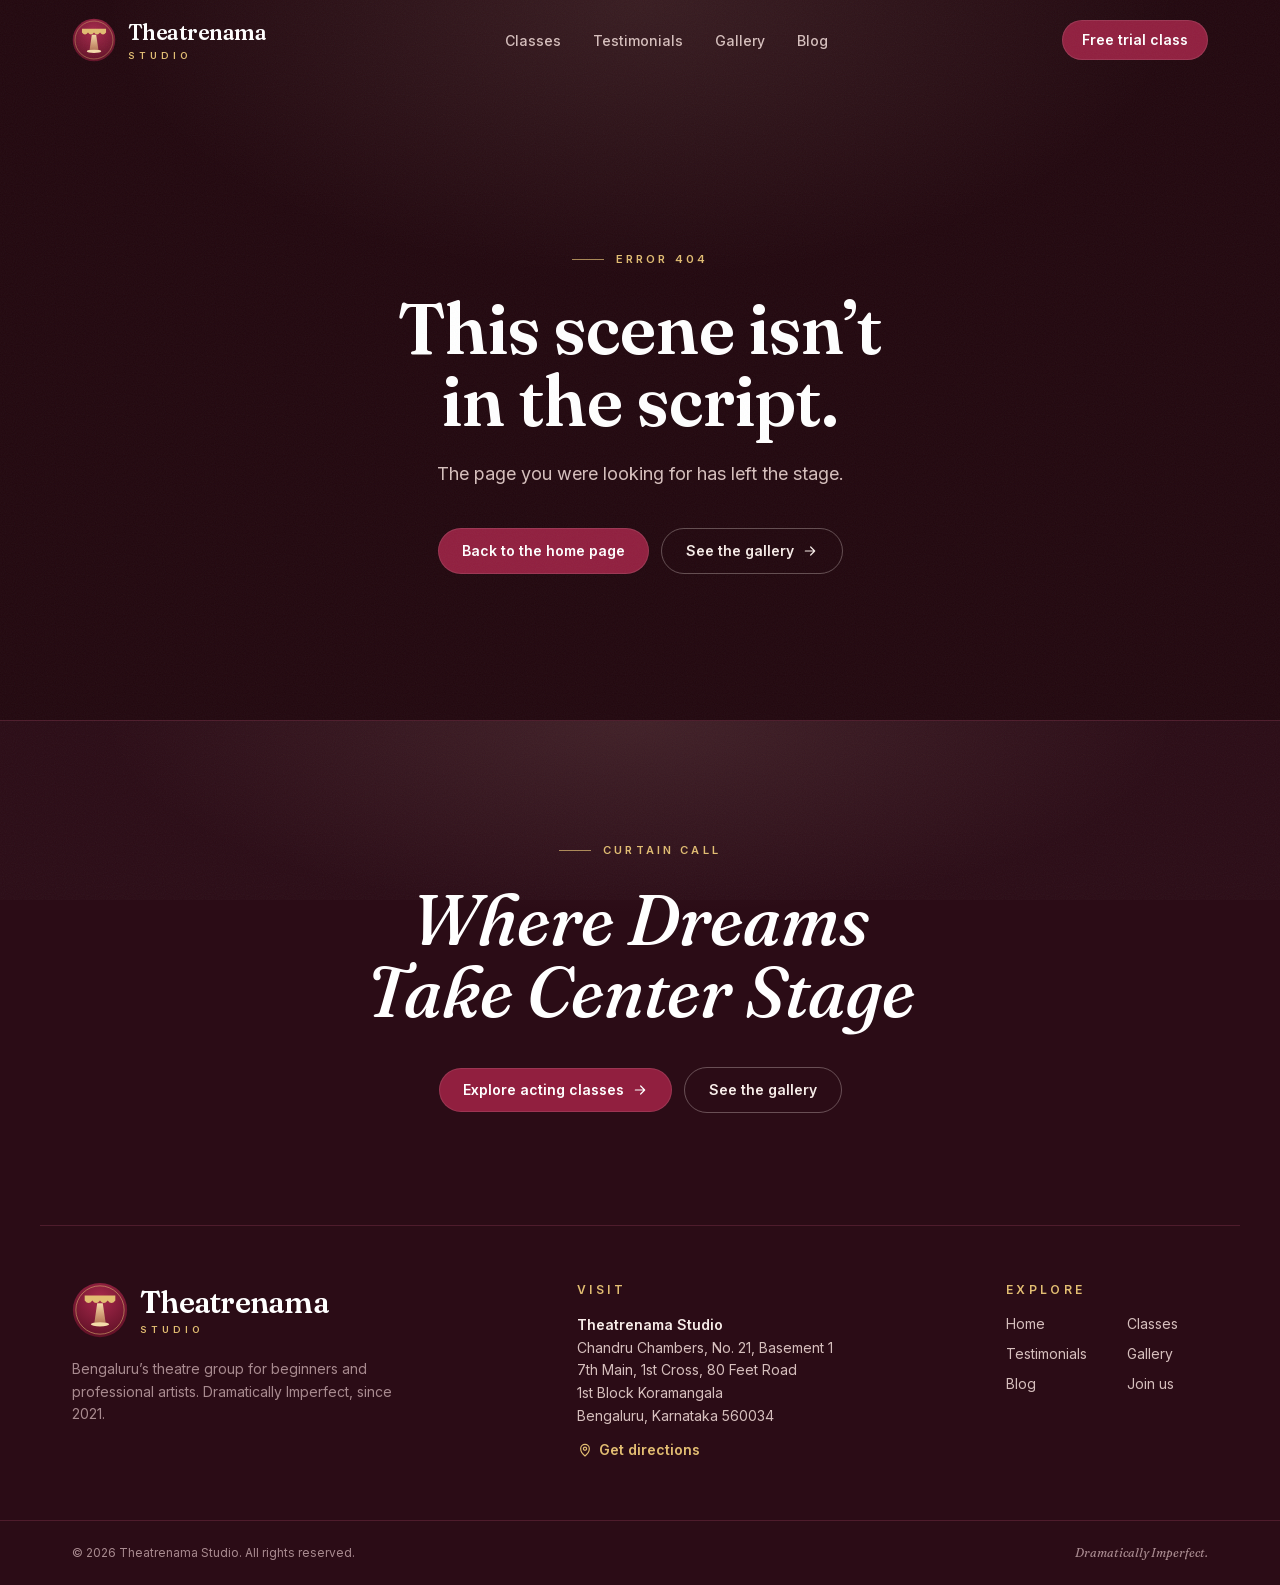
==== commit 6ebb8c3f: "Deploy 2026-10-16 20:04 UTC Built from the microSaas monorepo (apps/theatrenamastudio).  Co-Authored" ====
--- a/404/index.html
+++ b/404/index.html
@@ -1 +1 @@
-<!DOCTYPE html><html lang="en-IN" class="__variable_3ef085 __variable_d8ebd1 __variable_57bfc7"><head><meta charSet="utf-8"/><meta name="viewport" content="width=device-width, initial-scale=1"/><link rel="preload" as="image" href="/icons/mark-caf1511f.svg"/><link rel="stylesheet" href="/_next/static/css/923971661e43271f.css" data-precedence="next"/><link rel="preload" as="script" fetchPriority="low" href="/_next/static/chunks/webpack-bf4ab1a71f17e4b8.js"/><script src="/_next/static/chunks/5b8f0dd8-e7ec6d33186a94db.js" async=""></script><script src="/_next/static/chunks/749-aa29c64bf0659a27.js" async=""></script><script src="/_next/static/chunks/main-app-c1b3ed4e00259830.js" async=""></script><script src="/_next/static/chunks/411-e05764ad5c6e83b8.js" async=""></script><script src="/_next/static/chunks/app/page-c9deecc889ed3c1e.js" async=""></script><script src="/_next/static/chunks/app/layout-9ef171c001b9f80b.js" async=""></script><meta name="robots" content="noindex"/><meta name="theme-color" content="#22080f"/><meta name="color-scheme" content="dark"/><title>Theatrenama Studio — Theatre Group &amp; Acting Classes in Bangalore</title><meta name="description" content="Theatrenama is a theatre group in Bangalore for beginners and professional artists. Theatre and acting classes in Koramangala with experienced theatre instructors — free trial class every Saturday &amp; Sunday."/><meta name="application-name" content="Theatrenama Studio"/><meta name="keywords" content="theatre group in Bangalore,acting classes in Bangalore,acting classes Koramangala,theatre workshop Bangalore,Hindi theatre Bangalore,weekend acting classes Bangalore,free trial acting class,Theatrenama"/><meta name="format-detection" content="telephone=no"/><meta property="og:title" content="Theatrenama Studio — Theatre group &amp; acting classes in Bengaluru"/><meta property="og:description" content="Theatrenama is a theatre group in Bangalore for beginners and professional artists. Theatre and acting classes in Koramangala with experienced theatre instructors — free trial class every Saturday &amp; Sunday."/><meta property="og:site_name" content="Theatrenama Studio"/><meta property="og:locale" content="en_IN"/><meta property="og:image" content="https://theatrenamastudio.com/icons/og-cbc54ce6.png"/><meta property="og:image:width" content="1200"/><meta property="og:image:height" content="630"/><meta property="og:image:alt" content="Theatrenama Studio — Dramatically Imperfect"/><meta property="og:type" content="website"/><meta name="twitter:card" content="summary_large_image"/><meta name="twitter:title" content="Theatrenama Studio — Theatre group &amp; acting classes in Bengaluru"/><meta name="twitter:description" content="Theatrenama is a theatre group in Bangalore for beginners and professional artists. Theatre and acting classes in Koramangala with experienced theatre instructors — free trial class every Saturday &amp; Sunday."/><meta name="twitter:image" content="https://theatrenamastudio.com/icons/og-cbc54ce6.png"/><meta name="twitter:image:width" content="1200"/><meta name="twitter:image:height" content="630"/><meta name="twitter:image:alt" content="Theatrenama Studio — Dramatically Imperfect"/><link rel="icon" href="/icons/mark-caf1511f.svg" type="image/svg+xml"/><link rel="icon" href="/icons/favicon-e4a81125.ico" sizes="16x16 32x32 48x48"/><link rel="icon" href="/icons/favicon-32-2e01f9f1.png" sizes="32x32" type="image/png"/><link rel="icon" href="/icons/favicon-192-a8332206.png" sizes="192x192" type="image/png"/><link rel="apple-touch-icon" href="/icons/apple-touch-icon-4c5cb2af.png" sizes="180x180"/><script src="/_next/static/chunks/polyfills-42372ed130431b0a.js" noModule=""></script></head><body class="grain min-h-screen"><a href="#main" class="sr-only z-[80] rounded-full bg-burgundy px-5 py-3 text-sm font-semibold text-white focus:not-sr-only focus:fixed focus:left-4 focus:top-4">Skip to content</a><header class="fixed inset-x-0 top-0 z-40 border-b transition-[background-color,border-color,backdrop-filter] duration-300 border-transparent"><div class="shell flex h-16 items-center justify-between gap-4 lg:h-20"><a class="-ml-1 rounded-lg p-1" aria-label="Theatrenama Studio — home" href="/"><span class="flex items-center gap-3"><img src="/icons/mark-caf1511f.svg" alt="" width="64" height="64" class="h-10 w-10 lg:h-11 lg:w-11"/><span class="flex flex-col leading-none"><span class="font-display font-semibold tracking-tight text-white text-xl lg:text-[1.35rem]">Theatrenama</span><span class="mt-1 text-[0.6rem] font-semibold uppercase tracking-[0.42em] text-brass">Studio</span></span></span></a><nav aria-label="Main" class="hidden lg:block"><ul class="flex items-center gap-1"><li><a class="relative rounded-full px-3.5 py-2 text-sm font-medium transition-colors text-cream-dim hover:text-white" href="/acting-classes-bengaluru/">Classes</a></li><li><a class="relative rounded-full px-3.5 py-2 text-sm font-medium transition-colors text-cream-dim hover:text-white" href="/our-shows/">Shows</a></li><li><a class="relative rounded-full px-3.5 py-2 text-sm font-medium transition-colors text-cream-dim hover:text-white" href="/testimonials/">Testimonials</a></li><li><a class="relative rounded-full px-3.5 py-2 text-sm font-medium transition-colors text-cream-dim hover:text-white" href="/gallery/">Gallery</a></li><li><a class="relative rounded-full px-3.5 py-2 text-sm font-medium transition-colors text-cream-dim hover:text-white" href="/blog/">Blog</a></li></ul></nav><div class="flex items-center gap-2"><a class="btn-primary hidden !px-5 !py-2.5 sm:inline-flex" href="/acting-classes-bengaluru/#trial">Free trial class</a><button type="button" aria-expanded="false" aria-controls="curtain-menu" aria-label="Open menu" class="grid h-11 w-11 place-items-center rounded-full border border-cream/20 text-cream transition hover:border-cream/60 lg:hidden"><svg viewBox="0 0 24 24" class="h-5 w-5" fill="none" stroke="currentColor" stroke-width="1.8" stroke-linecap="round" stroke-linejoin="round" aria-hidden="true"><path d="M4 7h16 M4 12h16 M4 17h10"></path></svg></button></div></div></header><div id="curtain-menu" class="fixed inset-0 z-30 lg:hidden invisible delay-500" aria-hidden="true"><div class="absolute inset-y-0 w-1/2 bg-[repeating-linear-gradient(90deg,#4a0b1d_0_14px,#6e1430_14px_30px,#4a0b1d_30px_44px)] transition-transform duration-500 ease-[cubic-bezier(.7,0,.2,1)] left-0 shadow-[inset_-30px_0_60px_rgba(20,3,8,0.6)] -translate-x-full"></div><div class="absolute inset-y-0 w-1/2 bg-[repeating-linear-gradient(90deg,#4a0b1d_0_14px,#6e1430_14px_30px,#4a0b1d_30px_44px)] transition-transform duration-500 ease-[cubic-bezier(.7,0,.2,1)] right-0 shadow-[inset_30px_0_60px_rgba(20,3,8,0.6)] translate-x-full"></div><div class="absolute inset-0 bg-gradient-to-b from-wine/70 via-wine/25 to-wine/80"></div><nav aria-label="Mobile" class="relative flex h-full flex-col items-center justify-center gap-1 px-6 pt-16 text-center transition-opacity duration-300 opacity-0"><a tabindex="-1" class="font-display text-3xl leading-snug transition hover:text-brass-light text-white/90" href="/">Home</a><a tabindex="-1" class="font-display text-3xl leading-snug transition hover:text-brass-light text-white/90" href="/acting-classes-bengaluru/">Classes</a><a tabindex="-1" class="font-display text-3xl leading-snug transition hover:text-brass-light text-white/90" href="/our-shows/">Shows</a><a tabindex="-1" class="font-display text-3xl leading-snug transition hover:text-brass-light text-white/90" href="/testimonials/">Testimonials</a><a tabindex="-1" class="font-display text-3xl leading-snug transition hover:text-brass-light text-white/90" href="/gallery/">Gallery</a><a tabindex="-1" class="font-display text-3xl leading-snug transition hover:text-brass-light text-white/90" href="/blog/">Blog</a><a tabindex="-1" class="font-display text-3xl leading-snug transition hover:text-brass-light text-white/90" href="/join-us/">Join us</a><a tabindex="-1" class="mt-8 inline-flex items-center gap-2 rounded-full bg-cream px-6 py-3 text-sm font-semibold text-burgundy-deep" href="/acting-classes-bengaluru/#trial">Free trial class<svg viewBox="0 0 24 24" class="h-4 w-4" fill="none" stroke="currentColor" stroke-width="1.8" stroke-linecap="round" stroke-linejoin="round" aria-hidden="true"><path d="M5 12h14 M13 6l6 6-6 6"></path></svg></a></nav></div><main id="main"><section class="spotlight flex min-h-[80vh] items-center pt-24"><div class="shell text-center"><p class="kicker justify-center">Error 404</p><h1 class="mx-auto mt-6 max-w-3xl font-display text-5xl font-semibold leading-tight text-white text-balance sm:text-7xl">This scene isn’t in the script.</h1><p class="mx-auto mt-6 max-w-md text-lg text-cream-dim">The page you were looking for has left the stage.</p><div class="mt-10 flex flex-wrap justify-center gap-3"><a class="btn-primary" href="/">Back to the home page</a><a class="btn-ghost" href="/our-shows/">See our shows<svg viewBox="0 0 24 24" class="h-4 w-4" fill="none" stroke="currentColor" stroke-width="1.8" stroke-linecap="round" stroke-linejoin="round" aria-hidden="true"><path d="M5 12h14 M13 6l6 6-6 6"></path></svg></a></div></div></section></main><footer class="relative overflow-hidden border-t border-wine-line bg-wine-2"><div class="spotlight"><div class="shell py-20 text-center sm:py-28"><p class="kicker justify-center">Curtain call</p><p class="mx-auto mt-6 max-w-4xl font-display text-[2.6rem] font-medium italic leading-[1.05] text-white text-balance sm:text-6xl lg:text-7xl">Where Dreams Take Center Stage</p><div class="mt-10 flex flex-wrap items-center justify-center gap-3"><a class="btn-primary" href="/acting-classes-bengaluru/">Explore acting classes<svg viewBox="0 0 24 24" class="h-4 w-4" fill="none" stroke="currentColor" stroke-width="1.8" stroke-linecap="round" stroke-linejoin="round" aria-hidden="true"><path d="M5 12h14 M13 6l6 6-6 6"></path></svg></a><a class="btn-ghost" href="/our-shows/">See our shows</a></div></div></div><div class="shell grid gap-10 border-t border-wine-line py-14 md:grid-cols-[1.2fr_1fr_auto] md:gap-12"><div><span class="flex items-center gap-3"><img src="/icons/mark-caf1511f.svg" alt="" width="64" height="64" class="h-14 w-14"/><span class="flex flex-col leading-none"><span class="font-display font-semibold tracking-tight text-white text-3xl">Theatrenama</span><span class="mt-1 text-[0.6rem] font-semibold uppercase tracking-[0.42em] text-brass">Studio</span></span></span><p class="mt-5 max-w-xs text-sm leading-relaxed text-cream-mut">Bengaluru’s theatre group for beginners and professional artists. <!-- -->Dramatically Imperfect<!-- -->, since <!-- -->2021<!-- -->.</p></div><div><h2 class="text-xs font-semibold uppercase tracking-kicker text-brass">Visit</h2><address class="mt-4 text-sm not-italic leading-relaxed text-cream-dim"><span class="block font-semibold text-cream">Theatrenama Studio</span><span class="block">Chandru Chambers, No. 21, Basement 1</span><span class="block">7th Main, 1st Cross, 80 Feet Road</span><span class="block">1st Block Koramangala</span><span class="block">Bengaluru, Karnataka 560034</span></address><a href="https://www.google.com/maps/search/?api=1&amp;query=Chandru%20Chambers%2C%20No.%2021%2C%20Basement%201%2C%207th%20Main%2C%201st%20Cross%2C%2080%20Feet%20Road%2C%201st%20Block%20Koramangala%2C%20Bengaluru%2C%20Karnataka%20560034" target="_blank" rel="noopener noreferrer" class="mt-3 inline-flex items-center gap-1.5 text-sm font-semibold text-brass hover:text-brass-light"><svg viewBox="0 0 24 24" class="h-4 w-4" fill="none" stroke="currentColor" stroke-width="1.8" stroke-linecap="round" stroke-linejoin="round" aria-hidden="true"><path d="M12 21s-6.5-5.6-6.5-11a6.5 6.5 0 0 1 13 0C18.5 15.4 12 21 12 21Z M12 12.4a2.4 2.4 0 1 0 0-4.8 2.4 2.4 0 0 0 0 4.8Z"></path></svg>Get directions</a></div><nav aria-label="Footer"><h2 class="text-xs font-semibold uppercase tracking-kicker text-brass">Explore</h2><ul class="mt-4 grid grid-cols-2 gap-x-10 gap-y-2.5 text-sm"><li><a class="text-cream-dim hover:text-white" href="/">Home</a></li><li><a class="text-cream-dim hover:text-white" href="/acting-classes-bengaluru/">Classes</a></li><li><a class="text-cream-dim hover:text-white" href="/our-shows/">Shows</a></li><li><a class="text-cream-dim hover:text-white" href="/testimonials/">Testimonials</a></li><li><a class="text-cream-dim hover:text-white" href="/gallery/">Gallery</a></li><li><a class="text-cream-dim hover:text-white" href="/blog/">Blog</a></li><li><a class="text-cream-dim hover:text-white" href="/join-us/">Join us</a></li></ul></nav></div><div class="border-t border-wine-line"><div class="shell flex flex-col gap-2 py-6 text-xs text-cream-mut sm:flex-row sm:items-center sm:justify-between"><p>© <!-- -->2026<!-- --> <!-- -->Theatrenama Studio<!-- -->. All rights reserved.</p><p class="font-display italic">Dramatically Imperfect<!-- -->.</p></div></div></footer><script type="application/ld+json">{"@context":"https://schema.org","@type":"PerformingGroup","@id":"https://theatrenamastudio.com/#group","name":"Theatrenama","alternateName":["Theatrenama Studio","Theatrenama Drama Society","TheatreNama"],"url":"https://theatrenamastudio.com/","logo":"https://theatrenamastudio.com/icons/logo-512-10d684f7.png","image":"https://theatrenamastudio.com/icons/og-cbc54ce6.png","slogan":"Dramatically Imperfect","description":"Theatrenama is a theatre group in Bangalore for beginners and professional artists. Theatre and acting classes in Koramangala with experienced theatre instructors — free trial class every Saturday & Sunday.","foundingDate":"2021","address":{"@type":"PostalAddress","streetAddress":"Chandru Chambers, No. 21, Basement 1, 7th Main, 1st Cross, 80 Feet Road, 1st Block Koramangala","addressLocality":"Bengaluru","addressRegion":"Karnataka","postalCode":"560034","addressCountry":"IN"}}</script><script type="application/ld+json">{"@context":"https://schema.org","@type":"WebSite","@id":"https://theatrenamastudio.com/#website","name":"Theatrenama Studio","url":"https://theatrenamastudio.com/","inLanguage":"en-IN","publisher":{"@id":"https://theatrenamastudio.com/#group"}}</script><script src="/_next/static/chunks/webpack-bf4ab1a71f17e4b8.js" async=""></script><script>(self.__next_f=self.__next_f||[]).push([0]);self.__next_f.push([2,null])</script><script>self.__next_f.push([1,"1:HL[\"/_next/static/css/923971661e43271f.css\",\"style\"]\n"])</script><script>self.__next_f.push([1,"2:I[6608,[],\"\"]\n4:I[5411,[\"411\",\"static/chunks/411-e05764ad5c6e83b8.js\",\"931\",\"static/chunks/app/page-c9deecc889ed3c1e.js\"],\"\"]\n5:I[2728,[],\"\"]\n6:I[9836,[],\"\"]\n7:I[6638,[\"411\",\"static/chunks/411-e05764ad5c6e83b8.js\",\"185\",\"static/chunks/app/layout-9ef171c001b9f80b.js\"],\"Header\"]\n9:I[8907,[],\"\"]\na:[]\n"])</script><script>self.__next_f.push([1,"0:[\"$\",\"$L2\",null,{\"buildId\":\"tOos3hHAknJi2oho6g4lL\",\"assetPrefix\":\"\",\"urlParts\":[\"\",\"_not-found\",\"\"],\"initialTree\":[\"\",{\"children\":[\"/_not-found\",{\"children\":[\"__PAGE__\",{}]}]},\"$undefined\",\"$undefined\",true],\"initialSeedData\":[\"\",{\"children\":[\"/_not-found\",{\"children\":[\"__PAGE__\",{},[[\"$L3\",[\"$\",\"section\",null,{\"className\":\"spotlight flex min-h-[80vh] items-center pt-24\",\"children\":[\"$\",\"div\",null,{\"className\":\"shell text-center\",\"children\":[[\"$\",\"p\",null,{\"className\":\"kicker justify-center\",\"children\":\"Error 404\"}],[\"$\",\"h1\",null,{\"className\":\"mx-auto mt-6 max-w-3xl font-display text-5xl font-semibold leading-tight text-white text-balance sm:text-7xl\",\"children\":\"This scene isn’t in the script.\"}],[\"$\",\"p\",null,{\"className\":\"mx-auto mt-6 max-w-md text-lg text-cream-dim\",\"children\":\"The page you were looking for has left the stage.\"}],[\"$\",\"div\",null,{\"className\":\"mt-10 flex flex-wrap justify-center gap-3\",\"children\":[[\"$\",\"$L4\",null,{\"href\":\"/\",\"className\":\"btn-primary\",\"children\":\"Back to the home page\"}],[\"$\",\"$L4\",null,{\"href\":\"/our-shows/\",\"className\":\"btn-ghost\",\"children\":[\"See our shows\",[\"$\",\"svg\",null,{\"viewBox\":\"0 0 24 24\",\"className\":\"h-4 w-4\",\"fill\":\"none\",\"stroke\":\"currentColor\",\"strokeWidth\":1.8,\"strokeLinecap\":\"round\",\"strokeLinejoin\":\"round\",\"aria-hidden\":true,\"children\":[\"$\",\"path\",null,{\"d\":\"M5 12h14 M13 6l6 6-6 6\"}]}]]}]]}]]}]}],null],null],null]},[null,[\"$\",\"$L5\",null,{\"parallelRouterKey\":\"children\",\"segmentPath\":[\"children\",\"/_not-found\",\"children\"],\"error\":\"$undefined\",\"errorStyles\":\"$undefined\",\"errorScripts\":\"$undefined\",\"template\":[\"$\",\"$L6\",null,{}],\"templateStyles\":\"$undefined\",\"templateScripts\":\"$undefined\",\"notFound\":\"$undefined\",\"notFoundStyles\":\"$undefined\"}]],null]},[[[[\"$\",\"link\",\"0\",{\"rel\":\"stylesheet\",\"href\":\"/_next/static/css/923971661e43271f.css\",\"precedence\":\"next\",\"crossOrigin\":\"$undefined\"}]],[\"$\",\"html\",null,{\"lang\":\"en-IN\",\"className\":\"__variable_3ef085 __variable_d8ebd1 __variable_57bfc7\",\"children\":[\"$\",\"body\",null,{\"className\":\"grain min-h-screen\",\"children\":[[\"$\",\"a\",null,{\"href\":\"#main\",\"className\":\"sr-only z-[80] rounded-full bg-burgundy px-5 py-3 text-sm font-semibold text-white focus:not-sr-only focus:fixed focus:left-4 focus:top-4\",\"children\":\"Skip to content\"}],[\"$\",\"$L7\",null,{}],[\"$\",\"main\",null,{\"id\":\"main\",\"children\":[\"$\",\"$L5\",null,{\"parallelRouterKey\":\"children\",\"segmentPath\":[\"children\"],\"error\":\"$undefined\",\"errorStyles\":\"$undefined\",\"errorScripts\":\"$undefined\",\"template\":[\"$\",\"$L6\",null,{}],\"templateStyles\":\"$undefined\",\"templateScripts\":\"$undefined\",\"notFound\":[\"$\",\"section\",null,{\"className\":\"spotlight flex min-h-[80vh] items-center pt-24\",\"children\":[\"$\",\"div\",null,{\"className\":\"shell text-center\",\"children\":[[\"$\",\"p\",null,{\"className\":\"kicker justify-center\",\"children\":\"Error 404\"}],[\"$\",\"h1\",null,{\"className\":\"mx-auto mt-6 max-w-3xl font-display text-5xl font-semibold leading-tight text-white text-balance sm:text-7xl\",\"children\":\"This scene isn’t in the script.\"}],[\"$\",\"p\",null,{\"className\":\"mx-auto mt-6 max-w-md text-lg text-cream-dim\",\"children\":\"The page you were looking for has left the stage.\"}],[\"$\",\"div\",null,{\"className\":\"mt-10 flex flex-wrap justify-center gap-3\",\"children\":[[\"$\",\"$L4\",null,{\"href\":\"/\",\"className\":\"btn-primary\",\"children\":\"Back to the home page\"}],[\"$\",\"$L4\",null,{\"href\":\"/our-shows/\",\"className\":\"btn-ghost\",\"children\":[\"See our shows\",[\"$\",\"svg\",null,{\"viewBox\":\"0 0 24 24\",\"className\":\"h-4 w-4\",\"fill\":\"none\",\"stroke\":\"currentColor\",\"strokeWidth\":1.8,\"strokeLinecap\":\"round\",\"strokeLinejoin\":\"round\",\"aria-hidden\":true,\"children\":[\"$\",\"path\",null,{\"d\":\"M5 12h14 M13 6l6 6-6 6\"}]}]]}]]}]]}]}],\"notFoundStyles\":[]}]}],[\"$\",\"footer\",null,{\"className\":\"relative overflow-hidden border-t border-wine-line bg-wine-2\",\"children\":[[\"$\",\"div\",null,{\"className\":\"spotlight\",\"children\":[\"$\",\"div\",null,{\"className\":\"shell py-20 text-center sm:py-28\",\"children\":[[\"$\",\"p\",null,{\"className\":\"kicker justify-center\",\"children\":\"Curtain call\"}],[\"$\",\"p\",null,{\"className\":\"mx-auto mt-6 max-w-4xl font-display text-[2.6rem] font-medium italic leading-[1.05] text-white text-balance sm:text-6xl lg:text-7xl\",\"children\":\"Where Dreams Take Center Stage\"}],[\"$\",\"div\",null,{\"className\":\"mt-10 flex flex-wrap items-center justify-center gap-3\",\"children\":[[\"$\",\"$L4\",null,{\"href\":\"/acting-classes-bengaluru/\",\"className\":\"btn-primary\",\"children\":[\"Explore acting classes\",[\"$\",\"svg\",null,{\"viewBox\":\"0 0 24 24\",\"className\":\"h-4 w-4\",\"fill\":\"none\",\"stroke\":\"currentColor\",\"strokeWidth\":1.8,\"strokeLinecap\":\"round\",\"strokeLinejoin\":\"round\",\"aria-hidden\":true,\"children\":[\"$\",\"path\",null,{\"d\":\"M5 12h14 M13 6l6 6-6 6\"}]}]]}],[\"$\",\"$L4\",null,{\"href\":\"/our-shows/\",\"className\":\"btn-ghost\",\"children\":\"See our shows\"}]]}]]}]}],[\"$\",\"div\",null,{\"className\":\"shell grid gap-10 border-t border-wine-line py-14 md:grid-cols-[1.2fr_1fr_auto] md:gap-12\",\"children\":[[\"$\",\"div\",null,{\"children\":[[\"$\",\"span\",null,{\"className\":\"flex items-center gap-3\",\"children\":[[\"$\",\"img\",null,{\"src\":\"/icons/mark-caf1511f.svg\",\"alt\":\"\",\"width\":64,\"height\":64,\"className\":\"h-14 w-14\"}],[\"$\",\"span\",null,{\"className\":\"flex flex-col leading-none\",\"children\":[[\"$\",\"span\",null,{\"className\":\"font-display font-semibold tracking-tight text-white text-3xl\",\"children\":\"Theatrenama\"}],[\"$\",\"span\",null,{\"className\":\"mt-1 text-[0.6rem] font-semibold uppercase tracking-[0.42em] text-brass\",\"children\":\"Studio\"}]]}]]}],[\"$\",\"p\",null,{\"className\":\"mt-5 max-w-xs text-sm leading-relaxed text-cream-mut\",\"children\":[\"Bengaluru’s theatre group for beginners and professional artists. \",\"Dramatically Imperfect\",\", since \",\"2021\",\".\"]}]]}],[\"$\",\"div\",null,{\"children\":[[\"$\",\"h2\",null,{\"className\":\"text-xs font-semibold uppercase tracking-kicker text-brass\",\"children\":\"Visit\"}],[\"$\",\"address\",null,{\"className\":\"mt-4 text-sm not-italic leading-relaxed text-cream-dim\",\"children\":[[\"$\",\"span\",null,{\"className\":\"block font-semibold text-cream\",\"children\":\"Theatrenama Studio\"}],[[\"$\",\"span\",\"Chandru Chambers, No. 21, Basement 1\",{\"className\":\"block\",\"children\":\"Chandru Chambers, No. 21, Basement 1\"}],[\"$\",\"span\",\"7th Main, 1st Cross, 80 Feet Road\",{\"className\":\"block\",\"children\":\"7th Main, 1st Cross, 80 Feet Road\"}],[\"$\",\"span\",\"1st Block Koramangala\",{\"className\":\"block\",\"children\":\"1st Block Koramangala\"}],[\"$\",\"span\",\"Bengaluru, Karnataka 560034\",{\"className\":\"block\",\"children\":\"Bengaluru, Karnataka 560034\"}]]]}],[\"$\",\"a\",null,{\"href\":\"https://www.google.com/maps/search/?api=1\u0026query=Chandru%20Chambers%2C%20No.%2021%2C%20Basement%201%2C%207th%20Main%2C%201st%20Cross%2C%2080%20Feet%20Road%2C%201st%20Block%20Koramangala%2C%20Bengaluru%2C%20Karnataka%20560034\",\"target\":\"_blank\",\"rel\":\"noopener noreferrer\",\"className\":\"mt-3 inline-flex items-center gap-1.5 text-sm font-semibold text-brass hover:text-brass-light\",\"children\":[[\"$\",\"svg\",null,{\"viewBox\":\"0 0 24 24\",\"className\":\"h-4 w-4\",\"fill\":\"none\",\"stroke\":\"currentColor\",\"strokeWidth\":1.8,\"strokeLinecap\":\"round\",\"strokeLinejoin\":\"round\",\"aria-hidden\":true,\"children\":[\"$\",\"path\",null,{\"d\":\"M12 21s-6.5-5.6-6.5-11a6.5 6.5 0 0 1 13 0C18.5 15.4 12 21 12 21Z M12 12.4a2.4 2.4 0 1 0 0-4.8 2.4 2.4 0 0 0 0 4.8Z\"}]}],\"Get directions\"]}]]}],[\"$\",\"nav\",null,{\"aria-label\":\"Footer\",\"children\":[[\"$\",\"h2\",null,{\"className\":\"text-xs font-semibold uppercase tracking-kicker text-brass\",\"children\":\"Explore\"}],[\"$\",\"ul\",null,{\"className\":\"mt-4 grid grid-cols-2 gap-x-10 gap-y-2.5 text-sm\",\"children\":[[\"$\",\"li\",\"/\",{\"children\":[\"$\",\"$L4\",null,{\"href\":\"/\",\"className\":\"text-cream-dim hover:text-white\",\"children\":\"Home\"}]}],[\"$\",\"li\",\"/acting-classes-bengaluru/\",{\"children\":[\"$\",\"$L4\",null,{\"href\":\"/acting-classes-bengaluru/\",\"className\":\"text-cream-dim hover:text-white\",\"children\":\"Classes\"}]}],[\"$\",\"li\",\"/our-shows/\",{\"children\":[\"$\",\"$L4\",null,{\"href\":\"/our-shows/\",\"className\":\"text-cream-dim hover:text-white\",\"children\":\"Shows\"}]}],[\"$\",\"li\",\"/testimonials/\",{\"children\":[\"$\",\"$L4\",null,{\"href\":\"/testimonials/\",\"className\":\"text-cream-dim hover:text-white\",\"children\":\"Testimonials\"}]}],[\"$\",\"li\",\"/gallery/\",{\"children\":[\"$\",\"$L4\",null,{\"href\":\"/gallery/\",\"className\":\"text-cream-dim hover:text-white\",\"children\":\"Gallery\"}]}],[\"$\",\"li\",\"/blog/\",{\"children\":[\"$\",\"$L4\",null,{\"href\":\"/blog/\",\"className\":\"text-cream-dim hover:text-white\",\"children\":\"Blog\"}]}],[\"$\",\"li\",\"/join-us/\",{\"children\":[\"$\",\"$L4\",null,{\"href\":\"/join-us/\",\"className\":\"text-cream-dim hover:text-white\",\"children\":\"Join us\"}]}]]}]]}]]}],[\"$\",\"div\",null,{\"className\":\"border-t border-wine-line\",\"children\":[\"$\",\"div\",null,{\"className\":\"shell flex flex-col gap-2 py-6 text-xs text-cream-mut sm:flex-row sm:items-center sm:justify-between\",\"children\":[[\"$\",\"p\",null,{\"children\":[\"© \",2026,\" \",\"Theatrenama Studio\",\". All rights reserved.\"]}],[\"$\",\"p\",null,{\"className\":\"font-display italic\",\"children\":[\"Dramatically Imperfect\",\".\"]}]]}]}]]}],[\"$\",\"script\",null,{\"type\":\"application/ld+json\",\"dangerouslySetInnerHTML\":{\"__html\":\"{\\\"@context\\\":\\\"https://schema.org\\\",\\\"@type\\\":\\\"PerformingGroup\\\",\\\"@id\\\":\\\"https://theatrenamastudio.com/#group\\\",\\\"name\\\":\\\"Theatrenama\\\",\\\"alternateName\\\":[\\\"Theatrenama Studio\\\",\\\"Theatrenama Drama Society\\\",\\\"TheatreNama\\\"],\\\"url\\\":\\\"https://theatrenamastudio.com/\\\",\\\"logo\\\":\\\"https://theatrenamastudio.com/icons/logo-512-10d684f7.png\\\",\\\"image\\\":\\\"https://theatrenamastudio.com/icons/og-cbc54ce6.png\\\",\\\"slogan\\\":\\\"Dramatically Imperfect\\\",\\\"description\\\":\\\"Theatrenama is a theatre group in Bangalore for beginners and professional artists. Theatre and acting classes in Koramangala with experienced theatre instructors — free trial class every Saturday \u0026 Sunday.\\\",\\\"foundingDate\\\":\\\"2021\\\",\\\"address\\\":{\\\"@type\\\":\\\"PostalAddress\\\",\\\"streetAddress\\\":\\\"Chandru Chambers, No. 21, Basement 1, 7th Main, 1st Cross, 80 Feet Road, 1st Block Koramangala\\\",\\\"addressLocality\\\":\\\"Bengaluru\\\",\\\"addressRegion\\\":\\\"Karnataka\\\",\\\"postalCode\\\":\\\"560034\\\",\\\"addressCountry\\\":\\\"IN\\\"}}\"}}],[\"$\",\"script\",null,{\"type\":\"application/ld+json\",\"dangerouslySetInnerHTML\":{\"__html\":\"{\\\"@context\\\":\\\"https://schema.org\\\",\\\"@type\\\":\\\"WebSite\\\",\\\"@id\\\":\\\"https://theatrenamastudio.com/#website\\\",\\\"name\\\":\\\"Theatrenama Studio\\\",\\\"url\\\":\\\"https://theatrenamastudio.com/\\\",\\\"inLanguage\\\":\\\"en-IN\\\",\\\"publisher\\\":{\\\"@id\\\":\\\"https://theatrenamastudio.com/#group\\\"}}\"}}]]}]}]],null],null],\"couldBeIntercepted\":false,\"initialHead\":[[\"$\",\"meta\",null,{\"name\":\"robots\",\"content\":\"noindex\"}],\"$L8\"],\"globalErrorComponent\":\"$9\",\"missingSlots\":\"$Wa\"}]\n"])</script><script>self.__next_f.push([1,"8:[[\"$\",\"meta\",\"0\",{\"name\":\"viewport\",\"content\":\"width=device-width, initial-scale=1\"}],[\"$\",\"meta\",\"1\",{\"name\":\"theme-color\",\"content\":\"#22080f\"}],[\"$\",\"meta\",\"2\",{\"name\":\"color-scheme\",\"content\":\"dark\"}],[\"$\",\"meta\",\"3\",{\"charSet\":\"utf-8\"}],[\"$\",\"title\",\"4\",{\"children\":\"Theatrenama Studio — Theatre Group \u0026 Acting Classes in Bangalore\"}],[\"$\",\"meta\",\"5\",{\"name\":\"description\",\"content\":\"Theatrenama is a theatre group in Bangalore for beginners and professional artists. Theatre and acting classes in Koramangala with experienced theatre instructors — free trial class every Saturday \u0026 Sunday.\"}],[\"$\",\"meta\",\"6\",{\"name\":\"application-name\",\"content\":\"Theatrenama Studio\"}],[\"$\",\"meta\",\"7\",{\"name\":\"keywords\",\"content\":\"theatre group in Bangalore,acting classes in Bangalore,acting classes Koramangala,theatre workshop Bangalore,Hindi theatre Bangalore,weekend acting classes Bangalore,free trial acting class,Theatrenama\"}],[\"$\",\"meta\",\"8\",{\"name\":\"format-detection\",\"content\":\"telephone=no\"}],[\"$\",\"meta\",\"9\",{\"property\":\"og:title\",\"content\":\"Theatrenama Studio — Theatre group \u0026 acting classes in Bengaluru\"}],[\"$\",\"meta\",\"10\",{\"property\":\"og:description\",\"content\":\"Theatrenama is a theatre group in Bangalore for beginners and professional artists. Theatre and acting classes in Koramangala with experienced theatre instructors — free trial class every Saturday \u0026 Sunday.\"}],[\"$\",\"meta\",\"11\",{\"property\":\"og:site_name\",\"content\":\"Theatrenama Studio\"}],[\"$\",\"meta\",\"12\",{\"property\":\"og:locale\",\"content\":\"en_IN\"}],[\"$\",\"meta\",\"13\",{\"property\":\"og:image\",\"content\":\"https://theatrenamastudio.com/icons/og-cbc54ce6.png\"}],[\"$\",\"meta\",\"14\",{\"property\":\"og:image:width\",\"content\":\"1200\"}],[\"$\",\"meta\",\"15\",{\"property\":\"og:image:height\",\"content\":\"630\"}],[\"$\",\"meta\",\"16\",{\"property\":\"og:image:alt\",\"content\":\"Theatrenama Studio — Dramatically Imperfect\"}],[\"$\",\"meta\",\"17\",{\"property\":\"og:type\",\"content\":\"website\"}],[\"$\",\"meta\",\"18\",{\"name\":\"twitter:card\",\"content\":\"summary_large_image\"}],[\"$\",\"meta\",\"19\",{\"name\":\"twitter:title\",\"content\":\"Theatrenama Studio — Theatre group \u0026 acting classes in Bengaluru\"}],[\"$\",\"meta\",\"20\",{\"name\":\"twitter:description\",\"content\":\"Theatrenama is a theatre group in Bangalore for beginners and professional artists. Theatre and acting classes in Koramangala with experienced theatre instructors — free trial class every Saturday \u0026 Sunday.\"}],[\"$\",\"meta\",\"21\",{\"name\":\"twitter:image\",\"content\":\"https://theatrenamastudio.com/icons/og-cbc54ce6.png\"}],[\"$\",\"meta\",\"22\",{\"name\":\"twitter:image:width\",\"content\":\"1200\"}],[\"$\",\"meta\",\"23\",{\"name\":\"twitter:image:height\",\"content\":\"630\"}],[\"$\",\"meta\",\"24\",{\"name\":\"twitter:image:alt\",\"content\":\"Theatrenama Studio — Dramatically Imperfect\"}],[\"$\",\"link\",\"25\",{\"rel\":\"icon\",\"href\":\"/icons/mark-caf1511f.svg\",\"type\":\"image/svg+xml\"}],[\"$\",\"link\",\"26\",{\"rel\":\"icon\",\"href\":\"/icons/favicon-e4a81125.ico\",\"sizes\":\"16x16 32x32 48x48\"}],[\"$\",\"link\",\"27\",{\"rel\":\"icon\",\"href\":\"/icons/favicon-32-2e01f9f1.png\",\"sizes\":\"32x32\",\"type\":\"image/png\"}],[\"$\",\"link\",\"28\",{\"rel\":\"icon\",\"href\":\"/icons/favicon-192-a8332206.png\",\"sizes\":\"192x192\",\"type\":\"image/png\"}],[\"$\",\"link\",\"29\",{\"rel\":\"apple-touch-icon\",\"href\":\"/icons/apple-touch-icon-4c5cb2af.png\",\"sizes\":\"180x180\"}]]\n"])</script><script>self.__next_f.push([1,"3:null\n"])</script></body></html>+<!DOCTYPE html><html lang="en-IN" class="__variable_3ef085 __variable_d8ebd1 __variable_57bfc7"><head><meta charSet="utf-8"/><meta name="viewport" content="width=device-width, initial-scale=1"/><link rel="preload" as="image" href="/icons/mark-caf1511f.svg"/><link rel="stylesheet" href="/_next/static/css/8a3522eacf25722a.css" data-precedence="next"/><link rel="preload" as="script" fetchPriority="low" href="/_next/static/chunks/webpack-bf4ab1a71f17e4b8.js"/><script src="/_next/static/chunks/5b8f0dd8-e7ec6d33186a94db.js" async=""></script><script src="/_next/static/chunks/749-aa29c64bf0659a27.js" async=""></script><script src="/_next/static/chunks/main-app-c1b3ed4e00259830.js" async=""></script><script src="/_next/static/chunks/411-e05764ad5c6e83b8.js" async=""></script><script src="/_next/static/chunks/app/page-3d4fa2c7b1ae7840.js" async=""></script><script src="/_next/static/chunks/app/layout-900ffff0c25b5fbb.js" async=""></script><meta name="robots" content="noindex"/><meta name="theme-color" content="#22080f"/><meta name="color-scheme" content="dark"/><title>Theatrenama Studio — Theatre Group &amp; Acting Classes in Bangalore</title><meta name="description" content="Theatrenama is a theatre group in Bangalore for beginners and professional artists. Theatre and acting classes in Koramangala with experienced theatre instructors — free trial class every Saturday &amp; Sunday."/><meta name="application-name" content="Theatrenama Studio"/><meta name="keywords" content="theatre group in Bangalore,acting classes in Bangalore,acting classes Koramangala,theatre workshop Bangalore,Hindi theatre Bangalore,weekend acting classes Bangalore,free trial acting class,Theatrenama"/><meta name="format-detection" content="telephone=no"/><meta property="og:title" content="Theatrenama Studio — Theatre group &amp; acting classes in Bengaluru"/><meta property="og:description" content="Theatrenama is a theatre group in Bangalore for beginners and professional artists. Theatre and acting classes in Koramangala with experienced theatre instructors — free trial class every Saturday &amp; Sunday."/><meta property="og:site_name" content="Theatrenama Studio"/><meta property="og:locale" content="en_IN"/><meta property="og:image" content="https://theatrenamastudio.com/icons/og-cbc54ce6.png"/><meta property="og:image:width" content="1200"/><meta property="og:image:height" content="630"/><meta property="og:image:alt" content="Theatrenama Studio — Dramatically Imperfect"/><meta property="og:type" content="website"/><meta name="twitter:card" content="summary_large_image"/><meta name="twitter:title" content="Theatrenama Studio — Theatre group &amp; acting classes in Bengaluru"/><meta name="twitter:description" content="Theatrenama is a theatre group in Bangalore for beginners and professional artists. Theatre and acting classes in Koramangala with experienced theatre instructors — free trial class every Saturday &amp; Sunday."/><meta name="twitter:image" content="https://theatrenamastudio.com/icons/og-cbc54ce6.png"/><meta name="twitter:image:width" content="1200"/><meta name="twitter:image:height" content="630"/><meta name="twitter:image:alt" content="Theatrenama Studio — Dramatically Imperfect"/><link rel="icon" href="/icons/mark-caf1511f.svg" type="image/svg+xml"/><link rel="icon" href="/icons/favicon-e4a81125.ico" sizes="16x16 32x32 48x48"/><link rel="icon" href="/icons/favicon-32-2e01f9f1.png" sizes="32x32" type="image/png"/><link rel="icon" href="/icons/favicon-192-a8332206.png" sizes="192x192" type="image/png"/><link rel="apple-touch-icon" href="/icons/apple-touch-icon-4c5cb2af.png" sizes="180x180"/><script src="/_next/static/chunks/polyfills-42372ed130431b0a.js" noModule=""></script></head><body class="grain min-h-screen"><a href="#main" class="sr-only z-[80] rounded-full bg-burgundy px-5 py-3 text-sm font-semibold text-white focus:not-sr-only focus:fixed focus:left-4 focus:top-4">Skip to content</a><header class="fixed inset-x-0 top-0 z-40 border-b transition-[background-color,border-color,backdrop-filter] duration-300 border-transparent"><div class="shell flex h-16 items-center justify-between gap-4 lg:h-20"><a class="-ml-1 rounded-lg p-1" aria-label="Theatrenama Studio — home" href="/"><span class="flex items-center gap-3"><img src="/icons/mark-caf1511f.svg" alt="" width="64" height="64" class="h-10 w-10 lg:h-11 lg:w-11"/><span class="flex flex-col leading-none"><span class="font-display font-semibold tracking-tight text-white text-xl lg:text-[1.35rem]">Theatrenama</span><span class="mt-1 text-[0.6rem] font-semibold uppercase tracking-[0.42em] text-brass">Studio</span></span></span></a><nav aria-label="Main" class="hidden lg:block"><ul class="flex items-center gap-1"><li><a class="relative rounded-full px-3.5 py-2 text-sm font-medium transition-colors text-cream-dim hover:text-white" href="/acting-classes-bengaluru/">Classes</a></li><li><a class="relative rounded-full px-3.5 py-2 text-sm font-medium transition-colors text-cream-dim hover:text-white" href="/testimonials/">Testimonials</a></li><li><a class="relative rounded-full px-3.5 py-2 text-sm font-medium transition-colors text-cream-dim hover:text-white" href="/gallery/">Gallery</a></li><li><a class="relative rounded-full px-3.5 py-2 text-sm font-medium transition-colors text-cream-dim hover:text-white" href="/blog/">Blog</a></li></ul></nav><div class="flex items-center gap-2"><a class="btn-primary hidden !px-5 !py-2.5 sm:inline-flex" href="/acting-classes-bengaluru/#trial">Free trial class</a><button type="button" aria-expanded="false" aria-controls="curtain-menu" aria-label="Open menu" class="grid h-11 w-11 place-items-center rounded-full border border-cream/20 text-cream transition hover:border-cream/60 lg:hidden"><svg viewBox="0 0 24 24" class="h-5 w-5" fill="none" stroke="currentColor" stroke-width="1.8" stroke-linecap="round" stroke-linejoin="round" aria-hidden="true"><path d="M4 7h16 M4 12h16 M4 17h10"></path></svg></button></div></div></header><div id="curtain-menu" class="fixed inset-0 z-30 lg:hidden invisible delay-500" aria-hidden="true"><div class="absolute inset-y-0 w-1/2 bg-[repeating-linear-gradient(90deg,#4a0b1d_0_14px,#6e1430_14px_30px,#4a0b1d_30px_44px)] transition-transform duration-500 ease-[cubic-bezier(.7,0,.2,1)] left-0 shadow-[inset_-30px_0_60px_rgba(20,3,8,0.6)] -translate-x-full"></div><div class="absolute inset-y-0 w-1/2 bg-[repeating-linear-gradient(90deg,#4a0b1d_0_14px,#6e1430_14px_30px,#4a0b1d_30px_44px)] transition-transform duration-500 ease-[cubic-bezier(.7,0,.2,1)] right-0 shadow-[inset_30px_0_60px_rgba(20,3,8,0.6)] translate-x-full"></div><div class="absolute inset-0 bg-gradient-to-b from-wine/70 via-wine/25 to-wine/80"></div><nav aria-label="Mobile" class="relative flex h-full flex-col items-center justify-center gap-1 px-6 pt-16 text-center transition-opacity duration-300 opacity-0"><a tabindex="-1" class="font-display text-3xl leading-snug transition hover:text-brass-light text-white/90" href="/">Home</a><a tabindex="-1" class="font-display text-3xl leading-snug transition hover:text-brass-light text-white/90" href="/acting-classes-bengaluru/">Classes</a><a tabindex="-1" class="font-display text-3xl leading-snug transition hover:text-brass-light text-white/90" href="/testimonials/">Testimonials</a><a tabindex="-1" class="font-display text-3xl leading-snug transition hover:text-brass-light text-white/90" href="/gallery/">Gallery</a><a tabindex="-1" class="font-display text-3xl leading-snug transition hover:text-brass-light text-white/90" href="/blog/">Blog</a><a tabindex="-1" class="font-display text-3xl leading-snug transition hover:text-brass-light text-white/90" href="/join-us/">Join us</a><a tabindex="-1" class="mt-8 inline-flex items-center gap-2 rounded-full bg-cream px-6 py-3 text-sm font-semibold text-burgundy-deep" href="/acting-classes-bengaluru/#trial">Free trial class<svg viewBox="0 0 24 24" class="h-4 w-4" fill="none" stroke="currentColor" stroke-width="1.8" stroke-linecap="round" stroke-linejoin="round" aria-hidden="true"><path d="M5 12h14 M13 6l6 6-6 6"></path></svg></a></nav></div><main id="main"><section class="spotlight flex min-h-[80vh] items-center pt-24"><div class="shell text-center"><p class="kicker justify-center">Error 404</p><h1 class="mx-auto mt-6 max-w-3xl font-display text-5xl font-semibold leading-tight text-white text-balance sm:text-7xl">This scene isn’t in the script.</h1><p class="mx-auto mt-6 max-w-md text-lg text-cream-dim">The page you were looking for has left the stage.</p><div class="mt-10 flex flex-wrap justify-center gap-3"><a class="btn-primary" href="/">Back to the home page</a><a class="btn-ghost" href="/gallery/">See the gallery<svg viewBox="0 0 24 24" class="h-4 w-4" fill="none" stroke="currentColor" stroke-width="1.8" stroke-linecap="round" stroke-linejoin="round" aria-hidden="true"><path d="M5 12h14 M13 6l6 6-6 6"></path></svg></a></div></div></section></main><footer class="relative overflow-hidden border-t border-wine-line bg-wine-2"><div class="spotlight"><div class="shell py-20 text-center sm:py-28"><p class="kicker justify-center">Curtain call</p><p class="mx-auto mt-6 max-w-4xl font-display text-[2.6rem] font-medium italic leading-[1.05] text-white text-balance sm:text-6xl lg:text-7xl">Where Dreams Take Center Stage</p><div class="mt-10 flex flex-wrap items-center justify-center gap-3"><a class="btn-primary" href="/acting-classes-bengaluru/">Explore acting classes<svg viewBox="0 0 24 24" class="h-4 w-4" fill="none" stroke="currentColor" stroke-width="1.8" stroke-linecap="round" stroke-linejoin="round" aria-hidden="true"><path d="M5 12h14 M13 6l6 6-6 6"></path></svg></a><a class="btn-ghost" href="/gallery/">See the gallery</a></div></div></div><div class="shell grid gap-10 border-t border-wine-line py-14 md:grid-cols-[1.2fr_1fr_auto] md:gap-12"><div><span class="flex items-center gap-3"><img src="/icons/mark-caf1511f.svg" alt="" width="64" height="64" class="h-14 w-14"/><span class="flex flex-col leading-none"><span class="font-display font-semibold tracking-tight text-white text-3xl">Theatrenama</span><span class="mt-1 text-[0.6rem] font-semibold uppercase tracking-[0.42em] text-brass">Studio</span></span></span><p class="mt-5 max-w-xs text-sm leading-relaxed text-cream-mut">Bengaluru’s theatre group for beginners and professional artists. <!-- -->Dramatically Imperfect<!-- -->, since <!-- -->2021<!-- -->.</p></div><div><h2 class="text-xs font-semibold uppercase tracking-kicker text-brass">Visit</h2><address class="mt-4 text-sm not-italic leading-relaxed text-cream-dim"><span class="block font-semibold text-cream">Theatrenama Studio</span><span class="block">Chandru Chambers, No. 21, Basement 1</span><span class="block">7th Main, 1st Cross, 80 Feet Road</span><span class="block">1st Block Koramangala</span><span class="block">Bengaluru, Karnataka 560034</span></address><a href="https://www.google.com/maps/search/?api=1&amp;query=Chandru%20Chambers%2C%20No.%2021%2C%20Basement%201%2C%207th%20Main%2C%201st%20Cross%2C%2080%20Feet%20Road%2C%201st%20Block%20Koramangala%2C%20Bengaluru%2C%20Karnataka%20560034" target="_blank" rel="noopener noreferrer" class="mt-3 inline-flex items-center gap-1.5 text-sm font-semibold text-brass hover:text-brass-light"><svg viewBox="0 0 24 24" class="h-4 w-4" fill="none" stroke="currentColor" stroke-width="1.8" stroke-linecap="round" stroke-linejoin="round" aria-hidden="true"><path d="M12 21s-6.5-5.6-6.5-11a6.5 6.5 0 0 1 13 0C18.5 15.4 12 21 12 21Z M12 12.4a2.4 2.4 0 1 0 0-4.8 2.4 2.4 0 0 0 0 4.8Z"></path></svg>Get directions</a></div><nav aria-label="Footer"><h2 class="text-xs font-semibold uppercase tracking-kicker text-brass">Explore</h2><ul class="mt-4 grid grid-cols-2 gap-x-10 gap-y-2.5 text-sm"><li><a class="text-cream-dim hover:text-white" href="/">Home</a></li><li><a class="text-cream-dim hover:text-white" href="/acting-classes-bengaluru/">Classes</a></li><li><a class="text-cream-dim hover:text-white" href="/testimonials/">Testimonials</a></li><li><a class="text-cream-dim hover:text-white" href="/gallery/">Gallery</a></li><li><a class="text-cream-dim hover:text-white" href="/blog/">Blog</a></li><li><a class="text-cream-dim hover:text-white" href="/join-us/">Join us</a></li></ul></nav></div><div class="border-t border-wine-line"><div class="shell flex flex-col gap-2 py-6 text-xs text-cream-mut sm:flex-row sm:items-center sm:justify-between"><p>© <!-- -->2026<!-- --> <!-- -->Theatrenama Studio<!-- -->. All rights reserved.</p><p class="font-display italic">Dramatically Imperfect<!-- -->.</p></div></div></footer><script type="application/ld+json">{"@context":"https://schema.org","@type":"PerformingGroup","@id":"https://theatrenamastudio.com/#group","name":"Theatrenama","alternateName":["Theatrenama Studio","Theatrenama Drama Society","TheatreNama"],"url":"https://theatrenamastudio.com/","logo":"https://theatrenamastudio.com/icons/logo-512-10d684f7.png","image":"https://theatrenamastudio.com/icons/og-cbc54ce6.png","slogan":"Dramatically Imperfect","description":"Theatrenama is a theatre group in Bangalore for beginners and professional artists. Theatre and acting classes in Koramangala with experienced theatre instructors — free trial class every Saturday & Sunday.","foundingDate":"2021","address":{"@type":"PostalAddress","streetAddress":"Chandru Chambers, No. 21, Basement 1, 7th Main, 1st Cross, 80 Feet Road, 1st Block Koramangala","addressLocality":"Bengaluru","addressRegion":"Karnataka","postalCode":"560034","addressCountry":"IN"}}</script><script type="application/ld+json">{"@context":"https://schema.org","@type":"WebSite","@id":"https://theatrenamastudio.com/#website","name":"Theatrenama Studio","url":"https://theatrenamastudio.com/","inLanguage":"en-IN","publisher":{"@id":"https://theatrenamastudio.com/#group"}}</script><script src="/_next/static/chunks/webpack-bf4ab1a71f17e4b8.js" async=""></script><script>(self.__next_f=self.__next_f||[]).push([0]);self.__next_f.push([2,null])</script><script>self.__next_f.push([1,"1:HL[\"/_next/static/css/8a3522eacf25722a.css\",\"style\"]\n"])</script><script>self.__next_f.push([1,"2:I[6608,[],\"\"]\n4:I[5411,[\"411\",\"static/chunks/411-e05764ad5c6e83b8.js\",\"931\",\"static/chunks/app/page-3d4fa2c7b1ae7840.js\"],\"\"]\n5:I[2728,[],\"\"]\n6:I[9836,[],\"\"]\n7:I[6638,[\"411\",\"static/chunks/411-e05764ad5c6e83b8.js\",\"185\",\"static/chunks/app/layout-900ffff0c25b5fbb.js\"],\"Header\"]\n9:I[8907,[],\"\"]\na:[]\n"])</script><script>self.__next_f.push([1,"0:[\"$\",\"$L2\",null,{\"buildId\":\"IIJMvrlOcAWe_19Pf46cc\",\"assetPrefix\":\"\",\"urlParts\":[\"\",\"_not-found\",\"\"],\"initialTree\":[\"\",{\"children\":[\"/_not-found\",{\"children\":[\"__PAGE__\",{}]}]},\"$undefined\",\"$undefined\",true],\"initialSeedData\":[\"\",{\"children\":[\"/_not-found\",{\"children\":[\"__PAGE__\",{},[[\"$L3\",[\"$\",\"section\",null,{\"className\":\"spotlight flex min-h-[80vh] items-center pt-24\",\"children\":[\"$\",\"div\",null,{\"className\":\"shell text-center\",\"children\":[[\"$\",\"p\",null,{\"className\":\"kicker justify-center\",\"children\":\"Error 404\"}],[\"$\",\"h1\",null,{\"className\":\"mx-auto mt-6 max-w-3xl font-display text-5xl font-semibold leading-tight text-white text-balance sm:text-7xl\",\"children\":\"This scene isn’t in the script.\"}],[\"$\",\"p\",null,{\"className\":\"mx-auto mt-6 max-w-md text-lg text-cream-dim\",\"children\":\"The page you were looking for has left the stage.\"}],[\"$\",\"div\",null,{\"className\":\"mt-10 flex flex-wrap justify-center gap-3\",\"children\":[[\"$\",\"$L4\",null,{\"href\":\"/\",\"className\":\"btn-primary\",\"children\":\"Back to the home page\"}],[\"$\",\"$L4\",null,{\"href\":\"/gallery/\",\"className\":\"btn-ghost\",\"children\":[\"See the gallery\",[\"$\",\"svg\",null,{\"viewBox\":\"0 0 24 24\",\"className\":\"h-4 w-4\",\"fill\":\"none\",\"stroke\":\"currentColor\",\"strokeWidth\":1.8,\"strokeLinecap\":\"round\",\"strokeLinejoin\":\"round\",\"aria-hidden\":true,\"children\":[\"$\",\"path\",null,{\"d\":\"M5 12h14 M13 6l6 6-6 6\"}]}]]}]]}]]}]}],null],null],null]},[null,[\"$\",\"$L5\",null,{\"parallelRouterKey\":\"children\",\"segmentPath\":[\"children\",\"/_not-found\",\"children\"],\"error\":\"$undefined\",\"errorStyles\":\"$undefined\",\"errorScripts\":\"$undefined\",\"template\":[\"$\",\"$L6\",null,{}],\"templateStyles\":\"$undefined\",\"templateScripts\":\"$undefined\",\"notFound\":\"$undefined\",\"notFoundStyles\":\"$undefined\"}]],null]},[[[[\"$\",\"link\",\"0\",{\"rel\":\"stylesheet\",\"href\":\"/_next/static/css/8a3522eacf25722a.css\",\"precedence\":\"next\",\"crossOrigin\":\"$undefined\"}]],[\"$\",\"html\",null,{\"lang\":\"en-IN\",\"className\":\"__variable_3ef085 __variable_d8ebd1 __variable_57bfc7\",\"children\":[\"$\",\"body\",null,{\"className\":\"grain min-h-screen\",\"children\":[[\"$\",\"a\",null,{\"href\":\"#main\",\"className\":\"sr-only z-[80] rounded-full bg-burgundy px-5 py-3 text-sm font-semibold text-white focus:not-sr-only focus:fixed focus:left-4 focus:top-4\",\"children\":\"Skip to content\"}],[\"$\",\"$L7\",null,{}],[\"$\",\"main\",null,{\"id\":\"main\",\"children\":[\"$\",\"$L5\",null,{\"parallelRouterKey\":\"children\",\"segmentPath\":[\"children\"],\"error\":\"$undefined\",\"errorStyles\":\"$undefined\",\"errorScripts\":\"$undefined\",\"template\":[\"$\",\"$L6\",null,{}],\"templateStyles\":\"$undefined\",\"templateScripts\":\"$undefined\",\"notFound\":[\"$\",\"section\",null,{\"className\":\"spotlight flex min-h-[80vh] items-center pt-24\",\"children\":[\"$\",\"div\",null,{\"className\":\"shell text-center\",\"children\":[[\"$\",\"p\",null,{\"className\":\"kicker justify-center\",\"children\":\"Error 404\"}],[\"$\",\"h1\",null,{\"className\":\"mx-auto mt-6 max-w-3xl font-display text-5xl font-semibold leading-tight text-white text-balance sm:text-7xl\",\"children\":\"This scene isn’t in the script.\"}],[\"$\",\"p\",null,{\"className\":\"mx-auto mt-6 max-w-md text-lg text-cream-dim\",\"children\":\"The page you were looking for has left the stage.\"}],[\"$\",\"div\",null,{\"className\":\"mt-10 flex flex-wrap justify-center gap-3\",\"children\":[[\"$\",\"$L4\",null,{\"href\":\"/\",\"className\":\"btn-primary\",\"children\":\"Back to the home page\"}],[\"$\",\"$L4\",null,{\"href\":\"/gallery/\",\"className\":\"btn-ghost\",\"children\":[\"See the gallery\",[\"$\",\"svg\",null,{\"viewBox\":\"0 0 24 24\",\"className\":\"h-4 w-4\",\"fill\":\"none\",\"stroke\":\"currentColor\",\"strokeWidth\":1.8,\"strokeLinecap\":\"round\",\"strokeLinejoin\":\"round\",\"aria-hidden\":true,\"children\":[\"$\",\"path\",null,{\"d\":\"M5 12h14 M13 6l6 6-6 6\"}]}]]}]]}]]}]}],\"notFoundStyles\":[]}]}],[\"$\",\"footer\",null,{\"className\":\"relative overflow-hidden border-t border-wine-line bg-wine-2\",\"children\":[[\"$\",\"div\",null,{\"className\":\"spotlight\",\"children\":[\"$\",\"div\",null,{\"className\":\"shell py-20 text-center sm:py-28\",\"children\":[[\"$\",\"p\",null,{\"className\":\"kicker justify-center\",\"children\":\"Curtain call\"}],[\"$\",\"p\",null,{\"className\":\"mx-auto mt-6 max-w-4xl font-display text-[2.6rem] font-medium italic leading-[1.05] text-white text-balance sm:text-6xl lg:text-7xl\",\"children\":\"Where Dreams Take Center Stage\"}],[\"$\",\"div\",null,{\"className\":\"mt-10 flex flex-wrap items-center justify-center gap-3\",\"children\":[[\"$\",\"$L4\",null,{\"href\":\"/acting-classes-bengaluru/\",\"className\":\"btn-primary\",\"children\":[\"Explore acting classes\",[\"$\",\"svg\",null,{\"viewBox\":\"0 0 24 24\",\"className\":\"h-4 w-4\",\"fill\":\"none\",\"stroke\":\"currentColor\",\"strokeWidth\":1.8,\"strokeLinecap\":\"round\",\"strokeLinejoin\":\"round\",\"aria-hidden\":true,\"children\":[\"$\",\"path\",null,{\"d\":\"M5 12h14 M13 6l6 6-6 6\"}]}]]}],[\"$\",\"$L4\",null,{\"href\":\"/gallery/\",\"className\":\"btn-ghost\",\"children\":\"See the gallery\"}]]}]]}]}],[\"$\",\"div\",null,{\"className\":\"shell grid gap-10 border-t border-wine-line py-14 md:grid-cols-[1.2fr_1fr_auto] md:gap-12\",\"children\":[[\"$\",\"div\",null,{\"children\":[[\"$\",\"span\",null,{\"className\":\"flex items-center gap-3\",\"children\":[[\"$\",\"img\",null,{\"src\":\"/icons/mark-caf1511f.svg\",\"alt\":\"\",\"width\":64,\"height\":64,\"className\":\"h-14 w-14\"}],[\"$\",\"span\",null,{\"className\":\"flex flex-col leading-none\",\"children\":[[\"$\",\"span\",null,{\"className\":\"font-display font-semibold tracking-tight text-white text-3xl\",\"children\":\"Theatrenama\"}],[\"$\",\"span\",null,{\"className\":\"mt-1 text-[0.6rem] font-semibold uppercase tracking-[0.42em] text-brass\",\"children\":\"Studio\"}]]}]]}],[\"$\",\"p\",null,{\"className\":\"mt-5 max-w-xs text-sm leading-relaxed text-cream-mut\",\"children\":[\"Bengaluru’s theatre group for beginners and professional artists. \",\"Dramatically Imperfect\",\", since \",\"2021\",\".\"]}]]}],[\"$\",\"div\",null,{\"children\":[[\"$\",\"h2\",null,{\"className\":\"text-xs font-semibold uppercase tracking-kicker text-brass\",\"children\":\"Visit\"}],[\"$\",\"address\",null,{\"className\":\"mt-4 text-sm not-italic leading-relaxed text-cream-dim\",\"children\":[[\"$\",\"span\",null,{\"className\":\"block font-semibold text-cream\",\"children\":\"Theatrenama Studio\"}],[[\"$\",\"span\",\"Chandru Chambers, No. 21, Basement 1\",{\"className\":\"block\",\"children\":\"Chandru Chambers, No. 21, Basement 1\"}],[\"$\",\"span\",\"7th Main, 1st Cross, 80 Feet Road\",{\"className\":\"block\",\"children\":\"7th Main, 1st Cross, 80 Feet Road\"}],[\"$\",\"span\",\"1st Block Koramangala\",{\"className\":\"block\",\"children\":\"1st Block Koramangala\"}],[\"$\",\"span\",\"Bengaluru, Karnataka 560034\",{\"className\":\"block\",\"children\":\"Bengaluru, Karnataka 560034\"}]]]}],[\"$\",\"a\",null,{\"href\":\"https://www.google.com/maps/search/?api=1\u0026query=Chandru%20Chambers%2C%20No.%2021%2C%20Basement%201%2C%207th%20Main%2C%201st%20Cross%2C%2080%20Feet%20Road%2C%201st%20Block%20Koramangala%2C%20Bengaluru%2C%20Karnataka%20560034\",\"target\":\"_blank\",\"rel\":\"noopener noreferrer\",\"className\":\"mt-3 inline-flex items-center gap-1.5 text-sm font-semibold text-brass hover:text-brass-light\",\"children\":[[\"$\",\"svg\",null,{\"viewBox\":\"0 0 24 24\",\"className\":\"h-4 w-4\",\"fill\":\"none\",\"stroke\":\"currentColor\",\"strokeWidth\":1.8,\"strokeLinecap\":\"round\",\"strokeLinejoin\":\"round\",\"aria-hidden\":true,\"children\":[\"$\",\"path\",null,{\"d\":\"M12 21s-6.5-5.6-6.5-11a6.5 6.5 0 0 1 13 0C18.5 15.4 12 21 12 21Z M12 12.4a2.4 2.4 0 1 0 0-4.8 2.4 2.4 0 0 0 0 4.8Z\"}]}],\"Get directions\"]}]]}],[\"$\",\"nav\",null,{\"aria-label\":\"Footer\",\"children\":[[\"$\",\"h2\",null,{\"className\":\"text-xs font-semibold uppercase tracking-kicker text-brass\",\"children\":\"Explore\"}],[\"$\",\"ul\",null,{\"className\":\"mt-4 grid grid-cols-2 gap-x-10 gap-y-2.5 text-sm\",\"children\":[[\"$\",\"li\",\"/\",{\"children\":[\"$\",\"$L4\",null,{\"href\":\"/\",\"className\":\"text-cream-dim hover:text-white\",\"children\":\"Home\"}]}],[\"$\",\"li\",\"/acting-classes-bengaluru/\",{\"children\":[\"$\",\"$L4\",null,{\"href\":\"/acting-classes-bengaluru/\",\"className\":\"text-cream-dim hover:text-white\",\"children\":\"Classes\"}]}],[\"$\",\"li\",\"/testimonials/\",{\"children\":[\"$\",\"$L4\",null,{\"href\":\"/testimonials/\",\"className\":\"text-cream-dim hover:text-white\",\"children\":\"Testimonials\"}]}],[\"$\",\"li\",\"/gallery/\",{\"children\":[\"$\",\"$L4\",null,{\"href\":\"/gallery/\",\"className\":\"text-cream-dim hover:text-white\",\"children\":\"Gallery\"}]}],[\"$\",\"li\",\"/blog/\",{\"children\":[\"$\",\"$L4\",null,{\"href\":\"/blog/\",\"className\":\"text-cream-dim hover:text-white\",\"children\":\"Blog\"}]}],[\"$\",\"li\",\"/join-us/\",{\"children\":[\"$\",\"$L4\",null,{\"href\":\"/join-us/\",\"className\":\"text-cream-dim hover:text-white\",\"children\":\"Join us\"}]}]]}]]}]]}],[\"$\",\"div\",null,{\"className\":\"border-t border-wine-line\",\"children\":[\"$\",\"div\",null,{\"className\":\"shell flex flex-col gap-2 py-6 text-xs text-cream-mut sm:flex-row sm:items-center sm:justify-between\",\"children\":[[\"$\",\"p\",null,{\"children\":[\"© \",2026,\" \",\"Theatrenama Studio\",\". All rights reserved.\"]}],[\"$\",\"p\",null,{\"className\":\"font-display italic\",\"children\":[\"Dramatically Imperfect\",\".\"]}]]}]}]]}],[\"$\",\"script\",null,{\"type\":\"application/ld+json\",\"dangerouslySetInnerHTML\":{\"__html\":\"{\\\"@context\\\":\\\"https://schema.org\\\",\\\"@type\\\":\\\"PerformingGroup\\\",\\\"@id\\\":\\\"https://theatrenamastudio.com/#group\\\",\\\"name\\\":\\\"Theatrenama\\\",\\\"alternateName\\\":[\\\"Theatrenama Studio\\\",\\\"Theatrenama Drama Society\\\",\\\"TheatreNama\\\"],\\\"url\\\":\\\"https://theatrenamastudio.com/\\\",\\\"logo\\\":\\\"https://theatrenamastudio.com/icons/logo-512-10d684f7.png\\\",\\\"image\\\":\\\"https://theatrenamastudio.com/icons/og-cbc54ce6.png\\\",\\\"slogan\\\":\\\"Dramatically Imperfect\\\",\\\"description\\\":\\\"Theatrenama is a theatre group in Bangalore for beginners and professional artists. Theatre and acting classes in Koramangala with experienced theatre instructors — free trial class every Saturday \u0026 Sunday.\\\",\\\"foundingDate\\\":\\\"2021\\\",\\\"address\\\":{\\\"@type\\\":\\\"PostalAddress\\\",\\\"streetAddress\\\":\\\"Chandru Chambers, No. 21, Basement 1, 7th Main, 1st Cross, 80 Feet Road, 1st Block Koramangala\\\",\\\"addressLocality\\\":\\\"Bengaluru\\\",\\\"addressRegion\\\":\\\"Karnataka\\\",\\\"postalCode\\\":\\\"560034\\\",\\\"addressCountry\\\":\\\"IN\\\"}}\"}}],[\"$\",\"script\",null,{\"type\":\"application/ld+json\",\"dangerouslySetInnerHTML\":{\"__html\":\"{\\\"@context\\\":\\\"https://schema.org\\\",\\\"@type\\\":\\\"WebSite\\\",\\\"@id\\\":\\\"https://theatrenamastudio.com/#website\\\",\\\"name\\\":\\\"Theatrenama Studio\\\",\\\"url\\\":\\\"https://theatrenamastudio.com/\\\",\\\"inLanguage\\\":\\\"en-IN\\\",\\\"publisher\\\":{\\\"@id\\\":\\\"https://theatrenamastudio.com/#group\\\"}}\"}}]]}]}]],null],null],\"couldBeIntercepted\":false,\"initialHead\":[[\"$\",\"meta\",null,{\"name\":\"robots\",\"content\":\"noindex\"}],\"$L8\"],\"globalErrorComponent\":\"$9\",\"missingSlots\":\"$Wa\"}]\n"])</script><script>self.__next_f.push([1,"8:[[\"$\",\"meta\",\"0\",{\"name\":\"viewport\",\"content\":\"width=device-width, initial-scale=1\"}],[\"$\",\"meta\",\"1\",{\"name\":\"theme-color\",\"content\":\"#22080f\"}],[\"$\",\"meta\",\"2\",{\"name\":\"color-scheme\",\"content\":\"dark\"}],[\"$\",\"meta\",\"3\",{\"charSet\":\"utf-8\"}],[\"$\",\"title\",\"4\",{\"children\":\"Theatrenama Studio — Theatre Group \u0026 Acting Classes in Bangalore\"}],[\"$\",\"meta\",\"5\",{\"name\":\"description\",\"content\":\"Theatrenama is a theatre group in Bangalore for beginners and professional artists. Theatre and acting classes in Koramangala with experienced theatre instructors — free trial class every Saturday \u0026 Sunday.\"}],[\"$\",\"meta\",\"6\",{\"name\":\"application-name\",\"content\":\"Theatrenama Studio\"}],[\"$\",\"meta\",\"7\",{\"name\":\"keywords\",\"content\":\"theatre group in Bangalore,acting classes in Bangalore,acting classes Koramangala,theatre workshop Bangalore,Hindi theatre Bangalore,weekend acting classes Bangalore,free trial acting class,Theatrenama\"}],[\"$\",\"meta\",\"8\",{\"name\":\"format-detection\",\"content\":\"telephone=no\"}],[\"$\",\"meta\",\"9\",{\"property\":\"og:title\",\"content\":\"Theatrenama Studio — Theatre group \u0026 acting classes in Bengaluru\"}],[\"$\",\"meta\",\"10\",{\"property\":\"og:description\",\"content\":\"Theatrenama is a theatre group in Bangalore for beginners and professional artists. Theatre and acting classes in Koramangala with experienced theatre instructors — free trial class every Saturday \u0026 Sunday.\"}],[\"$\",\"meta\",\"11\",{\"property\":\"og:site_name\",\"content\":\"Theatrenama Studio\"}],[\"$\",\"meta\",\"12\",{\"property\":\"og:locale\",\"content\":\"en_IN\"}],[\"$\",\"meta\",\"13\",{\"property\":\"og:image\",\"content\":\"https://theatrenamastudio.com/icons/og-cbc54ce6.png\"}],[\"$\",\"meta\",\"14\",{\"property\":\"og:image:width\",\"content\":\"1200\"}],[\"$\",\"meta\",\"15\",{\"property\":\"og:image:height\",\"content\":\"630\"}],[\"$\",\"meta\",\"16\",{\"property\":\"og:image:alt\",\"content\":\"Theatrenama Studio — Dramatically Imperfect\"}],[\"$\",\"meta\",\"17\",{\"property\":\"og:type\",\"content\":\"website\"}],[\"$\",\"meta\",\"18\",{\"name\":\"twitter:card\",\"content\":\"summary_large_image\"}],[\"$\",\"meta\",\"19\",{\"name\":\"twitter:title\",\"content\":\"Theatrenama Studio — Theatre group \u0026 acting classes in Bengaluru\"}],[\"$\",\"meta\",\"20\",{\"name\":\"twitter:description\",\"content\":\"Theatrenama is a theatre group in Bangalore for beginners and professional artists. Theatre and acting classes in Koramangala with experienced theatre instructors — free trial class every Saturday \u0026 Sunday.\"}],[\"$\",\"meta\",\"21\",{\"name\":\"twitter:image\",\"content\":\"https://theatrenamastudio.com/icons/og-cbc54ce6.png\"}],[\"$\",\"meta\",\"22\",{\"name\":\"twitter:image:width\",\"content\":\"1200\"}],[\"$\",\"meta\",\"23\",{\"name\":\"twitter:image:height\",\"content\":\"630\"}],[\"$\",\"meta\",\"24\",{\"name\":\"twitter:image:alt\",\"content\":\"Theatrenama Studio — Dramatically Imperfect\"}],[\"$\",\"link\",\"25\",{\"rel\":\"icon\",\"href\":\"/icons/mark-caf1511f.svg\",\"type\":\"image/svg+xml\"}],[\"$\",\"link\",\"26\",{\"rel\":\"icon\",\"href\":\"/icons/favicon-e4a81125.ico\",\"sizes\":\"16x16 32x32 48x48\"}],[\"$\",\"link\",\"27\",{\"rel\":\"icon\",\"href\":\"/icons/favicon-32-2e01f9f1.png\",\"sizes\":\"32x32\",\"type\":\"image/png\"}],[\"$\",\"link\",\"28\",{\"rel\":\"icon\",\"href\":\"/icons/favicon-192-a8332206.png\",\"sizes\":\"192x192\",\"type\":\"image/png\"}],[\"$\",\"link\",\"29\",{\"rel\":\"apple-touch-icon\",\"href\":\"/icons/apple-touch-icon-4c5cb2af.png\",\"sizes\":\"180x180\"}]]\n"])</script><script>self.__next_f.push([1,"3:null\n"])</script></body></html>
--- a/_next/static/css/8a3522eacf25722a.css
+++ b/_next/static/css/8a3522eacf25722a.css
@@ -0,0 +1,3 @@
+@font-face{font-family:__Fraunces_3ef085;font-style:italic;font-weight:100 900;font-display:swap;src:url(/_next/static/media/3724a2679eb55e3d-s.woff2) format("woff2");unicode-range:u+0102-0103,u+0110-0111,u+0128-0129,u+0168-0169,u+01a0-01a1,u+01af-01b0,u+0300-0301,u+0303-0304,u+0308-0309,u+0323,u+0329,u+1ea0-1ef9,u+20ab}@font-face{font-family:__Fraunces_3ef085;font-style:italic;font-weight:100 900;font-display:swap;src:url(/_next/static/media/dec24892df1f6098-s.woff2) format("woff2");unicode-range:u+0100-02ba,u+02bd-02c5,u+02c7-02cc,u+02ce-02d7,u+02dd-02ff,u+0304,u+0308,u+0329,u+1d00-1dbf,u+1e00-1e9f,u+1ef2-1eff,u+2020,u+20a0-20ab,u+20ad-20c4,u+2113,u+2c60-2c7f,u+a720-a7ff}@font-face{font-family:__Fraunces_3ef085;font-style:italic;font-weight:100 900;font-display:swap;src:url(/_next/static/media/6448e9c529f1ef4a-s.p.woff2) format("woff2");unicode-range:u+00??,u+0131,u+0152-0153,u+02bb-02bc,u+02c6,u+02da,u+02dc,u+0304,u+0308,u+0329,u+2000-206f,u+20ac,u+2122,u+2191,u+2193,u+2212,u+2215,u+feff,u+fffd}@font-face{font-family:__Fraunces_3ef085;font-style:normal;font-weight:100 900;font-display:swap;src:url(/_next/static/media/287637279c44650d-s.woff2) format("woff2");unicode-range:u+0102-0103,u+0110-0111,u+0128-0129,u+0168-0169,u+01a0-01a1,u+01af-01b0,u+0300-0301,u+0303-0304,u+0308-0309,u+0323,u+0329,u+1ea0-1ef9,u+20ab}@font-face{font-family:__Fraunces_3ef085;font-style:normal;font-weight:100 900;font-display:swap;src:url(/_next/static/media/b387097da7407747-s.woff2) format("woff2");unicode-range:u+0100-02ba,u+02bd-02c5,u+02c7-02cc,u+02ce-02d7,u+02dd-02ff,u+0304,u+0308,u+0329,u+1d00-1dbf,u+1e00-1e9f,u+1ef2-1eff,u+2020,u+20a0-20ab,u+20ad-20c4,u+2113,u+2c60-2c7f,u+a720-a7ff}@font-face{font-family:__Fraunces_3ef085;font-style:normal;font-weight:100 900;font-display:swap;src:url(/_next/static/media/cb9f64d62d112b41-s.p.woff2) format("woff2");unicode-range:u+00??,u+0131,u+0152-0153,u+02bb-02bc,u+02c6,u+02da,u+02dc,u+0304,u+0308,u+0329,u+2000-206f,u+20ac,u+2122,u+2191,u+2193,u+2212,u+2215,u+feff,u+fffd}@font-face{font-family:__Fraunces_Fallback_3ef085;src:local("Times New Roman");ascent-override:84.71%;descent-override:22.09%;line-gap-override:0.00%;size-adjust:115.45%}.__className_3ef085{font-family:__Fraunces_3ef085,__Fraunces_Fallback_3ef085}.__variable_3ef085{--font-display:"__Fraunces_3ef085","__Fraunces_Fallback_3ef085"}@font-face{font-family:__Inter_d8ebd1;font-style:normal;font-weight:100 900;font-display:swap;src:url(/_next/static/media/ba9851c3c22cd980-s.woff2) format("woff2");unicode-range:u+0460-052f,u+1c80-1c8a,u+20b4,u+2de0-2dff,u+a640-a69f,u+fe2e-fe2f}@font-face{font-family:__Inter_d8ebd1;font-style:normal;font-weight:100 900;font-display:swap;src:url(/_next/static/media/21350d82a1f187e9-s.woff2) format("woff2");unicode-range:u+0301,u+0400-045f,u+0490-0491,u+04b0-04b1,u+2116}@font-face{font-family:__Inter_d8ebd1;font-style:normal;font-weight:100 900;font-display:swap;src:url(/_next/static/media/c5fe6dc8356a8c31-s.woff2) format("woff2");unicode-range:u+1f??}@font-face{font-family:__Inter_d8ebd1;font-style:normal;font-weight:100 900;font-display:swap;src:url(/_next/static/media/19cfc7226ec3afaa-s.woff2) format("woff2");unicode-range:u+0370-0377,u+037a-037f,u+0384-038a,u+038c,u+038e-03a1,u+03a3-03ff}@font-face{font-family:__Inter_d8ebd1;font-style:normal;font-weight:100 900;font-display:swap;src:url(/_next/static/media/df0a9ae256c0569c-s.woff2) format("woff2");unicode-range:u+0102-0103,u+0110-0111,u+0128-0129,u+0168-0169,u+01a0-01a1,u+01af-01b0,u+0300-0301,u+0303-0304,u+0308-0309,u+0323,u+0329,u+1ea0-1ef9,u+20ab}@font-face{font-family:__Inter_d8ebd1;font-style:normal;font-weight:100 900;font-display:swap;src:url(/_next/static/media/8e9860b6e62d6359-s.woff2) format("woff2");unicode-range:u+0100-02ba,u+02bd-02c5,u+02c7-02cc,u+02ce-02d7,u+02dd-02ff,u+0304,u+0308,u+0329,u+1d00-1dbf,u+1e00-1e9f,u+1ef2-1eff,u+2020,u+20a0-20ab,u+20ad-20c4,u+2113,u+2c60-2c7f,u+a720-a7ff}@font-face{font-family:__Inter_d8ebd1;font-style:normal;font-weight:100 900;font-display:swap;src:url(/_next/static/media/e4af272ccee01ff0-s.p.woff2) format("woff2");unicode-range:u+00??,u+0131,u+0152-0153,u+02bb-02bc,u+02c6,u+02da,u+02dc,u+0304,u+0308,u+0329,u+2000-206f,u+20ac,u+2122,u+2191,u+2193,u+2212,u+2215,u+feff,u+fffd}@font-face{font-family:__Inter_Fallback_d8ebd1;src:local("Arial");ascent-override:90.49%;descent-override:22.56%;line-gap-override:0.00%;size-adjust:107.06%}.__className_d8ebd1{font-family:__Inter_d8ebd1,__Inter_Fallback_d8ebd1;font-style:normal}.__variable_d8ebd1{--font-body:"__Inter_d8ebd1","__Inter_Fallback_d8ebd1"}@font-face{font-family:__Tiro_Devanagari_Hindi_57bfc7;font-style:normal;font-weight:400;font-display:swap;src:url(/_next/static/media/5eebecae2874b12c-s.woff2) format("woff2");unicode-range:u+0900-097f,u+1cd0-1cf4,u+1cf7-1cf9,u+200c-200d,u+20a8,u+20b9,u+20f0,u+25cc,u+a830-a839,u+a8e0-a8ff,u+11b00-11b0a}@font-face{font-family:__Tiro_Devanagari_Hindi_57bfc7;font-style:normal;font-weight:400;font-display:swap;src:url(/_next/static/media/9ad736da9ea6fd29-s.woff2) format("woff2");unicode-range:u+0100-02ba,u+02bd-02c5,u+02c7-02cc,u+02ce-02d7,u+02dd-02ff,u+0304,u+0308,u+0329,u+1d00-1dbf,u+1e00-1e9f,u+1ef2-1eff,u+2020,u+20a0-20ab,u+20ad-20c4,u+2113,u+2c60-2c7f,u+a720-a7ff}@font-face{font-family:__Tiro_Devanagari_Hindi_57bfc7;font-style:normal;font-weight:400;font-display:swap;src:url(/_next/static/media/d1d117b70ea4623f-s.woff2) format("woff2");unicode-range:u+00??,u+0131,u+0152-0153,u+02bb-02bc,u+02c6,u+02da,u+02dc,u+0304,u+0308,u+0329,u+2000-206f,u+20ac,u+2122,u+2191,u+2193,u+2212,u+2215,u+feff,u+fffd}@font-face{font-family:__Tiro_Devanagari_Hindi_Fallback_57bfc7;src:local("Times New Roman");ascent-override:67.12%;descent-override:21.78%;line-gap-override:29.34%;size-adjust:112.49%}.__className_57bfc7{font-family:__Tiro_Devanagari_Hindi_57bfc7,__Tiro_Devanagari_Hindi_Fallback_57bfc7;font-weight:400;font-style:normal}.__variable_57bfc7{--font-deva:"__Tiro_Devanagari_Hindi_57bfc7","__Tiro_Devanagari_Hindi_Fallback_57bfc7"}*,:after,:before{--tw-border-spacing-x:0;--tw-border-spacing-y:0;--tw-translate-x:0;--tw-translate-y:0;--tw-rotate:0;--tw-skew-x:0;--tw-skew-y:0;--tw-scale-x:1;--tw-scale-y:1;--tw-pan-x: ;--tw-pan-y: ;--tw-pinch-zoom: ;--tw-scroll-snap-strictness:proximity;--tw-gradient-from-position: ;--tw-gradient-via-position: ;--tw-gradient-to-position: ;--tw-ordinal: ;--tw-slashed-zero: ;--tw-numeric-figure: ;--tw-numeric-spacing: ;--tw-numeric-fraction: ;--tw-ring-inset: ;--tw-ring-offset-width:0px;--tw-ring-offset-color:#fff;--tw-ring-color:rgba(59,130,246,.5);--tw-ring-offset-shadow:0 0 #0000;--tw-ring-shadow:0 0 #0000;--tw-shadow:0 0 #0000;--tw-shadow-colored:0 0 #0000;--tw-blur: ;--tw-brightness: ;--tw-contrast: ;--tw-grayscale: ;--tw-hue-rotate: ;--tw-invert: ;--tw-saturate: ;--tw-sepia: ;--tw-drop-shadow: ;--tw-backdrop-blur: ;--tw-backdrop-brightness: ;--tw-backdrop-contrast: ;--tw-backdrop-grayscale: ;--tw-backdrop-hue-rotate: ;--tw-backdrop-invert: ;--tw-backdrop-opacity: ;--tw-backdrop-saturate: ;--tw-backdrop-sepia: ;--tw-contain-size: ;--tw-contain-layout: ;--tw-contain-paint: ;--tw-contain-style: }::backdrop{--tw-border-spacing-x:0;--tw-border-spacing-y:0;--tw-translate-x:0;--tw-translate-y:0;--tw-rotate:0;--tw-skew-x:0;--tw-skew-y:0;--tw-scale-x:1;--tw-scale-y:1;--tw-pan-x: ;--tw-pan-y: ;--tw-pinch-zoom: ;--tw-scroll-snap-strictness:proximity;--tw-gradient-from-position: ;--tw-gradient-via-position: ;--tw-gradient-to-position: ;--tw-ordinal: ;--tw-slashed-zero: ;--tw-numeric-figure: ;--tw-numeric-spacing: ;--tw-numeric-fraction: ;--tw-ring-inset: ;--tw-ring-offset-width:0px;--tw-ring-offset-color:#fff;--tw-ring-color:rgba(59,130,246,.5);--tw-ring-offset-shadow:0 0 #0000;--tw-ring-shadow:0 0 #0000;--tw-shadow:0 0 #0000;--tw-shadow-colored:0 0 #0000;--tw-blur: ;--tw-brightness: ;--tw-contrast: ;--tw-grayscale: ;--tw-hue-rotate: ;--tw-invert: ;--tw-saturate: ;--tw-sepia: ;--tw-drop-shadow: ;--tw-backdrop-blur: ;--tw-backdrop-brightness: ;--tw-backdrop-contrast: ;--tw-backdrop-grayscale: ;--tw-backdrop-hue-rotate: ;--tw-backdrop-invert: ;--tw-backdrop-opacity: ;--tw-backdrop-saturate: ;--tw-backdrop-sepia: ;--tw-contain-size: ;--tw-contain-layout: ;--tw-contain-paint: ;--tw-contain-style: }/*
+! tailwindcss v3.4.19 | MIT License | https://tailwindcss.com
+*/*,:after,:before{box-sizing:border-box;border:0 solid #e5e7eb}:after,:before{--tw-content:""}:host,html{line-height:1.5;-webkit-text-size-adjust:100%;-moz-tab-size:4;-o-tab-size:4;tab-size:4;font-family:ui-sans-serif,system-ui,sans-serif,Apple Color Emoji,Segoe UI Emoji,Segoe UI Symbol,Noto Color Emoji;font-feature-settings:normal;font-variation-settings:normal;-webkit-tap-highlight-color:transparent}body{margin:0;line-height:inherit}hr{height:0;color:inherit;border-top-width:1px}abbr:where([title]){-webkit-text-decoration:underline dotted;text-decoration:underline dotted}h1,h2,h3,h4,h5,h6{font-size:inherit;font-weight:inherit}a{color:inherit;text-decoration:inherit}b,strong{font-weight:bolder}code,kbd,pre,samp{font-family:ui-monospace,SFMono-Regular,Menlo,Monaco,Consolas,Liberation Mono,Courier New,monospace;font-feature-settings:normal;font-variation-settings:normal;font-size:1em}small{font-size:80%}sub,sup{font-size:75%;line-height:0;position:relative;vertical-align:baseline}sub{bottom:-.25em}sup{top:-.5em}table{text-indent:0;border-color:inherit;border-collapse:collapse}button,input,optgroup,select,textarea{font-family:inherit;font-feature-settings:inherit;font-variation-settings:inherit;font-size:100%;font-weight:inherit;line-height:inherit;letter-spacing:inherit;color:inherit;margin:0;padding:0}button,select{text-transform:none}button,input:where([type=button]),input:where([type=reset]),input:where([type=submit]){-webkit-appearance:button;background-color:transparent;background-image:none}:-moz-focusring{outline:auto}:-moz-ui-invalid{box-shadow:none}progress{vertical-align:baseline}::-webkit-inner-spin-button,::-webkit-outer-spin-button{height:auto}[type=search]{-webkit-appearance:textfield;outline-offset:-2px}::-webkit-search-decoration{-webkit-appearance:none}::-webkit-file-upload-button{-webkit-appearance:button;font:inherit}summary{display:list-item}blockquote,dd,dl,figure,h1,h2,h3,h4,h5,h6,hr,p,pre{margin:0}fieldset{margin:0}fieldset,legend{padding:0}menu,ol,ul{list-style:none;margin:0;padding:0}dialog{padding:0}textarea{resize:vertical}input::-moz-placeholder,textarea::-moz-placeholder{opacity:1;color:#9ca3af}input::placeholder,textarea::placeholder{opacity:1;color:#9ca3af}[role=button],button{cursor:pointer}:disabled{cursor:default}audio,canvas,embed,iframe,img,object,svg,video{display:block;vertical-align:middle}img,video{max-width:100%;height:auto}[hidden]:where(:not([hidden=until-found])){display:none}html{-webkit-text-size-adjust:100%;scroll-behavior:smooth}body{--tw-bg-opacity:1;background-color:rgb(34 8 15/var(--tw-bg-opacity,1));font-family:var(--font-body),-apple-system,"Segoe UI",Roboto,sans-serif;--tw-text-opacity:1;color:rgb(247 236 232/var(--tw-text-opacity,1));-webkit-font-smoothing:antialiased;-moz-osx-font-smoothing:grayscale;text-rendering:optimizeLegibility}::-moz-selection{--tw-bg-opacity:1;background-color:rgb(145 31 63/var(--tw-bg-opacity,1));--tw-text-opacity:1;color:rgb(255 255 255/var(--tw-text-opacity,1))}::selection{--tw-bg-opacity:1;background-color:rgb(145 31 63/var(--tw-bg-opacity,1));--tw-text-opacity:1;color:rgb(255 255 255/var(--tw-text-opacity,1))}:focus-visible{outline:2px solid transparent;outline-offset:2px;--tw-ring-offset-shadow:var(--tw-ring-inset) 0 0 0 var(--tw-ring-offset-width) var(--tw-ring-offset-color);--tw-ring-shadow:var(--tw-ring-inset) 0 0 0 calc(2px + var(--tw-ring-offset-width)) var(--tw-ring-color);box-shadow:var(--tw-ring-offset-shadow),var(--tw-ring-shadow),var(--tw-shadow,0 0 #0000);--tw-ring-opacity:1;--tw-ring-color:rgb(226 189 114/var(--tw-ring-opacity,1));--tw-ring-offset-width:2px;--tw-ring-offset-color:#22080f}.font-display{font-variation-settings:"SOFT" 30,"WONK" 1;font-optical-sizing:auto}.shell{margin-left:auto;margin-right:auto;width:100%;max-width:1200px;padding-left:1rem;padding-right:1rem}@media (min-width:640px){.shell{padding-left:1.5rem;padding-right:1.5rem}}@media (min-width:1024px){.shell{padding-left:2rem;padding-right:2rem}}.kicker{display:inline-flex;align-items:center;gap:.75rem;font-family:var(--font-body),-apple-system,"Segoe UI",Roboto,sans-serif;font-size:.7rem;font-weight:600;text-transform:uppercase;letter-spacing:.28em;--tw-text-opacity:1;color:rgb(226 189 114/var(--tw-text-opacity,1))}.kicker:before{content:"";display:block;height:1px;width:2rem;background-color:currentColor;opacity:.7}.btn-primary{display:inline-flex;align-items:center;justify-content:center;gap:.5rem;border-radius:9999px;padding:.75rem 1.5rem;font-size:.875rem;line-height:1.25rem;font-weight:600;transition-property:color,background-color,border-color,text-decoration-color,fill,stroke,opacity,box-shadow,transform,filter,backdrop-filter;transition-timing-function:cubic-bezier(.4,0,.2,1);transition-duration:.2s;--tw-bg-opacity:1;background-color:rgb(145 31 63/var(--tw-bg-opacity,1));--tw-text-opacity:1;color:rgb(255 255 255/var(--tw-text-opacity,1));--tw-ring-offset-shadow:var(--tw-ring-inset) 0 0 0 var(--tw-ring-offset-width) var(--tw-ring-offset-color);--tw-ring-shadow:var(--tw-ring-inset) 0 0 0 calc(1px + var(--tw-ring-offset-width)) var(--tw-ring-color);box-shadow:var(--tw-ring-offset-shadow),var(--tw-ring-shadow),var(--tw-shadow,0 0 #0000);--tw-ring-inset:inset;--tw-ring-color:hsla(0,0%,100%,.1)}@media (hover:hover) and (pointer:fine){.btn-primary:hover{--tw-bg-opacity:1;background-color:rgb(168 41 76/var(--tw-bg-opacity,1));--tw-shadow:0 0 0 1px rgba(212,98,127,.45),0 18px 50px -12px rgba(145,31,63,.65);--tw-shadow-colored:0 0 0 1px var(--tw-shadow-color),0 18px 50px -12px var(--tw-shadow-color);box-shadow:var(--tw-ring-offset-shadow,0 0 #0000),var(--tw-ring-shadow,0 0 #0000),var(--tw-shadow)}}.btn-ghost{display:inline-flex;align-items:center;justify-content:center;gap:.5rem;border-radius:9999px;padding:.75rem 1.5rem;font-size:.875rem;line-height:1.25rem;font-weight:600;transition-property:color,background-color,border-color,text-decoration-color,fill,stroke,opacity,box-shadow,transform,filter,backdrop-filter;transition-timing-function:cubic-bezier(.4,0,.2,1);transition-duration:.2s;border-width:1px;border-color:hsla(16,48%,94%,.3);--tw-text-opacity:1;color:rgb(247 236 232/var(--tw-text-opacity,1))}@media (hover:hover) and (pointer:fine){.btn-ghost:hover{--tw-border-opacity:1;border-color:rgb(247 236 232/var(--tw-border-opacity,1));background-color:hsla(16,48%,94%,.05)}}.btn-ink{display:inline-flex;align-items:center;justify-content:center;gap:.5rem;border-radius:9999px;padding:.75rem 1.5rem;font-size:.875rem;line-height:1.25rem;font-weight:600;transition-property:color,background-color,border-color,text-decoration-color,fill,stroke,opacity,box-shadow,transform,filter,backdrop-filter;transition-timing-function:cubic-bezier(.4,0,.2,1);transition-duration:.2s;--tw-bg-opacity:1;background-color:rgb(43 10 20/var(--tw-bg-opacity,1));--tw-text-opacity:1;color:rgb(248 239 235/var(--tw-text-opacity,1))}@media (hover:hover) and (pointer:fine){.btn-ink:hover{--tw-bg-opacity:1;background-color:rgb(145 31 63/var(--tw-bg-opacity,1))}}.ticket{--notch:14px;-webkit-mask:radial-gradient(circle var(--notch) at 0 50%,#0000 98%,#000) left /51% 100% no-repeat,radial-gradient(circle var(--notch) at 100% 50%,#0000 98%,#000) right /51% 100% no-repeat;mask:radial-gradient(circle var(--notch) at 0 50%,#0000 98%,#000) left /51% 100% no-repeat,radial-gradient(circle var(--notch) at 100% 50%,#0000 98%,#000) right /51% 100% no-repeat}.prose-post{font-family:var(--font-body),-apple-system,"Segoe UI",Roboto,sans-serif;font-size:1.0625rem;line-height:1.8;--tw-text-opacity:1;color:rgb(43 10 20/var(--tw-text-opacity,1))}.prose-post>*+*{margin-top:1.25rem}.prose-post h2{font-variation-settings:"SOFT" 30,"WONK" 1;font-optical-sizing:auto;margin-top:3rem;font-family:var(--font-display),Georgia,"Times New Roman",serif;font-size:1.75rem;font-weight:600;line-height:1.25;--tw-text-opacity:1;color:rgb(43 10 20/var(--tw-text-opacity,1))}.prose-post h3{font-variation-settings:"SOFT" 30,"WONK" 1;font-optical-sizing:auto;margin-top:2.25rem;font-family:var(--font-display),Georgia,"Times New Roman",serif;font-size:1.3rem;font-weight:600;line-height:1.375;--tw-text-opacity:1;color:rgb(92 15 36/var(--tw-text-opacity,1))}.prose-post h2+*,.prose-post h3+*{margin-top:.75rem}.prose-post ul>:not([hidden])~:not([hidden]){--tw-space-y-reverse:0;margin-top:calc(.5rem * calc(1 - var(--tw-space-y-reverse)));margin-bottom:calc(.5rem * var(--tw-space-y-reverse))}.prose-post ul{padding-left:0}.prose-post ul>li{position:relative;padding-left:1.5rem}.prose-post ul>li:before{content:"";position:absolute;left:0;top:.72em;height:.375rem;width:.75rem;border-radius:9999px;--tw-bg-opacity:1;background-color:rgb(145 31 63/var(--tw-bg-opacity,1))}.prose-post a{font-weight:600;--tw-text-opacity:1;color:rgb(92 15 36/var(--tw-text-opacity,1));text-decoration-line:underline;text-decoration-color:rgba(145,31,63,.4);text-underline-offset:4px}@media (hover:hover) and (pointer:fine){.prose-post a:hover{text-decoration-color:#911f3f}}.prose-post strong{font-weight:600;--tw-text-opacity:1;color:rgb(43 10 20/var(--tw-text-opacity,1))}.sr-only{position:absolute;width:1px;height:1px;padding:0;margin:-1px;overflow:hidden;clip:rect(0,0,0,0);white-space:nowrap;border-width:0}.pointer-events-none{pointer-events:none}.visible{visibility:visible}.invisible{visibility:hidden}.fixed{position:fixed}.absolute{position:absolute}.relative{position:relative}.inset-0{inset:0}.inset-x-0{left:0;right:0}.inset-y-0{top:0;bottom:0}.-bottom-0\.5{bottom:-.125rem}.-bottom-6{bottom:-1.5rem}.-right-6{right:-1.5rem}.left-0{left:0}.left-2{left:.5rem}.left-4{left:1rem}.right-0{right:0}.right-2{right:.5rem}.right-4{right:1rem}.top-0{top:0}.top-1\/2{top:50%}.top-20{top:5rem}.isolate{isolation:isolate}.-z-10{z-index:-10}.-z-20{z-index:-20}.z-10{z-index:10}.z-30{z-index:30}.z-40{z-index:40}.z-\[70\]{z-index:70}.z-\[80\]{z-index:80}.order-1{order:1}.order-2{order:2}.order-3{order:3}.col-span-3{grid-column:span 3/span 3}.col-span-6{grid-column:span 6/span 6}.mx-auto{margin-left:auto;margin-right:auto}.-ml-1{margin-left:-.25rem}.-mt-24{margin-top:-6rem}.mb-3{margin-bottom:.75rem}.mb-4{margin-bottom:1rem}.mb-5{margin-bottom:1.25rem}.mt-1{margin-top:.25rem}.mt-10{margin-top:2.5rem}.mt-12{margin-top:3rem}.mt-14{margin-top:3.5rem}.mt-16{margin-top:4rem}.mt-2{margin-top:.5rem}.mt-3{margin-top:.75rem}.mt-4{margin-top:1rem}.mt-5{margin-top:1.25rem}.mt-6{margin-top:1.5rem}.mt-7{margin-top:1.75rem}.mt-8{margin-top:2rem}.mt-9{margin-top:2.25rem}.mt-auto{margin-top:auto}.line-clamp-3{-webkit-line-clamp:3}.line-clamp-3,.line-clamp-6{overflow:hidden;display:-webkit-box;-webkit-box-orient:vertical}.line-clamp-6{-webkit-line-clamp:6}.block{display:block}.flex{display:flex}.inline-flex{display:inline-flex}.grid{display:grid}.hidden{display:none}.aspect-\[16\/10\]{aspect-ratio:16/10}.aspect-\[16\/9\]{aspect-ratio:16/9}.aspect-\[2\/1\]{aspect-ratio:2/1}.aspect-\[4\/3\]{aspect-ratio:4/3}.aspect-square{aspect-ratio:1/1}.h-1{height:.25rem}.h-1\.5{height:.375rem}.h-10{height:2.5rem}.h-11{height:2.75rem}.h-12{height:3rem}.h-14{height:3.5rem}.h-16{height:4rem}.h-3\.5{height:.875rem}.h-4{height:1rem}.h-5{height:1.25rem}.h-6{height:1.5rem}.h-8{height:2rem}.h-auto{height:auto}.h-full{height:100%}.max-h-full{max-height:100%}.min-h-0{min-height:0}.min-h-\[100svh\]{min-height:100svh}.min-h-\[4\.5rem\]{min-height:4.5rem}.min-h-\[80vh\]{min-height:80vh}.min-h-screen{min-height:100vh}.w-1{width:.25rem}.w-1\/2{width:50%}.w-10{width:2.5rem}.w-11{width:2.75rem}.w-12{width:3rem}.w-14{width:3.5rem}.w-16{width:4rem}.w-3{width:.75rem}.w-3\.5{width:.875rem}.w-4{width:1rem}.w-5{width:1.25rem}.w-6{width:1.5rem}.w-8{width:2rem}.w-\[80vw\]{width:80vw}.w-full{width:100%}.max-w-2xl{max-width:42rem}.max-w-3xl{max-width:48rem}.max-w-4xl{max-width:56rem}.max-w-5xl{max-width:64rem}.max-w-\[17rem\]{max-width:17rem}.max-w-full{max-width:100%}.max-w-md{max-width:28rem}.max-w-read{max-width:42rem}.max-w-xl{max-width:36rem}.max-w-xs{max-width:20rem}.flex-1{flex:1 1 0%}.shrink-0{flex-shrink:0}.grow{flex-grow:1}.-translate-x-full{--tw-translate-x:-100%}.-translate-x-full,.-translate-y-1\/2{transform:translate(var(--tw-translate-x),var(--tw-translate-y)) rotate(var(--tw-rotate)) skewX(var(--tw-skew-x)) skewY(var(--tw-skew-y)) scaleX(var(--tw-scale-x)) scaleY(var(--tw-scale-y))}.-translate-y-1\/2{--tw-translate-y:-50%}.translate-x-0{--tw-translate-x:0px}.translate-x-0,.translate-x-full{transform:translate(var(--tw-translate-x),var(--tw-translate-y)) rotate(var(--tw-rotate)) skewX(var(--tw-skew-x)) skewY(var(--tw-skew-y)) scaleX(var(--tw-scale-x)) scaleY(var(--tw-scale-y))}.translate-x-full{--tw-translate-x:100%}.transform{transform:translate(var(--tw-translate-x),var(--tw-translate-y)) rotate(var(--tw-rotate)) skewX(var(--tw-skew-x)) skewY(var(--tw-skew-y)) scaleX(var(--tw-scale-x)) scaleY(var(--tw-scale-y))}.cursor-pointer{cursor:pointer}.select-none{-webkit-user-select:none;-moz-user-select:none;user-select:none}.snap-x{scroll-snap-type:x var(--tw-scroll-snap-strictness)}.snap-mandatory{--tw-scroll-snap-strictness:mandatory}.snap-start{scroll-snap-align:start}.scroll-mt-24{scroll-margin-top:6rem}.scroll-mt-28{scroll-margin-top:7rem}.list-none{list-style-type:none}.columns-1{-moz-columns:1;column-count:1}.columns-2{-moz-columns:2;column-count:2}.break-inside-avoid{-moz-column-break-inside:avoid;break-inside:avoid}.grid-cols-2{grid-template-columns:repeat(2,minmax(0,1fr))}.grid-cols-6{grid-template-columns:repeat(6,minmax(0,1fr))}.grid-cols-\[3\.5rem_1fr\]{grid-template-columns:3.5rem 1fr}.grid-rows-\[auto_auto\]{grid-template-rows:auto auto}.flex-col{flex-direction:column}.flex-wrap{flex-wrap:wrap}.place-items-center{place-items:center}.items-end{align-items:flex-end}.items-center{align-items:center}.items-baseline{align-items:baseline}.items-stretch{align-items:stretch}.justify-center{justify-content:center}.justify-between{justify-content:space-between}.gap-1{gap:.25rem}.gap-1\.5{gap:.375rem}.gap-10{gap:2.5rem}.gap-12{gap:3rem}.gap-14{gap:3.5rem}.gap-2{gap:.5rem}.gap-3{gap:.75rem}.gap-4{gap:1rem}.gap-5{gap:1.25rem}.gap-6{gap:1.5rem}.gap-px{gap:1px}.gap-x-10{-moz-column-gap:2.5rem;column-gap:2.5rem}.gap-x-4{-moz-column-gap:1rem;column-gap:1rem}.gap-y-1{row-gap:.25rem}.gap-y-2\.5{row-gap:.625rem}.space-y-3>:not([hidden])~:not([hidden]){--tw-space-y-reverse:0;margin-top:calc(.75rem * calc(1 - var(--tw-space-y-reverse)));margin-bottom:calc(.75rem * var(--tw-space-y-reverse))}.divide-y>:not([hidden])~:not([hidden]){--tw-divide-y-reverse:0;border-top-width:calc(1px * calc(1 - var(--tw-divide-y-reverse)));border-bottom-width:calc(1px * var(--tw-divide-y-reverse))}.divide-paper-line>:not([hidden])~:not([hidden]){--tw-divide-opacity:1;border-color:rgb(226 201 195/var(--tw-divide-opacity,1))}.divide-wine-line>:not([hidden])~:not([hidden]){--tw-divide-opacity:1;border-color:rgb(78 28 44/var(--tw-divide-opacity,1))}.overflow-hidden{overflow:hidden}.overflow-x-auto{overflow-x:auto}.rounded-2xl{border-radius:1rem}.rounded-3xl{border-radius:1.5rem}.rounded-full{border-radius:9999px}.rounded-lg{border-radius:.5rem}.rounded-md{border-radius:.375rem}.rounded-xl{border-radius:.75rem}.border{border-width:1px}.border-y{border-top-width:1px}.border-b,.border-y{border-bottom-width:1px}.border-l-2{border-left-width:2px}.border-t{border-top-width:1px}.border-dashed{border-style:dashed}.border-cream\/20{border-color:hsla(16,48%,94%,.2)}.border-cream\/25{border-color:hsla(16,48%,94%,.25)}.border-paper-line{--tw-border-opacity:1;border-color:rgb(226 201 195/var(--tw-border-opacity,1))}.border-transparent{border-color:transparent}.border-wine-line{--tw-border-opacity:1;border-color:rgb(78 28 44/var(--tw-border-opacity,1))}.border-wine-line\/80{border-color:rgba(78,28,44,.8)}.bg-burgundy{--tw-bg-opacity:1;background-color:rgb(145 31 63/var(--tw-bg-opacity,1))}.bg-burgundy-deep\/35{background-color:rgba(92,15,36,.35)}.bg-burgundy-light{--tw-bg-opacity:1;background-color:rgb(212 98 127/var(--tw-bg-opacity,1))}.bg-cream{--tw-bg-opacity:1;background-color:rgb(247 236 232/var(--tw-bg-opacity,1))}.bg-paper{--tw-bg-opacity:1;background-color:rgb(248 239 235/var(--tw-bg-opacity,1))}.bg-wine{--tw-bg-opacity:1;background-color:rgb(34 8 15/var(--tw-bg-opacity,1))}.bg-wine-2{--tw-bg-opacity:1;background-color:rgb(43 12 22/var(--tw-bg-opacity,1))}.bg-wine-3{--tw-bg-opacity:1;background-color:rgb(56 17 31/var(--tw-bg-opacity,1))}.bg-wine-3\/80{background-color:rgba(56,17,31,.8)}.bg-wine-line{--tw-bg-opacity:1;background-color:rgb(78 28 44/var(--tw-bg-opacity,1))}.bg-wine\/85{background-color:rgba(34,8,15,.85)}.bg-wine\/95{background-color:rgba(34,8,15,.95)}.bg-\[linear-gradient\(to_top\2c \#22080f_6\%\2c rgba\(34\2c 8\2c 15\2c 0\.86\)_34\%\2c rgba\(34\2c 8\2c 15\2c 0\.35\)_68\%\2c rgba\(34\2c 8\2c 15\2c 0\.55\)\)\]{background-image:linear-gradient(0deg,#22080f 6%,rgba(34,8,15,.86) 34%,rgba(34,8,15,.35) 68%,rgba(34,8,15,.55))}.bg-\[radial-gradient\(70\%_60\%_at_70\%_20\%\2c transparent\2c rgba\(34\2c 8\2c 15\2c 0\.55\)\)\]{background-image:radial-gradient(70% 60% at 70% 20%,transparent,rgba(34,8,15,.55))}.bg-\[repeating-linear-gradient\(90deg\2c \#4a0b1d_0_14px\2c \#6e1430_14px_30px\2c \#4a0b1d_30px_44px\)\]{background-image:repeating-linear-gradient(90deg,#4a0b1d 0 14px,#6e1430 14px 30px,#4a0b1d 30px 44px)}.bg-gradient-to-b{background-image:linear-gradient(to bottom,var(--tw-gradient-stops))}.bg-gradient-to-r{background-image:linear-gradient(to right,var(--tw-gradient-stops))}.from-burgundy{--tw-gradient-from:#911f3f var(--tw-gradient-from-position);--tw-gradient-to:rgba(145,31,63,0) var(--tw-gradient-to-position);--tw-gradient-stops:var(--tw-gradient-from),var(--tw-gradient-to)}.from-burgundy-deep{--tw-gradient-from:#5c0f24 var(--tw-gradient-from-position);--tw-gradient-to:rgba(92,15,36,0) var(--tw-gradient-to-position);--tw-gradient-stops:var(--tw-gradient-from),var(--tw-gradient-to)}.from-wine\/70{--tw-gradient-from:rgba(34,8,15,.7) var(--tw-gradient-from-position);--tw-gradient-to:rgba(34,8,15,0) var(--tw-gradient-to-position);--tw-gradient-stops:var(--tw-gradient-from),var(--tw-gradient-to)}.via-burgundy{--tw-gradient-to:rgba(145,31,63,0) var(--tw-gradient-to-position);--tw-gradient-stops:var(--tw-gradient-from),#911f3f var(--tw-gradient-via-position),var(--tw-gradient-to)}.via-wine\/25{--tw-gradient-to:rgba(34,8,15,0) var(--tw-gradient-to-position);--tw-gradient-stops:var(--tw-gradient-from),rgba(34,8,15,.25) var(--tw-gradient-via-position),var(--tw-gradient-to)}.to-burgundy-deep{--tw-gradient-to:#5c0f24 var(--tw-gradient-to-position)}.to-wine\/80{--tw-gradient-to:rgba(34,8,15,.8) var(--tw-gradient-to-position)}.object-contain{-o-object-fit:contain;object-fit:contain}.object-cover{-o-object-fit:cover;object-fit:cover}.object-\[64\%_50\%\]{-o-object-position:64% 50%;object-position:64% 50%}.p-1{padding:.25rem}.p-6{padding:1.5rem}.p-7{padding:1.75rem}.p-8{padding:2rem}.\!px-5{padding-left:1.25rem!important;padding-right:1.25rem!important}.\!py-2\.5{padding-top:.625rem!important;padding-bottom:.625rem!important}.px-2{padding-left:.5rem;padding-right:.5rem}.px-3\.5{padding-left:.875rem;padding-right:.875rem}.px-4{padding-left:1rem;padding-right:1rem}.px-5{padding-left:1.25rem;padding-right:1.25rem}.px-6{padding-left:1.5rem;padding-right:1.5rem}.px-8{padding-left:2rem;padding-right:2rem}.py-10{padding-top:2.5rem;padding-bottom:2.5rem}.py-14{padding-top:3.5rem;padding-bottom:3.5rem}.py-2{padding-top:.5rem;padding-bottom:.5rem}.py-20{padding-top:5rem;padding-bottom:5rem}.py-24{padding-top:6rem;padding-bottom:6rem}.py-3{padding-top:.75rem;padding-bottom:.75rem}.py-4{padding-top:1rem;padding-bottom:1rem}.py-5{padding-top:1.25rem;padding-bottom:1.25rem}.py-6{padding-top:1.5rem;padding-bottom:1.5rem}.py-7{padding-top:1.75rem;padding-bottom:1.75rem}.pb-14{padding-bottom:3.5rem}.pb-24{padding-bottom:6rem}.pb-5{padding-bottom:1.25rem}.pr-12{padding-right:3rem}.pt-10{padding-top:2.5rem}.pt-16{padding-top:4rem}.pt-24{padding-top:6rem}.pt-32{padding-top:8rem}.pt-36{padding-top:9rem}.pt-5{padding-top:1.25rem}.pt-8{padding-top:2rem}.text-center{text-align:center}.font-deva{font-family:var(--font-deva),"Nirmala UI","Kohinoor Devanagari","Noto Serif Devanagari",serif}.font-display{font-family:var(--font-display),Georgia,"Times New Roman",serif}.text-2xl{font-size:1.5rem;line-height:2rem}.text-3xl{font-size:1.875rem;line-height:2.25rem}.text-4xl{font-size:2.25rem;line-height:2.5rem}.text-5xl{font-size:3rem;line-height:1}.text-6xl{font-size:3.75rem;line-height:1}.text-\[0\.65rem\]{font-size:.65rem}.text-\[0\.6rem\]{font-size:.6rem}.text-\[0\.95rem\]{font-size:.95rem}.text-\[2\.6rem\]{font-size:2.6rem}.text-\[2\.75rem\]{font-size:2.75rem}.text-\[2\.9rem\]{font-size:2.9rem}.text-\[30vw\]{font-size:30vw}.text-lg{font-size:1.125rem;line-height:1.75rem}.text-sm{font-size:.875rem;line-height:1.25rem}.text-xl{font-size:1.25rem;line-height:1.75rem}.text-xs{font-size:.75rem;line-height:1rem}.font-bold{font-weight:700}.font-medium{font-weight:500}.font-semibold{font-weight:600}.uppercase{text-transform:uppercase}.lowercase{text-transform:lowercase}.italic{font-style:italic}.not-italic{font-style:normal}.leading-\[0\.98\]{line-height:.98}.leading-\[1\.02\]{line-height:1.02}.leading-\[1\.05\]{line-height:1.05}.leading-\[1\.08\]{line-height:1.08}.leading-none{line-height:1}.leading-relaxed{line-height:1.625}.leading-snug{line-height:1.375}.leading-tight{line-height:1.25}.tracking-\[0\.42em\]{letter-spacing:.42em}.tracking-kicker{letter-spacing:.28em}.tracking-tight{letter-spacing:-.025em}.\!text-burgundy-deep{--tw-text-opacity:1!important;color:rgb(92 15 36/var(--tw-text-opacity,1))!important}.text-brass{--tw-text-opacity:1;color:rgb(226 189 114/var(--tw-text-opacity,1))}.text-brass-light{--tw-text-opacity:1;color:rgb(243 220 170/var(--tw-text-opacity,1))}.text-burgundy{--tw-text-opacity:1;color:rgb(145 31 63/var(--tw-text-opacity,1))}.text-burgundy-deep{--tw-text-opacity:1;color:rgb(92 15 36/var(--tw-text-opacity,1))}.text-burgundy-light{--tw-text-opacity:1;color:rgb(212 98 127/var(--tw-text-opacity,1))}.text-cream{--tw-text-opacity:1;color:rgb(247 236 232/var(--tw-text-opacity,1))}.text-cream-dim{--tw-text-opacity:1;color:rgb(214 191 189/var(--tw-text-opacity,1))}.text-cream-mut{--tw-text-opacity:1;color:rgb(168 138 143/var(--tw-text-opacity,1))}.text-ink{--tw-text-opacity:1;color:rgb(43 10 20/var(--tw-text-opacity,1))}.text-ink-dim{--tw-text-opacity:1;color:rgb(107 59 72/var(--tw-text-opacity,1))}.text-ink-mut{--tw-text-opacity:1;color:rgb(142 104 114/var(--tw-text-opacity,1))}.text-white{--tw-text-opacity:1;color:rgb(255 255 255/var(--tw-text-opacity,1))}.text-white\/90{color:hsla(0,0%,100%,.9)}.text-white\/\[0\.045\]{color:hsla(0,0%,100%,.045)}.opacity-0{opacity:0}.opacity-100{opacity:1}.mix-blend-multiply{mix-blend-mode:multiply}.shadow-\[inset_-30px_0_60px_rgba\(20\2c 3\2c 8\2c 0\.6\)\]{--tw-shadow:inset -30px 0 60px rgba(20,3,8,.6);--tw-shadow-colored:inset -30px 0 60px var(--tw-shadow-color);box-shadow:var(--tw-ring-offset-shadow,0 0 #0000),var(--tw-ring-shadow,0 0 #0000),var(--tw-shadow)}.shadow-\[inset_30px_0_60px_rgba\(20\2c 3\2c 8\2c 0\.6\)\]{--tw-shadow:inset 30px 0 60px rgba(20,3,8,.6);--tw-shadow-colored:inset 30px 0 60px var(--tw-shadow-color)}.shadow-\[inset_30px_0_60px_rgba\(20\2c 3\2c 8\2c 0\.6\)\],.shadow-lift{box-shadow:var(--tw-ring-offset-shadow,0 0 #0000),var(--tw-ring-shadow,0 0 #0000),var(--tw-shadow)}.shadow-lift{--tw-shadow:0 24px 60px -24px rgba(10,2,5,.85);--tw-shadow-colored:0 24px 60px -24px var(--tw-shadow-color)}.ring-1{--tw-ring-offset-shadow:var(--tw-ring-inset) 0 0 0 var(--tw-ring-offset-width) var(--tw-ring-offset-color);--tw-ring-shadow:var(--tw-ring-inset) 0 0 0 calc(1px + var(--tw-ring-offset-width)) var(--tw-ring-color)}.ring-1,.ring-2{box-shadow:var(--tw-ring-offset-shadow),var(--tw-ring-shadow),var(--tw-shadow,0 0 #0000)}.ring-2{--tw-ring-offset-shadow:var(--tw-ring-inset) 0 0 0 var(--tw-ring-offset-width) var(--tw-ring-offset-color);--tw-ring-shadow:var(--tw-ring-inset) 0 0 0 calc(2px + var(--tw-ring-offset-width)) var(--tw-ring-color)}.ring-brass\/40{--tw-ring-color:hsla(40,66%,67%,.4)}.ring-wine-line{--tw-ring-opacity:1;--tw-ring-color:rgb(78 28 44/var(--tw-ring-opacity,1))}.filter{filter:var(--tw-blur) var(--tw-brightness) var(--tw-contrast) var(--tw-grayscale) var(--tw-hue-rotate) var(--tw-invert) var(--tw-saturate) var(--tw-sepia) var(--tw-drop-shadow)}.backdrop-blur-md{--tw-backdrop-blur:blur(12px)}.backdrop-blur-md,.backdrop-filter{backdrop-filter:var(--tw-backdrop-blur) var(--tw-backdrop-brightness) var(--tw-backdrop-contrast) var(--tw-backdrop-grayscale) var(--tw-backdrop-hue-rotate) var(--tw-backdrop-invert) var(--tw-backdrop-opacity) var(--tw-backdrop-saturate) var(--tw-backdrop-sepia)}.transition{transition-property:color,background-color,border-color,text-decoration-color,fill,stroke,opacity,box-shadow,transform,filter,backdrop-filter;transition-timing-function:cubic-bezier(.4,0,.2,1);transition-duration:.15s}.transition-\[background-color\2c border-color\2c backdrop-filter\]{transition-property:background-color,border-color,backdrop-filter;transition-timing-function:cubic-bezier(.4,0,.2,1);transition-duration:.15s}.transition-colors{transition-property:color,background-color,border-color,text-decoration-color,fill,stroke;transition-timing-function:cubic-bezier(.4,0,.2,1);transition-duration:.15s}.transition-opacity{transition-property:opacity;transition-timing-function:cubic-bezier(.4,0,.2,1);transition-duration:.15s}.transition-transform{transition-property:transform;transition-timing-function:cubic-bezier(.4,0,.2,1);transition-duration:.15s}.delay-300{transition-delay:.3s}.delay-500{transition-delay:.5s}.duration-300{transition-duration:.3s}.duration-500{transition-duration:.5s}.ease-\[cubic-bezier\(\.7\2c 0\2c \.2\2c 1\)\]{transition-timing-function:cubic-bezier(.7,0,.2,1)}.spotlight{background:radial-gradient(60% 55% at 50% 0,hsla(13,65%,83%,.11),transparent 70%)}.text-balance{text-wrap:balance}.text-pretty{text-wrap:pretty}.scrollbar-none{scrollbar-width:none}.scrollbar-none::-webkit-scrollbar{display:none}.grain:after{content:"";position:fixed;inset:0;z-index:60;pointer-events:none;opacity:.05;background-image:url("data:image/svg+xml;utf8,<svg xmlns='http://www.w3.org/2000/svg' width='160' height='160'><filter id='n'><feTurbulence type='fractalNoise' baseFrequency='0.9' numOctaves='2' stitchTiles='stitch'/></filter><rect width='100%' height='100%' filter='url(%23n)'/></svg>")}@supports (animation-timeline:view()){@media (prefers-reduced-motion:no-preference){.reveal{animation:reveal linear both;animation-timeline:view();animation-range:entry 0 entry 40%}}}@keyframes reveal{0%{opacity:0;transform:translateY(28px)}to{opacity:1;transform:none}}@media (prefers-reduced-motion:reduce){html{scroll-behavior:auto}}.marker\:hidden ::marker{display:none}.marker\:hidden::marker{display:none}.after\:absolute:after{content:var(--tw-content);position:absolute}.after\:inset-0:after{content:var(--tw-content);inset:0}@media (hover:hover) and (pointer:fine){.hover\:border-burgundy\/50:hover{border-color:rgba(145,31,63,.5)}.hover\:border-burgundy\/60:hover{border-color:rgba(145,31,63,.6)}.hover\:border-cream\/60:hover{border-color:hsla(16,48%,94%,.6)}.hover\:bg-burgundy:hover{--tw-bg-opacity:1;background-color:rgb(145 31 63/var(--tw-bg-opacity,1))}.hover\:text-brass-light:hover{--tw-text-opacity:1;color:rgb(243 220 170/var(--tw-text-opacity,1))}.hover\:text-white:hover{--tw-text-opacity:1;color:rgb(255 255 255/var(--tw-text-opacity,1))}.hover\:brightness-110:hover{--tw-brightness:brightness(1.1);filter:var(--tw-blur) var(--tw-brightness) var(--tw-contrast) var(--tw-grayscale) var(--tw-hue-rotate) var(--tw-invert) var(--tw-saturate) var(--tw-sepia) var(--tw-drop-shadow)}}.focus\:not-sr-only:focus{position:static;width:auto;height:auto;padding:0;margin:0;overflow:visible;clip:auto;white-space:normal}.focus\:fixed:focus{position:fixed}.focus\:left-4:focus{left:1rem}.focus\:top-4:focus{top:1rem}.group[open] .group-open\:rotate-45{--tw-rotate:45deg;transform:translate(var(--tw-translate-x),var(--tw-translate-y)) rotate(var(--tw-rotate)) skewX(var(--tw-skew-x)) skewY(var(--tw-skew-y)) scaleX(var(--tw-scale-x)) scaleY(var(--tw-scale-y))}@media (hover:hover) and (pointer:fine){.group:hover .group-hover\:translate-x-1{--tw-translate-x:0.25rem}.group:hover .group-hover\:scale-\[1\.03\],.group:hover .group-hover\:translate-x-1{transform:translate(var(--tw-translate-x),var(--tw-translate-y)) rotate(var(--tw-rotate)) skewX(var(--tw-skew-x)) skewY(var(--tw-skew-y)) scaleX(var(--tw-scale-x)) scaleY(var(--tw-scale-y))}.group:hover .group-hover\:scale-\[1\.03\]{--tw-scale-x:1.03;--tw-scale-y:1.03}.group:hover .group-hover\:scale-\[1\.04\]{--tw-scale-x:1.04;--tw-scale-y:1.04;transform:translate(var(--tw-translate-x),var(--tw-translate-y)) rotate(var(--tw-rotate)) skewX(var(--tw-skew-x)) skewY(var(--tw-skew-y)) scaleX(var(--tw-scale-x)) scaleY(var(--tw-scale-y))}.group:hover .group-hover\:brightness-110{--tw-brightness:brightness(1.1);filter:var(--tw-blur) var(--tw-brightness) var(--tw-contrast) var(--tw-grayscale) var(--tw-hue-rotate) var(--tw-invert) var(--tw-saturate) var(--tw-sepia) var(--tw-drop-shadow)}}@media (min-width:640px){.sm\:left-auto{left:auto}.sm\:right-\[-1\.5rem\]{right:-1.5rem}.sm\:top-16{top:4rem}.sm\:-mt-40{margin-top:-10rem}.sm\:mb-4{margin-bottom:1rem}.sm\:inline-flex{display:inline-flex}.sm\:grid{display:grid}.sm\:w-\[22rem\]{width:22rem}.sm\:w-\[34rem\]{width:34rem}.sm\:grid-cols-2{grid-template-columns:repeat(2,minmax(0,1fr))}.sm\:grid-cols-3{grid-template-columns:repeat(3,minmax(0,1fr))}.sm\:grid-cols-\[4\.5rem_1fr\]{grid-template-columns:4.5rem 1fr}.sm\:flex-row{flex-direction:row}.sm\:items-center{align-items:center}.sm\:justify-between{justify-content:space-between}.sm\:gap-4{gap:1rem}.sm\:p-10{padding:2.5rem}.sm\:p-7{padding:1.75rem}.sm\:px-16{padding-left:4rem;padding-right:4rem}.sm\:px-6{padding-left:1.5rem;padding-right:1.5rem}.sm\:px-7{padding-left:1.75rem;padding-right:1.75rem}.sm\:px-8{padding-left:2rem;padding-right:2rem}.sm\:py-24{padding-top:6rem;padding-bottom:6rem}.sm\:py-28{padding-top:7rem;padding-bottom:7rem}.sm\:py-32{padding-top:8rem;padding-bottom:8rem}.sm\:pb-20{padding-bottom:5rem}.sm\:pb-32{padding-bottom:8rem}.sm\:pt-40{padding-top:10rem}.sm\:pt-52{padding-top:13rem}.sm\:text-2xl{font-size:1.5rem;line-height:2rem}.sm\:text-4xl{font-size:2.25rem;line-height:2.5rem}.sm\:text-5xl{font-size:3rem;line-height:1}.sm\:text-6xl{font-size:3.75rem;line-height:1}.sm\:text-7xl{font-size:4.5rem;line-height:1}.sm\:text-xl{font-size:1.25rem;line-height:1.75rem}}@media (min-width:768px){.md\:columns-2{-moz-columns:2;column-count:2}.md\:columns-3{-moz-columns:3;column-count:3}.md\:grid-cols-3{grid-template-columns:repeat(3,minmax(0,1fr))}.md\:grid-cols-\[1\.2fr_1fr_auto\]{grid-template-columns:1.2fr 1fr auto}.md\:gap-12{gap:3rem}}@media (min-width:1024px){.lg\:sticky{position:sticky}.lg\:top-28{top:7rem}.lg\:order-1{order:1}.lg\:order-2{order:2}.lg\:block{display:block}.lg\:hidden{display:none}.lg\:h-11{height:2.75rem}.lg\:h-20{height:5rem}.lg\:w-11{width:2.75rem}.lg\:grid-cols-2{grid-template-columns:repeat(2,minmax(0,1fr))}.lg\:grid-cols-3{grid-template-columns:repeat(3,minmax(0,1fr))}.lg\:grid-cols-4{grid-template-columns:repeat(4,minmax(0,1fr))}.lg\:grid-cols-\[0\.8fr_1\.2fr\]{grid-template-columns:.8fr 1.2fr}.lg\:grid-cols-\[0\.9fr_1\.1fr\]{grid-template-columns:.9fr 1.1fr}.lg\:grid-cols-\[1fr_1\.05fr\]{grid-template-columns:1fr 1.05fr}.lg\:gap-20{gap:5rem}.lg\:self-start{align-self:flex-start}.lg\:object-center{-o-object-position:center;object-position:center}.lg\:px-8{padding-left:2rem;padding-right:2rem}.lg\:pb-24{padding-bottom:6rem}.lg\:text-7xl{font-size:4.5rem;line-height:1}.lg\:text-\[1\.35rem\]{font-size:1.35rem}.lg\:text-\[19rem\]{font-size:19rem}.lg\:text-\[5\.6rem\]{font-size:5.6rem}}@media (min-width:1280px){.xl\:columns-3{-moz-columns:3;column-count:3}.xl\:columns-4{-moz-columns:4;column-count:4}}.\[\&\:\:-webkit-details-marker\]\:hidden::-webkit-details-marker{display:none}
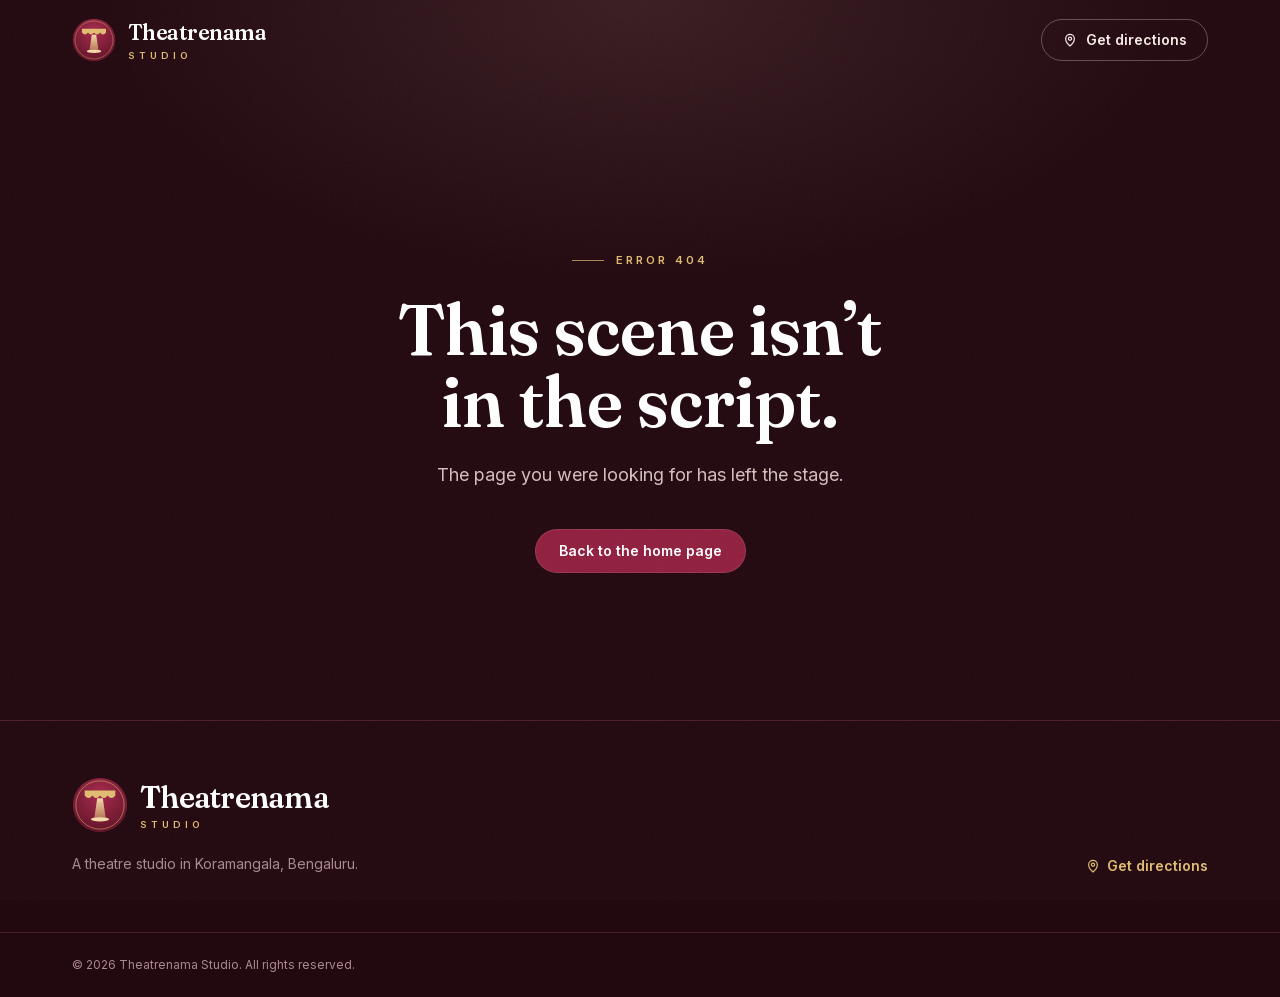
==== commit acb4c6aa: "Deploy 2026-10-16 20:13 UTC Built from the microSaas monorepo (apps/theatrenamastudio).  Co-Authored" ====
--- a/404/index.html
+++ b/404/index.html
@@ -1 +1 @@
-<!DOCTYPE html><html lang="en-IN" class="__variable_3ef085 __variable_d8ebd1 __variable_57bfc7"><head><meta charSet="utf-8"/><meta name="viewport" content="width=device-width, initial-scale=1"/><link rel="preload" as="image" href="/icons/mark-caf1511f.svg"/><link rel="stylesheet" href="/_next/static/css/8a3522eacf25722a.css" data-precedence="next"/><link rel="preload" as="script" fetchPriority="low" href="/_next/static/chunks/webpack-bf4ab1a71f17e4b8.js"/><script src="/_next/static/chunks/5b8f0dd8-e7ec6d33186a94db.js" async=""></script><script src="/_next/static/chunks/749-aa29c64bf0659a27.js" async=""></script><script src="/_next/static/chunks/main-app-c1b3ed4e00259830.js" async=""></script><script src="/_next/static/chunks/411-e05764ad5c6e83b8.js" async=""></script><script src="/_next/static/chunks/app/page-3d4fa2c7b1ae7840.js" async=""></script><script src="/_next/static/chunks/app/layout-900ffff0c25b5fbb.js" async=""></script><meta name="robots" content="noindex"/><meta name="theme-color" content="#22080f"/><meta name="color-scheme" content="dark"/><title>Theatrenama Studio — Theatre Group &amp; Acting Classes in Bangalore</title><meta name="description" content="Theatrenama is a theatre group in Bangalore for beginners and professional artists. Theatre and acting classes in Koramangala with experienced theatre instructors — free trial class every Saturday &amp; Sunday."/><meta name="application-name" content="Theatrenama Studio"/><meta name="keywords" content="theatre group in Bangalore,acting classes in Bangalore,acting classes Koramangala,theatre workshop Bangalore,Hindi theatre Bangalore,weekend acting classes Bangalore,free trial acting class,Theatrenama"/><meta name="format-detection" content="telephone=no"/><meta property="og:title" content="Theatrenama Studio — Theatre group &amp; acting classes in Bengaluru"/><meta property="og:description" content="Theatrenama is a theatre group in Bangalore for beginners and professional artists. Theatre and acting classes in Koramangala with experienced theatre instructors — free trial class every Saturday &amp; Sunday."/><meta property="og:site_name" content="Theatrenama Studio"/><meta property="og:locale" content="en_IN"/><meta property="og:image" content="https://theatrenamastudio.com/icons/og-cbc54ce6.png"/><meta property="og:image:width" content="1200"/><meta property="og:image:height" content="630"/><meta property="og:image:alt" content="Theatrenama Studio — Dramatically Imperfect"/><meta property="og:type" content="website"/><meta name="twitter:card" content="summary_large_image"/><meta name="twitter:title" content="Theatrenama Studio — Theatre group &amp; acting classes in Bengaluru"/><meta name="twitter:description" content="Theatrenama is a theatre group in Bangalore for beginners and professional artists. Theatre and acting classes in Koramangala with experienced theatre instructors — free trial class every Saturday &amp; Sunday."/><meta name="twitter:image" content="https://theatrenamastudio.com/icons/og-cbc54ce6.png"/><meta name="twitter:image:width" content="1200"/><meta name="twitter:image:height" content="630"/><meta name="twitter:image:alt" content="Theatrenama Studio — Dramatically Imperfect"/><link rel="icon" href="/icons/mark-caf1511f.svg" type="image/svg+xml"/><link rel="icon" href="/icons/favicon-e4a81125.ico" sizes="16x16 32x32 48x48"/><link rel="icon" href="/icons/favicon-32-2e01f9f1.png" sizes="32x32" type="image/png"/><link rel="icon" href="/icons/favicon-192-a8332206.png" sizes="192x192" type="image/png"/><link rel="apple-touch-icon" href="/icons/apple-touch-icon-4c5cb2af.png" sizes="180x180"/><script src="/_next/static/chunks/polyfills-42372ed130431b0a.js" noModule=""></script></head><body class="grain min-h-screen"><a href="#main" class="sr-only z-[80] rounded-full bg-burgundy px-5 py-3 text-sm font-semibold text-white focus:not-sr-only focus:fixed focus:left-4 focus:top-4">Skip to content</a><header class="fixed inset-x-0 top-0 z-40 border-b transition-[background-color,border-color,backdrop-filter] duration-300 border-transparent"><div class="shell flex h-16 items-center justify-between gap-4 lg:h-20"><a class="-ml-1 rounded-lg p-1" aria-label="Theatrenama Studio — home" href="/"><span class="flex items-center gap-3"><img src="/icons/mark-caf1511f.svg" alt="" width="64" height="64" class="h-10 w-10 lg:h-11 lg:w-11"/><span class="flex flex-col leading-none"><span class="font-display font-semibold tracking-tight text-white text-xl lg:text-[1.35rem]">Theatrenama</span><span class="mt-1 text-[0.6rem] font-semibold uppercase tracking-[0.42em] text-brass">Studio</span></span></span></a><nav aria-label="Main" class="hidden lg:block"><ul class="flex items-center gap-1"><li><a class="relative rounded-full px-3.5 py-2 text-sm font-medium transition-colors text-cream-dim hover:text-white" href="/acting-classes-bengaluru/">Classes</a></li><li><a class="relative rounded-full px-3.5 py-2 text-sm font-medium transition-colors text-cream-dim hover:text-white" href="/testimonials/">Testimonials</a></li><li><a class="relative rounded-full px-3.5 py-2 text-sm font-medium transition-colors text-cream-dim hover:text-white" href="/gallery/">Gallery</a></li><li><a class="relative rounded-full px-3.5 py-2 text-sm font-medium transition-colors text-cream-dim hover:text-white" href="/blog/">Blog</a></li></ul></nav><div class="flex items-center gap-2"><a class="btn-primary hidden !px-5 !py-2.5 sm:inline-flex" href="/acting-classes-bengaluru/#trial">Free trial class</a><button type="button" aria-expanded="false" aria-controls="curtain-menu" aria-label="Open menu" class="grid h-11 w-11 place-items-center rounded-full border border-cream/20 text-cream transition hover:border-cream/60 lg:hidden"><svg viewBox="0 0 24 24" class="h-5 w-5" fill="none" stroke="currentColor" stroke-width="1.8" stroke-linecap="round" stroke-linejoin="round" aria-hidden="true"><path d="M4 7h16 M4 12h16 M4 17h10"></path></svg></button></div></div></header><div id="curtain-menu" class="fixed inset-0 z-30 lg:hidden invisible delay-500" aria-hidden="true"><div class="absolute inset-y-0 w-1/2 bg-[repeating-linear-gradient(90deg,#4a0b1d_0_14px,#6e1430_14px_30px,#4a0b1d_30px_44px)] transition-transform duration-500 ease-[cubic-bezier(.7,0,.2,1)] left-0 shadow-[inset_-30px_0_60px_rgba(20,3,8,0.6)] -translate-x-full"></div><div class="absolute inset-y-0 w-1/2 bg-[repeating-linear-gradient(90deg,#4a0b1d_0_14px,#6e1430_14px_30px,#4a0b1d_30px_44px)] transition-transform duration-500 ease-[cubic-bezier(.7,0,.2,1)] right-0 shadow-[inset_30px_0_60px_rgba(20,3,8,0.6)] translate-x-full"></div><div class="absolute inset-0 bg-gradient-to-b from-wine/70 via-wine/25 to-wine/80"></div><nav aria-label="Mobile" class="relative flex h-full flex-col items-center justify-center gap-1 px-6 pt-16 text-center transition-opacity duration-300 opacity-0"><a tabindex="-1" class="font-display text-3xl leading-snug transition hover:text-brass-light text-white/90" href="/">Home</a><a tabindex="-1" class="font-display text-3xl leading-snug transition hover:text-brass-light text-white/90" href="/acting-classes-bengaluru/">Classes</a><a tabindex="-1" class="font-display text-3xl leading-snug transition hover:text-brass-light text-white/90" href="/testimonials/">Testimonials</a><a tabindex="-1" class="font-display text-3xl leading-snug transition hover:text-brass-light text-white/90" href="/gallery/">Gallery</a><a tabindex="-1" class="font-display text-3xl leading-snug transition hover:text-brass-light text-white/90" href="/blog/">Blog</a><a tabindex="-1" class="font-display text-3xl leading-snug transition hover:text-brass-light text-white/90" href="/join-us/">Join us</a><a tabindex="-1" class="mt-8 inline-flex items-center gap-2 rounded-full bg-cream px-6 py-3 text-sm font-semibold text-burgundy-deep" href="/acting-classes-bengaluru/#trial">Free trial class<svg viewBox="0 0 24 24" class="h-4 w-4" fill="none" stroke="currentColor" stroke-width="1.8" stroke-linecap="round" stroke-linejoin="round" aria-hidden="true"><path d="M5 12h14 M13 6l6 6-6 6"></path></svg></a></nav></div><main id="main"><section class="spotlight flex min-h-[80vh] items-center pt-24"><div class="shell text-center"><p class="kicker justify-center">Error 404</p><h1 class="mx-auto mt-6 max-w-3xl font-display text-5xl font-semibold leading-tight text-white text-balance sm:text-7xl">This scene isn’t in the script.</h1><p class="mx-auto mt-6 max-w-md text-lg text-cream-dim">The page you were looking for has left the stage.</p><div class="mt-10 flex flex-wrap justify-center gap-3"><a class="btn-primary" href="/">Back to the home page</a><a class="btn-ghost" href="/gallery/">See the gallery<svg viewBox="0 0 24 24" class="h-4 w-4" fill="none" stroke="currentColor" stroke-width="1.8" stroke-linecap="round" stroke-linejoin="round" aria-hidden="true"><path d="M5 12h14 M13 6l6 6-6 6"></path></svg></a></div></div></section></main><footer class="relative overflow-hidden border-t border-wine-line bg-wine-2"><div class="spotlight"><div class="shell py-20 text-center sm:py-28"><p class="kicker justify-center">Curtain call</p><p class="mx-auto mt-6 max-w-4xl font-display text-[2.6rem] font-medium italic leading-[1.05] text-white text-balance sm:text-6xl lg:text-7xl">Where Dreams Take Center Stage</p><div class="mt-10 flex flex-wrap items-center justify-center gap-3"><a class="btn-primary" href="/acting-classes-bengaluru/">Explore acting classes<svg viewBox="0 0 24 24" class="h-4 w-4" fill="none" stroke="currentColor" stroke-width="1.8" stroke-linecap="round" stroke-linejoin="round" aria-hidden="true"><path d="M5 12h14 M13 6l6 6-6 6"></path></svg></a><a class="btn-ghost" href="/gallery/">See the gallery</a></div></div></div><div class="shell grid gap-10 border-t border-wine-line py-14 md:grid-cols-[1.2fr_1fr_auto] md:gap-12"><div><span class="flex items-center gap-3"><img src="/icons/mark-caf1511f.svg" alt="" width="64" height="64" class="h-14 w-14"/><span class="flex flex-col leading-none"><span class="font-display font-semibold tracking-tight text-white text-3xl">Theatrenama</span><span class="mt-1 text-[0.6rem] font-semibold uppercase tracking-[0.42em] text-brass">Studio</span></span></span><p class="mt-5 max-w-xs text-sm leading-relaxed text-cream-mut">Bengaluru’s theatre group for beginners and professional artists. <!-- -->Dramatically Imperfect<!-- -->, since <!-- -->2021<!-- -->.</p></div><div><h2 class="text-xs font-semibold uppercase tracking-kicker text-brass">Visit</h2><address class="mt-4 text-sm not-italic leading-relaxed text-cream-dim"><span class="block font-semibold text-cream">Theatrenama Studio</span><span class="block">Chandru Chambers, No. 21, Basement 1</span><span class="block">7th Main, 1st Cross, 80 Feet Road</span><span class="block">1st Block Koramangala</span><span class="block">Bengaluru, Karnataka 560034</span></address><a href="https://www.google.com/maps/search/?api=1&amp;query=Chandru%20Chambers%2C%20No.%2021%2C%20Basement%201%2C%207th%20Main%2C%201st%20Cross%2C%2080%20Feet%20Road%2C%201st%20Block%20Koramangala%2C%20Bengaluru%2C%20Karnataka%20560034" target="_blank" rel="noopener noreferrer" class="mt-3 inline-flex items-center gap-1.5 text-sm font-semibold text-brass hover:text-brass-light"><svg viewBox="0 0 24 24" class="h-4 w-4" fill="none" stroke="currentColor" stroke-width="1.8" stroke-linecap="round" stroke-linejoin="round" aria-hidden="true"><path d="M12 21s-6.5-5.6-6.5-11a6.5 6.5 0 0 1 13 0C18.5 15.4 12 21 12 21Z M12 12.4a2.4 2.4 0 1 0 0-4.8 2.4 2.4 0 0 0 0 4.8Z"></path></svg>Get directions</a></div><nav aria-label="Footer"><h2 class="text-xs font-semibold uppercase tracking-kicker text-brass">Explore</h2><ul class="mt-4 grid grid-cols-2 gap-x-10 gap-y-2.5 text-sm"><li><a class="text-cream-dim hover:text-white" href="/">Home</a></li><li><a class="text-cream-dim hover:text-white" href="/acting-classes-bengaluru/">Classes</a></li><li><a class="text-cream-dim hover:text-white" href="/testimonials/">Testimonials</a></li><li><a class="text-cream-dim hover:text-white" href="/gallery/">Gallery</a></li><li><a class="text-cream-dim hover:text-white" href="/blog/">Blog</a></li><li><a class="text-cream-dim hover:text-white" href="/join-us/">Join us</a></li></ul></nav></div><div class="border-t border-wine-line"><div class="shell flex flex-col gap-2 py-6 text-xs text-cream-mut sm:flex-row sm:items-center sm:justify-between"><p>© <!-- -->2026<!-- --> <!-- -->Theatrenama Studio<!-- -->. All rights reserved.</p><p class="font-display italic">Dramatically Imperfect<!-- -->.</p></div></div></footer><script type="application/ld+json">{"@context":"https://schema.org","@type":"PerformingGroup","@id":"https://theatrenamastudio.com/#group","name":"Theatrenama","alternateName":["Theatrenama Studio","Theatrenama Drama Society","TheatreNama"],"url":"https://theatrenamastudio.com/","logo":"https://theatrenamastudio.com/icons/logo-512-10d684f7.png","image":"https://theatrenamastudio.com/icons/og-cbc54ce6.png","slogan":"Dramatically Imperfect","description":"Theatrenama is a theatre group in Bangalore for beginners and professional artists. Theatre and acting classes in Koramangala with experienced theatre instructors — free trial class every Saturday & Sunday.","foundingDate":"2021","address":{"@type":"PostalAddress","streetAddress":"Chandru Chambers, No. 21, Basement 1, 7th Main, 1st Cross, 80 Feet Road, 1st Block Koramangala","addressLocality":"Bengaluru","addressRegion":"Karnataka","postalCode":"560034","addressCountry":"IN"}}</script><script type="application/ld+json">{"@context":"https://schema.org","@type":"WebSite","@id":"https://theatrenamastudio.com/#website","name":"Theatrenama Studio","url":"https://theatrenamastudio.com/","inLanguage":"en-IN","publisher":{"@id":"https://theatrenamastudio.com/#group"}}</script><script src="/_next/static/chunks/webpack-bf4ab1a71f17e4b8.js" async=""></script><script>(self.__next_f=self.__next_f||[]).push([0]);self.__next_f.push([2,null])</script><script>self.__next_f.push([1,"1:HL[\"/_next/static/css/8a3522eacf25722a.css\",\"style\"]\n"])</script><script>self.__next_f.push([1,"2:I[6608,[],\"\"]\n4:I[5411,[\"411\",\"static/chunks/411-e05764ad5c6e83b8.js\",\"931\",\"static/chunks/app/page-3d4fa2c7b1ae7840.js\"],\"\"]\n5:I[2728,[],\"\"]\n6:I[9836,[],\"\"]\n7:I[6638,[\"411\",\"static/chunks/411-e05764ad5c6e83b8.js\",\"185\",\"static/chunks/app/layout-900ffff0c25b5fbb.js\"],\"Header\"]\n9:I[8907,[],\"\"]\na:[]\n"])</script><script>self.__next_f.push([1,"0:[\"$\",\"$L2\",null,{\"buildId\":\"IIJMvrlOcAWe_19Pf46cc\",\"assetPrefix\":\"\",\"urlParts\":[\"\",\"_not-found\",\"\"],\"initialTree\":[\"\",{\"children\":[\"/_not-found\",{\"children\":[\"__PAGE__\",{}]}]},\"$undefined\",\"$undefined\",true],\"initialSeedData\":[\"\",{\"children\":[\"/_not-found\",{\"children\":[\"__PAGE__\",{},[[\"$L3\",[\"$\",\"section\",null,{\"className\":\"spotlight flex min-h-[80vh] items-center pt-24\",\"children\":[\"$\",\"div\",null,{\"className\":\"shell text-center\",\"children\":[[\"$\",\"p\",null,{\"className\":\"kicker justify-center\",\"children\":\"Error 404\"}],[\"$\",\"h1\",null,{\"className\":\"mx-auto mt-6 max-w-3xl font-display text-5xl font-semibold leading-tight text-white text-balance sm:text-7xl\",\"children\":\"This scene isn’t in the script.\"}],[\"$\",\"p\",null,{\"className\":\"mx-auto mt-6 max-w-md text-lg text-cream-dim\",\"children\":\"The page you were looking for has left the stage.\"}],[\"$\",\"div\",null,{\"className\":\"mt-10 flex flex-wrap justify-center gap-3\",\"children\":[[\"$\",\"$L4\",null,{\"href\":\"/\",\"className\":\"btn-primary\",\"children\":\"Back to the home page\"}],[\"$\",\"$L4\",null,{\"href\":\"/gallery/\",\"className\":\"btn-ghost\",\"children\":[\"See the gallery\",[\"$\",\"svg\",null,{\"viewBox\":\"0 0 24 24\",\"className\":\"h-4 w-4\",\"fill\":\"none\",\"stroke\":\"currentColor\",\"strokeWidth\":1.8,\"strokeLinecap\":\"round\",\"strokeLinejoin\":\"round\",\"aria-hidden\":true,\"children\":[\"$\",\"path\",null,{\"d\":\"M5 12h14 M13 6l6 6-6 6\"}]}]]}]]}]]}]}],null],null],null]},[null,[\"$\",\"$L5\",null,{\"parallelRouterKey\":\"children\",\"segmentPath\":[\"children\",\"/_not-found\",\"children\"],\"error\":\"$undefined\",\"errorStyles\":\"$undefined\",\"errorScripts\":\"$undefined\",\"template\":[\"$\",\"$L6\",null,{}],\"templateStyles\":\"$undefined\",\"templateScripts\":\"$undefined\",\"notFound\":\"$undefined\",\"notFoundStyles\":\"$undefined\"}]],null]},[[[[\"$\",\"link\",\"0\",{\"rel\":\"stylesheet\",\"href\":\"/_next/static/css/8a3522eacf25722a.css\",\"precedence\":\"next\",\"crossOrigin\":\"$undefined\"}]],[\"$\",\"html\",null,{\"lang\":\"en-IN\",\"className\":\"__variable_3ef085 __variable_d8ebd1 __variable_57bfc7\",\"children\":[\"$\",\"body\",null,{\"className\":\"grain min-h-screen\",\"children\":[[\"$\",\"a\",null,{\"href\":\"#main\",\"className\":\"sr-only z-[80] rounded-full bg-burgundy px-5 py-3 text-sm font-semibold text-white focus:not-sr-only focus:fixed focus:left-4 focus:top-4\",\"children\":\"Skip to content\"}],[\"$\",\"$L7\",null,{}],[\"$\",\"main\",null,{\"id\":\"main\",\"children\":[\"$\",\"$L5\",null,{\"parallelRouterKey\":\"children\",\"segmentPath\":[\"children\"],\"error\":\"$undefined\",\"errorStyles\":\"$undefined\",\"errorScripts\":\"$undefined\",\"template\":[\"$\",\"$L6\",null,{}],\"templateStyles\":\"$undefined\",\"templateScripts\":\"$undefined\",\"notFound\":[\"$\",\"section\",null,{\"className\":\"spotlight flex min-h-[80vh] items-center pt-24\",\"children\":[\"$\",\"div\",null,{\"className\":\"shell text-center\",\"children\":[[\"$\",\"p\",null,{\"className\":\"kicker justify-center\",\"children\":\"Error 404\"}],[\"$\",\"h1\",null,{\"className\":\"mx-auto mt-6 max-w-3xl font-display text-5xl font-semibold leading-tight text-white text-balance sm:text-7xl\",\"children\":\"This scene isn’t in the script.\"}],[\"$\",\"p\",null,{\"className\":\"mx-auto mt-6 max-w-md text-lg text-cream-dim\",\"children\":\"The page you were looking for has left the stage.\"}],[\"$\",\"div\",null,{\"className\":\"mt-10 flex flex-wrap justify-center gap-3\",\"children\":[[\"$\",\"$L4\",null,{\"href\":\"/\",\"className\":\"btn-primary\",\"children\":\"Back to the home page\"}],[\"$\",\"$L4\",null,{\"href\":\"/gallery/\",\"className\":\"btn-ghost\",\"children\":[\"See the gallery\",[\"$\",\"svg\",null,{\"viewBox\":\"0 0 24 24\",\"className\":\"h-4 w-4\",\"fill\":\"none\",\"stroke\":\"currentColor\",\"strokeWidth\":1.8,\"strokeLinecap\":\"round\",\"strokeLinejoin\":\"round\",\"aria-hidden\":true,\"children\":[\"$\",\"path\",null,{\"d\":\"M5 12h14 M13 6l6 6-6 6\"}]}]]}]]}]]}]}],\"notFoundStyles\":[]}]}],[\"$\",\"footer\",null,{\"className\":\"relative overflow-hidden border-t border-wine-line bg-wine-2\",\"children\":[[\"$\",\"div\",null,{\"className\":\"spotlight\",\"children\":[\"$\",\"div\",null,{\"className\":\"shell py-20 text-center sm:py-28\",\"children\":[[\"$\",\"p\",null,{\"className\":\"kicker justify-center\",\"children\":\"Curtain call\"}],[\"$\",\"p\",null,{\"className\":\"mx-auto mt-6 max-w-4xl font-display text-[2.6rem] font-medium italic leading-[1.05] text-white text-balance sm:text-6xl lg:text-7xl\",\"children\":\"Where Dreams Take Center Stage\"}],[\"$\",\"div\",null,{\"className\":\"mt-10 flex flex-wrap items-center justify-center gap-3\",\"children\":[[\"$\",\"$L4\",null,{\"href\":\"/acting-classes-bengaluru/\",\"className\":\"btn-primary\",\"children\":[\"Explore acting classes\",[\"$\",\"svg\",null,{\"viewBox\":\"0 0 24 24\",\"className\":\"h-4 w-4\",\"fill\":\"none\",\"stroke\":\"currentColor\",\"strokeWidth\":1.8,\"strokeLinecap\":\"round\",\"strokeLinejoin\":\"round\",\"aria-hidden\":true,\"children\":[\"$\",\"path\",null,{\"d\":\"M5 12h14 M13 6l6 6-6 6\"}]}]]}],[\"$\",\"$L4\",null,{\"href\":\"/gallery/\",\"className\":\"btn-ghost\",\"children\":\"See the gallery\"}]]}]]}]}],[\"$\",\"div\",null,{\"className\":\"shell grid gap-10 border-t border-wine-line py-14 md:grid-cols-[1.2fr_1fr_auto] md:gap-12\",\"children\":[[\"$\",\"div\",null,{\"children\":[[\"$\",\"span\",null,{\"className\":\"flex items-center gap-3\",\"children\":[[\"$\",\"img\",null,{\"src\":\"/icons/mark-caf1511f.svg\",\"alt\":\"\",\"width\":64,\"height\":64,\"className\":\"h-14 w-14\"}],[\"$\",\"span\",null,{\"className\":\"flex flex-col leading-none\",\"children\":[[\"$\",\"span\",null,{\"className\":\"font-display font-semibold tracking-tight text-white text-3xl\",\"children\":\"Theatrenama\"}],[\"$\",\"span\",null,{\"className\":\"mt-1 text-[0.6rem] font-semibold uppercase tracking-[0.42em] text-brass\",\"children\":\"Studio\"}]]}]]}],[\"$\",\"p\",null,{\"className\":\"mt-5 max-w-xs text-sm leading-relaxed text-cream-mut\",\"children\":[\"Bengaluru’s theatre group for beginners and professional artists. \",\"Dramatically Imperfect\",\", since \",\"2021\",\".\"]}]]}],[\"$\",\"div\",null,{\"children\":[[\"$\",\"h2\",null,{\"className\":\"text-xs font-semibold uppercase tracking-kicker text-brass\",\"children\":\"Visit\"}],[\"$\",\"address\",null,{\"className\":\"mt-4 text-sm not-italic leading-relaxed text-cream-dim\",\"children\":[[\"$\",\"span\",null,{\"className\":\"block font-semibold text-cream\",\"children\":\"Theatrenama Studio\"}],[[\"$\",\"span\",\"Chandru Chambers, No. 21, Basement 1\",{\"className\":\"block\",\"children\":\"Chandru Chambers, No. 21, Basement 1\"}],[\"$\",\"span\",\"7th Main, 1st Cross, 80 Feet Road\",{\"className\":\"block\",\"children\":\"7th Main, 1st Cross, 80 Feet Road\"}],[\"$\",\"span\",\"1st Block Koramangala\",{\"className\":\"block\",\"children\":\"1st Block Koramangala\"}],[\"$\",\"span\",\"Bengaluru, Karnataka 560034\",{\"className\":\"block\",\"children\":\"Bengaluru, Karnataka 560034\"}]]]}],[\"$\",\"a\",null,{\"href\":\"https://www.google.com/maps/search/?api=1\u0026query=Chandru%20Chambers%2C%20No.%2021%2C%20Basement%201%2C%207th%20Main%2C%201st%20Cross%2C%2080%20Feet%20Road%2C%201st%20Block%20Koramangala%2C%20Bengaluru%2C%20Karnataka%20560034\",\"target\":\"_blank\",\"rel\":\"noopener noreferrer\",\"className\":\"mt-3 inline-flex items-center gap-1.5 text-sm font-semibold text-brass hover:text-brass-light\",\"children\":[[\"$\",\"svg\",null,{\"viewBox\":\"0 0 24 24\",\"className\":\"h-4 w-4\",\"fill\":\"none\",\"stroke\":\"currentColor\",\"strokeWidth\":1.8,\"strokeLinecap\":\"round\",\"strokeLinejoin\":\"round\",\"aria-hidden\":true,\"children\":[\"$\",\"path\",null,{\"d\":\"M12 21s-6.5-5.6-6.5-11a6.5 6.5 0 0 1 13 0C18.5 15.4 12 21 12 21Z M12 12.4a2.4 2.4 0 1 0 0-4.8 2.4 2.4 0 0 0 0 4.8Z\"}]}],\"Get directions\"]}]]}],[\"$\",\"nav\",null,{\"aria-label\":\"Footer\",\"children\":[[\"$\",\"h2\",null,{\"className\":\"text-xs font-semibold uppercase tracking-kicker text-brass\",\"children\":\"Explore\"}],[\"$\",\"ul\",null,{\"className\":\"mt-4 grid grid-cols-2 gap-x-10 gap-y-2.5 text-sm\",\"children\":[[\"$\",\"li\",\"/\",{\"children\":[\"$\",\"$L4\",null,{\"href\":\"/\",\"className\":\"text-cream-dim hover:text-white\",\"children\":\"Home\"}]}],[\"$\",\"li\",\"/acting-classes-bengaluru/\",{\"children\":[\"$\",\"$L4\",null,{\"href\":\"/acting-classes-bengaluru/\",\"className\":\"text-cream-dim hover:text-white\",\"children\":\"Classes\"}]}],[\"$\",\"li\",\"/testimonials/\",{\"children\":[\"$\",\"$L4\",null,{\"href\":\"/testimonials/\",\"className\":\"text-cream-dim hover:text-white\",\"children\":\"Testimonials\"}]}],[\"$\",\"li\",\"/gallery/\",{\"children\":[\"$\",\"$L4\",null,{\"href\":\"/gallery/\",\"className\":\"text-cream-dim hover:text-white\",\"children\":\"Gallery\"}]}],[\"$\",\"li\",\"/blog/\",{\"children\":[\"$\",\"$L4\",null,{\"href\":\"/blog/\",\"className\":\"text-cream-dim hover:text-white\",\"children\":\"Blog\"}]}],[\"$\",\"li\",\"/join-us/\",{\"children\":[\"$\",\"$L4\",null,{\"href\":\"/join-us/\",\"className\":\"text-cream-dim hover:text-white\",\"children\":\"Join us\"}]}]]}]]}]]}],[\"$\",\"div\",null,{\"className\":\"border-t border-wine-line\",\"children\":[\"$\",\"div\",null,{\"className\":\"shell flex flex-col gap-2 py-6 text-xs text-cream-mut sm:flex-row sm:items-center sm:justify-between\",\"children\":[[\"$\",\"p\",null,{\"children\":[\"© \",2026,\" \",\"Theatrenama Studio\",\". All rights reserved.\"]}],[\"$\",\"p\",null,{\"className\":\"font-display italic\",\"children\":[\"Dramatically Imperfect\",\".\"]}]]}]}]]}],[\"$\",\"script\",null,{\"type\":\"application/ld+json\",\"dangerouslySetInnerHTML\":{\"__html\":\"{\\\"@context\\\":\\\"https://schema.org\\\",\\\"@type\\\":\\\"PerformingGroup\\\",\\\"@id\\\":\\\"https://theatrenamastudio.com/#group\\\",\\\"name\\\":\\\"Theatrenama\\\",\\\"alternateName\\\":[\\\"Theatrenama Studio\\\",\\\"Theatrenama Drama Society\\\",\\\"TheatreNama\\\"],\\\"url\\\":\\\"https://theatrenamastudio.com/\\\",\\\"logo\\\":\\\"https://theatrenamastudio.com/icons/logo-512-10d684f7.png\\\",\\\"image\\\":\\\"https://theatrenamastudio.com/icons/og-cbc54ce6.png\\\",\\\"slogan\\\":\\\"Dramatically Imperfect\\\",\\\"description\\\":\\\"Theatrenama is a theatre group in Bangalore for beginners and professional artists. Theatre and acting classes in Koramangala with experienced theatre instructors — free trial class every Saturday \u0026 Sunday.\\\",\\\"foundingDate\\\":\\\"2021\\\",\\\"address\\\":{\\\"@type\\\":\\\"PostalAddress\\\",\\\"streetAddress\\\":\\\"Chandru Chambers, No. 21, Basement 1, 7th Main, 1st Cross, 80 Feet Road, 1st Block Koramangala\\\",\\\"addressLocality\\\":\\\"Bengaluru\\\",\\\"addressRegion\\\":\\\"Karnataka\\\",\\\"postalCode\\\":\\\"560034\\\",\\\"addressCountry\\\":\\\"IN\\\"}}\"}}],[\"$\",\"script\",null,{\"type\":\"application/ld+json\",\"dangerouslySetInnerHTML\":{\"__html\":\"{\\\"@context\\\":\\\"https://schema.org\\\",\\\"@type\\\":\\\"WebSite\\\",\\\"@id\\\":\\\"https://theatrenamastudio.com/#website\\\",\\\"name\\\":\\\"Theatrenama Studio\\\",\\\"url\\\":\\\"https://theatrenamastudio.com/\\\",\\\"inLanguage\\\":\\\"en-IN\\\",\\\"publisher\\\":{\\\"@id\\\":\\\"https://theatrenamastudio.com/#group\\\"}}\"}}]]}]}]],null],null],\"couldBeIntercepted\":false,\"initialHead\":[[\"$\",\"meta\",null,{\"name\":\"robots\",\"content\":\"noindex\"}],\"$L8\"],\"globalErrorComponent\":\"$9\",\"missingSlots\":\"$Wa\"}]\n"])</script><script>self.__next_f.push([1,"8:[[\"$\",\"meta\",\"0\",{\"name\":\"viewport\",\"content\":\"width=device-width, initial-scale=1\"}],[\"$\",\"meta\",\"1\",{\"name\":\"theme-color\",\"content\":\"#22080f\"}],[\"$\",\"meta\",\"2\",{\"name\":\"color-scheme\",\"content\":\"dark\"}],[\"$\",\"meta\",\"3\",{\"charSet\":\"utf-8\"}],[\"$\",\"title\",\"4\",{\"children\":\"Theatrenama Studio — Theatre Group \u0026 Acting Classes in Bangalore\"}],[\"$\",\"meta\",\"5\",{\"name\":\"description\",\"content\":\"Theatrenama is a theatre group in Bangalore for beginners and professional artists. Theatre and acting classes in Koramangala with experienced theatre instructors — free trial class every Saturday \u0026 Sunday.\"}],[\"$\",\"meta\",\"6\",{\"name\":\"application-name\",\"content\":\"Theatrenama Studio\"}],[\"$\",\"meta\",\"7\",{\"name\":\"keywords\",\"content\":\"theatre group in Bangalore,acting classes in Bangalore,acting classes Koramangala,theatre workshop Bangalore,Hindi theatre Bangalore,weekend acting classes Bangalore,free trial acting class,Theatrenama\"}],[\"$\",\"meta\",\"8\",{\"name\":\"format-detection\",\"content\":\"telephone=no\"}],[\"$\",\"meta\",\"9\",{\"property\":\"og:title\",\"content\":\"Theatrenama Studio — Theatre group \u0026 acting classes in Bengaluru\"}],[\"$\",\"meta\",\"10\",{\"property\":\"og:description\",\"content\":\"Theatrenama is a theatre group in Bangalore for beginners and professional artists. Theatre and acting classes in Koramangala with experienced theatre instructors — free trial class every Saturday \u0026 Sunday.\"}],[\"$\",\"meta\",\"11\",{\"property\":\"og:site_name\",\"content\":\"Theatrenama Studio\"}],[\"$\",\"meta\",\"12\",{\"property\":\"og:locale\",\"content\":\"en_IN\"}],[\"$\",\"meta\",\"13\",{\"property\":\"og:image\",\"content\":\"https://theatrenamastudio.com/icons/og-cbc54ce6.png\"}],[\"$\",\"meta\",\"14\",{\"property\":\"og:image:width\",\"content\":\"1200\"}],[\"$\",\"meta\",\"15\",{\"property\":\"og:image:height\",\"content\":\"630\"}],[\"$\",\"meta\",\"16\",{\"property\":\"og:image:alt\",\"content\":\"Theatrenama Studio — Dramatically Imperfect\"}],[\"$\",\"meta\",\"17\",{\"property\":\"og:type\",\"content\":\"website\"}],[\"$\",\"meta\",\"18\",{\"name\":\"twitter:card\",\"content\":\"summary_large_image\"}],[\"$\",\"meta\",\"19\",{\"name\":\"twitter:title\",\"content\":\"Theatrenama Studio — Theatre group \u0026 acting classes in Bengaluru\"}],[\"$\",\"meta\",\"20\",{\"name\":\"twitter:description\",\"content\":\"Theatrenama is a theatre group in Bangalore for beginners and professional artists. Theatre and acting classes in Koramangala with experienced theatre instructors — free trial class every Saturday \u0026 Sunday.\"}],[\"$\",\"meta\",\"21\",{\"name\":\"twitter:image\",\"content\":\"https://theatrenamastudio.com/icons/og-cbc54ce6.png\"}],[\"$\",\"meta\",\"22\",{\"name\":\"twitter:image:width\",\"content\":\"1200\"}],[\"$\",\"meta\",\"23\",{\"name\":\"twitter:image:height\",\"content\":\"630\"}],[\"$\",\"meta\",\"24\",{\"name\":\"twitter:image:alt\",\"content\":\"Theatrenama Studio — Dramatically Imperfect\"}],[\"$\",\"link\",\"25\",{\"rel\":\"icon\",\"href\":\"/icons/mark-caf1511f.svg\",\"type\":\"image/svg+xml\"}],[\"$\",\"link\",\"26\",{\"rel\":\"icon\",\"href\":\"/icons/favicon-e4a81125.ico\",\"sizes\":\"16x16 32x32 48x48\"}],[\"$\",\"link\",\"27\",{\"rel\":\"icon\",\"href\":\"/icons/favicon-32-2e01f9f1.png\",\"sizes\":\"32x32\",\"type\":\"image/png\"}],[\"$\",\"link\",\"28\",{\"rel\":\"icon\",\"href\":\"/icons/favicon-192-a8332206.png\",\"sizes\":\"192x192\",\"type\":\"image/png\"}],[\"$\",\"link\",\"29\",{\"rel\":\"apple-touch-icon\",\"href\":\"/icons/apple-touch-icon-4c5cb2af.png\",\"sizes\":\"180x180\"}]]\n"])</script><script>self.__next_f.push([1,"3:null\n"])</script></body></html>+<!DOCTYPE html><html lang="en-IN" class="__variable_3ef085 __variable_d8ebd1 __variable_57bfc7"><head><meta charSet="utf-8"/><meta name="viewport" content="width=device-width, initial-scale=1"/><link rel="preload" as="image" href="/icons/mark-caf1511f.svg"/><link rel="stylesheet" href="/_next/static/css/781217e6aa60cc48.css" data-precedence="next"/><link rel="preload" as="script" fetchPriority="low" href="/_next/static/chunks/webpack-bf4ab1a71f17e4b8.js"/><script src="/_next/static/chunks/5b8f0dd8-8df0f8787c39d86d.js" async=""></script><script src="/_next/static/chunks/749-2449f47266f1c728.js" async=""></script><script src="/_next/static/chunks/main-app-c1b3ed4e00259830.js" async=""></script><script src="/_next/static/chunks/411-0c74b40d2d4493ef.js" async=""></script><script src="/_next/static/chunks/app/not-found-4a835d72cedd2bf6.js" async=""></script><script src="/_next/static/chunks/app/layout-ce6261c1bdfd5d65.js" async=""></script><meta name="robots" content="noindex"/><meta name="theme-color" content="#22080f"/><meta name="color-scheme" content="dark"/><title>Theatrenama Studio — Theatre Studio in Koramangala, Bengaluru</title><meta name="description" content="Theatrenama Studio is a theatre studio in Koramangala, Bengaluru — a room for rehearsing, training and making theatre."/><meta name="application-name" content="Theatrenama Studio"/><meta name="keywords" content="theatre studio Koramangala,theatre studio Bengaluru,Theatrenama Studio"/><meta name="format-detection" content="telephone=no"/><meta property="og:title" content="Theatrenama Studio — a theatre studio in Koramangala, Bengaluru"/><meta property="og:description" content="Theatrenama Studio is a theatre studio in Koramangala, Bengaluru — a room for rehearsing, training and making theatre."/><meta property="og:site_name" content="Theatrenama Studio"/><meta property="og:locale" content="en_IN"/><meta property="og:image" content="https://theatrenamastudio.com/icons/og-353655e1.png"/><meta property="og:image:width" content="1200"/><meta property="og:image:height" content="630"/><meta property="og:image:alt" content="Theatrenama Studio — Koramangala, Bengaluru"/><meta property="og:type" content="website"/><meta name="twitter:card" content="summary_large_image"/><meta name="twitter:title" content="Theatrenama Studio — a theatre studio in Koramangala, Bengaluru"/><meta name="twitter:description" content="Theatrenama Studio is a theatre studio in Koramangala, Bengaluru — a room for rehearsing, training and making theatre."/><meta name="twitter:image" content="https://theatrenamastudio.com/icons/og-353655e1.png"/><meta name="twitter:image:width" content="1200"/><meta name="twitter:image:height" content="630"/><meta name="twitter:image:alt" content="Theatrenama Studio — Koramangala, Bengaluru"/><link rel="icon" href="/icons/mark-caf1511f.svg" type="image/svg+xml"/><link rel="icon" href="/icons/favicon-e4a81125.ico" sizes="16x16 32x32 48x48"/><link rel="icon" href="/icons/favicon-32-2e01f9f1.png" sizes="32x32" type="image/png"/><link rel="icon" href="/icons/favicon-192-a8332206.png" sizes="192x192" type="image/png"/><link rel="apple-touch-icon" href="/icons/apple-touch-icon-4c5cb2af.png" sizes="180x180"/><script src="/_next/static/chunks/polyfills-42372ed130431b0a.js" noModule=""></script></head><body class="grain min-h-screen"><a href="#main" class="sr-only z-[80] rounded-full bg-burgundy px-5 py-3 text-sm font-semibold text-white focus:not-sr-only focus:fixed focus:left-4 focus:top-4">Skip to content</a><header class="fixed inset-x-0 top-0 z-40 border-b transition-[background-color,border-color,backdrop-filter] duration-300 border-transparent"><div class="shell flex h-16 items-center justify-between gap-4 lg:h-20"><a class="-ml-1 rounded-lg p-1" aria-label="Theatrenama Studio — home" href="/"><span class="flex items-center gap-3"><img src="/icons/mark-caf1511f.svg" alt="" width="64" height="64" class="h-10 w-10 lg:h-11 lg:w-11"/><span class="flex flex-col leading-none"><span class="font-display font-semibold tracking-tight text-white text-xl lg:text-[1.35rem]">Theatrenama</span><span class="mt-1 text-[0.6rem] font-semibold uppercase tracking-[0.42em] text-brass">Studio</span></span></span></a><a href="https://www.google.com/maps/search/?api=1&amp;query=Chandru%20Chambers%2C%20No.%2021%2C%20Basement%201%2C%207th%20Main%2C%201st%20Cross%2C%2080%20Feet%20Road%2C%201st%20Block%20Koramangala%2C%20Bengaluru%2C%20Karnataka%20560034" target="_blank" rel="noopener noreferrer" class="btn-ghost !px-4 !py-2.5 sm:!px-5"><svg viewBox="0 0 24 24" class="h-4 w-4" fill="none" stroke="currentColor" stroke-width="1.8" stroke-linecap="round" stroke-linejoin="round" aria-hidden="true"><path d="M12 21s-6.5-5.6-6.5-11a6.5 6.5 0 0 1 13 0C18.5 15.4 12 21 12 21Z M12 12.4a2.4 2.4 0 1 0 0-4.8 2.4 2.4 0 0 0 0 4.8Z"></path></svg><span class="hidden sm:inline">Get directions</span><span class="sm:hidden">Directions</span></a></div></header><main id="main"><section class="spotlight flex min-h-[80vh] items-center pt-24"><div class="shell text-center"><p class="kicker justify-center">Error 404</p><h1 class="mx-auto mt-6 max-w-3xl font-display text-5xl font-semibold leading-tight text-white text-balance sm:text-7xl">This scene isn’t in the script.</h1><p class="mx-auto mt-6 max-w-md text-lg text-cream-dim">The page you were looking for has left the stage.</p><div class="mt-10 flex flex-wrap justify-center gap-3"><a class="btn-primary" href="/">Back to the home page</a></div></div></section></main><footer class="border-t border-wine-line bg-wine"><div class="shell flex flex-col gap-8 py-14 sm:flex-row sm:items-end sm:justify-between"><div><span class="flex items-center gap-3"><img src="/icons/mark-caf1511f.svg" alt="" width="64" height="64" class="h-14 w-14"/><span class="flex flex-col leading-none"><span class="font-display font-semibold tracking-tight text-white text-3xl">Theatrenama</span><span class="mt-1 text-[0.6rem] font-semibold uppercase tracking-[0.42em] text-brass">Studio</span></span></span><p class="mt-5 max-w-xs text-sm leading-relaxed text-cream-mut">A theatre studio in Koramangala, Bengaluru.</p></div><a href="https://www.google.com/maps/search/?api=1&amp;query=Chandru%20Chambers%2C%20No.%2021%2C%20Basement%201%2C%207th%20Main%2C%201st%20Cross%2C%2080%20Feet%20Road%2C%201st%20Block%20Koramangala%2C%20Bengaluru%2C%20Karnataka%20560034" target="_blank" rel="noopener noreferrer" class="inline-flex items-center gap-1.5 text-sm font-semibold text-brass hover:text-brass-light"><svg viewBox="0 0 24 24" class="h-4 w-4" fill="none" stroke="currentColor" stroke-width="1.8" stroke-linecap="round" stroke-linejoin="round" aria-hidden="true"><path d="M12 21s-6.5-5.6-6.5-11a6.5 6.5 0 0 1 13 0C18.5 15.4 12 21 12 21Z M12 12.4a2.4 2.4 0 1 0 0-4.8 2.4 2.4 0 0 0 0 4.8Z"></path></svg>Get directions</a></div><div class="border-t border-wine-line"><p class="shell py-6 text-xs text-cream-mut">© <!-- -->2026<!-- --> <!-- -->Theatrenama Studio<!-- -->. All rights reserved.</p></div></footer><script type="application/ld+json">{"@context":"https://schema.org","@type":"Organization","@id":"https://theatrenamastudio.com/#studio","name":"Theatrenama Studio","url":"https://theatrenamastudio.com/","logo":"https://theatrenamastudio.com/icons/logo-512-10d684f7.png","image":"https://theatrenamastudio.com/icons/og-353655e1.png","description":"Theatrenama Studio is a theatre studio in Koramangala, Bengaluru — a room for rehearsing, training and making theatre.","address":{"@type":"PostalAddress","streetAddress":"Chandru Chambers, No. 21, Basement 1, 7th Main, 1st Cross, 80 Feet Road, 1st Block Koramangala","addressLocality":"Bengaluru","addressRegion":"Karnataka","postalCode":"560034","addressCountry":"IN"}}</script><script type="application/ld+json">{"@context":"https://schema.org","@type":"WebSite","@id":"https://theatrenamastudio.com/#website","name":"Theatrenama Studio","url":"https://theatrenamastudio.com/","inLanguage":"en-IN","publisher":{"@id":"https://theatrenamastudio.com/#studio"}}</script><script src="/_next/static/chunks/webpack-bf4ab1a71f17e4b8.js" async=""></script><script>(self.__next_f=self.__next_f||[]).push([0]);self.__next_f.push([2,null])</script><script>self.__next_f.push([1,"1:HL[\"/_next/static/css/781217e6aa60cc48.css\",\"style\"]\n"])</script><script>self.__next_f.push([1,"2:I[6608,[],\"\"]\n4:I[5411,[\"411\",\"static/chunks/411-0c74b40d2d4493ef.js\",\"160\",\"static/chunks/app/not-found-4a835d72cedd2bf6.js\"],\"\"]\n5:I[2728,[],\"\"]\n6:I[9836,[],\"\"]\n7:I[9916,[\"411\",\"static/chunks/411-0c74b40d2d4493ef.js\",\"185\",\"static/chunks/app/layout-ce6261c1bdfd5d65.js\"],\"Header\"]\n9:I[8907,[],\"\"]\na:[]\n"])</script><script>self.__next_f.push([1,"0:[\"$\",\"$L2\",null,{\"buildId\":\"sczzmW_jsLgVrdt1_I6ky\",\"assetPrefix\":\"\",\"urlParts\":[\"\",\"_not-found\",\"\"],\"initialTree\":[\"\",{\"children\":[\"/_not-found\",{\"children\":[\"__PAGE__\",{}]}]},\"$undefined\",\"$undefined\",true],\"initialSeedData\":[\"\",{\"children\":[\"/_not-found\",{\"children\":[\"__PAGE__\",{},[[\"$L3\",[\"$\",\"section\",null,{\"className\":\"spotlight flex min-h-[80vh] items-center pt-24\",\"children\":[\"$\",\"div\",null,{\"className\":\"shell text-center\",\"children\":[[\"$\",\"p\",null,{\"className\":\"kicker justify-center\",\"children\":\"Error 404\"}],[\"$\",\"h1\",null,{\"className\":\"mx-auto mt-6 max-w-3xl font-display text-5xl font-semibold leading-tight text-white text-balance sm:text-7xl\",\"children\":\"This scene isn’t in the script.\"}],[\"$\",\"p\",null,{\"className\":\"mx-auto mt-6 max-w-md text-lg text-cream-dim\",\"children\":\"The page you were looking for has left the stage.\"}],[\"$\",\"div\",null,{\"className\":\"mt-10 flex flex-wrap justify-center gap-3\",\"children\":[\"$\",\"$L4\",null,{\"href\":\"/\",\"className\":\"btn-primary\",\"children\":\"Back to the home page\"}]}]]}]}],null],null],null]},[null,[\"$\",\"$L5\",null,{\"parallelRouterKey\":\"children\",\"segmentPath\":[\"children\",\"/_not-found\",\"children\"],\"error\":\"$undefined\",\"errorStyles\":\"$undefined\",\"errorScripts\":\"$undefined\",\"template\":[\"$\",\"$L6\",null,{}],\"templateStyles\":\"$undefined\",\"templateScripts\":\"$undefined\",\"notFound\":\"$undefined\",\"notFoundStyles\":\"$undefined\"}]],null]},[[[[\"$\",\"link\",\"0\",{\"rel\":\"stylesheet\",\"href\":\"/_next/static/css/781217e6aa60cc48.css\",\"precedence\":\"next\",\"crossOrigin\":\"$undefined\"}]],[\"$\",\"html\",null,{\"lang\":\"en-IN\",\"className\":\"__variable_3ef085 __variable_d8ebd1 __variable_57bfc7\",\"children\":[\"$\",\"body\",null,{\"className\":\"grain min-h-screen\",\"children\":[[\"$\",\"a\",null,{\"href\":\"#main\",\"className\":\"sr-only z-[80] rounded-full bg-burgundy px-5 py-3 text-sm font-semibold text-white focus:not-sr-only focus:fixed focus:left-4 focus:top-4\",\"children\":\"Skip to content\"}],[\"$\",\"$L7\",null,{}],[\"$\",\"main\",null,{\"id\":\"main\",\"children\":[\"$\",\"$L5\",null,{\"parallelRouterKey\":\"children\",\"segmentPath\":[\"children\"],\"error\":\"$undefined\",\"errorStyles\":\"$undefined\",\"errorScripts\":\"$undefined\",\"template\":[\"$\",\"$L6\",null,{}],\"templateStyles\":\"$undefined\",\"templateScripts\":\"$undefined\",\"notFound\":[\"$\",\"section\",null,{\"className\":\"spotlight flex min-h-[80vh] items-center pt-24\",\"children\":[\"$\",\"div\",null,{\"className\":\"shell text-center\",\"children\":[[\"$\",\"p\",null,{\"className\":\"kicker justify-center\",\"children\":\"Error 404\"}],[\"$\",\"h1\",null,{\"className\":\"mx-auto mt-6 max-w-3xl font-display text-5xl font-semibold leading-tight text-white text-balance sm:text-7xl\",\"children\":\"This scene isn’t in the script.\"}],[\"$\",\"p\",null,{\"className\":\"mx-auto mt-6 max-w-md text-lg text-cream-dim\",\"children\":\"The page you were looking for has left the stage.\"}],[\"$\",\"div\",null,{\"className\":\"mt-10 flex flex-wrap justify-center gap-3\",\"children\":[\"$\",\"$L4\",null,{\"href\":\"/\",\"className\":\"btn-primary\",\"children\":\"Back to the home page\"}]}]]}]}],\"notFoundStyles\":[]}]}],[\"$\",\"footer\",null,{\"className\":\"border-t border-wine-line bg-wine\",\"children\":[[\"$\",\"div\",null,{\"className\":\"shell flex flex-col gap-8 py-14 sm:flex-row sm:items-end sm:justify-between\",\"children\":[[\"$\",\"div\",null,{\"children\":[[\"$\",\"span\",null,{\"className\":\"flex items-center gap-3\",\"children\":[[\"$\",\"img\",null,{\"src\":\"/icons/mark-caf1511f.svg\",\"alt\":\"\",\"width\":64,\"height\":64,\"className\":\"h-14 w-14\"}],[\"$\",\"span\",null,{\"className\":\"flex flex-col leading-none\",\"children\":[[\"$\",\"span\",null,{\"className\":\"font-display font-semibold tracking-tight text-white text-3xl\",\"children\":\"Theatrenama\"}],[\"$\",\"span\",null,{\"className\":\"mt-1 text-[0.6rem] font-semibold uppercase tracking-[0.42em] text-brass\",\"children\":\"Studio\"}]]}]]}],[\"$\",\"p\",null,{\"className\":\"mt-5 max-w-xs text-sm leading-relaxed text-cream-mut\",\"children\":\"A theatre studio in Koramangala, Bengaluru.\"}]]}],[\"$\",\"a\",null,{\"href\":\"https://www.google.com/maps/search/?api=1\u0026query=Chandru%20Chambers%2C%20No.%2021%2C%20Basement%201%2C%207th%20Main%2C%201st%20Cross%2C%2080%20Feet%20Road%2C%201st%20Block%20Koramangala%2C%20Bengaluru%2C%20Karnataka%20560034\",\"target\":\"_blank\",\"rel\":\"noopener noreferrer\",\"className\":\"inline-flex items-center gap-1.5 text-sm font-semibold text-brass hover:text-brass-light\",\"children\":[[\"$\",\"svg\",null,{\"viewBox\":\"0 0 24 24\",\"className\":\"h-4 w-4\",\"fill\":\"none\",\"stroke\":\"currentColor\",\"strokeWidth\":1.8,\"strokeLinecap\":\"round\",\"strokeLinejoin\":\"round\",\"aria-hidden\":true,\"children\":[\"$\",\"path\",null,{\"d\":\"M12 21s-6.5-5.6-6.5-11a6.5 6.5 0 0 1 13 0C18.5 15.4 12 21 12 21Z M12 12.4a2.4 2.4 0 1 0 0-4.8 2.4 2.4 0 0 0 0 4.8Z\"}]}],\"Get directions\"]}]]}],[\"$\",\"div\",null,{\"className\":\"border-t border-wine-line\",\"children\":[\"$\",\"p\",null,{\"className\":\"shell py-6 text-xs text-cream-mut\",\"children\":[\"© \",2026,\" \",\"Theatrenama Studio\",\". All rights reserved.\"]}]}]]}],[\"$\",\"script\",null,{\"type\":\"application/ld+json\",\"dangerouslySetInnerHTML\":{\"__html\":\"{\\\"@context\\\":\\\"https://schema.org\\\",\\\"@type\\\":\\\"Organization\\\",\\\"@id\\\":\\\"https://theatrenamastudio.com/#studio\\\",\\\"name\\\":\\\"Theatrenama Studio\\\",\\\"url\\\":\\\"https://theatrenamastudio.com/\\\",\\\"logo\\\":\\\"https://theatrenamastudio.com/icons/logo-512-10d684f7.png\\\",\\\"image\\\":\\\"https://theatrenamastudio.com/icons/og-353655e1.png\\\",\\\"description\\\":\\\"Theatrenama Studio is a theatre studio in Koramangala, Bengaluru — a room for rehearsing, training and making theatre.\\\",\\\"address\\\":{\\\"@type\\\":\\\"PostalAddress\\\",\\\"streetAddress\\\":\\\"Chandru Chambers, No. 21, Basement 1, 7th Main, 1st Cross, 80 Feet Road, 1st Block Koramangala\\\",\\\"addressLocality\\\":\\\"Bengaluru\\\",\\\"addressRegion\\\":\\\"Karnataka\\\",\\\"postalCode\\\":\\\"560034\\\",\\\"addressCountry\\\":\\\"IN\\\"}}\"}}],[\"$\",\"script\",null,{\"type\":\"application/ld+json\",\"dangerouslySetInnerHTML\":{\"__html\":\"{\\\"@context\\\":\\\"https://schema.org\\\",\\\"@type\\\":\\\"WebSite\\\",\\\"@id\\\":\\\"https://theatrenamastudio.com/#website\\\",\\\"name\\\":\\\"Theatrenama Studio\\\",\\\"url\\\":\\\"https://theatrenamastudio.com/\\\",\\\"inLanguage\\\":\\\"en-IN\\\",\\\"publisher\\\":{\\\"@id\\\":\\\"https://theatrenamastudio.com/#studio\\\"}}\"}}]]}]}]],null],null],\"couldBeIntercepted\":false,\"initialHead\":[[\"$\",\"meta\",null,{\"name\":\"robots\",\"content\":\"noindex\"}],\"$L8\"],\"globalErrorComponent\":\"$9\",\"missingSlots\":\"$Wa\"}]\n"])</script><script>self.__next_f.push([1,"8:[[\"$\",\"meta\",\"0\",{\"name\":\"viewport\",\"content\":\"width=device-width, initial-scale=1\"}],[\"$\",\"meta\",\"1\",{\"name\":\"theme-color\",\"content\":\"#22080f\"}],[\"$\",\"meta\",\"2\",{\"name\":\"color-scheme\",\"content\":\"dark\"}],[\"$\",\"meta\",\"3\",{\"charSet\":\"utf-8\"}],[\"$\",\"title\",\"4\",{\"children\":\"Theatrenama Studio — Theatre Studio in Koramangala, Bengaluru\"}],[\"$\",\"meta\",\"5\",{\"name\":\"description\",\"content\":\"Theatrenama Studio is a theatre studio in Koramangala, Bengaluru — a room for rehearsing, training and making theatre.\"}],[\"$\",\"meta\",\"6\",{\"name\":\"application-name\",\"content\":\"Theatrenama Studio\"}],[\"$\",\"meta\",\"7\",{\"name\":\"keywords\",\"content\":\"theatre studio Koramangala,theatre studio Bengaluru,Theatrenama Studio\"}],[\"$\",\"meta\",\"8\",{\"name\":\"format-detection\",\"content\":\"telephone=no\"}],[\"$\",\"meta\",\"9\",{\"property\":\"og:title\",\"content\":\"Theatrenama Studio — a theatre studio in Koramangala, Bengaluru\"}],[\"$\",\"meta\",\"10\",{\"property\":\"og:description\",\"content\":\"Theatrenama Studio is a theatre studio in Koramangala, Bengaluru — a room for rehearsing, training and making theatre.\"}],[\"$\",\"meta\",\"11\",{\"property\":\"og:site_name\",\"content\":\"Theatrenama Studio\"}],[\"$\",\"meta\",\"12\",{\"property\":\"og:locale\",\"content\":\"en_IN\"}],[\"$\",\"meta\",\"13\",{\"property\":\"og:image\",\"content\":\"https://theatrenamastudio.com/icons/og-353655e1.png\"}],[\"$\",\"meta\",\"14\",{\"property\":\"og:image:width\",\"content\":\"1200\"}],[\"$\",\"meta\",\"15\",{\"property\":\"og:image:height\",\"content\":\"630\"}],[\"$\",\"meta\",\"16\",{\"property\":\"og:image:alt\",\"content\":\"Theatrenama Studio — Koramangala, Bengaluru\"}],[\"$\",\"meta\",\"17\",{\"property\":\"og:type\",\"content\":\"website\"}],[\"$\",\"meta\",\"18\",{\"name\":\"twitter:card\",\"content\":\"summary_large_image\"}],[\"$\",\"meta\",\"19\",{\"name\":\"twitter:title\",\"content\":\"Theatrenama Studio — a theatre studio in Koramangala, Bengaluru\"}],[\"$\",\"meta\",\"20\",{\"name\":\"twitter:description\",\"content\":\"Theatrenama Studio is a theatre studio in Koramangala, Bengaluru — a room for rehearsing, training and making theatre.\"}],[\"$\",\"meta\",\"21\",{\"name\":\"twitter:image\",\"content\":\"https://theatrenamastudio.com/icons/og-353655e1.png\"}],[\"$\",\"meta\",\"22\",{\"name\":\"twitter:image:width\",\"content\":\"1200\"}],[\"$\",\"meta\",\"23\",{\"name\":\"twitter:image:height\",\"content\":\"630\"}],[\"$\",\"meta\",\"24\",{\"name\":\"twitter:image:alt\",\"content\":\"Theatrenama Studio — Koramangala, Bengaluru\"}],[\"$\",\"link\",\"25\",{\"rel\":\"icon\",\"href\":\"/icons/mark-caf1511f.svg\",\"type\":\"image/svg+xml\"}],[\"$\",\"link\",\"26\",{\"rel\":\"icon\",\"href\":\"/icons/favicon-e4a81125.ico\",\"sizes\":\"16x16 32x32 48x48\"}],[\"$\",\"link\",\"27\",{\"rel\":\"icon\",\"href\":\"/icons/favicon-32-2e01f9f1.png\",\"sizes\":\"32x32\",\"type\":\"image/png\"}],[\"$\",\"link\",\"28\",{\"rel\":\"icon\",\"href\":\"/icons/favicon-192-a8332206.png\",\"sizes\":\"192x192\",\"type\":\"image/png\"}],[\"$\",\"link\",\"29\",{\"rel\":\"apple-touch-icon\",\"href\":\"/icons/apple-touch-icon-4c5cb2af.png\",\"sizes\":\"180x180\"}]]\n"])</script><script>self.__next_f.push([1,"3:null\n"])</script></body></html>
--- a/_next/static/css/781217e6aa60cc48.css
+++ b/_next/static/css/781217e6aa60cc48.css
@@ -0,0 +1,3 @@
+@font-face{font-family:__Fraunces_3ef085;font-style:italic;font-weight:100 900;font-display:swap;src:url(/_next/static/media/3724a2679eb55e3d-s.woff2) format("woff2");unicode-range:u+0102-0103,u+0110-0111,u+0128-0129,u+0168-0169,u+01a0-01a1,u+01af-01b0,u+0300-0301,u+0303-0304,u+0308-0309,u+0323,u+0329,u+1ea0-1ef9,u+20ab}@font-face{font-family:__Fraunces_3ef085;font-style:italic;font-weight:100 900;font-display:swap;src:url(/_next/static/media/dec24892df1f6098-s.woff2) format("woff2");unicode-range:u+0100-02ba,u+02bd-02c5,u+02c7-02cc,u+02ce-02d7,u+02dd-02ff,u+0304,u+0308,u+0329,u+1d00-1dbf,u+1e00-1e9f,u+1ef2-1eff,u+2020,u+20a0-20ab,u+20ad-20c4,u+2113,u+2c60-2c7f,u+a720-a7ff}@font-face{font-family:__Fraunces_3ef085;font-style:italic;font-weight:100 900;font-display:swap;src:url(/_next/static/media/6448e9c529f1ef4a-s.p.woff2) format("woff2");unicode-range:u+00??,u+0131,u+0152-0153,u+02bb-02bc,u+02c6,u+02da,u+02dc,u+0304,u+0308,u+0329,u+2000-206f,u+20ac,u+2122,u+2191,u+2193,u+2212,u+2215,u+feff,u+fffd}@font-face{font-family:__Fraunces_3ef085;font-style:normal;font-weight:100 900;font-display:swap;src:url(/_next/static/media/287637279c44650d-s.woff2) format("woff2");unicode-range:u+0102-0103,u+0110-0111,u+0128-0129,u+0168-0169,u+01a0-01a1,u+01af-01b0,u+0300-0301,u+0303-0304,u+0308-0309,u+0323,u+0329,u+1ea0-1ef9,u+20ab}@font-face{font-family:__Fraunces_3ef085;font-style:normal;font-weight:100 900;font-display:swap;src:url(/_next/static/media/b387097da7407747-s.woff2) format("woff2");unicode-range:u+0100-02ba,u+02bd-02c5,u+02c7-02cc,u+02ce-02d7,u+02dd-02ff,u+0304,u+0308,u+0329,u+1d00-1dbf,u+1e00-1e9f,u+1ef2-1eff,u+2020,u+20a0-20ab,u+20ad-20c4,u+2113,u+2c60-2c7f,u+a720-a7ff}@font-face{font-family:__Fraunces_3ef085;font-style:normal;font-weight:100 900;font-display:swap;src:url(/_next/static/media/cb9f64d62d112b41-s.p.woff2) format("woff2");unicode-range:u+00??,u+0131,u+0152-0153,u+02bb-02bc,u+02c6,u+02da,u+02dc,u+0304,u+0308,u+0329,u+2000-206f,u+20ac,u+2122,u+2191,u+2193,u+2212,u+2215,u+feff,u+fffd}@font-face{font-family:__Fraunces_Fallback_3ef085;src:local("Times New Roman");ascent-override:84.71%;descent-override:22.09%;line-gap-override:0.00%;size-adjust:115.45%}.__className_3ef085{font-family:__Fraunces_3ef085,__Fraunces_Fallback_3ef085}.__variable_3ef085{--font-display:"__Fraunces_3ef085","__Fraunces_Fallback_3ef085"}@font-face{font-family:__Inter_d8ebd1;font-style:normal;font-weight:100 900;font-display:swap;src:url(/_next/static/media/ba9851c3c22cd980-s.woff2) format("woff2");unicode-range:u+0460-052f,u+1c80-1c8a,u+20b4,u+2de0-2dff,u+a640-a69f,u+fe2e-fe2f}@font-face{font-family:__Inter_d8ebd1;font-style:normal;font-weight:100 900;font-display:swap;src:url(/_next/static/media/21350d82a1f187e9-s.woff2) format("woff2");unicode-range:u+0301,u+0400-045f,u+0490-0491,u+04b0-04b1,u+2116}@font-face{font-family:__Inter_d8ebd1;font-style:normal;font-weight:100 900;font-display:swap;src:url(/_next/static/media/c5fe6dc8356a8c31-s.woff2) format("woff2");unicode-range:u+1f??}@font-face{font-family:__Inter_d8ebd1;font-style:normal;font-weight:100 900;font-display:swap;src:url(/_next/static/media/19cfc7226ec3afaa-s.woff2) format("woff2");unicode-range:u+0370-0377,u+037a-037f,u+0384-038a,u+038c,u+038e-03a1,u+03a3-03ff}@font-face{font-family:__Inter_d8ebd1;font-style:normal;font-weight:100 900;font-display:swap;src:url(/_next/static/media/df0a9ae256c0569c-s.woff2) format("woff2");unicode-range:u+0102-0103,u+0110-0111,u+0128-0129,u+0168-0169,u+01a0-01a1,u+01af-01b0,u+0300-0301,u+0303-0304,u+0308-0309,u+0323,u+0329,u+1ea0-1ef9,u+20ab}@font-face{font-family:__Inter_d8ebd1;font-style:normal;font-weight:100 900;font-display:swap;src:url(/_next/static/media/8e9860b6e62d6359-s.woff2) format("woff2");unicode-range:u+0100-02ba,u+02bd-02c5,u+02c7-02cc,u+02ce-02d7,u+02dd-02ff,u+0304,u+0308,u+0329,u+1d00-1dbf,u+1e00-1e9f,u+1ef2-1eff,u+2020,u+20a0-20ab,u+20ad-20c4,u+2113,u+2c60-2c7f,u+a720-a7ff}@font-face{font-family:__Inter_d8ebd1;font-style:normal;font-weight:100 900;font-display:swap;src:url(/_next/static/media/e4af272ccee01ff0-s.p.woff2) format("woff2");unicode-range:u+00??,u+0131,u+0152-0153,u+02bb-02bc,u+02c6,u+02da,u+02dc,u+0304,u+0308,u+0329,u+2000-206f,u+20ac,u+2122,u+2191,u+2193,u+2212,u+2215,u+feff,u+fffd}@font-face{font-family:__Inter_Fallback_d8ebd1;src:local("Arial");ascent-override:90.49%;descent-override:22.56%;line-gap-override:0.00%;size-adjust:107.06%}.__className_d8ebd1{font-family:__Inter_d8ebd1,__Inter_Fallback_d8ebd1;font-style:normal}.__variable_d8ebd1{--font-body:"__Inter_d8ebd1","__Inter_Fallback_d8ebd1"}@font-face{font-family:__Tiro_Devanagari_Hindi_57bfc7;font-style:normal;font-weight:400;font-display:swap;src:url(/_next/static/media/5eebecae2874b12c-s.woff2) format("woff2");unicode-range:u+0900-097f,u+1cd0-1cf4,u+1cf7-1cf9,u+200c-200d,u+20a8,u+20b9,u+20f0,u+25cc,u+a830-a839,u+a8e0-a8ff,u+11b00-11b0a}@font-face{font-family:__Tiro_Devanagari_Hindi_57bfc7;font-style:normal;font-weight:400;font-display:swap;src:url(/_next/static/media/9ad736da9ea6fd29-s.woff2) format("woff2");unicode-range:u+0100-02ba,u+02bd-02c5,u+02c7-02cc,u+02ce-02d7,u+02dd-02ff,u+0304,u+0308,u+0329,u+1d00-1dbf,u+1e00-1e9f,u+1ef2-1eff,u+2020,u+20a0-20ab,u+20ad-20c4,u+2113,u+2c60-2c7f,u+a720-a7ff}@font-face{font-family:__Tiro_Devanagari_Hindi_57bfc7;font-style:normal;font-weight:400;font-display:swap;src:url(/_next/static/media/d1d117b70ea4623f-s.woff2) format("woff2");unicode-range:u+00??,u+0131,u+0152-0153,u+02bb-02bc,u+02c6,u+02da,u+02dc,u+0304,u+0308,u+0329,u+2000-206f,u+20ac,u+2122,u+2191,u+2193,u+2212,u+2215,u+feff,u+fffd}@font-face{font-family:__Tiro_Devanagari_Hindi_Fallback_57bfc7;src:local("Times New Roman");ascent-override:67.12%;descent-override:21.78%;line-gap-override:29.34%;size-adjust:112.49%}.__className_57bfc7{font-family:__Tiro_Devanagari_Hindi_57bfc7,__Tiro_Devanagari_Hindi_Fallback_57bfc7;font-weight:400;font-style:normal}.__variable_57bfc7{--font-deva:"__Tiro_Devanagari_Hindi_57bfc7","__Tiro_Devanagari_Hindi_Fallback_57bfc7"}*,:after,:before{--tw-border-spacing-x:0;--tw-border-spacing-y:0;--tw-translate-x:0;--tw-translate-y:0;--tw-rotate:0;--tw-skew-x:0;--tw-skew-y:0;--tw-scale-x:1;--tw-scale-y:1;--tw-pan-x: ;--tw-pan-y: ;--tw-pinch-zoom: ;--tw-scroll-snap-strictness:proximity;--tw-gradient-from-position: ;--tw-gradient-via-position: ;--tw-gradient-to-position: ;--tw-ordinal: ;--tw-slashed-zero: ;--tw-numeric-figure: ;--tw-numeric-spacing: ;--tw-numeric-fraction: ;--tw-ring-inset: ;--tw-ring-offset-width:0px;--tw-ring-offset-color:#fff;--tw-ring-color:rgba(59,130,246,.5);--tw-ring-offset-shadow:0 0 #0000;--tw-ring-shadow:0 0 #0000;--tw-shadow:0 0 #0000;--tw-shadow-colored:0 0 #0000;--tw-blur: ;--tw-brightness: ;--tw-contrast: ;--tw-grayscale: ;--tw-hue-rotate: ;--tw-invert: ;--tw-saturate: ;--tw-sepia: ;--tw-drop-shadow: ;--tw-backdrop-blur: ;--tw-backdrop-brightness: ;--tw-backdrop-contrast: ;--tw-backdrop-grayscale: ;--tw-backdrop-hue-rotate: ;--tw-backdrop-invert: ;--tw-backdrop-opacity: ;--tw-backdrop-saturate: ;--tw-backdrop-sepia: ;--tw-contain-size: ;--tw-contain-layout: ;--tw-contain-paint: ;--tw-contain-style: }::backdrop{--tw-border-spacing-x:0;--tw-border-spacing-y:0;--tw-translate-x:0;--tw-translate-y:0;--tw-rotate:0;--tw-skew-x:0;--tw-skew-y:0;--tw-scale-x:1;--tw-scale-y:1;--tw-pan-x: ;--tw-pan-y: ;--tw-pinch-zoom: ;--tw-scroll-snap-strictness:proximity;--tw-gradient-from-position: ;--tw-gradient-via-position: ;--tw-gradient-to-position: ;--tw-ordinal: ;--tw-slashed-zero: ;--tw-numeric-figure: ;--tw-numeric-spacing: ;--tw-numeric-fraction: ;--tw-ring-inset: ;--tw-ring-offset-width:0px;--tw-ring-offset-color:#fff;--tw-ring-color:rgba(59,130,246,.5);--tw-ring-offset-shadow:0 0 #0000;--tw-ring-shadow:0 0 #0000;--tw-shadow:0 0 #0000;--tw-shadow-colored:0 0 #0000;--tw-blur: ;--tw-brightness: ;--tw-contrast: ;--tw-grayscale: ;--tw-hue-rotate: ;--tw-invert: ;--tw-saturate: ;--tw-sepia: ;--tw-drop-shadow: ;--tw-backdrop-blur: ;--tw-backdrop-brightness: ;--tw-backdrop-contrast: ;--tw-backdrop-grayscale: ;--tw-backdrop-hue-rotate: ;--tw-backdrop-invert: ;--tw-backdrop-opacity: ;--tw-backdrop-saturate: ;--tw-backdrop-sepia: ;--tw-contain-size: ;--tw-contain-layout: ;--tw-contain-paint: ;--tw-contain-style: }/*
+! tailwindcss v3.4.19 | MIT License | https://tailwindcss.com
+*/*,:after,:before{box-sizing:border-box;border:0 solid #e5e7eb}:after,:before{--tw-content:""}:host,html{line-height:1.5;-webkit-text-size-adjust:100%;-moz-tab-size:4;-o-tab-size:4;tab-size:4;font-family:ui-sans-serif,system-ui,sans-serif,Apple Color Emoji,Segoe UI Emoji,Segoe UI Symbol,Noto Color Emoji;font-feature-settings:normal;font-variation-settings:normal;-webkit-tap-highlight-color:transparent}body{margin:0;line-height:inherit}hr{height:0;color:inherit;border-top-width:1px}abbr:where([title]){-webkit-text-decoration:underline dotted;text-decoration:underline dotted}h1,h2,h3,h4,h5,h6{font-size:inherit;font-weight:inherit}a{color:inherit;text-decoration:inherit}b,strong{font-weight:bolder}code,kbd,pre,samp{font-family:ui-monospace,SFMono-Regular,Menlo,Monaco,Consolas,Liberation Mono,Courier New,monospace;font-feature-settings:normal;font-variation-settings:normal;font-size:1em}small{font-size:80%}sub,sup{font-size:75%;line-height:0;position:relative;vertical-align:baseline}sub{bottom:-.25em}sup{top:-.5em}table{text-indent:0;border-color:inherit;border-collapse:collapse}button,input,optgroup,select,textarea{font-family:inherit;font-feature-settings:inherit;font-variation-settings:inherit;font-size:100%;font-weight:inherit;line-height:inherit;letter-spacing:inherit;color:inherit;margin:0;padding:0}button,select{text-transform:none}button,input:where([type=button]),input:where([type=reset]),input:where([type=submit]){-webkit-appearance:button;background-color:transparent;background-image:none}:-moz-focusring{outline:auto}:-moz-ui-invalid{box-shadow:none}progress{vertical-align:baseline}::-webkit-inner-spin-button,::-webkit-outer-spin-button{height:auto}[type=search]{-webkit-appearance:textfield;outline-offset:-2px}::-webkit-search-decoration{-webkit-appearance:none}::-webkit-file-upload-button{-webkit-appearance:button;font:inherit}summary{display:list-item}blockquote,dd,dl,figure,h1,h2,h3,h4,h5,h6,hr,p,pre{margin:0}fieldset{margin:0}fieldset,legend{padding:0}menu,ol,ul{list-style:none;margin:0;padding:0}dialog{padding:0}textarea{resize:vertical}input::-moz-placeholder,textarea::-moz-placeholder{opacity:1;color:#9ca3af}input::placeholder,textarea::placeholder{opacity:1;color:#9ca3af}[role=button],button{cursor:pointer}:disabled{cursor:default}audio,canvas,embed,iframe,img,object,svg,video{display:block;vertical-align:middle}img,video{max-width:100%;height:auto}[hidden]:where(:not([hidden=until-found])){display:none}html{-webkit-text-size-adjust:100%;scroll-behavior:smooth}body{--tw-bg-opacity:1;background-color:rgb(34 8 15/var(--tw-bg-opacity,1));font-family:var(--font-body),-apple-system,"Segoe UI",Roboto,sans-serif;--tw-text-opacity:1;color:rgb(247 236 232/var(--tw-text-opacity,1));-webkit-font-smoothing:antialiased;-moz-osx-font-smoothing:grayscale;text-rendering:optimizeLegibility}::-moz-selection{--tw-bg-opacity:1;background-color:rgb(145 31 63/var(--tw-bg-opacity,1));--tw-text-opacity:1;color:rgb(255 255 255/var(--tw-text-opacity,1))}::selection{--tw-bg-opacity:1;background-color:rgb(145 31 63/var(--tw-bg-opacity,1));--tw-text-opacity:1;color:rgb(255 255 255/var(--tw-text-opacity,1))}:focus-visible{outline:2px solid transparent;outline-offset:2px;--tw-ring-offset-shadow:var(--tw-ring-inset) 0 0 0 var(--tw-ring-offset-width) var(--tw-ring-offset-color);--tw-ring-shadow:var(--tw-ring-inset) 0 0 0 calc(2px + var(--tw-ring-offset-width)) var(--tw-ring-color);box-shadow:var(--tw-ring-offset-shadow),var(--tw-ring-shadow),var(--tw-shadow,0 0 #0000);--tw-ring-opacity:1;--tw-ring-color:rgb(226 189 114/var(--tw-ring-opacity,1));--tw-ring-offset-width:2px;--tw-ring-offset-color:#22080f}.font-display{font-variation-settings:"SOFT" 30,"WONK" 1;font-optical-sizing:auto}.shell{margin-left:auto;margin-right:auto;width:100%;max-width:1200px;padding-left:1rem;padding-right:1rem}@media (min-width:640px){.shell{padding-left:1.5rem;padding-right:1.5rem}}@media (min-width:1024px){.shell{padding-left:2rem;padding-right:2rem}}.kicker{display:inline-flex;align-items:center;gap:.75rem;font-family:var(--font-body),-apple-system,"Segoe UI",Roboto,sans-serif;font-size:.7rem;font-weight:600;text-transform:uppercase;letter-spacing:.28em;--tw-text-opacity:1;color:rgb(226 189 114/var(--tw-text-opacity,1))}.kicker:before{content:"";display:block;height:1px;width:2rem;background-color:currentColor;opacity:.7}.btn-primary{display:inline-flex;align-items:center;justify-content:center;gap:.5rem;border-radius:9999px;padding:.75rem 1.5rem;font-size:.875rem;line-height:1.25rem;font-weight:600;transition-property:color,background-color,border-color,text-decoration-color,fill,stroke,opacity,box-shadow,transform,filter,backdrop-filter;transition-timing-function:cubic-bezier(.4,0,.2,1);transition-duration:.2s;--tw-bg-opacity:1;background-color:rgb(145 31 63/var(--tw-bg-opacity,1));--tw-text-opacity:1;color:rgb(255 255 255/var(--tw-text-opacity,1));--tw-ring-offset-shadow:var(--tw-ring-inset) 0 0 0 var(--tw-ring-offset-width) var(--tw-ring-offset-color);--tw-ring-shadow:var(--tw-ring-inset) 0 0 0 calc(1px + var(--tw-ring-offset-width)) var(--tw-ring-color);box-shadow:var(--tw-ring-offset-shadow),var(--tw-ring-shadow),var(--tw-shadow,0 0 #0000);--tw-ring-inset:inset;--tw-ring-color:hsla(0,0%,100%,.1)}@media (hover:hover) and (pointer:fine){.btn-primary:hover{--tw-bg-opacity:1;background-color:rgb(168 41 76/var(--tw-bg-opacity,1));--tw-shadow:0 0 0 1px rgba(212,98,127,.45),0 18px 50px -12px rgba(145,31,63,.65);--tw-shadow-colored:0 0 0 1px var(--tw-shadow-color),0 18px 50px -12px var(--tw-shadow-color);box-shadow:var(--tw-ring-offset-shadow,0 0 #0000),var(--tw-ring-shadow,0 0 #0000),var(--tw-shadow)}}.btn-ghost{display:inline-flex;align-items:center;justify-content:center;gap:.5rem;border-radius:9999px;padding:.75rem 1.5rem;font-size:.875rem;line-height:1.25rem;font-weight:600;transition-property:color,background-color,border-color,text-decoration-color,fill,stroke,opacity,box-shadow,transform,filter,backdrop-filter;transition-timing-function:cubic-bezier(.4,0,.2,1);transition-duration:.2s;border-width:1px;border-color:hsla(16,48%,94%,.3);--tw-text-opacity:1;color:rgb(247 236 232/var(--tw-text-opacity,1))}@media (hover:hover) and (pointer:fine){.btn-ghost:hover{--tw-border-opacity:1;border-color:rgb(247 236 232/var(--tw-border-opacity,1));background-color:hsla(16,48%,94%,.05)}}.sr-only{position:absolute;width:1px;height:1px;padding:0;margin:-1px;overflow:hidden;clip:rect(0,0,0,0);white-space:nowrap;border-width:0}.pointer-events-none{pointer-events:none}.fixed{position:fixed}.absolute{position:absolute}.relative{position:relative}.inset-0{inset:0}.inset-x-0{left:0;right:0}.-left-4{left:-1rem}.-right-24{right:-6rem}.-top-24{top:-6rem}.bottom-\[-6rem\]{bottom:-6rem}.left-\[68\%\]{left:68%}.top-0{top:0}.top-20{top:5rem}.isolate{isolation:isolate}.-z-10{z-index:-10}.-z-20{z-index:-20}.z-40{z-index:40}.z-\[80\]{z-index:80}.mx-auto{margin-left:auto;margin-right:auto}.-ml-1{margin-left:-.25rem}.mt-1{margin-top:.25rem}.mt-10{margin-top:2.5rem}.mt-4{margin-top:1rem}.mt-5{margin-top:1.25rem}.mt-6{margin-top:1.5rem}.mt-8{margin-top:2rem}.block{display:block}.flex{display:flex}.inline-flex{display:inline-flex}.grid{display:grid}.hidden{display:none}.h-10{height:2.5rem}.h-14{height:3.5rem}.h-16{height:4rem}.h-4{height:1rem}.h-5{height:1.25rem}.h-\[120\%\]{height:120%}.h-\[34rem\]{height:34rem}.min-h-\[100svh\]{min-height:100svh}.min-h-\[80vh\]{min-height:80vh}.min-h-screen{min-height:100vh}.w-10{width:2.5rem}.w-14{width:3.5rem}.w-4{width:1rem}.w-5{width:1.25rem}.w-\[34rem\]{width:34rem}.w-\[46rem\]{width:46rem}.max-w-2xl{max-width:42rem}.max-w-3xl{max-width:48rem}.max-w-md{max-width:28rem}.max-w-xl{max-width:36rem}.max-w-xs{max-width:20rem}.-translate-x-1\/2{--tw-translate-x:-50%;transform:translate(var(--tw-translate-x),var(--tw-translate-y)) rotate(var(--tw-rotate)) skewX(var(--tw-skew-x)) skewY(var(--tw-skew-y)) scaleX(var(--tw-scale-x)) scaleY(var(--tw-scale-y))}.select-none{-webkit-user-select:none;-moz-user-select:none;user-select:none}.scroll-mt-20{scroll-margin-top:5rem}.flex-col{flex-direction:column}.flex-wrap{flex-wrap:wrap}.items-end{align-items:flex-end}.items-center{align-items:center}.justify-center{justify-content:center}.justify-between{justify-content:space-between}.gap-1\.5{gap:.375rem}.gap-12{gap:3rem}.gap-3{gap:.75rem}.gap-4{gap:1rem}.gap-8{gap:2rem}.self-start{align-self:flex-start}.overflow-hidden{overflow:hidden}.rounded-full{border-radius:9999px}.rounded-lg{border-radius:.5rem}.border{border-width:1px}.border-b{border-bottom-width:1px}.border-t{border-top-width:1px}.border-cream\/30{border-color:hsla(16,48%,94%,.3)}.border-transparent{border-color:transparent}.border-wine-line{--tw-border-opacity:1;border-color:rgb(78 28 44/var(--tw-border-opacity,1))}.border-wine-line\/80{border-color:rgba(78,28,44,.8)}.bg-burgundy{--tw-bg-opacity:1;background-color:rgb(145 31 63/var(--tw-bg-opacity,1))}.bg-wine{--tw-bg-opacity:1;background-color:rgb(34 8 15/var(--tw-bg-opacity,1))}.bg-wine-2{--tw-bg-opacity:1;background-color:rgb(43 12 22/var(--tw-bg-opacity,1))}.bg-wine\/85{background-color:rgba(34,8,15,.85)}.bg-\[linear-gradient\(to_bottom\2c rgba\(247\2c 220\2c 200\2c 0\.10\)\2c transparent_75\%\)\]{background-image:linear-gradient(180deg,hsla(26,75%,88%,.1),transparent 75%)}.bg-\[radial-gradient\(42\%_70\%_at_68\%_-8\%\2c rgba\(247\2c 220\2c 200\2c 0\.20\)\2c transparent_70\%\)\]{background-image:radial-gradient(42% 70% at 68% -8%,hsla(26,75%,88%,.2),transparent 70%)}.bg-\[radial-gradient\(70\%_45\%_at_50\%_112\%\2c rgba\(145\2c 31\2c 63\2c 0\.55\)\2c transparent_70\%\)\]{background-image:radial-gradient(70% 45% at 50% 112%,rgba(145,31,63,.55),transparent 70%)}.p-1{padding:.25rem}.\!px-4{padding-left:1rem!important;padding-right:1rem!important}.\!py-2\.5{padding-top:.625rem!important;padding-bottom:.625rem!important}.px-5{padding-left:1.25rem;padding-right:1.25rem}.px-7{padding-left:1.75rem;padding-right:1.75rem}.py-14{padding-top:3.5rem;padding-bottom:3.5rem}.py-24{padding-top:6rem;padding-bottom:6rem}.py-3{padding-top:.75rem;padding-bottom:.75rem}.py-4{padding-top:1rem;padding-bottom:1rem}.py-6{padding-top:1.5rem;padding-bottom:1.5rem}.pb-16{padding-bottom:4rem}.pt-24{padding-top:6rem}.pt-36{padding-top:9rem}.text-center{text-align:center}.font-deva{font-family:var(--font-deva),"Nirmala UI","Kohinoor Devanagari","Noto Serif Devanagari",serif}.font-display{font-family:var(--font-display),Georgia,"Times New Roman",serif}.text-2xl{font-size:1.5rem;line-height:2rem}.text-3xl{font-size:1.875rem;line-height:2.25rem}.text-4xl{font-size:2.25rem;line-height:2.5rem}.text-5xl{font-size:3rem;line-height:1}.text-\[0\.6rem\]{font-size:.6rem}.text-\[3\.4rem\]{font-size:3.4rem}.text-\[30vw\]{font-size:30vw}.text-lg{font-size:1.125rem;line-height:1.75rem}.text-sm{font-size:.875rem;line-height:1.25rem}.text-xl{font-size:1.25rem;line-height:1.75rem}.text-xs{font-size:.75rem;line-height:1rem}.font-medium{font-weight:500}.font-semibold{font-weight:600}.uppercase{text-transform:uppercase}.italic{font-style:italic}.not-italic{font-style:normal}.leading-\[0\.95\]{line-height:.95}.leading-\[1\.08\]{line-height:1.08}.leading-none{line-height:1}.leading-relaxed{line-height:1.625}.leading-snug{line-height:1.375}.leading-tight{line-height:1.25}.tracking-\[0\.42em\]{letter-spacing:.42em}.tracking-tight{letter-spacing:-.025em}.text-brass{--tw-text-opacity:1;color:rgb(226 189 114/var(--tw-text-opacity,1))}.text-brass-light{--tw-text-opacity:1;color:rgb(243 220 170/var(--tw-text-opacity,1))}.text-cream{--tw-text-opacity:1;color:rgb(247 236 232/var(--tw-text-opacity,1))}.text-cream-dim{--tw-text-opacity:1;color:rgb(214 191 189/var(--tw-text-opacity,1))}.text-cream-mut{--tw-text-opacity:1;color:rgb(168 138 143/var(--tw-text-opacity,1))}.text-white{--tw-text-opacity:1;color:rgb(255 255 255/var(--tw-text-opacity,1))}.text-white\/\[0\.04\]{color:hsla(0,0%,100%,.04)}.opacity-\[0\.07\]{opacity:.07}.backdrop-blur-md{--tw-backdrop-blur:blur(12px);backdrop-filter:var(--tw-backdrop-blur) var(--tw-backdrop-brightness) var(--tw-backdrop-contrast) var(--tw-backdrop-grayscale) var(--tw-backdrop-hue-rotate) var(--tw-backdrop-invert) var(--tw-backdrop-opacity) var(--tw-backdrop-saturate) var(--tw-backdrop-sepia)}.transition{transition-property:color,background-color,border-color,text-decoration-color,fill,stroke,opacity,box-shadow,transform,filter,backdrop-filter;transition-timing-function:cubic-bezier(.4,0,.2,1);transition-duration:.15s}.transition-\[background-color\2c border-color\2c backdrop-filter\]{transition-property:background-color,border-color,backdrop-filter;transition-timing-function:cubic-bezier(.4,0,.2,1);transition-duration:.15s}.transition-transform{transition-property:transform;transition-timing-function:cubic-bezier(.4,0,.2,1);transition-duration:.15s}.duration-300{transition-duration:.3s}.spotlight{background:radial-gradient(60% 55% at 50% 0,hsla(13,65%,83%,.11),transparent 70%)}.text-balance{text-wrap:balance}.text-pretty{text-wrap:pretty}.\[clip-path\:polygon\(44\%_0\2c 56\%_0\2c 100\%_100\%\2c 0_100\%\)\]{clip-path:polygon(44% 0,56% 0,100% 100%,0 100%)}.grain:after{content:"";position:fixed;inset:0;z-index:60;pointer-events:none;opacity:.05;background-image:url("data:image/svg+xml;utf8,<svg xmlns='http://www.w3.org/2000/svg' width='160' height='160'><filter id='n'><feTurbulence type='fractalNoise' baseFrequency='0.9' numOctaves='2' stitchTiles='stitch'/></filter><rect width='100%' height='100%' filter='url(%23n)'/></svg>")}@media (prefers-reduced-motion:reduce){html{scroll-behavior:auto}}@media (hover:hover) and (pointer:fine){.hover\:border-cream:hover{--tw-border-opacity:1;border-color:rgb(247 236 232/var(--tw-border-opacity,1))}.hover\:bg-cream\/5:hover{background-color:hsla(16,48%,94%,.05)}.hover\:text-brass-light:hover{--tw-text-opacity:1;color:rgb(243 220 170/var(--tw-text-opacity,1))}}.focus\:not-sr-only:focus{position:static;width:auto;height:auto;padding:0;margin:0;overflow:visible;clip:auto;white-space:normal}.focus\:fixed:focus{position:fixed}.focus\:left-4:focus{left:1rem}.focus\:top-4:focus{top:1rem}@media (hover:hover) and (pointer:fine){.group:hover .group-hover\:translate-x-1{--tw-translate-x:0.25rem;transform:translate(var(--tw-translate-x),var(--tw-translate-y)) rotate(var(--tw-rotate)) skewX(var(--tw-skew-x)) skewY(var(--tw-skew-y)) scaleX(var(--tw-scale-x)) scaleY(var(--tw-scale-y))}}@media (min-width:640px){.sm\:top-16{top:4rem}.sm\:inline{display:inline}.sm\:hidden{display:none}.sm\:h-\[44rem\]{height:44rem}.sm\:w-\[44rem\]{width:44rem}.sm\:flex-row{flex-direction:row}.sm\:items-end{align-items:flex-end}.sm\:justify-between{justify-content:space-between}.sm\:\!px-5{padding-left:1.25rem!important;padding-right:1.25rem!important}.sm\:py-32{padding-top:8rem;padding-bottom:8rem}.sm\:pb-24{padding-bottom:6rem}.sm\:text-3xl{font-size:1.875rem;line-height:2.25rem}.sm\:text-6xl{font-size:3.75rem;line-height:1}.sm\:text-7xl{font-size:4.5rem;line-height:1}.sm\:text-8xl{font-size:6rem;line-height:1}.sm\:text-xl{font-size:1.25rem;line-height:1.75rem}}@media (min-width:1024px){.lg\:h-11{height:2.75rem}.lg\:h-20{height:5rem}.lg\:w-11{width:2.75rem}.lg\:grid-cols-\[1fr_auto\]{grid-template-columns:1fr auto}.lg\:gap-20{gap:5rem}.lg\:self-end{align-self:flex-end}.lg\:pb-28{padding-bottom:7rem}.lg\:text-\[1\.35rem\]{font-size:1.35rem}.lg\:text-\[19rem\]{font-size:19rem}.lg\:text-\[7\.5rem\]{font-size:7.5rem}}
